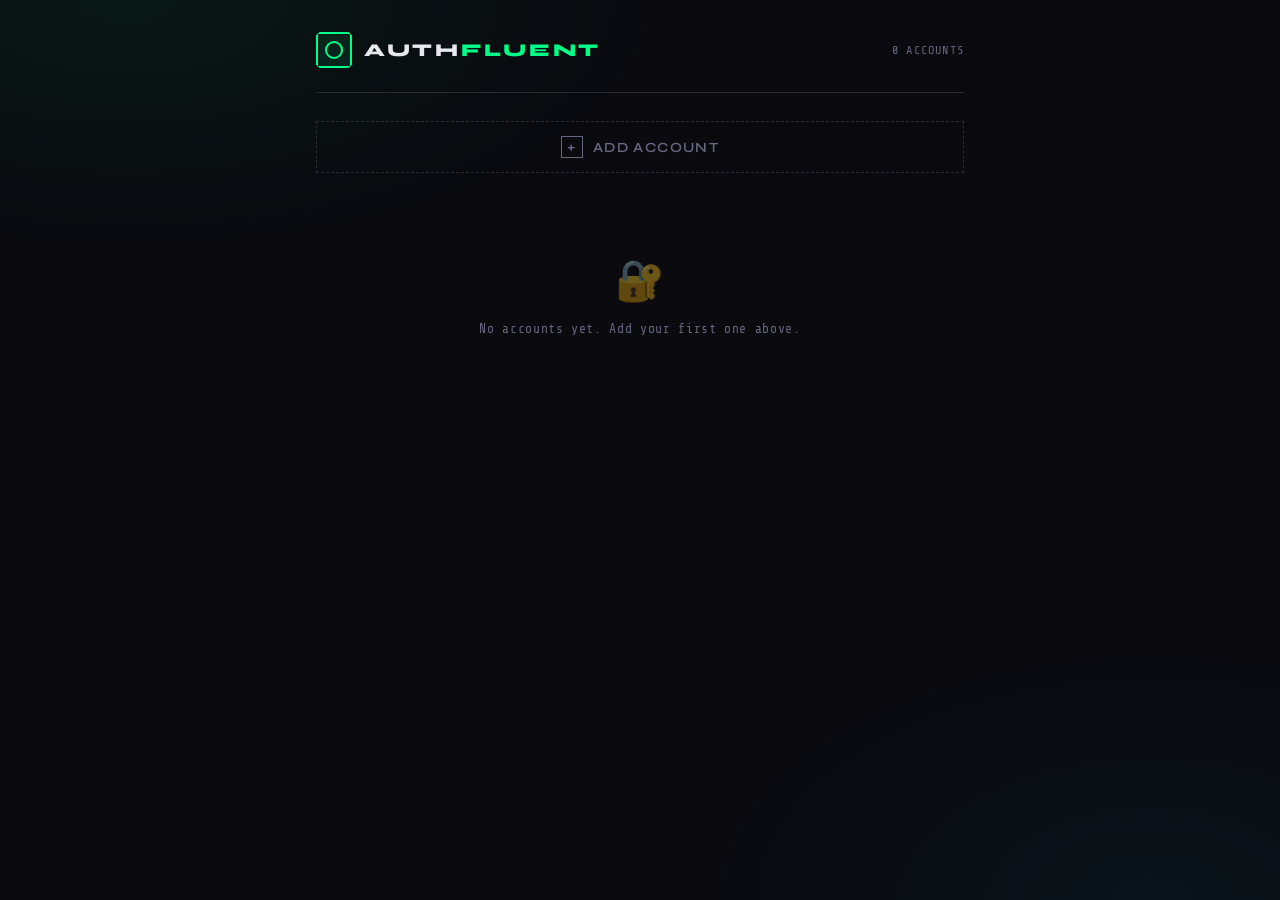
==== index.html @ bec0ef9f "Change greeting from 'Hello' to 'Goodbye'" ====
<!DOCTYPE html>
<html lang="en">
<head>
<meta charset="UTF-8">
<meta name="viewport" content="width=device-width, initial-scale=1.0">
<title>Authfluent</title>
<link rel="icon" type="image/png" href="icon.png">
<meta name="description" content="Secure your online accounts instantly. Our free web authenticator generates safe 2FA codes directly in your browser with zero installation required.">
<style>
  @import url('https://fonts.googleapis.com/css2?family=Share+Tech+Mono&family=Syne:wght@400;600;700;800&display=swap');

  :root {
    --bg: #0a0a0f;
    --surface: #111118;
    --surface2: #18181f;
    --border: #2a2a38;
    --accent: #00ff88;
    --accent2: #00ccff;
    --danger: #ff4466;
    --warn: #ffaa00;
    --text: #e8e8f0;
    --muted: #666680;
    --mono: 'Share Tech Mono', monospace;
    --sans: 'Syne', sans-serif;
  }

  * { box-sizing: border-box; margin: 0; padding: 0; }

  body {
    background: var(--bg);
    color: var(--text);
    font-family: var(--sans);
    min-height: 100vh;
    overflow-x: hidden;
  }

  body::before {
    content: '';
    position: fixed;
    inset: 0;
    background:
      radial-gradient(ellipse 60% 40% at 10% 0%, rgba(0,255,136,0.06) 0%, transparent 70%),
      radial-gradient(ellipse 50% 40% at 90% 100%, rgba(0,204,255,0.05) 0%, transparent 70%);
    pointer-events: none;
    z-index: 0;
  }

  /* scanline effect */
  body::after {
    content: '';
    position: fixed;
    inset: 0;
    background: repeating-linear-gradient(
      0deg,
      transparent,
      transparent 2px,
      rgba(0,0,0,0.03) 2px,
      rgba(0,0,0,0.03) 4px
    );
    pointer-events: none;
    z-index: 0;
  }

  .app {
    position: relative;
    z-index: 1;
    max-width: 680px;
    margin: 0 auto;
    padding: 0 16px 80px;
  }

  /* HEADER */
  header {
    padding: 32px 0 24px;
    display: flex;
    align-items: center;
    justify-content: space-between;
    border-bottom: 1px solid var(--border);
    margin-bottom: 28px;
  }

  .logo {
    display: flex;
    align-items: center;
    gap: 12px;
  }

  .logo-icon {
    width: 36px;
    height: 36px;
    border: 2px solid var(--accent);
    display: grid;
    place-items: center;
    position: relative;
    clip-path: polygon(0 10%, 10% 0, 90% 0, 100% 10%, 100% 90%, 90% 100%, 10% 100%, 0 90%);
    background: rgba(0,255,136,0.08);
  }

  .logo-icon::before {
    content: '';
    width: 14px;
    height: 14px;
    border: 2px solid var(--accent);
    border-radius: 50%;
    animation: pulse 2s ease-in-out infinite;
  }

  .logo h1 {
    font-size: 18px;
    font-weight: 800;
    letter-spacing: 0.15em;
    text-transform: uppercase;
    color: var(--text);
  }

  .logo span { color: var(--accent); }

  .header-count {
    font-family: var(--mono);
    font-size: 12px;
    color: var(--muted);
    letter-spacing: 0.1em;
  }

  /* ADD BUTTON */
  .add-btn {
    width: 100%;
    padding: 14px;
    background: transparent;
    border: 1px dashed var(--border);
    color: var(--muted);
    font-family: var(--sans);
    font-size: 14px;
    font-weight: 600;
    letter-spacing: 0.1em;
    text-transform: uppercase;
    cursor: pointer;
    transition: all 0.2s;
    display: flex;
    align-items: center;
    justify-content: center;
    gap: 10px;
    margin-bottom: 24px;
  }

  .add-btn:hover {
    border-color: var(--accent);
    color: var(--accent);
    background: rgba(0,255,136,0.04);
  }

  .add-btn .plus {
    width: 22px;
    height: 22px;
    border: 1.5px solid currentColor;
    display: grid;
    place-items: center;
    font-size: 16px;
    line-height: 1;
  }

  /* MODAL */
  .modal-overlay {
    position: fixed;
    inset: 0;
    background: rgba(0,0,0,0.85);
    backdrop-filter: blur(8px);
    z-index: 100;
    display: none;
    place-items: center;
    padding: 20px;
  }

  .modal-overlay.open { display: grid; }

  .modal {
    background: var(--surface);
    border: 1px solid var(--border);
    width: 100%;
    max-width: 480px;
    animation: slideUp 0.25s ease;
  }

  @keyframes slideUp {
    from { opacity: 0; transform: translateY(20px); }
    to { opacity: 1; transform: translateY(0); }
  }

  .modal-header {
    padding: 20px 24px;
    border-bottom: 1px solid var(--border);
    display: flex;
    align-items: center;
    justify-content: space-between;
  }

  .modal-title {
    font-size: 13px;
    font-weight: 700;
    letter-spacing: 0.15em;
    text-transform: uppercase;
    color: var(--accent);
  }

  .modal-close {
    background: none;
    border: 1px solid var(--border);
    color: var(--muted);
    width: 28px;
    height: 28px;
    cursor: pointer;
    font-size: 16px;
    display: grid;
    place-items: center;
    transition: all 0.2s;
  }

  .modal-close:hover { border-color: var(--danger); color: var(--danger); }

  /* TABS */
  .tabs {
    display: grid;
    grid-template-columns: 1fr 1fr;
    border-bottom: 1px solid var(--border);
  }

  .tab {
    padding: 14px;
    background: none;
    border: none;
    color: var(--muted);
    font-family: var(--sans);
    font-size: 12px;
    font-weight: 700;
    letter-spacing: 0.1em;
    text-transform: uppercase;
    cursor: pointer;
    transition: all 0.2s;
    border-bottom: 2px solid transparent;
    margin-bottom: -1px;
  }

  .tab.active { color: var(--accent); border-bottom-color: var(--accent); }
  .tab:hover:not(.active) { color: var(--text); }

  .tab-content { display: none; padding: 24px; }
  .tab-content.active { display: block; }

  /* FORM ELEMENTS */
  .field { margin-bottom: 16px; }

  label {
    display: block;
    font-size: 11px;
    font-weight: 700;
    letter-spacing: 0.12em;
    text-transform: uppercase;
    color: var(--muted);
    margin-bottom: 8px;
  }

  input[type="text"], input[type="file"], select {
    width: 100%;
    background: var(--surface2);
    border: 1px solid var(--border);
    color: var(--text);
    font-family: var(--mono);
    font-size: 13px;
    padding: 10px 12px;
    outline: none;
    transition: border-color 0.2s;
  }

  input[type="text"]:focus, select:focus { border-color: var(--accent2); }
  select option { background: var(--surface2); }

  .file-drop {
    border: 1px dashed var(--border);
    padding: 32px 20px;
    text-align: center;
    cursor: pointer;
    transition: all 0.2s;
    position: relative;
    background: var(--surface2);
  }

  .file-drop:hover, .file-drop.dragover {
    border-color: var(--accent2);
    background: rgba(0,204,255,0.04);
  }

  .file-drop input[type="file"] {
    position: absolute;
    inset: 0;
    opacity: 0;
    cursor: pointer;
    width: 100%;
    height: 100%;
    padding: 0;
    border: none;
  }

  .file-drop-icon {
    font-size: 28px;
    margin-bottom: 10px;
    color: var(--muted);
  }

  .file-drop p {
    font-size: 12px;
    color: var(--muted);
    font-family: var(--mono);
  }

  .file-drop p strong { color: var(--accent2); font-family: var(--sans); }

  #qr-preview {
    margin-top: 12px;
    display: none;
    position: relative;
  }

  #qr-preview img {
    width: 100%;
    max-height: 200px;
    object-fit: contain;
    border: 1px solid var(--border);
    background: #fff;
    padding: 8px;
  }

  .error-msg {
    font-size: 11px;
    font-family: var(--mono);
    color: var(--danger);
    margin-top: 6px;
    padding: 8px 10px;
    border: 1px solid rgba(255,68,102,0.3);
    background: rgba(255,68,102,0.06);
    display: none;
  }

  .error-msg.show { display: block; }

  .success-msg {
    font-size: 11px;
    font-family: var(--mono);
    color: var(--accent);
    margin-top: 6px;
    padding: 8px 10px;
    border: 1px solid rgba(0,255,136,0.3);
    background: rgba(0,255,136,0.06);
    display: none;
  }

  .success-msg.show { display: block; }

  .btn-primary {
    width: 100%;
    padding: 12px;
    background: var(--accent);
    border: none;
    color: #000;
    font-family: var(--sans);
    font-size: 13px;
    font-weight: 800;
    letter-spacing: 0.15em;
    text-transform: uppercase;
    cursor: pointer;
    margin-top: 8px;
    transition: all 0.2s;
    clip-path: polygon(0 0, calc(100% - 8px) 0, 100% 8px, 100% 100%, 8px 100%, 0 calc(100% - 8px));
  }

  .btn-primary:hover {
    background: #00cc6e;
    transform: translateY(-1px);
  }

  .btn-primary:active { transform: translateY(0); }

  /* TOKEN CARDS */
  .tokens-grid {
    display: flex;
    flex-direction: column;
    gap: 10px;
  }

  .empty-state {
    text-align: center;
    padding: 60px 20px;
    color: var(--muted);
  }

  .empty-state .empty-icon {
    font-size: 40px;
    margin-bottom: 16px;
    opacity: 0.4;
  }

  .empty-state p {
    font-size: 13px;
    font-family: var(--mono);
    letter-spacing: 0.05em;
  }

  .token-card {
    background: var(--surface);
    border: 1px solid var(--border);
    padding: 16px 20px;
    display: grid;
    grid-template-columns: 1fr auto auto;
    align-items: center;
    gap: 12px;
    transition: border-color 0.2s;
    position: relative;
    overflow: hidden;
    animation: cardIn 0.3s ease;
  }

  @keyframes cardIn {
    from { opacity: 0; transform: translateX(-10px); }
    to { opacity: 1; transform: translateX(0); }
  }

  .token-card::before {
    content: '';
    position: absolute;
    left: 0;
    top: 0;
    bottom: 0;
    width: 3px;
    background: var(--accent);
    opacity: 0.6;
    transition: opacity 0.2s;
  }

  .token-card:hover { border-color: #3a3a48; }
  .token-card:hover::before { opacity: 1; }

  /* expiry warning */
  .token-card.expiring-soon::before { background: var(--warn); }
  .token-card.expiring-soon { border-color: rgba(255,170,0,0.3); }

  .token-info { min-width: 0; }

  .token-issuer {
    font-size: 11px;
    font-weight: 700;
    letter-spacing: 0.12em;
    text-transform: uppercase;
    color: var(--muted);
    margin-bottom: 2px;
    white-space: nowrap;
    overflow: hidden;
    text-overflow: ellipsis;
  }

  .token-account {
    font-size: 13px;
    font-weight: 600;
    color: var(--text);
    white-space: nowrap;
    overflow: hidden;
    text-overflow: ellipsis;
    margin-bottom: 6px;
  }

  .token-code {
    font-family: var(--mono);
    font-size: 26px;
    font-weight: 400;
    letter-spacing: 0.18em;
    color: var(--accent);
    cursor: pointer;
    user-select: all;
    transition: color 0.15s;
    display: flex;
    align-items: center;
    gap: 4px;
  }

  .token-code .copied-hint {
    font-size: 10px;
    color: var(--accent2);
    font-family: var(--sans);
    letter-spacing: 0.1em;
    opacity: 0;
    transition: opacity 0.2s;
    font-weight: 600;
    text-transform: uppercase;
  }

  .token-code.just-copied .copied-hint { opacity: 1; }

  .token-progress {
    width: 48px;
    display: flex;
    flex-direction: column;
    align-items: center;
    gap: 4px;
  }

  .progress-ring {
    transform: rotate(-90deg);
    flex-shrink: 0;
  }

  .progress-ring-bg {
    fill: none;
    stroke: var(--border);
    stroke-width: 3;
  }

  .progress-ring-fill {
    fill: none;
    stroke: var(--accent);
    stroke-width: 3;
    stroke-linecap: round;
    transition: stroke-dashoffset 0.9s linear, stroke 0.5s;
  }

  .progress-ring-fill.warn { stroke: var(--warn); }

  .progress-seconds {
    font-family: var(--mono);
    font-size: 11px;
    color: var(--muted);
  }

  .token-actions {
    display: flex;
    flex-direction: column;
    gap: 6px;
  }

  .action-btn {
    background: none;
    border: 1px solid var(--border);
    color: var(--muted);
    width: 28px;
    height: 28px;
    cursor: pointer;
    font-size: 13px;
    display: grid;
    place-items: center;
    transition: all 0.2s;
    font-family: var(--mono);
  }

  .action-btn:hover { border-color: var(--danger); color: var(--danger); }
  .action-btn.copy-btn:hover { border-color: var(--accent2); color: var(--accent2); }

  /* SEARCH */
  .search-bar {
    position: relative;
    margin-bottom: 16px;
  }

  .search-bar input {
    padding-left: 36px;
    font-family: var(--sans);
    font-size: 13px;
  }

  .search-bar::before {
    content: '⌕';
    position: absolute;
    left: 12px;
    top: 50%;
    transform: translateY(-50%);
    color: var(--muted);
    font-size: 16px;
    pointer-events: none;
  }

  /* Row options */
  .row-opts {
    display: grid;
    grid-template-columns: 1fr 1fr;
    gap: 8px;
    margin-bottom: 16px;
  }

  .row-opts select {
    font-family: var(--sans);
    font-size: 12px;
    padding: 8px 10px;
  }

  /* Notification toast */
  #toast {
    position: fixed;
    bottom: 24px;
    left: 50%;
    transform: translateX(-50%) translateY(20px);
    background: var(--surface2);
    border: 1px solid var(--accent);
    color: var(--accent);
    font-family: var(--mono);
    font-size: 12px;
    padding: 10px 20px;
    letter-spacing: 0.08em;
    opacity: 0;
    transition: all 0.3s;
    z-index: 999;
    pointer-events: none;
    white-space: nowrap;
  }

  #toast.show {
    opacity: 1;
    transform: translateX(-50%) translateY(0);
  }

  canvas { display: none; }

  @media (max-width: 500px) {
    .token-code { font-size: 20px; }
    .token-card { padding: 12px 14px; }
  }
</style>
</head>
<body>

<div class="app">
  <header>
    <div class="logo">
      <div class="logo-icon"></div>
      <h1 style="user-select: none; -webkit-user-select: none;">Auth<span>fluent</span></h1>
    </div>
    <span class="header-count" id="header-count">0 ACCOUNTS</span>
  </header>

  <button class="add-btn" onclick="openModal()">
    <span class="plus">+</span>
    Add Account
  </button>

  <div class="search-bar" id="search-wrap" style="display:none">
    <input type="text" id="search-input" placeholder="Search accounts..." oninput="renderTokens()">
  </div>

  <div class="tokens-grid" id="tokens-grid">
    <div class="empty-state">
      <div class="empty-icon">🔐</div>
      <p>No accounts yet.<br>Add your first one above.</p>
    </div>
  </div>
</div>

<!-- MODAL -->
<div class="modal-overlay" id="modal-overlay" onclick="handleOverlayClick(event)">
  <div class="modal">
    <div class="modal-header">
      <span class="modal-title">Add Account</span>
      <button class="modal-close" onclick="closeModal()">✕</button>
    </div>

    <div class="tabs">
      <button class="tab active" onclick="switchTab('qr', this)">📷 Scan QR Code</button>
      <button class="tab" onclick="switchTab('manual', this)">⌨ Enter Key</button>
    </div>

    <!-- QR TAB -->
    <div class="tab-content active" id="tab-qr">
      <div class="field">
        <label>Upload QR Code Image</label>
        <div class="file-drop" id="file-drop">
          <input type="file" id="qr-file-input" accept="image/*" onchange="handleQRFile(event)">
          <div class="file-drop-icon">🖼</div>
          <p><strong>Click or drag</strong> a QR code image here</p>
          <p style="margin-top:4px; font-size:11px;">PNG, JPG, GIF, WEBP supported</p>
        </div>
        <div id="qr-preview">
          <img id="qr-preview-img" src="" alt="QR Preview">
        </div>
        <div class="error-msg" id="qr-error"></div>
        <div class="success-msg" id="qr-success"></div>
      </div>
      <canvas id="qr-canvas"></canvas>
      <button class="btn-primary" id="qr-add-btn" onclick="addFromQR()" style="display:none">
        Add Account
      </button>
    </div>

    <!-- MANUAL TAB -->
    <div class="tab-content" id="tab-manual">
      <div class="field">
        <label>Issuer / Service Name</label>
        <input type="text" id="manual-issuer" placeholder="e.g. GitHub, Google, AWS">
      </div>
      <div class="field">
        <label>Account / Email</label>
        <input type="text" id="manual-account" placeholder="e.g. user@example.com">
      </div>
      <div class="field">
        <label>Secret Key (Base32)</label>
        <input type="text" id="manual-secret" placeholder="e.g. JBSWY3DPEHPK3PXP" oninput="this.value=this.value.toUpperCase().replace(/\s/g,'')">
      </div>
      <div class="row-opts">
        <div>
          <label>Algorithm</label>
          <select id="manual-algo">
            <option value="SHA1">SHA-1 (default)</option>
            <option value="SHA256">SHA-256</option>
            <option value="SHA512">SHA-512</option>
          </select>
        </div>
        <div>
          <label>Digits</label>
          <select id="manual-digits">
            <option value="6">6 digits</option>
            <option value="7">7 digits</option>
            <option value="8">8 digits</option>
          </select>
        </div>
      </div>
      <div class="field">
        <label>Period (seconds)</label>
        <select id="manual-period">
          <option value="30">30s (standard)</option>
          <option value="60">60s</option>
          <option value="90">90s</option>
        </select>
      </div>
      <div class="error-msg" id="manual-error"></div>
      <button class="btn-primary" onclick="addManual()">Add Account</button>
    </div>
  </div>
</div>

<div id="toast"></div>

<script>
// jsQR embedded library
(function webpackUniversalModuleDefinition(root, factory) {
	if(typeof exports === 'object' && typeof module === 'object')
		module.exports = factory();
	else if(typeof define === 'function' && define.amd)
		define([], factory);
	else if(typeof exports === 'object')
		exports["jsQR"] = factory();
	else
		root["jsQR"] = factory();
})(typeof self !== 'undefined' ? self : this, function() {
return /******/ (function(modules) { // webpackBootstrap
/******/ 	// The module cache
/******/ 	var installedModules = {};
/******/
/******/ 	// The require function
/******/ 	function __webpack_require__(moduleId) {
/******/
/******/ 		// Check if module is in cache
/******/ 		if(installedModules[moduleId]) {
/******/ 			return installedModules[moduleId].exports;
/******/ 		}
/******/ 		// Create a new module (and put it into the cache)
/******/ 		var module = installedModules[moduleId] = {
/******/ 			i: moduleId,
/******/ 			l: false,
/******/ 			exports: {}
/******/ 		};
/******/
/******/ 		// Execute the module function
/******/ 		modules[moduleId].call(module.exports, module, module.exports, __webpack_require__);
/******/
/******/ 		// Flag the module as loaded
/******/ 		module.l = true;
/******/
/******/ 		// Return the exports of the module
/******/ 		return module.exports;
/******/ 	}
/******/
/******/
/******/ 	// expose the modules object (__webpack_modules__)
/******/ 	__webpack_require__.m = modules;
/******/
/******/ 	// expose the module cache
/******/ 	__webpack_require__.c = installedModules;
/******/
/******/ 	// define getter function for harmony exports
/******/ 	__webpack_require__.d = function(exports, name, getter) {
/******/ 		if(!__webpack_require__.o(exports, name)) {
/******/ 			Object.defineProperty(exports, name, {
/******/ 				configurable: false,
/******/ 				enumerable: true,
/******/ 				get: getter
/******/ 			});
/******/ 		}
/******/ 	};
/******/
/******/ 	// getDefaultExport function for compatibility with non-harmony modules
/******/ 	__webpack_require__.n = function(module) {
/******/ 		var getter = module && module.__esModule ?
/******/ 			function getDefault() { return module['default']; } :
/******/ 			function getModuleExports() { return module; };
/******/ 		__webpack_require__.d(getter, 'a', getter);
/******/ 		return getter;
/******/ 	};
/******/
/******/ 	// Object.prototype.hasOwnProperty.call
/******/ 	__webpack_require__.o = function(object, property) { return Object.prototype.hasOwnProperty.call(object, property); };
/******/
/******/ 	// __webpack_public_path__
/******/ 	__webpack_require__.p = "";
/******/
/******/ 	// Load entry module and return exports
/******/ 	return __webpack_require__(__webpack_require__.s = 3);
/******/ })
/************************************************************************/
/******/ ([
/* 0 */
/***/ (function(module, exports, __webpack_require__) {

"use strict";

Object.defineProperty(exports, "__esModule", { value: true });
var BitMatrix = /** @class */ (function () {
    function BitMatrix(data, width) {
        this.width = width;
        this.height = data.length / width;
        this.data = data;
    }
    BitMatrix.createEmpty = function (width, height) {
        return new BitMatrix(new Uint8ClampedArray(width * height), width);
    };
    BitMatrix.prototype.get = function (x, y) {
        if (x < 0 || x >= this.width || y < 0 || y >= this.height) {
            return false;
        }
        return !!this.data[y * this.width + x];
    };
    BitMatrix.prototype.set = function (x, y, v) {
        this.data[y * this.width + x] = v ? 1 : 0;
    };
    BitMatrix.prototype.setRegion = function (left, top, width, height, v) {
        for (var y = top; y < top + height; y++) {
            for (var x = left; x < left + width; x++) {
                this.set(x, y, !!v);
            }
        }
    };
    return BitMatrix;
}());
exports.BitMatrix = BitMatrix;


/***/ }),
/* 1 */
/***/ (function(module, exports, __webpack_require__) {

"use strict";

Object.defineProperty(exports, "__esModule", { value: true });
var GenericGFPoly_1 = __webpack_require__(2);
function addOrSubtractGF(a, b) {
    return a ^ b; // tslint:disable-line:no-bitwise
}
exports.addOrSubtractGF = addOrSubtractGF;
var GenericGF = /** @class */ (function () {
    function GenericGF(primitive, size, genBase) {
        this.primitive = primitive;
        this.size = size;
        this.generatorBase = genBase;
        this.expTable = new Array(this.size);
        this.logTable = new Array(this.size);
        var x = 1;
        for (var i = 0; i < this.size; i++) {
            this.expTable[i] = x;
            x = x * 2;
            if (x >= this.size) {
                x = (x ^ this.primitive) & (this.size - 1); // tslint:disable-line:no-bitwise
            }
        }
        for (var i = 0; i < this.size - 1; i++) {
            this.logTable[this.expTable[i]] = i;
        }
        this.zero = new GenericGFPoly_1.default(this, Uint8ClampedArray.from([0]));
        this.one = new GenericGFPoly_1.default(this, Uint8ClampedArray.from([1]));
    }
    GenericGF.prototype.multiply = function (a, b) {
        if (a === 0 || b === 0) {
            return 0;
        }
        return this.expTable[(this.logTable[a] + this.logTable[b]) % (this.size - 1)];
    };
    GenericGF.prototype.inverse = function (a) {
        if (a === 0) {
            throw new Error("Can't invert 0");
        }
        return this.expTable[this.size - this.logTable[a] - 1];
    };
    GenericGF.prototype.buildMonomial = function (degree, coefficient) {
        if (degree < 0) {
            throw new Error("Invalid monomial degree less than 0");
        }
        if (coefficient === 0) {
            return this.zero;
        }
        var coefficients = new Uint8ClampedArray(degree + 1);
        coefficients[0] = coefficient;
        return new GenericGFPoly_1.default(this, coefficients);
    };
    GenericGF.prototype.log = function (a) {
        if (a === 0) {
            throw new Error("Can't take log(0)");
        }
        return this.logTable[a];
    };
    GenericGF.prototype.exp = function (a) {
        return this.expTable[a];
    };
    return GenericGF;
}());
exports.default = GenericGF;


/***/ }),
/* 2 */
/***/ (function(module, exports, __webpack_require__) {

"use strict";

Object.defineProperty(exports, "__esModule", { value: true });
var GenericGF_1 = __webpack_require__(1);
var GenericGFPoly = /** @class */ (function () {
    function GenericGFPoly(field, coefficients) {
        if (coefficients.length === 0) {
            throw new Error("No coefficients.");
        }
        this.field = field;
        var coefficientsLength = coefficients.length;
        if (coefficientsLength > 1 && coefficients[0] === 0) {
            // Leading term must be non-zero for anything except the constant polynomial "0"
            var firstNonZero = 1;
            while (firstNonZero < coefficientsLength && coefficients[firstNonZero] === 0) {
                firstNonZero++;
            }
            if (firstNonZero === coefficientsLength) {
                this.coefficients = field.zero.coefficients;
            }
            else {
                this.coefficients = new Uint8ClampedArray(coefficientsLength - firstNonZero);
                for (var i = 0; i < this.coefficients.length; i++) {
                    this.coefficients[i] = coefficients[firstNonZero + i];
                }
            }
        }
        else {
            this.coefficients = coefficients;
        }
    }
    GenericGFPoly.prototype.degree = function () {
        return this.coefficients.length - 1;
    };
    GenericGFPoly.prototype.isZero = function () {
        return this.coefficients[0] === 0;
    };
    GenericGFPoly.prototype.getCoefficient = function (degree) {
        return this.coefficients[this.coefficients.length - 1 - degree];
    };
    GenericGFPoly.prototype.addOrSubtract = function (other) {
        var _a;
        if (this.isZero()) {
            return other;
        }
        if (other.isZero()) {
            return this;
        }
        var smallerCoefficients = this.coefficients;
        var largerCoefficients = other.coefficients;
        if (smallerCoefficients.length > largerCoefficients.length) {
            _a = [largerCoefficients, smallerCoefficients], smallerCoefficients = _a[0], largerCoefficients = _a[1];
        }
        var sumDiff = new Uint8ClampedArray(largerCoefficients.length);
        var lengthDiff = largerCoefficients.length - smallerCoefficients.length;
        for (var i = 0; i < lengthDiff; i++) {
            sumDiff[i] = largerCoefficients[i];
        }
        for (var i = lengthDiff; i < largerCoefficients.length; i++) {
            sumDiff[i] = GenericGF_1.addOrSubtractGF(smallerCoefficients[i - lengthDiff], largerCoefficients[i]);
        }
        return new GenericGFPoly(this.field, sumDiff);
    };
    GenericGFPoly.prototype.multiply = function (scalar) {
        if (scalar === 0) {
            return this.field.zero;
        }
        if (scalar === 1) {
            return this;
        }
        var size = this.coefficients.length;
        var product = new Uint8ClampedArray(size);
        for (var i = 0; i < size; i++) {
            product[i] = this.field.multiply(this.coefficients[i], scalar);
        }
        return new GenericGFPoly(this.field, product);
    };
    GenericGFPoly.prototype.multiplyPoly = function (other) {
        if (this.isZero() || other.isZero()) {
            return this.field.zero;
        }
        var aCoefficients = this.coefficients;
        var aLength = aCoefficients.length;
        var bCoefficients = other.coefficients;
        var bLength = bCoefficients.length;
        var product = new Uint8ClampedArray(aLength + bLength - 1);
        for (var i = 0; i < aLength; i++) {
            var aCoeff = aCoefficients[i];
            for (var j = 0; j < bLength; j++) {
                product[i + j] = GenericGF_1.addOrSubtractGF(product[i + j], this.field.multiply(aCoeff, bCoefficients[j]));
            }
        }
        return new GenericGFPoly(this.field, product);
    };
    GenericGFPoly.prototype.multiplyByMonomial = function (degree, coefficient) {
        if (degree < 0) {
            throw new Error("Invalid degree less than 0");
        }
        if (coefficient === 0) {
            return this.field.zero;
        }
        var size = this.coefficients.length;
        var product = new Uint8ClampedArray(size + degree);
        for (var i = 0; i < size; i++) {
            product[i] = this.field.multiply(this.coefficients[i], coefficient);
        }
        return new GenericGFPoly(this.field, product);
    };
    GenericGFPoly.prototype.evaluateAt = function (a) {
        var result = 0;
        if (a === 0) {
            // Just return the x^0 coefficient
            return this.getCoefficient(0);
        }
        var size = this.coefficients.length;
        if (a === 1) {
            // Just the sum of the coefficients
            this.coefficients.forEach(function (coefficient) {
                result = GenericGF_1.addOrSubtractGF(result, coefficient);
            });
            return result;
        }
        result = this.coefficients[0];
        for (var i = 1; i < size; i++) {
            result = GenericGF_1.addOrSubtractGF(this.field.multiply(a, result), this.coefficients[i]);
        }
        return result;
    };
    return GenericGFPoly;
}());
exports.default = GenericGFPoly;


/***/ }),
/* 3 */
/***/ (function(module, exports, __webpack_require__) {

"use strict";

Object.defineProperty(exports, "__esModule", { value: true });
var binarizer_1 = __webpack_require__(4);
var decoder_1 = __webpack_require__(5);
var extractor_1 = __webpack_require__(11);
var locator_1 = __webpack_require__(12);
function scan(matrix) {
    var locations = locator_1.locate(matrix);
    if (!locations) {
        return null;
    }
    for (var _i = 0, locations_1 = locations; _i < locations_1.length; _i++) {
        var location_1 = locations_1[_i];
        var extracted = extractor_1.extract(matrix, location_1);
        var decoded = decoder_1.decode(extracted.matrix);
        if (decoded) {
            return {
                binaryData: decoded.bytes,
                data: decoded.text,
                chunks: decoded.chunks,
                version: decoded.version,
                location: {
                    topRightCorner: extracted.mappingFunction(location_1.dimension, 0),
                    topLeftCorner: extracted.mappingFunction(0, 0),
                    bottomRightCorner: extracted.mappingFunction(location_1.dimension, location_1.dimension),
                    bottomLeftCorner: extracted.mappingFunction(0, location_1.dimension),
                    topRightFinderPattern: location_1.topRight,
                    topLeftFinderPattern: location_1.topLeft,
                    bottomLeftFinderPattern: location_1.bottomLeft,
                    bottomRightAlignmentPattern: location_1.alignmentPattern,
                },
            };
        }
    }
    return null;
}
var defaultOptions = {
    inversionAttempts: "attemptBoth",
};
function jsQR(data, width, height, providedOptions) {
    if (providedOptions === void 0) { providedOptions = {}; }
    var options = defaultOptions;
    Object.keys(options || {}).forEach(function (opt) {
        options[opt] = providedOptions[opt] || options[opt];
    });
    var shouldInvert = options.inversionAttempts === "attemptBoth" || options.inversionAttempts === "invertFirst";
    var tryInvertedFirst = options.inversionAttempts === "onlyInvert" || options.inversionAttempts === "invertFirst";
    var _a = binarizer_1.binarize(data, width, height, shouldInvert), binarized = _a.binarized, inverted = _a.inverted;
    var result = scan(tryInvertedFirst ? inverted : binarized);
    if (!result && (options.inversionAttempts === "attemptBoth" || options.inversionAttempts === "invertFirst")) {
        result = scan(tryInvertedFirst ? binarized : inverted);
    }
    return result;
}
jsQR.default = jsQR;
exports.default = jsQR;


/***/ }),
/* 4 */
/***/ (function(module, exports, __webpack_require__) {

"use strict";

Object.defineProperty(exports, "__esModule", { value: true });
var BitMatrix_1 = __webpack_require__(0);
var REGION_SIZE = 8;
var MIN_DYNAMIC_RANGE = 24;
function numBetween(value, min, max) {
    return value < min ? min : value > max ? max : value;
}
// Like BitMatrix but accepts arbitry Uint8 values
var Matrix = /** @class */ (function () {
    function Matrix(width, height) {
        this.width = width;
        this.data = new Uint8ClampedArray(width * height);
    }
    Matrix.prototype.get = function (x, y) {
        return this.data[y * this.width + x];
    };
    Matrix.prototype.set = function (x, y, value) {
        this.data[y * this.width + x] = value;
    };
    return Matrix;
}());
function binarize(data, width, height, returnInverted) {
    if (data.length !== width * height * 4) {
        throw new Error("Malformed data passed to binarizer.");
    }
    // Convert image to greyscale
    var greyscalePixels = new Matrix(width, height);
    for (var x = 0; x < width; x++) {
        for (var y = 0; y < height; y++) {
            var r = data[((y * width + x) * 4) + 0];
            var g = data[((y * width + x) * 4) + 1];
            var b = data[((y * width + x) * 4) + 2];
            greyscalePixels.set(x, y, 0.2126 * r + 0.7152 * g + 0.0722 * b);
        }
    }
    var horizontalRegionCount = Math.ceil(width / REGION_SIZE);
    var verticalRegionCount = Math.ceil(height / REGION_SIZE);
    var blackPoints = new Matrix(horizontalRegionCount, verticalRegionCount);
    for (var verticalRegion = 0; verticalRegion < verticalRegionCount; verticalRegion++) {
        for (var hortizontalRegion = 0; hortizontalRegion < horizontalRegionCount; hortizontalRegion++) {
            var sum = 0;
            var min = Infinity;
            var max = 0;
            for (var y = 0; y < REGION_SIZE; y++) {
                for (var x = 0; x < REGION_SIZE; x++) {
                    var pixelLumosity = greyscalePixels.get(hortizontalRegion * REGION_SIZE + x, verticalRegion * REGION_SIZE + y);
                    sum += pixelLumosity;
                    min = Math.min(min, pixelLumosity);
                    max = Math.max(max, pixelLumosity);
                }
            }
            var average = sum / (Math.pow(REGION_SIZE, 2));
            if (max - min <= MIN_DYNAMIC_RANGE) {
                // If variation within the block is low, assume this is a block with only light or only
                // dark pixels. In that case we do not want to use the average, as it would divide this
                // low contrast area into black and white pixels, essentially creating data out of noise.
                //
                // Default the blackpoint for these blocks to be half the min - effectively white them out
                average = min / 2;
                if (verticalRegion > 0 && hortizontalRegion > 0) {
                    // Correct the "white background" assumption for blocks that have neighbors by comparing
                    // the pixels in this block to the previously calculated black points. This is based on
                    // the fact that dark barcode symbology is always surrounded by some amount of light
                    // background for which reasonable black point estimates were made. The bp estimated at
                    // the boundaries is used for the interior.
                    // The (min < bp) is arbitrary but works better than other heuristics that were tried.
                    var averageNeighborBlackPoint = (blackPoints.get(hortizontalRegion, verticalRegion - 1) +
                        (2 * blackPoints.get(hortizontalRegion - 1, verticalRegion)) +
                        blackPoints.get(hortizontalRegion - 1, verticalRegion - 1)) / 4;
                    if (min < averageNeighborBlackPoint) {
                        average = averageNeighborBlackPoint;
                    }
                }
            }
            blackPoints.set(hortizontalRegion, verticalRegion, average);
        }
    }
    var binarized = BitMatrix_1.BitMatrix.createEmpty(width, height);
    var inverted = null;
    if (returnInverted) {
        inverted = BitMatrix_1.BitMatrix.createEmpty(width, height);
    }
    for (var verticalRegion = 0; verticalRegion < verticalRegionCount; verticalRegion++) {
        for (var hortizontalRegion = 0; hortizontalRegion < horizontalRegionCount; hortizontalRegion++) {
            var left = numBetween(hortizontalRegion, 2, horizontalRegionCount - 3);
            var top_1 = numBetween(verticalRegion, 2, verticalRegionCount - 3);
            var sum = 0;
            for (var xRegion = -2; xRegion <= 2; xRegion++) {
                for (var yRegion = -2; yRegion <= 2; yRegion++) {
                    sum += blackPoints.get(left + xRegion, top_1 + yRegion);
                }
            }
            var threshold = sum / 25;
            for (var xRegion = 0; xRegion < REGION_SIZE; xRegion++) {
                for (var yRegion = 0; yRegion < REGION_SIZE; yRegion++) {
                    var x = hortizontalRegion * REGION_SIZE + xRegion;
                    var y = verticalRegion * REGION_SIZE + yRegion;
                    var lum = greyscalePixels.get(x, y);
                    binarized.set(x, y, lum <= threshold);
                    if (returnInverted) {
                        inverted.set(x, y, !(lum <= threshold));
                    }
                }
            }
        }
    }
    if (returnInverted) {
        return { binarized: binarized, inverted: inverted };
    }
    return { binarized: binarized };
}
exports.binarize = binarize;


/***/ }),
/* 5 */
/***/ (function(module, exports, __webpack_require__) {

"use strict";

Object.defineProperty(exports, "__esModule", { value: true });
var BitMatrix_1 = __webpack_require__(0);
var decodeData_1 = __webpack_require__(6);
var reedsolomon_1 = __webpack_require__(9);
var version_1 = __webpack_require__(10);
// tslint:disable:no-bitwise
function numBitsDiffering(x, y) {
    var z = x ^ y;
    var bitCount = 0;
    while (z) {
        bitCount++;
        z &= z - 1;
    }
    return bitCount;
}
function pushBit(bit, byte) {
    return (byte << 1) | bit;
}
// tslint:enable:no-bitwise
var FORMAT_INFO_TABLE = [
    { bits: 0x5412, formatInfo: { errorCorrectionLevel: 1, dataMask: 0 } },
    { bits: 0x5125, formatInfo: { errorCorrectionLevel: 1, dataMask: 1 } },
    { bits: 0x5E7C, formatInfo: { errorCorrectionLevel: 1, dataMask: 2 } },
    { bits: 0x5B4B, formatInfo: { errorCorrectionLevel: 1, dataMask: 3 } },
    { bits: 0x45F9, formatInfo: { errorCorrectionLevel: 1, dataMask: 4 } },
    { bits: 0x40CE, formatInfo: { errorCorrectionLevel: 1, dataMask: 5 } },
    { bits: 0x4F97, formatInfo: { errorCorrectionLevel: 1, dataMask: 6 } },
    { bits: 0x4AA0, formatInfo: { errorCorrectionLevel: 1, dataMask: 7 } },
    { bits: 0x77C4, formatInfo: { errorCorrectionLevel: 0, dataMask: 0 } },
    { bits: 0x72F3, formatInfo: { errorCorrectionLevel: 0, dataMask: 1 } },
    { bits: 0x7DAA, formatInfo: { errorCorrectionLevel: 0, dataMask: 2 } },
    { bits: 0x789D, formatInfo: { errorCorrectionLevel: 0, dataMask: 3 } },
    { bits: 0x662F, formatInfo: { errorCorrectionLevel: 0, dataMask: 4 } },
    { bits: 0x6318, formatInfo: { errorCorrectionLevel: 0, dataMask: 5 } },
    { bits: 0x6C41, formatInfo: { errorCorrectionLevel: 0, dataMask: 6 } },
    { bits: 0x6976, formatInfo: { errorCorrectionLevel: 0, dataMask: 7 } },
    { bits: 0x1689, formatInfo: { errorCorrectionLevel: 3, dataMask: 0 } },
    { bits: 0x13BE, formatInfo: { errorCorrectionLevel: 3, dataMask: 1 } },
    { bits: 0x1CE7, formatInfo: { errorCorrectionLevel: 3, dataMask: 2 } },
    { bits: 0x19D0, formatInfo: { errorCorrectionLevel: 3, dataMask: 3 } },
    { bits: 0x0762, formatInfo: { errorCorrectionLevel: 3, dataMask: 4 } },
    { bits: 0x0255, formatInfo: { errorCorrectionLevel: 3, dataMask: 5 } },
    { bits: 0x0D0C, formatInfo: { errorCorrectionLevel: 3, dataMask: 6 } },
    { bits: 0x083B, formatInfo: { errorCorrectionLevel: 3, dataMask: 7 } },
    { bits: 0x355F, formatInfo: { errorCorrectionLevel: 2, dataMask: 0 } },
    { bits: 0x3068, formatInfo: { errorCorrectionLevel: 2, dataMask: 1 } },
    { bits: 0x3F31, formatInfo: { errorCorrectionLevel: 2, dataMask: 2 } },
    { bits: 0x3A06, formatInfo: { errorCorrectionLevel: 2, dataMask: 3 } },
    { bits: 0x24B4, formatInfo: { errorCorrectionLevel: 2, dataMask: 4 } },
    { bits: 0x2183, formatInfo: { errorCorrectionLevel: 2, dataMask: 5 } },
    { bits: 0x2EDA, formatInfo: { errorCorrectionLevel: 2, dataMask: 6 } },
    { bits: 0x2BED, formatInfo: { errorCorrectionLevel: 2, dataMask: 7 } },
];
var DATA_MASKS = [
    function (p) { return ((p.y + p.x) % 2) === 0; },
    function (p) { return (p.y % 2) === 0; },
    function (p) { return p.x % 3 === 0; },
    function (p) { return (p.y + p.x) % 3 === 0; },
    function (p) { return (Math.floor(p.y / 2) + Math.floor(p.x / 3)) % 2 === 0; },
    function (p) { return ((p.x * p.y) % 2) + ((p.x * p.y) % 3) === 0; },
    function (p) { return ((((p.y * p.x) % 2) + (p.y * p.x) % 3) % 2) === 0; },
    function (p) { return ((((p.y + p.x) % 2) + (p.y * p.x) % 3) % 2) === 0; },
];
function buildFunctionPatternMask(version) {
    var dimension = 17 + 4 * version.versionNumber;
    var matrix = BitMatrix_1.BitMatrix.createEmpty(dimension, dimension);
    matrix.setRegion(0, 0, 9, 9, true); // Top left finder pattern + separator + format
    matrix.setRegion(dimension - 8, 0, 8, 9, true); // Top right finder pattern + separator + format
    matrix.setRegion(0, dimension - 8, 9, 8, true); // Bottom left finder pattern + separator + format
    // Alignment patterns
    for (var _i = 0, _a = version.alignmentPatternCenters; _i < _a.length; _i++) {
        var x = _a[_i];
        for (var _b = 0, _c = version.alignmentPatternCenters; _b < _c.length; _b++) {
            var y = _c[_b];
            if (!(x === 6 && y === 6 || x === 6 && y === dimension - 7 || x === dimension - 7 && y === 6)) {
                matrix.setRegion(x - 2, y - 2, 5, 5, true);
            }
        }
    }
    matrix.setRegion(6, 9, 1, dimension - 17, true); // Vertical timing pattern
    matrix.setRegion(9, 6, dimension - 17, 1, true); // Horizontal timing pattern
    if (version.versionNumber > 6) {
        matrix.setRegion(dimension - 11, 0, 3, 6, true); // Version info, top right
        matrix.setRegion(0, dimension - 11, 6, 3, true); // Version info, bottom left
    }
    return matrix;
}
function readCodewords(matrix, version, formatInfo) {
    var dataMask = DATA_MASKS[formatInfo.dataMask];
    var dimension = matrix.height;
    var functionPatternMask = buildFunctionPatternMask(version);
    var codewords = [];
    var currentByte = 0;
    var bitsRead = 0;
    // Read columns in pairs, from right to left
    var readingUp = true;
    for (var columnIndex = dimension - 1; columnIndex > 0; columnIndex -= 2) {
        if (columnIndex === 6) { // Skip whole column with vertical alignment pattern;
            columnIndex--;
        }
        for (var i = 0; i < dimension; i++) {
            var y = readingUp ? dimension - 1 - i : i;
            for (var columnOffset = 0; columnOffset < 2; columnOffset++) {
                var x = columnIndex - columnOffset;
                if (!functionPatternMask.get(x, y)) {
                    bitsRead++;
                    var bit = matrix.get(x, y);
                    if (dataMask({ y: y, x: x })) {
                        bit = !bit;
                    }
                    currentByte = pushBit(bit, currentByte);
                    if (bitsRead === 8) { // Whole bytes
                        codewords.push(currentByte);
                        bitsRead = 0;
                        currentByte = 0;
                    }
                }
            }
        }
        readingUp = !readingUp;
    }
    return codewords;
}
function readVersion(matrix) {
    var dimension = matrix.height;
    var provisionalVersion = Math.floor((dimension - 17) / 4);
    if (provisionalVersion <= 6) { // 6 and under dont have version info in the QR code
        return version_1.VERSIONS[provisionalVersion - 1];
    }
    var topRightVersionBits = 0;
    for (var y = 5; y >= 0; y--) {
        for (var x = dimension - 9; x >= dimension - 11; x--) {
            topRightVersionBits = pushBit(matrix.get(x, y), topRightVersionBits);
        }
    }
    var bottomLeftVersionBits = 0;
    for (var x = 5; x >= 0; x--) {
        for (var y = dimension - 9; y >= dimension - 11; y--) {
            bottomLeftVersionBits = pushBit(matrix.get(x, y), bottomLeftVersionBits);
        }
    }
    var bestDifference = Infinity;
    var bestVersion;
    for (var _i = 0, VERSIONS_1 = version_1.VERSIONS; _i < VERSIONS_1.length; _i++) {
        var version = VERSIONS_1[_i];
        if (version.infoBits === topRightVersionBits || version.infoBits === bottomLeftVersionBits) {
            return version;
        }
        var difference = numBitsDiffering(topRightVersionBits, version.infoBits);
        if (difference < bestDifference) {
            bestVersion = version;
            bestDifference = difference;
        }
        difference = numBitsDiffering(bottomLeftVersionBits, version.infoBits);
        if (difference < bestDifference) {
            bestVersion = version;
            bestDifference = difference;
        }
    }
    // We can tolerate up to 3 bits of error since no two version info codewords will
    // differ in less than 8 bits.
    if (bestDifference <= 3) {
        return bestVersion;
    }
}
function readFormatInformation(matrix) {
    var topLeftFormatInfoBits = 0;
    for (var x = 0; x <= 8; x++) {
        if (x !== 6) { // Skip timing pattern bit
            topLeftFormatInfoBits = pushBit(matrix.get(x, 8), topLeftFormatInfoBits);
        }
    }
    for (var y = 7; y >= 0; y--) {
        if (y !== 6) { // Skip timing pattern bit
            topLeftFormatInfoBits = pushBit(matrix.get(8, y), topLeftFormatInfoBits);
        }
    }
    var dimension = matrix.height;
    var topRightBottomRightFormatInfoBits = 0;
    for (var y = dimension - 1; y >= dimension - 7; y--) { // bottom left
        topRightBottomRightFormatInfoBits = pushBit(matrix.get(8, y), topRightBottomRightFormatInfoBits);
    }
    for (var x = dimension - 8; x < dimension; x++) { // top right
        topRightBottomRightFormatInfoBits = pushBit(matrix.get(x, 8), topRightBottomRightFormatInfoBits);
    }
    var bestDifference = Infinity;
    var bestFormatInfo = null;
    for (var _i = 0, FORMAT_INFO_TABLE_1 = FORMAT_INFO_TABLE; _i < FORMAT_INFO_TABLE_1.length; _i++) {
        var _a = FORMAT_INFO_TABLE_1[_i], bits = _a.bits, formatInfo = _a.formatInfo;
        if (bits === topLeftFormatInfoBits || bits === topRightBottomRightFormatInfoBits) {
            return formatInfo;
        }
        var difference = numBitsDiffering(topLeftFormatInfoBits, bits);
        if (difference < bestDifference) {
            bestFormatInfo = formatInfo;
            bestDifference = difference;
        }
        if (topLeftFormatInfoBits !== topRightBottomRightFormatInfoBits) { // also try the other option
            difference = numBitsDiffering(topRightBottomRightFormatInfoBits, bits);
            if (difference < bestDifference) {
                bestFormatInfo = formatInfo;
                bestDifference = difference;
            }
        }
    }
    // Hamming distance of the 32 masked codes is 7, by construction, so <= 3 bits differing means we found a match
    if (bestDifference <= 3) {
        return bestFormatInfo;
    }
    return null;
}
function getDataBlocks(codewords, version, ecLevel) {
    var ecInfo = version.errorCorrectionLevels[ecLevel];
    var dataBlocks = [];
    var totalCodewords = 0;
    ecInfo.ecBlocks.forEach(function (block) {
        for (var i = 0; i < block.numBlocks; i++) {
            dataBlocks.push({ numDataCodewords: block.dataCodewordsPerBlock, codewords: [] });
            totalCodewords += block.dataCodewordsPerBlock + ecInfo.ecCodewordsPerBlock;
        }
    });
    // In some cases the QR code will be malformed enough that we pull off more or less than we should.
    // If we pull off less there's nothing we can do.
    // If we pull off more we can safely truncate
    if (codewords.length < totalCodewords) {
        return null;
    }
    codewords = codewords.slice(0, totalCodewords);
    var shortBlockSize = ecInfo.ecBlocks[0].dataCodewordsPerBlock;
    // Pull codewords to fill the blocks up to the minimum size
    for (var i = 0; i < shortBlockSize; i++) {
        for (var _i = 0, dataBlocks_1 = dataBlocks; _i < dataBlocks_1.length; _i++) {
            var dataBlock = dataBlocks_1[_i];
            dataBlock.codewords.push(codewords.shift());
        }
    }
    // If there are any large blocks, pull codewords to fill the last element of those
    if (ecInfo.ecBlocks.length > 1) {
        var smallBlockCount = ecInfo.ecBlocks[0].numBlocks;
        var largeBlockCount = ecInfo.ecBlocks[1].numBlocks;
        for (var i = 0; i < largeBlockCount; i++) {
            dataBlocks[smallBlockCount + i].codewords.push(codewords.shift());
        }
    }
    // Add the rest of the codewords to the blocks. These are the error correction codewords.
    while (codewords.length > 0) {
        for (var _a = 0, dataBlocks_2 = dataBlocks; _a < dataBlocks_2.length; _a++) {
            var dataBlock = dataBlocks_2[_a];
            dataBlock.codewords.push(codewords.shift());
        }
    }
    return dataBlocks;
}
function decodeMatrix(matrix) {
    var version = readVersion(matrix);
    if (!version) {
        return null;
    }
    var formatInfo = readFormatInformation(matrix);
    if (!formatInfo) {
        return null;
    }
    var codewords = readCodewords(matrix, version, formatInfo);
    var dataBlocks = getDataBlocks(codewords, version, formatInfo.errorCorrectionLevel);
    if (!dataBlocks) {
        return null;
    }
    // Count total number of data bytes
    var totalBytes = dataBlocks.reduce(function (a, b) { return a + b.numDataCodewords; }, 0);
    var resultBytes = new Uint8ClampedArray(totalBytes);
    var resultIndex = 0;
    for (var _i = 0, dataBlocks_3 = dataBlocks; _i < dataBlocks_3.length; _i++) {
        var dataBlock = dataBlocks_3[_i];
        var correctedBytes = reedsolomon_1.decode(dataBlock.codewords, dataBlock.codewords.length - dataBlock.numDataCodewords);
        if (!correctedBytes) {
            return null;
        }
        for (var i = 0; i < dataBlock.numDataCodewords; i++) {
            resultBytes[resultIndex++] = correctedBytes[i];
        }
    }
    try {
        return decodeData_1.decode(resultBytes, version.versionNumber);
    }
    catch (_a) {
        return null;
    }
}
function decode(matrix) {
    if (matrix == null) {
        return null;
    }
    var result = decodeMatrix(matrix);
    if (result) {
        return result;
    }
    // Decoding didn't work, try mirroring the QR across the topLeft -> bottomRight line.
    for (var x = 0; x < matrix.width; x++) {
        for (var y = x + 1; y < matrix.height; y++) {
            if (matrix.get(x, y) !== matrix.get(y, x)) {
                matrix.set(x, y, !matrix.get(x, y));
                matrix.set(y, x, !matrix.get(y, x));
            }
        }
    }
    return decodeMatrix(matrix);
}
exports.decode = decode;


/***/ }),
/* 6 */
/***/ (function(module, exports, __webpack_require__) {

"use strict";

Object.defineProperty(exports, "__esModule", { value: true });
// tslint:disable:no-bitwise
var BitStream_1 = __webpack_require__(7);
var shiftJISTable_1 = __webpack_require__(8);
var Mode;
(function (Mode) {
    Mode["Numeric"] = "numeric";
    Mode["Alphanumeric"] = "alphanumeric";
    Mode["Byte"] = "byte";
    Mode["Kanji"] = "kanji";
    Mode["ECI"] = "eci";
})(Mode = exports.Mode || (exports.Mode = {}));
var ModeByte;
(function (ModeByte) {
    ModeByte[ModeByte["Terminator"] = 0] = "Terminator";
    ModeByte[ModeByte["Numeric"] = 1] = "Numeric";
    ModeByte[ModeByte["Alphanumeric"] = 2] = "Alphanumeric";
    ModeByte[ModeByte["Byte"] = 4] = "Byte";
    ModeByte[ModeByte["Kanji"] = 8] = "Kanji";
    ModeByte[ModeByte["ECI"] = 7] = "ECI";
    // StructuredAppend = 0x3,
    // FNC1FirstPosition = 0x5,
    // FNC1SecondPosition = 0x9,
})(ModeByte || (ModeByte = {}));
function decodeNumeric(stream, size) {
    var bytes = [];
    var text = "";
    var characterCountSize = [10, 12, 14][size];
    var length = stream.readBits(characterCountSize);
    // Read digits in groups of 3
    while (length >= 3) {
        var num = stream.readBits(10);
        if (num >= 1000) {
            throw new Error("Invalid numeric value above 999");
        }
        var a = Math.floor(num / 100);
        var b = Math.floor(num / 10) % 10;
        var c = num % 10;
        bytes.push(48 + a, 48 + b, 48 + c);
        text += a.toString() + b.toString() + c.toString();
        length -= 3;
    }
    // If the number of digits aren't a multiple of 3, the remaining digits are special cased.
    if (length === 2) {
        var num = stream.readBits(7);
        if (num >= 100) {
            throw new Error("Invalid numeric value above 99");
        }
        var a = Math.floor(num / 10);
        var b = num % 10;
        bytes.push(48 + a, 48 + b);
        text += a.toString() + b.toString();
    }
    else if (length === 1) {
        var num = stream.readBits(4);
        if (num >= 10) {
            throw new Error("Invalid numeric value above 9");
        }
        bytes.push(48 + num);
        text += num.toString();
    }
    return { bytes: bytes, text: text };
}
var AlphanumericCharacterCodes = [
    "0", "1", "2", "3", "4", "5", "6", "7", "8",
    "9", "A", "B", "C", "D", "E", "F", "G", "H",
    "I", "J", "K", "L", "M", "N", "O", "P", "Q",
    "R", "S", "T", "U", "V", "W", "X", "Y", "Z",
    " ", "$", "%", "*", "+", "-", ".", "/", ":",
];
function decodeAlphanumeric(stream, size) {
    var bytes = [];
    var text = "";
    var characterCountSize = [9, 11, 13][size];
    var length = stream.readBits(characterCountSize);
    while (length >= 2) {
        var v = stream.readBits(11);
        var a = Math.floor(v / 45);
        var b = v % 45;
        bytes.push(AlphanumericCharacterCodes[a].charCodeAt(0), AlphanumericCharacterCodes[b].charCodeAt(0));
        text += AlphanumericCharacterCodes[a] + AlphanumericCharacterCodes[b];
        length -= 2;
    }
    if (length === 1) {
        var a = stream.readBits(6);
        bytes.push(AlphanumericCharacterCodes[a].charCodeAt(0));
        text += AlphanumericCharacterCodes[a];
    }
    return { bytes: bytes, text: text };
}
function decodeByte(stream, size) {
    var bytes = [];
    var text = "";
    var characterCountSize = [8, 16, 16][size];
    var length = stream.readBits(characterCountSize);
    for (var i = 0; i < length; i++) {
        var b = stream.readBits(8);
        bytes.push(b);
    }
    try {
        text += decodeURIComponent(bytes.map(function (b) { return "%" + ("0" + b.toString(16)).substr(-2); }).join(""));
    }
    catch (_a) {
        // failed to decode
    }
    return { bytes: bytes, text: text };
}
function decodeKanji(stream, size) {
    var bytes = [];
    var text = "";
    var characterCountSize = [8, 10, 12][size];
    var length = stream.readBits(characterCountSize);
    for (var i = 0; i < length; i++) {
        var k = stream.readBits(13);
        var c = (Math.floor(k / 0xC0) << 8) | (k % 0xC0);
        if (c < 0x1F00) {
            c += 0x8140;
        }
        else {
            c += 0xC140;
        }
        bytes.push(c >> 8, c & 0xFF);
        text += String.fromCharCode(shiftJISTable_1.shiftJISTable[c]);
    }
    return { bytes: bytes, text: text };
}
function decode(data, version) {
    var _a, _b, _c, _d;
    var stream = new BitStream_1.BitStream(data);
    // There are 3 'sizes' based on the version. 1-9 is small (0), 10-26 is medium (1) and 27-40 is large (2).
    var size = version <= 9 ? 0 : version <= 26 ? 1 : 2;
    var result = {
        text: "",
        bytes: [],
        chunks: [],
        version: version,
    };
    while (stream.available() >= 4) {
        var mode = stream.readBits(4);
        if (mode === ModeByte.Terminator) {
            return result;
        }
        else if (mode === ModeByte.ECI) {
            if (stream.readBits(1) === 0) {
                result.chunks.push({
                    type: Mode.ECI,
                    assignmentNumber: stream.readBits(7),
                });
            }
            else if (stream.readBits(1) === 0) {
                result.chunks.push({
                    type: Mode.ECI,
                    assignmentNumber: stream.readBits(14),
                });
            }
            else if (stream.readBits(1) === 0) {
                result.chunks.push({
                    type: Mode.ECI,
                    assignmentNumber: stream.readBits(21),
                });
            }
            else {
                // ECI data seems corrupted
                result.chunks.push({
                    type: Mode.ECI,
                    assignmentNumber: -1,
                });
            }
        }
        else if (mode === ModeByte.Numeric) {
            var numericResult = decodeNumeric(stream, size);
            result.text += numericResult.text;
            (_a = result.bytes).push.apply(_a, numericResult.bytes);
            result.chunks.push({
                type: Mode.Numeric,
                text: numericResult.text,
            });
        }
        else if (mode === ModeByte.Alphanumeric) {
            var alphanumericResult = decodeAlphanumeric(stream, size);
            result.text += alphanumericResult.text;
            (_b = result.bytes).push.apply(_b, alphanumericResult.bytes);
            result.chunks.push({
                type: Mode.Alphanumeric,
                text: alphanumericResult.text,
            });
        }
        else if (mode === ModeByte.Byte) {
            var byteResult = decodeByte(stream, size);
            result.text += byteResult.text;
            (_c = result.bytes).push.apply(_c, byteResult.bytes);
            result.chunks.push({
                type: Mode.Byte,
                bytes: byteResult.bytes,
                text: byteResult.text,
            });
        }
        else if (mode === ModeByte.Kanji) {
            var kanjiResult = decodeKanji(stream, size);
            result.text += kanjiResult.text;
            (_d = result.bytes).push.apply(_d, kanjiResult.bytes);
            result.chunks.push({
                type: Mode.Kanji,
                bytes: kanjiResult.bytes,
                text: kanjiResult.text,
            });
        }
    }
    // If there is no data left, or the remaining bits are all 0, then that counts as a termination marker
    if (stream.available() === 0 || stream.readBits(stream.available()) === 0) {
        return result;
    }
}
exports.decode = decode;


/***/ }),
/* 7 */
/***/ (function(module, exports, __webpack_require__) {

"use strict";

// tslint:disable:no-bitwise
Object.defineProperty(exports, "__esModule", { value: true });
var BitStream = /** @class */ (function () {
    function BitStream(bytes) {
        this.byteOffset = 0;
        this.bitOffset = 0;
        this.bytes = bytes;
    }
    BitStream.prototype.readBits = function (numBits) {
        if (numBits < 1 || numBits > 32 || numBits > this.available()) {
            throw new Error("Cannot read " + numBits.toString() + " bits");
        }
        var result = 0;
        // First, read remainder from current byte
        if (this.bitOffset > 0) {
            var bitsLeft = 8 - this.bitOffset;
            var toRead = numBits < bitsLeft ? numBits : bitsLeft;
            var bitsToNotRead = bitsLeft - toRead;
            var mask = (0xFF >> (8 - toRead)) << bitsToNotRead;
            result = (this.bytes[this.byteOffset] & mask) >> bitsToNotRead;
            numBits -= toRead;
            this.bitOffset += toRead;
            if (this.bitOffset === 8) {
                this.bitOffset = 0;
                this.byteOffset++;
            }
        }
        // Next read whole bytes
        if (numBits > 0) {
            while (numBits >= 8) {
                result = (result << 8) | (this.bytes[this.byteOffset] & 0xFF);
                this.byteOffset++;
                numBits -= 8;
            }
            // Finally read a partial byte
            if (numBits > 0) {
                var bitsToNotRead = 8 - numBits;
                var mask = (0xFF >> bitsToNotRead) << bitsToNotRead;
                result = (result << numBits) | ((this.bytes[this.byteOffset] & mask) >> bitsToNotRead);
                this.bitOffset += numBits;
            }
        }
        return result;
    };
    BitStream.prototype.available = function () {
        return 8 * (this.bytes.length - this.byteOffset) - this.bitOffset;
    };
    return BitStream;
}());
exports.BitStream = BitStream;


/***/ }),
/* 8 */
/***/ (function(module, exports, __webpack_require__) {

"use strict";

Object.defineProperty(exports, "__esModule", { value: true });
exports.shiftJISTable = {
    0x20: 0x0020,
    0x21: 0x0021,
    0x22: 0x0022,
    0x23: 0x0023,
    0x24: 0x0024,
    0x25: 0x0025,
    0x26: 0x0026,
    0x27: 0x0027,
    0x28: 0x0028,
    0x29: 0x0029,
    0x2A: 0x002A,
    0x2B: 0x002B,
    0x2C: 0x002C,
    0x2D: 0x002D,
    0x2E: 0x002E,
    0x2F: 0x002F,
    0x30: 0x0030,
    0x31: 0x0031,
    0x32: 0x0032,
    0x33: 0x0033,
    0x34: 0x0034,
    0x35: 0x0035,
    0x36: 0x0036,
    0x37: 0x0037,
    0x38: 0x0038,
    0x39: 0x0039,
    0x3A: 0x003A,
    0x3B: 0x003B,
    0x3C: 0x003C,
    0x3D: 0x003D,
    0x3E: 0x003E,
    0x3F: 0x003F,
    0x40: 0x0040,
    0x41: 0x0041,
    0x42: 0x0042,
    0x43: 0x0043,
    0x44: 0x0044,
    0x45: 0x0045,
    0x46: 0x0046,
    0x47: 0x0047,
    0x48: 0x0048,
    0x49: 0x0049,
    0x4A: 0x004A,
    0x4B: 0x004B,
    0x4C: 0x004C,
    0x4D: 0x004D,
    0x4E: 0x004E,
    0x4F: 0x004F,
    0x50: 0x0050,
    0x51: 0x0051,
    0x52: 0x0052,
    0x53: 0x0053,
    0x54: 0x0054,
    0x55: 0x0055,
    0x56: 0x0056,
    0x57: 0x0057,
    0x58: 0x0058,
    0x59: 0x0059,
    0x5A: 0x005A,
    0x5B: 0x005B,
    0x5C: 0x00A5,
    0x5D: 0x005D,
    0x5E: 0x005E,
    0x5F: 0x005F,
    0x60: 0x0060,
    0x61: 0x0061,
    0x62: 0x0062,
    0x63: 0x0063,
    0x64: 0x0064,
    0x65: 0x0065,
    0x66: 0x0066,
    0x67: 0x0067,
    0x68: 0x0068,
    0x69: 0x0069,
    0x6A: 0x006A,
    0x6B: 0x006B,
    0x6C: 0x006C,
    0x6D: 0x006D,
    0x6E: 0x006E,
    0x6F: 0x006F,
    0x70: 0x0070,
    0x71: 0x0071,
    0x72: 0x0072,
    0x73: 0x0073,
    0x74: 0x0074,
    0x75: 0x0075,
    0x76: 0x0076,
    0x77: 0x0077,
    0x78: 0x0078,
    0x79: 0x0079,
    0x7A: 0x007A,
    0x7B: 0x007B,
    0x7C: 0x007C,
    0x7D: 0x007D,
    0x7E: 0x203E,
    0x8140: 0x3000,
    0x8141: 0x3001,
    0x8142: 0x3002,
    0x8143: 0xFF0C,
    0x8144: 0xFF0E,
    0x8145: 0x30FB,
    0x8146: 0xFF1A,
    0x8147: 0xFF1B,
    0x8148: 0xFF1F,
    0x8149: 0xFF01,
    0x814A: 0x309B,
    0x814B: 0x309C,
    0x814C: 0x00B4,
    0x814D: 0xFF40,
    0x814E: 0x00A8,
    0x814F: 0xFF3E,
    0x8150: 0xFFE3,
    0x8151: 0xFF3F,
    0x8152: 0x30FD,
    0x8153: 0x30FE,
    0x8154: 0x309D,
    0x8155: 0x309E,
    0x8156: 0x3003,
    0x8157: 0x4EDD,
    0x8158: 0x3005,
    0x8159: 0x3006,
    0x815A: 0x3007,
    0x815B: 0x30FC,
    0x815C: 0x2015,
    0x815D: 0x2010,
    0x815E: 0xFF0F,
    0x815F: 0x005C,
    0x8160: 0x301C,
    0x8161: 0x2016,
    0x8162: 0xFF5C,
    0x8163: 0x2026,
    0x8164: 0x2025,
    0x8165: 0x2018,
    0x8166: 0x2019,
    0x8167: 0x201C,
    0x8168: 0x201D,
    0x8169: 0xFF08,
    0x816A: 0xFF09,
    0x816B: 0x3014,
    0x816C: 0x3015,
    0x816D: 0xFF3B,
    0x816E: 0xFF3D,
    0x816F: 0xFF5B,
    0x8170: 0xFF5D,
    0x8171: 0x3008,
    0x8172: 0x3009,
    0x8173: 0x300A,
    0x8174: 0x300B,
    0x8175: 0x300C,
    0x8176: 0x300D,
    0x8177: 0x300E,
    0x8178: 0x300F,
    0x8179: 0x3010,
    0x817A: 0x3011,
    0x817B: 0xFF0B,
    0x817C: 0x2212,
    0x817D: 0x00B1,
    0x817E: 0x00D7,
    0x8180: 0x00F7,
    0x8181: 0xFF1D,
    0x8182: 0x2260,
    0x8183: 0xFF1C,
    0x8184: 0xFF1E,
    0x8185: 0x2266,
    0x8186: 0x2267,
    0x8187: 0x221E,
    0x8188: 0x2234,
    0x8189: 0x2642,
    0x818A: 0x2640,
    0x818B: 0x00B0,
    0x818C: 0x2032,
    0x818D: 0x2033,
    0x818E: 0x2103,
    0x818F: 0xFFE5,
    0x8190: 0xFF04,
    0x8191: 0x00A2,
    0x8192: 0x00A3,
    0x8193: 0xFF05,
    0x8194: 0xFF03,
    0x8195: 0xFF06,
    0x8196: 0xFF0A,
    0x8197: 0xFF20,
    0x8198: 0x00A7,
    0x8199: 0x2606,
    0x819A: 0x2605,
    0x819B: 0x25CB,
    0x819C: 0x25CF,
    0x819D: 0x25CE,
    0x819E: 0x25C7,
    0x819F: 0x25C6,
    0x81A0: 0x25A1,
    0x81A1: 0x25A0,
    0x81A2: 0x25B3,
    0x81A3: 0x25B2,
    0x81A4: 0x25BD,
    0x81A5: 0x25BC,
    0x81A6: 0x203B,
    0x81A7: 0x3012,
    0x81A8: 0x2192,
    0x81A9: 0x2190,
    0x81AA: 0x2191,
    0x81AB: 0x2193,
    0x81AC: 0x3013,
    0x81B8: 0x2208,
    0x81B9: 0x220B,
    0x81BA: 0x2286,
    0x81BB: 0x2287,
    0x81BC: 0x2282,
    0x81BD: 0x2283,
    0x81BE: 0x222A,
    0x81BF: 0x2229,
    0x81C8: 0x2227,
    0x81C9: 0x2228,
    0x81CA: 0x00AC,
    0x81CB: 0x21D2,
    0x81CC: 0x21D4,
    0x81CD: 0x2200,
    0x81CE: 0x2203,
    0x81DA: 0x2220,
    0x81DB: 0x22A5,
    0x81DC: 0x2312,
    0x81DD: 0x2202,
    0x81DE: 0x2207,
    0x81DF: 0x2261,
    0x81E0: 0x2252,
    0x81E1: 0x226A,
    0x81E2: 0x226B,
    0x81E3: 0x221A,
    0x81E4: 0x223D,
    0x81E5: 0x221D,
    0x81E6: 0x2235,
    0x81E7: 0x222B,
    0x81E8: 0x222C,
    0x81F0: 0x212B,
    0x81F1: 0x2030,
    0x81F2: 0x266F,
    0x81F3: 0x266D,
    0x81F4: 0x266A,
    0x81F5: 0x2020,
    0x81F6: 0x2021,
    0x81F7: 0x00B6,
    0x81FC: 0x25EF,
    0x824F: 0xFF10,
    0x8250: 0xFF11,
    0x8251: 0xFF12,
    0x8252: 0xFF13,
    0x8253: 0xFF14,
    0x8254: 0xFF15,
    0x8255: 0xFF16,
    0x8256: 0xFF17,
    0x8257: 0xFF18,
    0x8258: 0xFF19,
    0x8260: 0xFF21,
    0x8261: 0xFF22,
    0x8262: 0xFF23,
    0x8263: 0xFF24,
    0x8264: 0xFF25,
    0x8265: 0xFF26,
    0x8266: 0xFF27,
    0x8267: 0xFF28,
    0x8268: 0xFF29,
    0x8269: 0xFF2A,
    0x826A: 0xFF2B,
    0x826B: 0xFF2C,
    0x826C: 0xFF2D,
    0x826D: 0xFF2E,
    0x826E: 0xFF2F,
    0x826F: 0xFF30,
    0x8270: 0xFF31,
    0x8271: 0xFF32,
    0x8272: 0xFF33,
    0x8273: 0xFF34,
    0x8274: 0xFF35,
    0x8275: 0xFF36,
    0x8276: 0xFF37,
    0x8277: 0xFF38,
    0x8278: 0xFF39,
    0x8279: 0xFF3A,
    0x8281: 0xFF41,
    0x8282: 0xFF42,
    0x8283: 0xFF43,
    0x8284: 0xFF44,
    0x8285: 0xFF45,
    0x8286: 0xFF46,
    0x8287: 0xFF47,
    0x8288: 0xFF48,
    0x8289: 0xFF49,
    0x828A: 0xFF4A,
    0x828B: 0xFF4B,
    0x828C: 0xFF4C,
    0x828D: 0xFF4D,
    0x828E: 0xFF4E,
    0x828F: 0xFF4F,
    0x8290: 0xFF50,
    0x8291: 0xFF51,
    0x8292: 0xFF52,
    0x8293: 0xFF53,
    0x8294: 0xFF54,
    0x8295: 0xFF55,
    0x8296: 0xFF56,
    0x8297: 0xFF57,
    0x8298: 0xFF58,
    0x8299: 0xFF59,
    0x829A: 0xFF5A,
    0x829F: 0x3041,
    0x82A0: 0x3042,
    0x82A1: 0x3043,
    0x82A2: 0x3044,
    0x82A3: 0x3045,
    0x82A4: 0x3046,
    0x82A5: 0x3047,
    0x82A6: 0x3048,
    0x82A7: 0x3049,
    0x82A8: 0x304A,
    0x82A9: 0x304B,
    0x82AA: 0x304C,
    0x82AB: 0x304D,
    0x82AC: 0x304E,
    0x82AD: 0x304F,
    0x82AE: 0x3050,
    0x82AF: 0x3051,
    0x82B0: 0x3052,
    0x82B1: 0x3053,
    0x82B2: 0x3054,
    0x82B3: 0x3055,
    0x82B4: 0x3056,
    0x82B5: 0x3057,
    0x82B6: 0x3058,
    0x82B7: 0x3059,
    0x82B8: 0x305A,
    0x82B9: 0x305B,
    0x82BA: 0x305C,
    0x82BB: 0x305D,
    0x82BC: 0x305E,
    0x82BD: 0x305F,
    0x82BE: 0x3060,
    0x82BF: 0x3061,
    0x82C0: 0x3062,
    0x82C1: 0x3063,
    0x82C2: 0x3064,
    0x82C3: 0x3065,
    0x82C4: 0x3066,
    0x82C5: 0x3067,
    0x82C6: 0x3068,
    0x82C7: 0x3069,
    0x82C8: 0x306A,
    0x82C9: 0x306B,
    0x82CA: 0x306C,
    0x82CB: 0x306D,
    0x82CC: 0x306E,
    0x82CD: 0x306F,
    0x82CE: 0x3070,
    0x82CF: 0x3071,
    0x82D0: 0x3072,
    0x82D1: 0x3073,
    0x82D2: 0x3074,
    0x82D3: 0x3075,
    0x82D4: 0x3076,
    0x82D5: 0x3077,
    0x82D6: 0x3078,
    0x82D7: 0x3079,
    0x82D8: 0x307A,
    0x82D9: 0x307B,
    0x82DA: 0x307C,
    0x82DB: 0x307D,
    0x82DC: 0x307E,
    0x82DD: 0x307F,
    0x82DE: 0x3080,
    0x82DF: 0x3081,
    0x82E0: 0x3082,
    0x82E1: 0x3083,
    0x82E2: 0x3084,
    0x82E3: 0x3085,
    0x82E4: 0x3086,
    0x82E5: 0x3087,
    0x82E6: 0x3088,
    0x82E7: 0x3089,
    0x82E8: 0x308A,
    0x82E9: 0x308B,
    0x82EA: 0x308C,
    0x82EB: 0x308D,
    0x82EC: 0x308E,
    0x82ED: 0x308F,
    0x82EE: 0x3090,
    0x82EF: 0x3091,
    0x82F0: 0x3092,
    0x82F1: 0x3093,
    0x8340: 0x30A1,
    0x8341: 0x30A2,
    0x8342: 0x30A3,
    0x8343: 0x30A4,
    0x8344: 0x30A5,
    0x8345: 0x30A6,
    0x8346: 0x30A7,
    0x8347: 0x30A8,
    0x8348: 0x30A9,
    0x8349: 0x30AA,
    0x834A: 0x30AB,
    0x834B: 0x30AC,
    0x834C: 0x30AD,
    0x834D: 0x30AE,
    0x834E: 0x30AF,
    0x834F: 0x30B0,
    0x8350: 0x30B1,
    0x8351: 0x30B2,
    0x8352: 0x30B3,
    0x8353: 0x30B4,
    0x8354: 0x30B5,
    0x8355: 0x30B6,
    0x8356: 0x30B7,
    0x8357: 0x30B8,
    0x8358: 0x30B9,
    0x8359: 0x30BA,
    0x835A: 0x30BB,
    0x835B: 0x30BC,
    0x835C: 0x30BD,
    0x835D: 0x30BE,
    0x835E: 0x30BF,
    0x835F: 0x30C0,
    0x8360: 0x30C1,
    0x8361: 0x30C2,
    0x8362: 0x30C3,
    0x8363: 0x30C4,
    0x8364: 0x30C5,
    0x8365: 0x30C6,
    0x8366: 0x30C7,
    0x8367: 0x30C8,
    0x8368: 0x30C9,
    0x8369: 0x30CA,
    0x836A: 0x30CB,
    0x836B: 0x30CC,
    0x836C: 0x30CD,
    0x836D: 0x30CE,
    0x836E: 0x30CF,
    0x836F: 0x30D0,
    0x8370: 0x30D1,
    0x8371: 0x30D2,
    0x8372: 0x30D3,
    0x8373: 0x30D4,
    0x8374: 0x30D5,
    0x8375: 0x30D6,
    0x8376: 0x30D7,
    0x8377: 0x30D8,
    0x8378: 0x30D9,
    0x8379: 0x30DA,
    0x837A: 0x30DB,
    0x837B: 0x30DC,
    0x837C: 0x30DD,
    0x837D: 0x30DE,
    0x837E: 0x30DF,
    0x8380: 0x30E0,
    0x8381: 0x30E1,
    0x8382: 0x30E2,
    0x8383: 0x30E3,
    0x8384: 0x30E4,
    0x8385: 0x30E5,
    0x8386: 0x30E6,
    0x8387: 0x30E7,
    0x8388: 0x30E8,
    0x8389: 0x30E9,
    0x838A: 0x30EA,
    0x838B: 0x30EB,
    0x838C: 0x30EC,
    0x838D: 0x30ED,
    0x838E: 0x30EE,
    0x838F: 0x30EF,
    0x8390: 0x30F0,
    0x8391: 0x30F1,
    0x8392: 0x30F2,
    0x8393: 0x30F3,
    0x8394: 0x30F4,
    0x8395: 0x30F5,
    0x8396: 0x30F6,
    0x839F: 0x0391,
    0x83A0: 0x0392,
    0x83A1: 0x0393,
    0x83A2: 0x0394,
    0x83A3: 0x0395,
    0x83A4: 0x0396,
    0x83A5: 0x0397,
    0x83A6: 0x0398,
    0x83A7: 0x0399,
    0x83A8: 0x039A,
    0x83A9: 0x039B,
    0x83AA: 0x039C,
    0x83AB: 0x039D,
    0x83AC: 0x039E,
    0x83AD: 0x039F,
    0x83AE: 0x03A0,
    0x83AF: 0x03A1,
    0x83B0: 0x03A3,
    0x83B1: 0x03A4,
    0x83B2: 0x03A5,
    0x83B3: 0x03A6,
    0x83B4: 0x03A7,
    0x83B5: 0x03A8,
    0x83B6: 0x03A9,
    0x83BF: 0x03B1,
    0x83C0: 0x03B2,
    0x83C1: 0x03B3,
    0x83C2: 0x03B4,
    0x83C3: 0x03B5,
    0x83C4: 0x03B6,
    0x83C5: 0x03B7,
    0x83C6: 0x03B8,
    0x83C7: 0x03B9,
    0x83C8: 0x03BA,
    0x83C9: 0x03BB,
    0x83CA: 0x03BC,
    0x83CB: 0x03BD,
    0x83CC: 0x03BE,
    0x83CD: 0x03BF,
    0x83CE: 0x03C0,
    0x83CF: 0x03C1,
    0x83D0: 0x03C3,
    0x83D1: 0x03C4,
    0x83D2: 0x03C5,
    0x83D3: 0x03C6,
    0x83D4: 0x03C7,
    0x83D5: 0x03C8,
    0x83D6: 0x03C9,
    0x8440: 0x0410,
    0x8441: 0x0411,
    0x8442: 0x0412,
    0x8443: 0x0413,
    0x8444: 0x0414,
    0x8445: 0x0415,
    0x8446: 0x0401,
    0x8447: 0x0416,
    0x8448: 0x0417,
    0x8449: 0x0418,
    0x844A: 0x0419,
    0x844B: 0x041A,
    0x844C: 0x041B,
    0x844D: 0x041C,
    0x844E: 0x041D,
    0x844F: 0x041E,
    0x8450: 0x041F,
    0x8451: 0x0420,
    0x8452: 0x0421,
    0x8453: 0x0422,
    0x8454: 0x0423,
    0x8455: 0x0424,
    0x8456: 0x0425,
    0x8457: 0x0426,
    0x8458: 0x0427,
    0x8459: 0x0428,
    0x845A: 0x0429,
    0x845B: 0x042A,
    0x845C: 0x042B,
    0x845D: 0x042C,
    0x845E: 0x042D,
    0x845F: 0x042E,
    0x8460: 0x042F,
    0x8470: 0x0430,
    0x8471: 0x0431,
    0x8472: 0x0432,
    0x8473: 0x0433,
    0x8474: 0x0434,
    0x8475: 0x0435,
    0x8476: 0x0451,
    0x8477: 0x0436,
    0x8478: 0x0437,
    0x8479: 0x0438,
    0x847A: 0x0439,
    0x847B: 0x043A,
    0x847C: 0x043B,
    0x847D: 0x043C,
    0x847E: 0x043D,
    0x8480: 0x043E,
    0x8481: 0x043F,
    0x8482: 0x0440,
    0x8483: 0x0441,
    0x8484: 0x0442,
    0x8485: 0x0443,
    0x8486: 0x0444,
    0x8487: 0x0445,
    0x8488: 0x0446,
    0x8489: 0x0447,
    0x848A: 0x0448,
    0x848B: 0x0449,
    0x848C: 0x044A,
    0x848D: 0x044B,
    0x848E: 0x044C,
    0x848F: 0x044D,
    0x8490: 0x044E,
    0x8491: 0x044F,
    0x849F: 0x2500,
    0x84A0: 0x2502,
    0x84A1: 0x250C,
    0x84A2: 0x2510,
    0x84A3: 0x2518,
    0x84A4: 0x2514,
    0x84A5: 0x251C,
    0x84A6: 0x252C,
    0x84A7: 0x2524,
    0x84A8: 0x2534,
    0x84A9: 0x253C,
    0x84AA: 0x2501,
    0x84AB: 0x2503,
    0x84AC: 0x250F,
    0x84AD: 0x2513,
    0x84AE: 0x251B,
    0x84AF: 0x2517,
    0x84B0: 0x2523,
    0x84B1: 0x2533,
    0x84B2: 0x252B,
    0x84B3: 0x253B,
    0x84B4: 0x254B,
    0x84B5: 0x2520,
    0x84B6: 0x252F,
    0x84B7: 0x2528,
    0x84B8: 0x2537,
    0x84B9: 0x253F,
    0x84BA: 0x251D,
    0x84BB: 0x2530,
    0x84BC: 0x2525,
    0x84BD: 0x2538,
    0x84BE: 0x2542,
    0x889F: 0x4E9C,
    0x88A0: 0x5516,
    0x88A1: 0x5A03,
    0x88A2: 0x963F,
    0x88A3: 0x54C0,
    0x88A4: 0x611B,
    0x88A5: 0x6328,
    0x88A6: 0x59F6,
    0x88A7: 0x9022,
    0x88A8: 0x8475,
    0x88A9: 0x831C,
    0x88AA: 0x7A50,
    0x88AB: 0x60AA,
    0x88AC: 0x63E1,
    0x88AD: 0x6E25,
    0x88AE: 0x65ED,
    0x88AF: 0x8466,
    0x88B0: 0x82A6,
    0x88B1: 0x9BF5,
    0x88B2: 0x6893,
    0x88B3: 0x5727,
    0x88B4: 0x65A1,
    0x88B5: 0x6271,
    0x88B6: 0x5B9B,
    0x88B7: 0x59D0,
    0x88B8: 0x867B,
    0x88B9: 0x98F4,
    0x88BA: 0x7D62,
    0x88BB: 0x7DBE,
    0x88BC: 0x9B8E,
    0x88BD: 0x6216,
    0x88BE: 0x7C9F,
    0x88BF: 0x88B7,
    0x88C0: 0x5B89,
    0x88C1: 0x5EB5,
    0x88C2: 0x6309,
    0x88C3: 0x6697,
    0x88C4: 0x6848,
    0x88C5: 0x95C7,
    0x88C6: 0x978D,
    0x88C7: 0x674F,
    0x88C8: 0x4EE5,
    0x88C9: 0x4F0A,
    0x88CA: 0x4F4D,
    0x88CB: 0x4F9D,
    0x88CC: 0x5049,
    0x88CD: 0x56F2,
    0x88CE: 0x5937,
    0x88CF: 0x59D4,
    0x88D0: 0x5A01,
    0x88D1: 0x5C09,
    0x88D2: 0x60DF,
    0x88D3: 0x610F,
    0x88D4: 0x6170,
    0x88D5: 0x6613,
    0x88D6: 0x6905,
    0x88D7: 0x70BA,
    0x88D8: 0x754F,
    0x88D9: 0x7570,
    0x88DA: 0x79FB,
    0x88DB: 0x7DAD,
    0x88DC: 0x7DEF,
    0x88DD: 0x80C3,
    0x88DE: 0x840E,
    0x88DF: 0x8863,
    0x88E0: 0x8B02,
    0x88E1: 0x9055,
    0x88E2: 0x907A,
    0x88E3: 0x533B,
    0x88E4: 0x4E95,
    0x88E5: 0x4EA5,
    0x88E6: 0x57DF,
    0x88E7: 0x80B2,
    0x88E8: 0x90C1,
    0x88E9: 0x78EF,
    0x88EA: 0x4E00,
    0x88EB: 0x58F1,
    0x88EC: 0x6EA2,
    0x88ED: 0x9038,
    0x88EE: 0x7A32,
    0x88EF: 0x8328,
    0x88F0: 0x828B,
    0x88F1: 0x9C2F,
    0x88F2: 0x5141,
    0x88F3: 0x5370,
    0x88F4: 0x54BD,
    0x88F5: 0x54E1,
    0x88F6: 0x56E0,
    0x88F7: 0x59FB,
    0x88F8: 0x5F15,
    0x88F9: 0x98F2,
    0x88FA: 0x6DEB,
    0x88FB: 0x80E4,
    0x88FC: 0x852D,
    0x8940: 0x9662,
    0x8941: 0x9670,
    0x8942: 0x96A0,
    0x8943: 0x97FB,
    0x8944: 0x540B,
    0x8945: 0x53F3,
    0x8946: 0x5B87,
    0x8947: 0x70CF,
    0x8948: 0x7FBD,
    0x8949: 0x8FC2,
    0x894A: 0x96E8,
    0x894B: 0x536F,
    0x894C: 0x9D5C,
    0x894D: 0x7ABA,
    0x894E: 0x4E11,
    0x894F: 0x7893,
    0x8950: 0x81FC,
    0x8951: 0x6E26,
    0x8952: 0x5618,
    0x8953: 0x5504,
    0x8954: 0x6B1D,
    0x8955: 0x851A,
    0x8956: 0x9C3B,
    0x8957: 0x59E5,
    0x8958: 0x53A9,
    0x8959: 0x6D66,
    0x895A: 0x74DC,
    0x895B: 0x958F,
    0x895C: 0x5642,
    0x895D: 0x4E91,
    0x895E: 0x904B,
    0x895F: 0x96F2,
    0x8960: 0x834F,
    0x8961: 0x990C,
    0x8962: 0x53E1,
    0x8963: 0x55B6,
    0x8964: 0x5B30,
    0x8965: 0x5F71,
    0x8966: 0x6620,
    0x8967: 0x66F3,
    0x8968: 0x6804,
    0x8969: 0x6C38,
    0x896A: 0x6CF3,
    0x896B: 0x6D29,
    0x896C: 0x745B,
    0x896D: 0x76C8,
    0x896E: 0x7A4E,
    0x896F: 0x9834,
    0x8970: 0x82F1,
    0x8971: 0x885B,
    0x8972: 0x8A60,
    0x8973: 0x92ED,
    0x8974: 0x6DB2,
    0x8975: 0x75AB,
    0x8976: 0x76CA,
    0x8977: 0x99C5,
    0x8978: 0x60A6,
    0x8979: 0x8B01,
    0x897A: 0x8D8A,
    0x897B: 0x95B2,
    0x897C: 0x698E,
    0x897D: 0x53AD,
    0x897E: 0x5186,
    0x8980: 0x5712,
    0x8981: 0x5830,
    0x8982: 0x5944,
    0x8983: 0x5BB4,
    0x8984: 0x5EF6,
    0x8985: 0x6028,
    0x8986: 0x63A9,
    0x8987: 0x63F4,
    0x8988: 0x6CBF,
    0x8989: 0x6F14,
    0x898A: 0x708E,
    0x898B: 0x7114,
    0x898C: 0x7159,
    0x898D: 0x71D5,
    0x898E: 0x733F,
    0x898F: 0x7E01,
    0x8990: 0x8276,
    0x8991: 0x82D1,
    0x8992: 0x8597,
    0x8993: 0x9060,
    0x8994: 0x925B,
    0x8995: 0x9D1B,
    0x8996: 0x5869,
    0x8997: 0x65BC,
    0x8998: 0x6C5A,
    0x8999: 0x7525,
    0x899A: 0x51F9,
    0x899B: 0x592E,
    0x899C: 0x5965,
    0x899D: 0x5F80,
    0x899E: 0x5FDC,
    0x899F: 0x62BC,
    0x89A0: 0x65FA,
    0x89A1: 0x6A2A,
    0x89A2: 0x6B27,
    0x89A3: 0x6BB4,
    0x89A4: 0x738B,
    0x89A5: 0x7FC1,
    0x89A6: 0x8956,
    0x89A7: 0x9D2C,
    0x89A8: 0x9D0E,
    0x89A9: 0x9EC4,
    0x89AA: 0x5CA1,
    0x89AB: 0x6C96,
    0x89AC: 0x837B,
    0x89AD: 0x5104,
    0x89AE: 0x5C4B,
    0x89AF: 0x61B6,
    0x89B0: 0x81C6,
    0x89B1: 0x6876,
    0x89B2: 0x7261,
    0x89B3: 0x4E59,
    0x89B4: 0x4FFA,
    0x89B5: 0x5378,
    0x89B6: 0x6069,
    0x89B7: 0x6E29,
    0x89B8: 0x7A4F,
    0x89B9: 0x97F3,
    0x89BA: 0x4E0B,
    0x89BB: 0x5316,
    0x89BC: 0x4EEE,
    0x89BD: 0x4F55,
    0x89BE: 0x4F3D,
    0x89BF: 0x4FA1,
    0x89C0: 0x4F73,
    0x89C1: 0x52A0,
    0x89C2: 0x53EF,
    0x89C3: 0x5609,
    0x89C4: 0x590F,
    0x89C5: 0x5AC1,
    0x89C6: 0x5BB6,
    0x89C7: 0x5BE1,
    0x89C8: 0x79D1,
    0x89C9: 0x6687,
    0x89CA: 0x679C,
    0x89CB: 0x67B6,
    0x89CC: 0x6B4C,
    0x89CD: 0x6CB3,
    0x89CE: 0x706B,
    0x89CF: 0x73C2,
    0x89D0: 0x798D,
    0x89D1: 0x79BE,
    0x89D2: 0x7A3C,
    0x89D3: 0x7B87,
    0x89D4: 0x82B1,
    0x89D5: 0x82DB,
    0x89D6: 0x8304,
    0x89D7: 0x8377,
    0x89D8: 0x83EF,
    0x89D9: 0x83D3,
    0x89DA: 0x8766,
    0x89DB: 0x8AB2,
    0x89DC: 0x5629,
    0x89DD: 0x8CA8,
    0x89DE: 0x8FE6,
    0x89DF: 0x904E,
    0x89E0: 0x971E,
    0x89E1: 0x868A,
    0x89E2: 0x4FC4,
    0x89E3: 0x5CE8,
    0x89E4: 0x6211,
    0x89E5: 0x7259,
    0x89E6: 0x753B,
    0x89E7: 0x81E5,
    0x89E8: 0x82BD,
    0x89E9: 0x86FE,
    0x89EA: 0x8CC0,
    0x89EB: 0x96C5,
    0x89EC: 0x9913,
    0x89ED: 0x99D5,
    0x89EE: 0x4ECB,
    0x89EF: 0x4F1A,
    0x89F0: 0x89E3,
    0x89F1: 0x56DE,
    0x89F2: 0x584A,
    0x89F3: 0x58CA,
    0x89F4: 0x5EFB,
    0x89F5: 0x5FEB,
    0x89F6: 0x602A,
    0x89F7: 0x6094,
    0x89F8: 0x6062,
    0x89F9: 0x61D0,
    0x89FA: 0x6212,
    0x89FB: 0x62D0,
    0x89FC: 0x6539,
    0x8A40: 0x9B41,
    0x8A41: 0x6666,
    0x8A42: 0x68B0,
    0x8A43: 0x6D77,
    0x8A44: 0x7070,
    0x8A45: 0x754C,
    0x8A46: 0x7686,
    0x8A47: 0x7D75,
    0x8A48: 0x82A5,
    0x8A49: 0x87F9,
    0x8A4A: 0x958B,
    0x8A4B: 0x968E,
    0x8A4C: 0x8C9D,
    0x8A4D: 0x51F1,
    0x8A4E: 0x52BE,
    0x8A4F: 0x5916,
    0x8A50: 0x54B3,
    0x8A51: 0x5BB3,
    0x8A52: 0x5D16,
    0x8A53: 0x6168,
    0x8A54: 0x6982,
    0x8A55: 0x6DAF,
    0x8A56: 0x788D,
    0x8A57: 0x84CB,
    0x8A58: 0x8857,
    0x8A59: 0x8A72,
    0x8A5A: 0x93A7,
    0x8A5B: 0x9AB8,
    0x8A5C: 0x6D6C,
    0x8A5D: 0x99A8,
    0x8A5E: 0x86D9,
    0x8A5F: 0x57A3,
    0x8A60: 0x67FF,
    0x8A61: 0x86CE,
    0x8A62: 0x920E,
    0x8A63: 0x5283,
    0x8A64: 0x5687,
    0x8A65: 0x5404,
    0x8A66: 0x5ED3,
    0x8A67: 0x62E1,
    0x8A68: 0x64B9,
    0x8A69: 0x683C,
    0x8A6A: 0x6838,
    0x8A6B: 0x6BBB,
    0x8A6C: 0x7372,
    0x8A6D: 0x78BA,
    0x8A6E: 0x7A6B,
    0x8A6F: 0x899A,
    0x8A70: 0x89D2,
    0x8A71: 0x8D6B,
    0x8A72: 0x8F03,
    0x8A73: 0x90ED,
    0x8A74: 0x95A3,
    0x8A75: 0x9694,
    0x8A76: 0x9769,
    0x8A77: 0x5B66,
    0x8A78: 0x5CB3,
    0x8A79: 0x697D,
    0x8A7A: 0x984D,
    0x8A7B: 0x984E,
    0x8A7C: 0x639B,
    0x8A7D: 0x7B20,
    0x8A7E: 0x6A2B,
    0x8A80: 0x6A7F,
    0x8A81: 0x68B6,
    0x8A82: 0x9C0D,
    0x8A83: 0x6F5F,
    0x8A84: 0x5272,
    0x8A85: 0x559D,
    0x8A86: 0x6070,
    0x8A87: 0x62EC,
    0x8A88: 0x6D3B,
    0x8A89: 0x6E07,
    0x8A8A: 0x6ED1,
    0x8A8B: 0x845B,
    0x8A8C: 0x8910,
    0x8A8D: 0x8F44,
    0x8A8E: 0x4E14,
    0x8A8F: 0x9C39,
    0x8A90: 0x53F6,
    0x8A91: 0x691B,
    0x8A92: 0x6A3A,
    0x8A93: 0x9784,
    0x8A94: 0x682A,
    0x8A95: 0x515C,
    0x8A96: 0x7AC3,
    0x8A97: 0x84B2,
    0x8A98: 0x91DC,
    0x8A99: 0x938C,
    0x8A9A: 0x565B,
    0x8A9B: 0x9D28,
    0x8A9C: 0x6822,
    0x8A9D: 0x8305,
    0x8A9E: 0x8431,
    0x8A9F: 0x7CA5,
    0x8AA0: 0x5208,
    0x8AA1: 0x82C5,
    0x8AA2: 0x74E6,
    0x8AA3: 0x4E7E,
    0x8AA4: 0x4F83,
    0x8AA5: 0x51A0,
    0x8AA6: 0x5BD2,
    0x8AA7: 0x520A,
    0x8AA8: 0x52D8,
    0x8AA9: 0x52E7,
    0x8AAA: 0x5DFB,
    0x8AAB: 0x559A,
    0x8AAC: 0x582A,
    0x8AAD: 0x59E6,
    0x8AAE: 0x5B8C,
    0x8AAF: 0x5B98,
    0x8AB0: 0x5BDB,
    0x8AB1: 0x5E72,
    0x8AB2: 0x5E79,
    0x8AB3: 0x60A3,
    0x8AB4: 0x611F,
    0x8AB5: 0x6163,
    0x8AB6: 0x61BE,
    0x8AB7: 0x63DB,
    0x8AB8: 0x6562,
    0x8AB9: 0x67D1,
    0x8ABA: 0x6853,
    0x8ABB: 0x68FA,
    0x8ABC: 0x6B3E,
    0x8ABD: 0x6B53,
    0x8ABE: 0x6C57,
    0x8ABF: 0x6F22,
    0x8AC0: 0x6F97,
    0x8AC1: 0x6F45,
    0x8AC2: 0x74B0,
    0x8AC3: 0x7518,
    0x8AC4: 0x76E3,
    0x8AC5: 0x770B,
    0x8AC6: 0x7AFF,
    0x8AC7: 0x7BA1,
    0x8AC8: 0x7C21,
    0x8AC9: 0x7DE9,
    0x8ACA: 0x7F36,
    0x8ACB: 0x7FF0,
    0x8ACC: 0x809D,
    0x8ACD: 0x8266,
    0x8ACE: 0x839E,
    0x8ACF: 0x89B3,
    0x8AD0: 0x8ACC,
    0x8AD1: 0x8CAB,
    0x8AD2: 0x9084,
    0x8AD3: 0x9451,
    0x8AD4: 0x9593,
    0x8AD5: 0x9591,
    0x8AD6: 0x95A2,
    0x8AD7: 0x9665,
    0x8AD8: 0x97D3,
    0x8AD9: 0x9928,
    0x8ADA: 0x8218,
    0x8ADB: 0x4E38,
    0x8ADC: 0x542B,
    0x8ADD: 0x5CB8,
    0x8ADE: 0x5DCC,
    0x8ADF: 0x73A9,
    0x8AE0: 0x764C,
    0x8AE1: 0x773C,
    0x8AE2: 0x5CA9,
    0x8AE3: 0x7FEB,
    0x8AE4: 0x8D0B,
    0x8AE5: 0x96C1,
    0x8AE6: 0x9811,
    0x8AE7: 0x9854,
    0x8AE8: 0x9858,
    0x8AE9: 0x4F01,
    0x8AEA: 0x4F0E,
    0x8AEB: 0x5371,
    0x8AEC: 0x559C,
    0x8AED: 0x5668,
    0x8AEE: 0x57FA,
    0x8AEF: 0x5947,
    0x8AF0: 0x5B09,
    0x8AF1: 0x5BC4,
    0x8AF2: 0x5C90,
    0x8AF3: 0x5E0C,
    0x8AF4: 0x5E7E,
    0x8AF5: 0x5FCC,
    0x8AF6: 0x63EE,
    0x8AF7: 0x673A,
    0x8AF8: 0x65D7,
    0x8AF9: 0x65E2,
    0x8AFA: 0x671F,
    0x8AFB: 0x68CB,
    0x8AFC: 0x68C4,
    0x8B40: 0x6A5F,
    0x8B41: 0x5E30,
    0x8B42: 0x6BC5,
    0x8B43: 0x6C17,
    0x8B44: 0x6C7D,
    0x8B45: 0x757F,
    0x8B46: 0x7948,
    0x8B47: 0x5B63,
    0x8B48: 0x7A00,
    0x8B49: 0x7D00,
    0x8B4A: 0x5FBD,
    0x8B4B: 0x898F,
    0x8B4C: 0x8A18,
    0x8B4D: 0x8CB4,
    0x8B4E: 0x8D77,
    0x8B4F: 0x8ECC,
    0x8B50: 0x8F1D,
    0x8B51: 0x98E2,
    0x8B52: 0x9A0E,
    0x8B53: 0x9B3C,
    0x8B54: 0x4E80,
    0x8B55: 0x507D,
    0x8B56: 0x5100,
    0x8B57: 0x5993,
    0x8B58: 0x5B9C,
    0x8B59: 0x622F,
    0x8B5A: 0x6280,
    0x8B5B: 0x64EC,
    0x8B5C: 0x6B3A,
    0x8B5D: 0x72A0,
    0x8B5E: 0x7591,
    0x8B5F: 0x7947,
    0x8B60: 0x7FA9,
    0x8B61: 0x87FB,
    0x8B62: 0x8ABC,
    0x8B63: 0x8B70,
    0x8B64: 0x63AC,
    0x8B65: 0x83CA,
    0x8B66: 0x97A0,
    0x8B67: 0x5409,
    0x8B68: 0x5403,
    0x8B69: 0x55AB,
    0x8B6A: 0x6854,
    0x8B6B: 0x6A58,
    0x8B6C: 0x8A70,
    0x8B6D: 0x7827,
    0x8B6E: 0x6775,
    0x8B6F: 0x9ECD,
    0x8B70: 0x5374,
    0x8B71: 0x5BA2,
    0x8B72: 0x811A,
    0x8B73: 0x8650,
    0x8B74: 0x9006,
    0x8B75: 0x4E18,
    0x8B76: 0x4E45,
    0x8B77: 0x4EC7,
    0x8B78: 0x4F11,
    0x8B79: 0x53CA,
    0x8B7A: 0x5438,
    0x8B7B: 0x5BAE,
    0x8B7C: 0x5F13,
    0x8B7D: 0x6025,
    0x8B7E: 0x6551,
    0x8B80: 0x673D,
    0x8B81: 0x6C42,
    0x8B82: 0x6C72,
    0x8B83: 0x6CE3,
    0x8B84: 0x7078,
    0x8B85: 0x7403,
    0x8B86: 0x7A76,
    0x8B87: 0x7AAE,
    0x8B88: 0x7B08,
    0x8B89: 0x7D1A,
    0x8B8A: 0x7CFE,
    0x8B8B: 0x7D66,
    0x8B8C: 0x65E7,
    0x8B8D: 0x725B,
    0x8B8E: 0x53BB,
    0x8B8F: 0x5C45,
    0x8B90: 0x5DE8,
    0x8B91: 0x62D2,
    0x8B92: 0x62E0,
    0x8B93: 0x6319,
    0x8B94: 0x6E20,
    0x8B95: 0x865A,
    0x8B96: 0x8A31,
    0x8B97: 0x8DDD,
    0x8B98: 0x92F8,
    0x8B99: 0x6F01,
    0x8B9A: 0x79A6,
    0x8B9B: 0x9B5A,
    0x8B9C: 0x4EA8,
    0x8B9D: 0x4EAB,
    0x8B9E: 0x4EAC,
    0x8B9F: 0x4F9B,
    0x8BA0: 0x4FA0,
    0x8BA1: 0x50D1,
    0x8BA2: 0x5147,
    0x8BA3: 0x7AF6,
    0x8BA4: 0x5171,
    0x8BA5: 0x51F6,
    0x8BA6: 0x5354,
    0x8BA7: 0x5321,
    0x8BA8: 0x537F,
    0x8BA9: 0x53EB,
    0x8BAA: 0x55AC,
    0x8BAB: 0x5883,
    0x8BAC: 0x5CE1,
    0x8BAD: 0x5F37,
    0x8BAE: 0x5F4A,
    0x8BAF: 0x602F,
    0x8BB0: 0x6050,
    0x8BB1: 0x606D,
    0x8BB2: 0x631F,
    0x8BB3: 0x6559,
    0x8BB4: 0x6A4B,
    0x8BB5: 0x6CC1,
    0x8BB6: 0x72C2,
    0x8BB7: 0x72ED,
    0x8BB8: 0x77EF,
    0x8BB9: 0x80F8,
    0x8BBA: 0x8105,
    0x8BBB: 0x8208,
    0x8BBC: 0x854E,
    0x8BBD: 0x90F7,
    0x8BBE: 0x93E1,
    0x8BBF: 0x97FF,
    0x8BC0: 0x9957,
    0x8BC1: 0x9A5A,
    0x8BC2: 0x4EF0,
    0x8BC3: 0x51DD,
    0x8BC4: 0x5C2D,
    0x8BC5: 0x6681,
    0x8BC6: 0x696D,
    0x8BC7: 0x5C40,
    0x8BC8: 0x66F2,
    0x8BC9: 0x6975,
    0x8BCA: 0x7389,
    0x8BCB: 0x6850,
    0x8BCC: 0x7C81,
    0x8BCD: 0x50C5,
    0x8BCE: 0x52E4,
    0x8BCF: 0x5747,
    0x8BD0: 0x5DFE,
    0x8BD1: 0x9326,
    0x8BD2: 0x65A4,
    0x8BD3: 0x6B23,
    0x8BD4: 0x6B3D,
    0x8BD5: 0x7434,
    0x8BD6: 0x7981,
    0x8BD7: 0x79BD,
    0x8BD8: 0x7B4B,
    0x8BD9: 0x7DCA,
    0x8BDA: 0x82B9,
    0x8BDB: 0x83CC,
    0x8BDC: 0x887F,
    0x8BDD: 0x895F,
    0x8BDE: 0x8B39,
    0x8BDF: 0x8FD1,
    0x8BE0: 0x91D1,
    0x8BE1: 0x541F,
    0x8BE2: 0x9280,
    0x8BE3: 0x4E5D,
    0x8BE4: 0x5036,
    0x8BE5: 0x53E5,
    0x8BE6: 0x533A,
    0x8BE7: 0x72D7,
    0x8BE8: 0x7396,
    0x8BE9: 0x77E9,
    0x8BEA: 0x82E6,
    0x8BEB: 0x8EAF,
    0x8BEC: 0x99C6,
    0x8BED: 0x99C8,
    0x8BEE: 0x99D2,
    0x8BEF: 0x5177,
    0x8BF0: 0x611A,
    0x8BF1: 0x865E,
    0x8BF2: 0x55B0,
    0x8BF3: 0x7A7A,
    0x8BF4: 0x5076,
    0x8BF5: 0x5BD3,
    0x8BF6: 0x9047,
    0x8BF7: 0x9685,
    0x8BF8: 0x4E32,
    0x8BF9: 0x6ADB,
    0x8BFA: 0x91E7,
    0x8BFB: 0x5C51,
    0x8BFC: 0x5C48,
    0x8C40: 0x6398,
    0x8C41: 0x7A9F,
    0x8C42: 0x6C93,
    0x8C43: 0x9774,
    0x8C44: 0x8F61,
    0x8C45: 0x7AAA,
    0x8C46: 0x718A,
    0x8C47: 0x9688,
    0x8C48: 0x7C82,
    0x8C49: 0x6817,
    0x8C4A: 0x7E70,
    0x8C4B: 0x6851,
    0x8C4C: 0x936C,
    0x8C4D: 0x52F2,
    0x8C4E: 0x541B,
    0x8C4F: 0x85AB,
    0x8C50: 0x8A13,
    0x8C51: 0x7FA4,
    0x8C52: 0x8ECD,
    0x8C53: 0x90E1,
    0x8C54: 0x5366,
    0x8C55: 0x8888,
    0x8C56: 0x7941,
    0x8C57: 0x4FC2,
    0x8C58: 0x50BE,
    0x8C59: 0x5211,
    0x8C5A: 0x5144,
    0x8C5B: 0x5553,
    0x8C5C: 0x572D,
    0x8C5D: 0x73EA,
    0x8C5E: 0x578B,
    0x8C5F: 0x5951,
    0x8C60: 0x5F62,
    0x8C61: 0x5F84,
    0x8C62: 0x6075,
    0x8C63: 0x6176,
    0x8C64: 0x6167,
    0x8C65: 0x61A9,
    0x8C66: 0x63B2,
    0x8C67: 0x643A,
    0x8C68: 0x656C,
    0x8C69: 0x666F,
    0x8C6A: 0x6842,
    0x8C6B: 0x6E13,
    0x8C6C: 0x7566,
    0x8C6D: 0x7A3D,
    0x8C6E: 0x7CFB,
    0x8C6F: 0x7D4C,
    0x8C70: 0x7D99,
    0x8C71: 0x7E4B,
    0x8C72: 0x7F6B,
    0x8C73: 0x830E,
    0x8C74: 0x834A,
    0x8C75: 0x86CD,
    0x8C76: 0x8A08,
    0x8C77: 0x8A63,
    0x8C78: 0x8B66,
    0x8C79: 0x8EFD,
    0x8C7A: 0x981A,
    0x8C7B: 0x9D8F,
    0x8C7C: 0x82B8,
    0x8C7D: 0x8FCE,
    0x8C7E: 0x9BE8,
    0x8C80: 0x5287,
    0x8C81: 0x621F,
    0x8C82: 0x6483,
    0x8C83: 0x6FC0,
    0x8C84: 0x9699,
    0x8C85: 0x6841,
    0x8C86: 0x5091,
    0x8C87: 0x6B20,
    0x8C88: 0x6C7A,
    0x8C89: 0x6F54,
    0x8C8A: 0x7A74,
    0x8C8B: 0x7D50,
    0x8C8C: 0x8840,
    0x8C8D: 0x8A23,
    0x8C8E: 0x6708,
    0x8C8F: 0x4EF6,
    0x8C90: 0x5039,
    0x8C91: 0x5026,
    0x8C92: 0x5065,
    0x8C93: 0x517C,
    0x8C94: 0x5238,
    0x8C95: 0x5263,
    0x8C96: 0x55A7,
    0x8C97: 0x570F,
    0x8C98: 0x5805,
    0x8C99: 0x5ACC,
    0x8C9A: 0x5EFA,
    0x8C9B: 0x61B2,
    0x8C9C: 0x61F8,
    0x8C9D: 0x62F3,
    0x8C9E: 0x6372,
    0x8C9F: 0x691C,
    0x8CA0: 0x6A29,
    0x8CA1: 0x727D,
    0x8CA2: 0x72AC,
    0x8CA3: 0x732E,
    0x8CA4: 0x7814,
    0x8CA5: 0x786F,
    0x8CA6: 0x7D79,
    0x8CA7: 0x770C,
    0x8CA8: 0x80A9,
    0x8CA9: 0x898B,
    0x8CAA: 0x8B19,
    0x8CAB: 0x8CE2,
    0x8CAC: 0x8ED2,
    0x8CAD: 0x9063,
    0x8CAE: 0x9375,
    0x8CAF: 0x967A,
    0x8CB0: 0x9855,
    0x8CB1: 0x9A13,
    0x8CB2: 0x9E78,
    0x8CB3: 0x5143,
    0x8CB4: 0x539F,
    0x8CB5: 0x53B3,
    0x8CB6: 0x5E7B,
    0x8CB7: 0x5F26,
    0x8CB8: 0x6E1B,
    0x8CB9: 0x6E90,
    0x8CBA: 0x7384,
    0x8CBB: 0x73FE,
    0x8CBC: 0x7D43,
    0x8CBD: 0x8237,
    0x8CBE: 0x8A00,
    0x8CBF: 0x8AFA,
    0x8CC0: 0x9650,
    0x8CC1: 0x4E4E,
    0x8CC2: 0x500B,
    0x8CC3: 0x53E4,
    0x8CC4: 0x547C,
    0x8CC5: 0x56FA,
    0x8CC6: 0x59D1,
    0x8CC7: 0x5B64,
    0x8CC8: 0x5DF1,
    0x8CC9: 0x5EAB,
    0x8CCA: 0x5F27,
    0x8CCB: 0x6238,
    0x8CCC: 0x6545,
    0x8CCD: 0x67AF,
    0x8CCE: 0x6E56,
    0x8CCF: 0x72D0,
    0x8CD0: 0x7CCA,
    0x8CD1: 0x88B4,
    0x8CD2: 0x80A1,
    0x8CD3: 0x80E1,
    0x8CD4: 0x83F0,
    0x8CD5: 0x864E,
    0x8CD6: 0x8A87,
    0x8CD7: 0x8DE8,
    0x8CD8: 0x9237,
    0x8CD9: 0x96C7,
    0x8CDA: 0x9867,
    0x8CDB: 0x9F13,
    0x8CDC: 0x4E94,
    0x8CDD: 0x4E92,
    0x8CDE: 0x4F0D,
    0x8CDF: 0x5348,
    0x8CE0: 0x5449,
    0x8CE1: 0x543E,
    0x8CE2: 0x5A2F,
    0x8CE3: 0x5F8C,
    0x8CE4: 0x5FA1,
    0x8CE5: 0x609F,
    0x8CE6: 0x68A7,
    0x8CE7: 0x6A8E,
    0x8CE8: 0x745A,
    0x8CE9: 0x7881,
    0x8CEA: 0x8A9E,
    0x8CEB: 0x8AA4,
    0x8CEC: 0x8B77,
    0x8CED: 0x9190,
    0x8CEE: 0x4E5E,
    0x8CEF: 0x9BC9,
    0x8CF0: 0x4EA4,
    0x8CF1: 0x4F7C,
    0x8CF2: 0x4FAF,
    0x8CF3: 0x5019,
    0x8CF4: 0x5016,
    0x8CF5: 0x5149,
    0x8CF6: 0x516C,
    0x8CF7: 0x529F,
    0x8CF8: 0x52B9,
    0x8CF9: 0x52FE,
    0x8CFA: 0x539A,
    0x8CFB: 0x53E3,
    0x8CFC: 0x5411,
    0x8D40: 0x540E,
    0x8D41: 0x5589,
    0x8D42: 0x5751,
    0x8D43: 0x57A2,
    0x8D44: 0x597D,
    0x8D45: 0x5B54,
    0x8D46: 0x5B5D,
    0x8D47: 0x5B8F,
    0x8D48: 0x5DE5,
    0x8D49: 0x5DE7,
    0x8D4A: 0x5DF7,
    0x8D4B: 0x5E78,
    0x8D4C: 0x5E83,
    0x8D4D: 0x5E9A,
    0x8D4E: 0x5EB7,
    0x8D4F: 0x5F18,
    0x8D50: 0x6052,
    0x8D51: 0x614C,
    0x8D52: 0x6297,
    0x8D53: 0x62D8,
    0x8D54: 0x63A7,
    0x8D55: 0x653B,
    0x8D56: 0x6602,
    0x8D57: 0x6643,
    0x8D58: 0x66F4,
    0x8D59: 0x676D,
    0x8D5A: 0x6821,
    0x8D5B: 0x6897,
    0x8D5C: 0x69CB,
    0x8D5D: 0x6C5F,
    0x8D5E: 0x6D2A,
    0x8D5F: 0x6D69,
    0x8D60: 0x6E2F,
    0x8D61: 0x6E9D,
    0x8D62: 0x7532,
    0x8D63: 0x7687,
    0x8D64: 0x786C,
    0x8D65: 0x7A3F,
    0x8D66: 0x7CE0,
    0x8D67: 0x7D05,
    0x8D68: 0x7D18,
    0x8D69: 0x7D5E,
    0x8D6A: 0x7DB1,
    0x8D6B: 0x8015,
    0x8D6C: 0x8003,
    0x8D6D: 0x80AF,
    0x8D6E: 0x80B1,
    0x8D6F: 0x8154,
    0x8D70: 0x818F,
    0x8D71: 0x822A,
    0x8D72: 0x8352,
    0x8D73: 0x884C,
    0x8D74: 0x8861,
    0x8D75: 0x8B1B,
    0x8D76: 0x8CA2,
    0x8D77: 0x8CFC,
    0x8D78: 0x90CA,
    0x8D79: 0x9175,
    0x8D7A: 0x9271,
    0x8D7B: 0x783F,
    0x8D7C: 0x92FC,
    0x8D7D: 0x95A4,
    0x8D7E: 0x964D,
    0x8D80: 0x9805,
    0x8D81: 0x9999,
    0x8D82: 0x9AD8,
    0x8D83: 0x9D3B,
    0x8D84: 0x525B,
    0x8D85: 0x52AB,
    0x8D86: 0x53F7,
    0x8D87: 0x5408,
    0x8D88: 0x58D5,
    0x8D89: 0x62F7,
    0x8D8A: 0x6FE0,
    0x8D8B: 0x8C6A,
    0x8D8C: 0x8F5F,
    0x8D8D: 0x9EB9,
    0x8D8E: 0x514B,
    0x8D8F: 0x523B,
    0x8D90: 0x544A,
    0x8D91: 0x56FD,
    0x8D92: 0x7A40,
    0x8D93: 0x9177,
    0x8D94: 0x9D60,
    0x8D95: 0x9ED2,
    0x8D96: 0x7344,
    0x8D97: 0x6F09,
    0x8D98: 0x8170,
    0x8D99: 0x7511,
    0x8D9A: 0x5FFD,
    0x8D9B: 0x60DA,
    0x8D9C: 0x9AA8,
    0x8D9D: 0x72DB,
    0x8D9E: 0x8FBC,
    0x8D9F: 0x6B64,
    0x8DA0: 0x9803,
    0x8DA1: 0x4ECA,
    0x8DA2: 0x56F0,
    0x8DA3: 0x5764,
    0x8DA4: 0x58BE,
    0x8DA5: 0x5A5A,
    0x8DA6: 0x6068,
    0x8DA7: 0x61C7,
    0x8DA8: 0x660F,
    0x8DA9: 0x6606,
    0x8DAA: 0x6839,
    0x8DAB: 0x68B1,
    0x8DAC: 0x6DF7,
    0x8DAD: 0x75D5,
    0x8DAE: 0x7D3A,
    0x8DAF: 0x826E,
    0x8DB0: 0x9B42,
    0x8DB1: 0x4E9B,
    0x8DB2: 0x4F50,
    0x8DB3: 0x53C9,
    0x8DB4: 0x5506,
    0x8DB5: 0x5D6F,
    0x8DB6: 0x5DE6,
    0x8DB7: 0x5DEE,
    0x8DB8: 0x67FB,
    0x8DB9: 0x6C99,
    0x8DBA: 0x7473,
    0x8DBB: 0x7802,
    0x8DBC: 0x8A50,
    0x8DBD: 0x9396,
    0x8DBE: 0x88DF,
    0x8DBF: 0x5750,
    0x8DC0: 0x5EA7,
    0x8DC1: 0x632B,
    0x8DC2: 0x50B5,
    0x8DC3: 0x50AC,
    0x8DC4: 0x518D,
    0x8DC5: 0x6700,
    0x8DC6: 0x54C9,
    0x8DC7: 0x585E,
    0x8DC8: 0x59BB,
    0x8DC9: 0x5BB0,
    0x8DCA: 0x5F69,
    0x8DCB: 0x624D,
    0x8DCC: 0x63A1,
    0x8DCD: 0x683D,
    0x8DCE: 0x6B73,
    0x8DCF: 0x6E08,
    0x8DD0: 0x707D,
    0x8DD1: 0x91C7,
    0x8DD2: 0x7280,
    0x8DD3: 0x7815,
    0x8DD4: 0x7826,
    0x8DD5: 0x796D,
    0x8DD6: 0x658E,
    0x8DD7: 0x7D30,
    0x8DD8: 0x83DC,
    0x8DD9: 0x88C1,
    0x8DDA: 0x8F09,
    0x8DDB: 0x969B,
    0x8DDC: 0x5264,
    0x8DDD: 0x5728,
    0x8DDE: 0x6750,
    0x8DDF: 0x7F6A,
    0x8DE0: 0x8CA1,
    0x8DE1: 0x51B4,
    0x8DE2: 0x5742,
    0x8DE3: 0x962A,
    0x8DE4: 0x583A,
    0x8DE5: 0x698A,
    0x8DE6: 0x80B4,
    0x8DE7: 0x54B2,
    0x8DE8: 0x5D0E,
    0x8DE9: 0x57FC,
    0x8DEA: 0x7895,
    0x8DEB: 0x9DFA,
    0x8DEC: 0x4F5C,
    0x8DED: 0x524A,
    0x8DEE: 0x548B,
    0x8DEF: 0x643E,
    0x8DF0: 0x6628,
    0x8DF1: 0x6714,
    0x8DF2: 0x67F5,
    0x8DF3: 0x7A84,
    0x8DF4: 0x7B56,
    0x8DF5: 0x7D22,
    0x8DF6: 0x932F,
    0x8DF7: 0x685C,
    0x8DF8: 0x9BAD,
    0x8DF9: 0x7B39,
    0x8DFA: 0x5319,
    0x8DFB: 0x518A,
    0x8DFC: 0x5237,
    0x8E40: 0x5BDF,
    0x8E41: 0x62F6,
    0x8E42: 0x64AE,
    0x8E43: 0x64E6,
    0x8E44: 0x672D,
    0x8E45: 0x6BBA,
    0x8E46: 0x85A9,
    0x8E47: 0x96D1,
    0x8E48: 0x7690,
    0x8E49: 0x9BD6,
    0x8E4A: 0x634C,
    0x8E4B: 0x9306,
    0x8E4C: 0x9BAB,
    0x8E4D: 0x76BF,
    0x8E4E: 0x6652,
    0x8E4F: 0x4E09,
    0x8E50: 0x5098,
    0x8E51: 0x53C2,
    0x8E52: 0x5C71,
    0x8E53: 0x60E8,
    0x8E54: 0x6492,
    0x8E55: 0x6563,
    0x8E56: 0x685F,
    0x8E57: 0x71E6,
    0x8E58: 0x73CA,
    0x8E59: 0x7523,
    0x8E5A: 0x7B97,
    0x8E5B: 0x7E82,
    0x8E5C: 0x8695,
    0x8E5D: 0x8B83,
    0x8E5E: 0x8CDB,
    0x8E5F: 0x9178,
    0x8E60: 0x9910,
    0x8E61: 0x65AC,
    0x8E62: 0x66AB,
    0x8E63: 0x6B8B,
    0x8E64: 0x4ED5,
    0x8E65: 0x4ED4,
    0x8E66: 0x4F3A,
    0x8E67: 0x4F7F,
    0x8E68: 0x523A,
    0x8E69: 0x53F8,
    0x8E6A: 0x53F2,
    0x8E6B: 0x55E3,
    0x8E6C: 0x56DB,
    0x8E6D: 0x58EB,
    0x8E6E: 0x59CB,
    0x8E6F: 0x59C9,
    0x8E70: 0x59FF,
    0x8E71: 0x5B50,
    0x8E72: 0x5C4D,
    0x8E73: 0x5E02,
    0x8E74: 0x5E2B,
    0x8E75: 0x5FD7,
    0x8E76: 0x601D,
    0x8E77: 0x6307,
    0x8E78: 0x652F,
    0x8E79: 0x5B5C,
    0x8E7A: 0x65AF,
    0x8E7B: 0x65BD,
    0x8E7C: 0x65E8,
    0x8E7D: 0x679D,
    0x8E7E: 0x6B62,
    0x8E80: 0x6B7B,
    0x8E81: 0x6C0F,
    0x8E82: 0x7345,
    0x8E83: 0x7949,
    0x8E84: 0x79C1,
    0x8E85: 0x7CF8,
    0x8E86: 0x7D19,
    0x8E87: 0x7D2B,
    0x8E88: 0x80A2,
    0x8E89: 0x8102,
    0x8E8A: 0x81F3,
    0x8E8B: 0x8996,
    0x8E8C: 0x8A5E,
    0x8E8D: 0x8A69,
    0x8E8E: 0x8A66,
    0x8E8F: 0x8A8C,
    0x8E90: 0x8AEE,
    0x8E91: 0x8CC7,
    0x8E92: 0x8CDC,
    0x8E93: 0x96CC,
    0x8E94: 0x98FC,
    0x8E95: 0x6B6F,
    0x8E96: 0x4E8B,
    0x8E97: 0x4F3C,
    0x8E98: 0x4F8D,
    0x8E99: 0x5150,
    0x8E9A: 0x5B57,
    0x8E9B: 0x5BFA,
    0x8E9C: 0x6148,
    0x8E9D: 0x6301,
    0x8E9E: 0x6642,
    0x8E9F: 0x6B21,
    0x8EA0: 0x6ECB,
    0x8EA1: 0x6CBB,
    0x8EA2: 0x723E,
    0x8EA3: 0x74BD,
    0x8EA4: 0x75D4,
    0x8EA5: 0x78C1,
    0x8EA6: 0x793A,
    0x8EA7: 0x800C,
    0x8EA8: 0x8033,
    0x8EA9: 0x81EA,
    0x8EAA: 0x8494,
    0x8EAB: 0x8F9E,
    0x8EAC: 0x6C50,
    0x8EAD: 0x9E7F,
    0x8EAE: 0x5F0F,
    0x8EAF: 0x8B58,
    0x8EB0: 0x9D2B,
    0x8EB1: 0x7AFA,
    0x8EB2: 0x8EF8,
    0x8EB3: 0x5B8D,
    0x8EB4: 0x96EB,
    0x8EB5: 0x4E03,
    0x8EB6: 0x53F1,
    0x8EB7: 0x57F7,
    0x8EB8: 0x5931,
    0x8EB9: 0x5AC9,
    0x8EBA: 0x5BA4,
    0x8EBB: 0x6089,
    0x8EBC: 0x6E7F,
    0x8EBD: 0x6F06,
    0x8EBE: 0x75BE,
    0x8EBF: 0x8CEA,
    0x8EC0: 0x5B9F,
    0x8EC1: 0x8500,
    0x8EC2: 0x7BE0,
    0x8EC3: 0x5072,
    0x8EC4: 0x67F4,
    0x8EC5: 0x829D,
    0x8EC6: 0x5C61,
    0x8EC7: 0x854A,
    0x8EC8: 0x7E1E,
    0x8EC9: 0x820E,
    0x8ECA: 0x5199,
    0x8ECB: 0x5C04,
    0x8ECC: 0x6368,
    0x8ECD: 0x8D66,
    0x8ECE: 0x659C,
    0x8ECF: 0x716E,
    0x8ED0: 0x793E,
    0x8ED1: 0x7D17,
    0x8ED2: 0x8005,
    0x8ED3: 0x8B1D,
    0x8ED4: 0x8ECA,
    0x8ED5: 0x906E,
    0x8ED6: 0x86C7,
    0x8ED7: 0x90AA,
    0x8ED8: 0x501F,
    0x8ED9: 0x52FA,
    0x8EDA: 0x5C3A,
    0x8EDB: 0x6753,
    0x8EDC: 0x707C,
    0x8EDD: 0x7235,
    0x8EDE: 0x914C,
    0x8EDF: 0x91C8,
    0x8EE0: 0x932B,
    0x8EE1: 0x82E5,
    0x8EE2: 0x5BC2,
    0x8EE3: 0x5F31,
    0x8EE4: 0x60F9,
    0x8EE5: 0x4E3B,
    0x8EE6: 0x53D6,
    0x8EE7: 0x5B88,
    0x8EE8: 0x624B,
    0x8EE9: 0x6731,
    0x8EEA: 0x6B8A,
    0x8EEB: 0x72E9,
    0x8EEC: 0x73E0,
    0x8EED: 0x7A2E,
    0x8EEE: 0x816B,
    0x8EEF: 0x8DA3,
    0x8EF0: 0x9152,
    0x8EF1: 0x9996,
    0x8EF2: 0x5112,
    0x8EF3: 0x53D7,
    0x8EF4: 0x546A,
    0x8EF5: 0x5BFF,
    0x8EF6: 0x6388,
    0x8EF7: 0x6A39,
    0x8EF8: 0x7DAC,
    0x8EF9: 0x9700,
    0x8EFA: 0x56DA,
    0x8EFB: 0x53CE,
    0x8EFC: 0x5468,
    0x8F40: 0x5B97,
    0x8F41: 0x5C31,
    0x8F42: 0x5DDE,
    0x8F43: 0x4FEE,
    0x8F44: 0x6101,
    0x8F45: 0x62FE,
    0x8F46: 0x6D32,
    0x8F47: 0x79C0,
    0x8F48: 0x79CB,
    0x8F49: 0x7D42,
    0x8F4A: 0x7E4D,
    0x8F4B: 0x7FD2,
    0x8F4C: 0x81ED,
    0x8F4D: 0x821F,
    0x8F4E: 0x8490,
    0x8F4F: 0x8846,
    0x8F50: 0x8972,
    0x8F51: 0x8B90,
    0x8F52: 0x8E74,
    0x8F53: 0x8F2F,
    0x8F54: 0x9031,
    0x8F55: 0x914B,
    0x8F56: 0x916C,
    0x8F57: 0x96C6,
    0x8F58: 0x919C,
    0x8F59: 0x4EC0,
    0x8F5A: 0x4F4F,
    0x8F5B: 0x5145,
    0x8F5C: 0x5341,
    0x8F5D: 0x5F93,
    0x8F5E: 0x620E,
    0x8F5F: 0x67D4,
    0x8F60: 0x6C41,
    0x8F61: 0x6E0B,
    0x8F62: 0x7363,
    0x8F63: 0x7E26,
    0x8F64: 0x91CD,
    0x8F65: 0x9283,
    0x8F66: 0x53D4,
    0x8F67: 0x5919,
    0x8F68: 0x5BBF,
    0x8F69: 0x6DD1,
    0x8F6A: 0x795D,
    0x8F6B: 0x7E2E,
    0x8F6C: 0x7C9B,
    0x8F6D: 0x587E,
    0x8F6E: 0x719F,
    0x8F6F: 0x51FA,
    0x8F70: 0x8853,
    0x8F71: 0x8FF0,
    0x8F72: 0x4FCA,
    0x8F73: 0x5CFB,
    0x8F74: 0x6625,
    0x8F75: 0x77AC,
    0x8F76: 0x7AE3,
    0x8F77: 0x821C,
    0x8F78: 0x99FF,
    0x8F79: 0x51C6,
    0x8F7A: 0x5FAA,
    0x8F7B: 0x65EC,
    0x8F7C: 0x696F,
    0x8F7D: 0x6B89,
    0x8F7E: 0x6DF3,
    0x8F80: 0x6E96,
    0x8F81: 0x6F64,
    0x8F82: 0x76FE,
    0x8F83: 0x7D14,
    0x8F84: 0x5DE1,
    0x8F85: 0x9075,
    0x8F86: 0x9187,
    0x8F87: 0x9806,
    0x8F88: 0x51E6,
    0x8F89: 0x521D,
    0x8F8A: 0x6240,
    0x8F8B: 0x6691,
    0x8F8C: 0x66D9,
    0x8F8D: 0x6E1A,
    0x8F8E: 0x5EB6,
    0x8F8F: 0x7DD2,
    0x8F90: 0x7F72,
    0x8F91: 0x66F8,
    0x8F92: 0x85AF,
    0x8F93: 0x85F7,
    0x8F94: 0x8AF8,
    0x8F95: 0x52A9,
    0x8F96: 0x53D9,
    0x8F97: 0x5973,
    0x8F98: 0x5E8F,
    0x8F99: 0x5F90,
    0x8F9A: 0x6055,
    0x8F9B: 0x92E4,
    0x8F9C: 0x9664,
    0x8F9D: 0x50B7,
    0x8F9E: 0x511F,
    0x8F9F: 0x52DD,
    0x8FA0: 0x5320,
    0x8FA1: 0x5347,
    0x8FA2: 0x53EC,
    0x8FA3: 0x54E8,
    0x8FA4: 0x5546,
    0x8FA5: 0x5531,
    0x8FA6: 0x5617,
    0x8FA7: 0x5968,
    0x8FA8: 0x59BE,
    0x8FA9: 0x5A3C,
    0x8FAA: 0x5BB5,
    0x8FAB: 0x5C06,
    0x8FAC: 0x5C0F,
    0x8FAD: 0x5C11,
    0x8FAE: 0x5C1A,
    0x8FAF: 0x5E84,
    0x8FB0: 0x5E8A,
    0x8FB1: 0x5EE0,
    0x8FB2: 0x5F70,
    0x8FB3: 0x627F,
    0x8FB4: 0x6284,
    0x8FB5: 0x62DB,
    0x8FB6: 0x638C,
    0x8FB7: 0x6377,
    0x8FB8: 0x6607,
    0x8FB9: 0x660C,
    0x8FBA: 0x662D,
    0x8FBB: 0x6676,
    0x8FBC: 0x677E,
    0x8FBD: 0x68A2,
    0x8FBE: 0x6A1F,
    0x8FBF: 0x6A35,
    0x8FC0: 0x6CBC,
    0x8FC1: 0x6D88,
    0x8FC2: 0x6E09,
    0x8FC3: 0x6E58,
    0x8FC4: 0x713C,
    0x8FC5: 0x7126,
    0x8FC6: 0x7167,
    0x8FC7: 0x75C7,
    0x8FC8: 0x7701,
    0x8FC9: 0x785D,
    0x8FCA: 0x7901,
    0x8FCB: 0x7965,
    0x8FCC: 0x79F0,
    0x8FCD: 0x7AE0,
    0x8FCE: 0x7B11,
    0x8FCF: 0x7CA7,
    0x8FD0: 0x7D39,
    0x8FD1: 0x8096,
    0x8FD2: 0x83D6,
    0x8FD3: 0x848B,
    0x8FD4: 0x8549,
    0x8FD5: 0x885D,
    0x8FD6: 0x88F3,
    0x8FD7: 0x8A1F,
    0x8FD8: 0x8A3C,
    0x8FD9: 0x8A54,
    0x8FDA: 0x8A73,
    0x8FDB: 0x8C61,
    0x8FDC: 0x8CDE,
    0x8FDD: 0x91A4,
    0x8FDE: 0x9266,
    0x8FDF: 0x937E,
    0x8FE0: 0x9418,
    0x8FE1: 0x969C,
    0x8FE2: 0x9798,
    0x8FE3: 0x4E0A,
    0x8FE4: 0x4E08,
    0x8FE5: 0x4E1E,
    0x8FE6: 0x4E57,
    0x8FE7: 0x5197,
    0x8FE8: 0x5270,
    0x8FE9: 0x57CE,
    0x8FEA: 0x5834,
    0x8FEB: 0x58CC,
    0x8FEC: 0x5B22,
    0x8FED: 0x5E38,
    0x8FEE: 0x60C5,
    0x8FEF: 0x64FE,
    0x8FF0: 0x6761,
    0x8FF1: 0x6756,
    0x8FF2: 0x6D44,
    0x8FF3: 0x72B6,
    0x8FF4: 0x7573,
    0x8FF5: 0x7A63,
    0x8FF6: 0x84B8,
    0x8FF7: 0x8B72,
    0x8FF8: 0x91B8,
    0x8FF9: 0x9320,
    0x8FFA: 0x5631,
    0x8FFB: 0x57F4,
    0x8FFC: 0x98FE,
    0x9040: 0x62ED,
    0x9041: 0x690D,
    0x9042: 0x6B96,
    0x9043: 0x71ED,
    0x9044: 0x7E54,
    0x9045: 0x8077,
    0x9046: 0x8272,
    0x9047: 0x89E6,
    0x9048: 0x98DF,
    0x9049: 0x8755,
    0x904A: 0x8FB1,
    0x904B: 0x5C3B,
    0x904C: 0x4F38,
    0x904D: 0x4FE1,
    0x904E: 0x4FB5,
    0x904F: 0x5507,
    0x9050: 0x5A20,
    0x9051: 0x5BDD,
    0x9052: 0x5BE9,
    0x9053: 0x5FC3,
    0x9054: 0x614E,
    0x9055: 0x632F,
    0x9056: 0x65B0,
    0x9057: 0x664B,
    0x9058: 0x68EE,
    0x9059: 0x699B,
    0x905A: 0x6D78,
    0x905B: 0x6DF1,
    0x905C: 0x7533,
    0x905D: 0x75B9,
    0x905E: 0x771F,
    0x905F: 0x795E,
    0x9060: 0x79E6,
    0x9061: 0x7D33,
    0x9062: 0x81E3,
    0x9063: 0x82AF,
    0x9064: 0x85AA,
    0x9065: 0x89AA,
    0x9066: 0x8A3A,
    0x9067: 0x8EAB,
    0x9068: 0x8F9B,
    0x9069: 0x9032,
    0x906A: 0x91DD,
    0x906B: 0x9707,
    0x906C: 0x4EBA,
    0x906D: 0x4EC1,
    0x906E: 0x5203,
    0x906F: 0x5875,
    0x9070: 0x58EC,
    0x9071: 0x5C0B,
    0x9072: 0x751A,
    0x9073: 0x5C3D,
    0x9074: 0x814E,
    0x9075: 0x8A0A,
    0x9076: 0x8FC5,
    0x9077: 0x9663,
    0x9078: 0x976D,
    0x9079: 0x7B25,
    0x907A: 0x8ACF,
    0x907B: 0x9808,
    0x907C: 0x9162,
    0x907D: 0x56F3,
    0x907E: 0x53A8,
    0x9080: 0x9017,
    0x9081: 0x5439,
    0x9082: 0x5782,
    0x9083: 0x5E25,
    0x9084: 0x63A8,
    0x9085: 0x6C34,
    0x9086: 0x708A,
    0x9087: 0x7761,
    0x9088: 0x7C8B,
    0x9089: 0x7FE0,
    0x908A: 0x8870,
    0x908B: 0x9042,
    0x908C: 0x9154,
    0x908D: 0x9310,
    0x908E: 0x9318,
    0x908F: 0x968F,
    0x9090: 0x745E,
    0x9091: 0x9AC4,
    0x9092: 0x5D07,
    0x9093: 0x5D69,
    0x9094: 0x6570,
    0x9095: 0x67A2,
    0x9096: 0x8DA8,
    0x9097: 0x96DB,
    0x9098: 0x636E,
    0x9099: 0x6749,
    0x909A: 0x6919,
    0x909B: 0x83C5,
    0x909C: 0x9817,
    0x909D: 0x96C0,
    0x909E: 0x88FE,
    0x909F: 0x6F84,
    0x90A0: 0x647A,
    0x90A1: 0x5BF8,
    0x90A2: 0x4E16,
    0x90A3: 0x702C,
    0x90A4: 0x755D,
    0x90A5: 0x662F,
    0x90A6: 0x51C4,
    0x90A7: 0x5236,
    0x90A8: 0x52E2,
    0x90A9: 0x59D3,
    0x90AA: 0x5F81,
    0x90AB: 0x6027,
    0x90AC: 0x6210,
    0x90AD: 0x653F,
    0x90AE: 0x6574,
    0x90AF: 0x661F,
    0x90B0: 0x6674,
    0x90B1: 0x68F2,
    0x90B2: 0x6816,
    0x90B3: 0x6B63,
    0x90B4: 0x6E05,
    0x90B5: 0x7272,
    0x90B6: 0x751F,
    0x90B7: 0x76DB,
    0x90B8: 0x7CBE,
    0x90B9: 0x8056,
    0x90BA: 0x58F0,
    0x90BB: 0x88FD,
    0x90BC: 0x897F,
    0x90BD: 0x8AA0,
    0x90BE: 0x8A93,
    0x90BF: 0x8ACB,
    0x90C0: 0x901D,
    0x90C1: 0x9192,
    0x90C2: 0x9752,
    0x90C3: 0x9759,
    0x90C4: 0x6589,
    0x90C5: 0x7A0E,
    0x90C6: 0x8106,
    0x90C7: 0x96BB,
    0x90C8: 0x5E2D,
    0x90C9: 0x60DC,
    0x90CA: 0x621A,
    0x90CB: 0x65A5,
    0x90CC: 0x6614,
    0x90CD: 0x6790,
    0x90CE: 0x77F3,
    0x90CF: 0x7A4D,
    0x90D0: 0x7C4D,
    0x90D1: 0x7E3E,
    0x90D2: 0x810A,
    0x90D3: 0x8CAC,
    0x90D4: 0x8D64,
    0x90D5: 0x8DE1,
    0x90D6: 0x8E5F,
    0x90D7: 0x78A9,
    0x90D8: 0x5207,
    0x90D9: 0x62D9,
    0x90DA: 0x63A5,
    0x90DB: 0x6442,
    0x90DC: 0x6298,
    0x90DD: 0x8A2D,
    0x90DE: 0x7A83,
    0x90DF: 0x7BC0,
    0x90E0: 0x8AAC,
    0x90E1: 0x96EA,
    0x90E2: 0x7D76,
    0x90E3: 0x820C,
    0x90E4: 0x8749,
    0x90E5: 0x4ED9,
    0x90E6: 0x5148,
    0x90E7: 0x5343,
    0x90E8: 0x5360,
    0x90E9: 0x5BA3,
    0x90EA: 0x5C02,
    0x90EB: 0x5C16,
    0x90EC: 0x5DDD,
    0x90ED: 0x6226,
    0x90EE: 0x6247,
    0x90EF: 0x64B0,
    0x90F0: 0x6813,
    0x90F1: 0x6834,
    0x90F2: 0x6CC9,
    0x90F3: 0x6D45,
    0x90F4: 0x6D17,
    0x90F5: 0x67D3,
    0x90F6: 0x6F5C,
    0x90F7: 0x714E,
    0x90F8: 0x717D,
    0x90F9: 0x65CB,
    0x90FA: 0x7A7F,
    0x90FB: 0x7BAD,
    0x90FC: 0x7DDA,
    0x9140: 0x7E4A,
    0x9141: 0x7FA8,
    0x9142: 0x817A,
    0x9143: 0x821B,
    0x9144: 0x8239,
    0x9145: 0x85A6,
    0x9146: 0x8A6E,
    0x9147: 0x8CCE,
    0x9148: 0x8DF5,
    0x9149: 0x9078,
    0x914A: 0x9077,
    0x914B: 0x92AD,
    0x914C: 0x9291,
    0x914D: 0x9583,
    0x914E: 0x9BAE,
    0x914F: 0x524D,
    0x9150: 0x5584,
    0x9151: 0x6F38,
    0x9152: 0x7136,
    0x9153: 0x5168,
    0x9154: 0x7985,
    0x9155: 0x7E55,
    0x9156: 0x81B3,
    0x9157: 0x7CCE,
    0x9158: 0x564C,
    0x9159: 0x5851,
    0x915A: 0x5CA8,
    0x915B: 0x63AA,
    0x915C: 0x66FE,
    0x915D: 0x66FD,
    0x915E: 0x695A,
    0x915F: 0x72D9,
    0x9160: 0x758F,
    0x9161: 0x758E,
    0x9162: 0x790E,
    0x9163: 0x7956,
    0x9164: 0x79DF,
    0x9165: 0x7C97,
    0x9166: 0x7D20,
    0x9167: 0x7D44,
    0x9168: 0x8607,
    0x9169: 0x8A34,
    0x916A: 0x963B,
    0x916B: 0x9061,
    0x916C: 0x9F20,
    0x916D: 0x50E7,
    0x916E: 0x5275,
    0x916F: 0x53CC,
    0x9170: 0x53E2,
    0x9171: 0x5009,
    0x9172: 0x55AA,
    0x9173: 0x58EE,
    0x9174: 0x594F,
    0x9175: 0x723D,
    0x9176: 0x5B8B,
    0x9177: 0x5C64,
    0x9178: 0x531D,
    0x9179: 0x60E3,
    0x917A: 0x60F3,
    0x917B: 0x635C,
    0x917C: 0x6383,
    0x917D: 0x633F,
    0x917E: 0x63BB,
    0x9180: 0x64CD,
    0x9181: 0x65E9,
    0x9182: 0x66F9,
    0x9183: 0x5DE3,
    0x9184: 0x69CD,
    0x9185: 0x69FD,
    0x9186: 0x6F15,
    0x9187: 0x71E5,
    0x9188: 0x4E89,
    0x9189: 0x75E9,
    0x918A: 0x76F8,
    0x918B: 0x7A93,
    0x918C: 0x7CDF,
    0x918D: 0x7DCF,
    0x918E: 0x7D9C,
    0x918F: 0x8061,
    0x9190: 0x8349,
    0x9191: 0x8358,
    0x9192: 0x846C,
    0x9193: 0x84BC,
    0x9194: 0x85FB,
    0x9195: 0x88C5,
    0x9196: 0x8D70,
    0x9197: 0x9001,
    0x9198: 0x906D,
    0x9199: 0x9397,
    0x919A: 0x971C,
    0x919B: 0x9A12,
    0x919C: 0x50CF,
    0x919D: 0x5897,
    0x919E: 0x618E,
    0x919F: 0x81D3,
    0x91A0: 0x8535,
    0x91A1: 0x8D08,
    0x91A2: 0x9020,
    0x91A3: 0x4FC3,
    0x91A4: 0x5074,
    0x91A5: 0x5247,
    0x91A6: 0x5373,
    0x91A7: 0x606F,
    0x91A8: 0x6349,
    0x91A9: 0x675F,
    0x91AA: 0x6E2C,
    0x91AB: 0x8DB3,
    0x91AC: 0x901F,
    0x91AD: 0x4FD7,
    0x91AE: 0x5C5E,
    0x91AF: 0x8CCA,
    0x91B0: 0x65CF,
    0x91B1: 0x7D9A,
    0x91B2: 0x5352,
    0x91B3: 0x8896,
    0x91B4: 0x5176,
    0x91B5: 0x63C3,
    0x91B6: 0x5B58,
    0x91B7: 0x5B6B,
    0x91B8: 0x5C0A,
    0x91B9: 0x640D,
    0x91BA: 0x6751,
    0x91BB: 0x905C,
    0x91BC: 0x4ED6,
    0x91BD: 0x591A,
    0x91BE: 0x592A,
    0x91BF: 0x6C70,
    0x91C0: 0x8A51,
    0x91C1: 0x553E,
    0x91C2: 0x5815,
    0x91C3: 0x59A5,
    0x91C4: 0x60F0,
    0x91C5: 0x6253,
    0x91C6: 0x67C1,
    0x91C7: 0x8235,
    0x91C8: 0x6955,
    0x91C9: 0x9640,
    0x91CA: 0x99C4,
    0x91CB: 0x9A28,
    0x91CC: 0x4F53,
    0x91CD: 0x5806,
    0x91CE: 0x5BFE,
    0x91CF: 0x8010,
    0x91D0: 0x5CB1,
    0x91D1: 0x5E2F,
    0x91D2: 0x5F85,
    0x91D3: 0x6020,
    0x91D4: 0x614B,
    0x91D5: 0x6234,
    0x91D6: 0x66FF,
    0x91D7: 0x6CF0,
    0x91D8: 0x6EDE,
    0x91D9: 0x80CE,
    0x91DA: 0x817F,
    0x91DB: 0x82D4,
    0x91DC: 0x888B,
    0x91DD: 0x8CB8,
    0x91DE: 0x9000,
    0x91DF: 0x902E,
    0x91E0: 0x968A,
    0x91E1: 0x9EDB,
    0x91E2: 0x9BDB,
    0x91E3: 0x4EE3,
    0x91E4: 0x53F0,
    0x91E5: 0x5927,
    0x91E6: 0x7B2C,
    0x91E7: 0x918D,
    0x91E8: 0x984C,
    0x91E9: 0x9DF9,
    0x91EA: 0x6EDD,
    0x91EB: 0x7027,
    0x91EC: 0x5353,
    0x91ED: 0x5544,
    0x91EE: 0x5B85,
    0x91EF: 0x6258,
    0x91F0: 0x629E,
    0x91F1: 0x62D3,
    0x91F2: 0x6CA2,
    0x91F3: 0x6FEF,
    0x91F4: 0x7422,
    0x91F5: 0x8A17,
    0x91F6: 0x9438,
    0x91F7: 0x6FC1,
    0x91F8: 0x8AFE,
    0x91F9: 0x8338,
    0x91FA: 0x51E7,
    0x91FB: 0x86F8,
    0x91FC: 0x53EA,
    0x9240: 0x53E9,
    0x9241: 0x4F46,
    0x9242: 0x9054,
    0x9243: 0x8FB0,
    0x9244: 0x596A,
    0x9245: 0x8131,
    0x9246: 0x5DFD,
    0x9247: 0x7AEA,
    0x9248: 0x8FBF,
    0x9249: 0x68DA,
    0x924A: 0x8C37,
    0x924B: 0x72F8,
    0x924C: 0x9C48,
    0x924D: 0x6A3D,
    0x924E: 0x8AB0,
    0x924F: 0x4E39,
    0x9250: 0x5358,
    0x9251: 0x5606,
    0x9252: 0x5766,
    0x9253: 0x62C5,
    0x9254: 0x63A2,
    0x9255: 0x65E6,
    0x9256: 0x6B4E,
    0x9257: 0x6DE1,
    0x9258: 0x6E5B,
    0x9259: 0x70AD,
    0x925A: 0x77ED,
    0x925B: 0x7AEF,
    0x925C: 0x7BAA,
    0x925D: 0x7DBB,
    0x925E: 0x803D,
    0x925F: 0x80C6,
    0x9260: 0x86CB,
    0x9261: 0x8A95,
    0x9262: 0x935B,
    0x9263: 0x56E3,
    0x9264: 0x58C7,
    0x9265: 0x5F3E,
    0x9266: 0x65AD,
    0x9267: 0x6696,
    0x9268: 0x6A80,
    0x9269: 0x6BB5,
    0x926A: 0x7537,
    0x926B: 0x8AC7,
    0x926C: 0x5024,
    0x926D: 0x77E5,
    0x926E: 0x5730,
    0x926F: 0x5F1B,
    0x9270: 0x6065,
    0x9271: 0x667A,
    0x9272: 0x6C60,
    0x9273: 0x75F4,
    0x9274: 0x7A1A,
    0x9275: 0x7F6E,
    0x9276: 0x81F4,
    0x9277: 0x8718,
    0x9278: 0x9045,
    0x9279: 0x99B3,
    0x927A: 0x7BC9,
    0x927B: 0x755C,
    0x927C: 0x7AF9,
    0x927D: 0x7B51,
    0x927E: 0x84C4,
    0x9280: 0x9010,
    0x9281: 0x79E9,
    0x9282: 0x7A92,
    0x9283: 0x8336,
    0x9284: 0x5AE1,
    0x9285: 0x7740,
    0x9286: 0x4E2D,
    0x9287: 0x4EF2,
    0x9288: 0x5B99,
    0x9289: 0x5FE0,
    0x928A: 0x62BD,
    0x928B: 0x663C,
    0x928C: 0x67F1,
    0x928D: 0x6CE8,
    0x928E: 0x866B,
    0x928F: 0x8877,
    0x9290: 0x8A3B,
    0x9291: 0x914E,
    0x9292: 0x92F3,
    0x9293: 0x99D0,
    0x9294: 0x6A17,
    0x9295: 0x7026,
    0x9296: 0x732A,
    0x9297: 0x82E7,
    0x9298: 0x8457,
    0x9299: 0x8CAF,
    0x929A: 0x4E01,
    0x929B: 0x5146,
    0x929C: 0x51CB,
    0x929D: 0x558B,
    0x929E: 0x5BF5,
    0x929F: 0x5E16,
    0x92A0: 0x5E33,
    0x92A1: 0x5E81,
    0x92A2: 0x5F14,
    0x92A3: 0x5F35,
    0x92A4: 0x5F6B,
    0x92A5: 0x5FB4,
    0x92A6: 0x61F2,
    0x92A7: 0x6311,
    0x92A8: 0x66A2,
    0x92A9: 0x671D,
    0x92AA: 0x6F6E,
    0x92AB: 0x7252,
    0x92AC: 0x753A,
    0x92AD: 0x773A,
    0x92AE: 0x8074,
    0x92AF: 0x8139,
    0x92B0: 0x8178,
    0x92B1: 0x8776,
    0x92B2: 0x8ABF,
    0x92B3: 0x8ADC,
    0x92B4: 0x8D85,
    0x92B5: 0x8DF3,
    0x92B6: 0x929A,
    0x92B7: 0x9577,
    0x92B8: 0x9802,
    0x92B9: 0x9CE5,
    0x92BA: 0x52C5,
    0x92BB: 0x6357,
    0x92BC: 0x76F4,
    0x92BD: 0x6715,
    0x92BE: 0x6C88,
    0x92BF: 0x73CD,
    0x92C0: 0x8CC3,
    0x92C1: 0x93AE,
    0x92C2: 0x9673,
    0x92C3: 0x6D25,
    0x92C4: 0x589C,
    0x92C5: 0x690E,
    0x92C6: 0x69CC,
    0x92C7: 0x8FFD,
    0x92C8: 0x939A,
    0x92C9: 0x75DB,
    0x92CA: 0x901A,
    0x92CB: 0x585A,
    0x92CC: 0x6802,
    0x92CD: 0x63B4,
    0x92CE: 0x69FB,
    0x92CF: 0x4F43,
    0x92D0: 0x6F2C,
    0x92D1: 0x67D8,
    0x92D2: 0x8FBB,
    0x92D3: 0x8526,
    0x92D4: 0x7DB4,
    0x92D5: 0x9354,
    0x92D6: 0x693F,
    0x92D7: 0x6F70,
    0x92D8: 0x576A,
    0x92D9: 0x58F7,
    0x92DA: 0x5B2C,
    0x92DB: 0x7D2C,
    0x92DC: 0x722A,
    0x92DD: 0x540A,
    0x92DE: 0x91E3,
    0x92DF: 0x9DB4,
    0x92E0: 0x4EAD,
    0x92E1: 0x4F4E,
    0x92E2: 0x505C,
    0x92E3: 0x5075,
    0x92E4: 0x5243,
    0x92E5: 0x8C9E,
    0x92E6: 0x5448,
    0x92E7: 0x5824,
    0x92E8: 0x5B9A,
    0x92E9: 0x5E1D,
    0x92EA: 0x5E95,
    0x92EB: 0x5EAD,
    0x92EC: 0x5EF7,
    0x92ED: 0x5F1F,
    0x92EE: 0x608C,
    0x92EF: 0x62B5,
    0x92F0: 0x633A,
    0x92F1: 0x63D0,
    0x92F2: 0x68AF,
    0x92F3: 0x6C40,
    0x92F4: 0x7887,
    0x92F5: 0x798E,
    0x92F6: 0x7A0B,
    0x92F7: 0x7DE0,
    0x92F8: 0x8247,
    0x92F9: 0x8A02,
    0x92FA: 0x8AE6,
    0x92FB: 0x8E44,
    0x92FC: 0x9013,
    0x9340: 0x90B8,
    0x9341: 0x912D,
    0x9342: 0x91D8,
    0x9343: 0x9F0E,
    0x9344: 0x6CE5,
    0x9345: 0x6458,
    0x9346: 0x64E2,
    0x9347: 0x6575,
    0x9348: 0x6EF4,
    0x9349: 0x7684,
    0x934A: 0x7B1B,
    0x934B: 0x9069,
    0x934C: 0x93D1,
    0x934D: 0x6EBA,
    0x934E: 0x54F2,
    0x934F: 0x5FB9,
    0x9350: 0x64A4,
    0x9351: 0x8F4D,
    0x9352: 0x8FED,
    0x9353: 0x9244,
    0x9354: 0x5178,
    0x9355: 0x586B,
    0x9356: 0x5929,
    0x9357: 0x5C55,
    0x9358: 0x5E97,
    0x9359: 0x6DFB,
    0x935A: 0x7E8F,
    0x935B: 0x751C,
    0x935C: 0x8CBC,
    0x935D: 0x8EE2,
    0x935E: 0x985B,
    0x935F: 0x70B9,
    0x9360: 0x4F1D,
    0x9361: 0x6BBF,
    0x9362: 0x6FB1,
    0x9363: 0x7530,
    0x9364: 0x96FB,
    0x9365: 0x514E,
    0x9366: 0x5410,
    0x9367: 0x5835,
    0x9368: 0x5857,
    0x9369: 0x59AC,
    0x936A: 0x5C60,
    0x936B: 0x5F92,
    0x936C: 0x6597,
    0x936D: 0x675C,
    0x936E: 0x6E21,
    0x936F: 0x767B,
    0x9370: 0x83DF,
    0x9371: 0x8CED,
    0x9372: 0x9014,
    0x9373: 0x90FD,
    0x9374: 0x934D,
    0x9375: 0x7825,
    0x9376: 0x783A,
    0x9377: 0x52AA,
    0x9378: 0x5EA6,
    0x9379: 0x571F,
    0x937A: 0x5974,
    0x937B: 0x6012,
    0x937C: 0x5012,
    0x937D: 0x515A,
    0x937E: 0x51AC,
    0x9380: 0x51CD,
    0x9381: 0x5200,
    0x9382: 0x5510,
    0x9383: 0x5854,
    0x9384: 0x5858,
    0x9385: 0x5957,
    0x9386: 0x5B95,
    0x9387: 0x5CF6,
    0x9388: 0x5D8B,
    0x9389: 0x60BC,
    0x938A: 0x6295,
    0x938B: 0x642D,
    0x938C: 0x6771,
    0x938D: 0x6843,
    0x938E: 0x68BC,
    0x938F: 0x68DF,
    0x9390: 0x76D7,
    0x9391: 0x6DD8,
    0x9392: 0x6E6F,
    0x9393: 0x6D9B,
    0x9394: 0x706F,
    0x9395: 0x71C8,
    0x9396: 0x5F53,
    0x9397: 0x75D8,
    0x9398: 0x7977,
    0x9399: 0x7B49,
    0x939A: 0x7B54,
    0x939B: 0x7B52,
    0x939C: 0x7CD6,
    0x939D: 0x7D71,
    0x939E: 0x5230,
    0x939F: 0x8463,
    0x93A0: 0x8569,
    0x93A1: 0x85E4,
    0x93A2: 0x8A0E,
    0x93A3: 0x8B04,
    0x93A4: 0x8C46,
    0x93A5: 0x8E0F,
    0x93A6: 0x9003,
    0x93A7: 0x900F,
    0x93A8: 0x9419,
    0x93A9: 0x9676,
    0x93AA: 0x982D,
    0x93AB: 0x9A30,
    0x93AC: 0x95D8,
    0x93AD: 0x50CD,
    0x93AE: 0x52D5,
    0x93AF: 0x540C,
    0x93B0: 0x5802,
    0x93B1: 0x5C0E,
    0x93B2: 0x61A7,
    0x93B3: 0x649E,
    0x93B4: 0x6D1E,
    0x93B5: 0x77B3,
    0x93B6: 0x7AE5,
    0x93B7: 0x80F4,
    0x93B8: 0x8404,
    0x93B9: 0x9053,
    0x93BA: 0x9285,
    0x93BB: 0x5CE0,
    0x93BC: 0x9D07,
    0x93BD: 0x533F,
    0x93BE: 0x5F97,
    0x93BF: 0x5FB3,
    0x93C0: 0x6D9C,
    0x93C1: 0x7279,
    0x93C2: 0x7763,
    0x93C3: 0x79BF,
    0x93C4: 0x7BE4,
    0x93C5: 0x6BD2,
    0x93C6: 0x72EC,
    0x93C7: 0x8AAD,
    0x93C8: 0x6803,
    0x93C9: 0x6A61,
    0x93CA: 0x51F8,
    0x93CB: 0x7A81,
    0x93CC: 0x6934,
    0x93CD: 0x5C4A,
    0x93CE: 0x9CF6,
    0x93CF: 0x82EB,
    0x93D0: 0x5BC5,
    0x93D1: 0x9149,
    0x93D2: 0x701E,
    0x93D3: 0x5678,
    0x93D4: 0x5C6F,
    0x93D5: 0x60C7,
    0x93D6: 0x6566,
    0x93D7: 0x6C8C,
    0x93D8: 0x8C5A,
    0x93D9: 0x9041,
    0x93DA: 0x9813,
    0x93DB: 0x5451,
    0x93DC: 0x66C7,
    0x93DD: 0x920D,
    0x93DE: 0x5948,
    0x93DF: 0x90A3,
    0x93E0: 0x5185,
    0x93E1: 0x4E4D,
    0x93E2: 0x51EA,
    0x93E3: 0x8599,
    0x93E4: 0x8B0E,
    0x93E5: 0x7058,
    0x93E6: 0x637A,
    0x93E7: 0x934B,
    0x93E8: 0x6962,
    0x93E9: 0x99B4,
    0x93EA: 0x7E04,
    0x93EB: 0x7577,
    0x93EC: 0x5357,
    0x93ED: 0x6960,
    0x93EE: 0x8EDF,
    0x93EF: 0x96E3,
    0x93F0: 0x6C5D,
    0x93F1: 0x4E8C,
    0x93F2: 0x5C3C,
    0x93F3: 0x5F10,
    0x93F4: 0x8FE9,
    0x93F5: 0x5302,
    0x93F6: 0x8CD1,
    0x93F7: 0x8089,
    0x93F8: 0x8679,
    0x93F9: 0x5EFF,
    0x93FA: 0x65E5,
    0x93FB: 0x4E73,
    0x93FC: 0x5165,
    0x9440: 0x5982,
    0x9441: 0x5C3F,
    0x9442: 0x97EE,
    0x9443: 0x4EFB,
    0x9444: 0x598A,
    0x9445: 0x5FCD,
    0x9446: 0x8A8D,
    0x9447: 0x6FE1,
    0x9448: 0x79B0,
    0x9449: 0x7962,
    0x944A: 0x5BE7,
    0x944B: 0x8471,
    0x944C: 0x732B,
    0x944D: 0x71B1,
    0x944E: 0x5E74,
    0x944F: 0x5FF5,
    0x9450: 0x637B,
    0x9451: 0x649A,
    0x9452: 0x71C3,
    0x9453: 0x7C98,
    0x9454: 0x4E43,
    0x9455: 0x5EFC,
    0x9456: 0x4E4B,
    0x9457: 0x57DC,
    0x9458: 0x56A2,
    0x9459: 0x60A9,
    0x945A: 0x6FC3,
    0x945B: 0x7D0D,
    0x945C: 0x80FD,
    0x945D: 0x8133,
    0x945E: 0x81BF,
    0x945F: 0x8FB2,
    0x9460: 0x8997,
    0x9461: 0x86A4,
    0x9462: 0x5DF4,
    0x9463: 0x628A,
    0x9464: 0x64AD,
    0x9465: 0x8987,
    0x9466: 0x6777,
    0x9467: 0x6CE2,
    0x9468: 0x6D3E,
    0x9469: 0x7436,
    0x946A: 0x7834,
    0x946B: 0x5A46,
    0x946C: 0x7F75,
    0x946D: 0x82AD,
    0x946E: 0x99AC,
    0x946F: 0x4FF3,
    0x9470: 0x5EC3,
    0x9471: 0x62DD,
    0x9472: 0x6392,
    0x9473: 0x6557,
    0x9474: 0x676F,
    0x9475: 0x76C3,
    0x9476: 0x724C,
    0x9477: 0x80CC,
    0x9478: 0x80BA,
    0x9479: 0x8F29,
    0x947A: 0x914D,
    0x947B: 0x500D,
    0x947C: 0x57F9,
    0x947D: 0x5A92,
    0x947E: 0x6885,
    0x9480: 0x6973,
    0x9481: 0x7164,
    0x9482: 0x72FD,
    0x9483: 0x8CB7,
    0x9484: 0x58F2,
    0x9485: 0x8CE0,
    0x9486: 0x966A,
    0x9487: 0x9019,
    0x9488: 0x877F,
    0x9489: 0x79E4,
    0x948A: 0x77E7,
    0x948B: 0x8429,
    0x948C: 0x4F2F,
    0x948D: 0x5265,
    0x948E: 0x535A,
    0x948F: 0x62CD,
    0x9490: 0x67CF,
    0x9491: 0x6CCA,
    0x9492: 0x767D,
    0x9493: 0x7B94,
    0x9494: 0x7C95,
    0x9495: 0x8236,
    0x9496: 0x8584,
    0x9497: 0x8FEB,
    0x9498: 0x66DD,
    0x9499: 0x6F20,
    0x949A: 0x7206,
    0x949B: 0x7E1B,
    0x949C: 0x83AB,
    0x949D: 0x99C1,
    0x949E: 0x9EA6,
    0x949F: 0x51FD,
    0x94A0: 0x7BB1,
    0x94A1: 0x7872,
    0x94A2: 0x7BB8,
    0x94A3: 0x8087,
    0x94A4: 0x7B48,
    0x94A5: 0x6AE8,
    0x94A6: 0x5E61,
    0x94A7: 0x808C,
    0x94A8: 0x7551,
    0x94A9: 0x7560,
    0x94AA: 0x516B,
    0x94AB: 0x9262,
    0x94AC: 0x6E8C,
    0x94AD: 0x767A,
    0x94AE: 0x9197,
    0x94AF: 0x9AEA,
    0x94B0: 0x4F10,
    0x94B1: 0x7F70,
    0x94B2: 0x629C,
    0x94B3: 0x7B4F,
    0x94B4: 0x95A5,
    0x94B5: 0x9CE9,
    0x94B6: 0x567A,
    0x94B7: 0x5859,
    0x94B8: 0x86E4,
    0x94B9: 0x96BC,
    0x94BA: 0x4F34,
    0x94BB: 0x5224,
    0x94BC: 0x534A,
    0x94BD: 0x53CD,
    0x94BE: 0x53DB,
    0x94BF: 0x5E06,
    0x94C0: 0x642C,
    0x94C1: 0x6591,
    0x94C2: 0x677F,
    0x94C3: 0x6C3E,
    0x94C4: 0x6C4E,
    0x94C5: 0x7248,
    0x94C6: 0x72AF,
    0x94C7: 0x73ED,
    0x94C8: 0x7554,
    0x94C9: 0x7E41,
    0x94CA: 0x822C,
    0x94CB: 0x85E9,
    0x94CC: 0x8CA9,
    0x94CD: 0x7BC4,
    0x94CE: 0x91C6,
    0x94CF: 0x7169,
    0x94D0: 0x9812,
    0x94D1: 0x98EF,
    0x94D2: 0x633D,
    0x94D3: 0x6669,
    0x94D4: 0x756A,
    0x94D5: 0x76E4,
    0x94D6: 0x78D0,
    0x94D7: 0x8543,
    0x94D8: 0x86EE,
    0x94D9: 0x532A,
    0x94DA: 0x5351,
    0x94DB: 0x5426,
    0x94DC: 0x5983,
    0x94DD: 0x5E87,
    0x94DE: 0x5F7C,
    0x94DF: 0x60B2,
    0x94E0: 0x6249,
    0x94E1: 0x6279,
    0x94E2: 0x62AB,
    0x94E3: 0x6590,
    0x94E4: 0x6BD4,
    0x94E5: 0x6CCC,
    0x94E6: 0x75B2,
    0x94E7: 0x76AE,
    0x94E8: 0x7891,
    0x94E9: 0x79D8,
    0x94EA: 0x7DCB,
    0x94EB: 0x7F77,
    0x94EC: 0x80A5,
    0x94ED: 0x88AB,
    0x94EE: 0x8AB9,
    0x94EF: 0x8CBB,
    0x94F0: 0x907F,
    0x94F1: 0x975E,
    0x94F2: 0x98DB,
    0x94F3: 0x6A0B,
    0x94F4: 0x7C38,
    0x94F5: 0x5099,
    0x94F6: 0x5C3E,
    0x94F7: 0x5FAE,
    0x94F8: 0x6787,
    0x94F9: 0x6BD8,
    0x94FA: 0x7435,
    0x94FB: 0x7709,
    0x94FC: 0x7F8E,
    0x9540: 0x9F3B,
    0x9541: 0x67CA,
    0x9542: 0x7A17,
    0x9543: 0x5339,
    0x9544: 0x758B,
    0x9545: 0x9AED,
    0x9546: 0x5F66,
    0x9547: 0x819D,
    0x9548: 0x83F1,
    0x9549: 0x8098,
    0x954A: 0x5F3C,
    0x954B: 0x5FC5,
    0x954C: 0x7562,
    0x954D: 0x7B46,
    0x954E: 0x903C,
    0x954F: 0x6867,
    0x9550: 0x59EB,
    0x9551: 0x5A9B,
    0x9552: 0x7D10,
    0x9553: 0x767E,
    0x9554: 0x8B2C,
    0x9555: 0x4FF5,
    0x9556: 0x5F6A,
    0x9557: 0x6A19,
    0x9558: 0x6C37,
    0x9559: 0x6F02,
    0x955A: 0x74E2,
    0x955B: 0x7968,
    0x955C: 0x8868,
    0x955D: 0x8A55,
    0x955E: 0x8C79,
    0x955F: 0x5EDF,
    0x9560: 0x63CF,
    0x9561: 0x75C5,
    0x9562: 0x79D2,
    0x9563: 0x82D7,
    0x9564: 0x9328,
    0x9565: 0x92F2,
    0x9566: 0x849C,
    0x9567: 0x86ED,
    0x9568: 0x9C2D,
    0x9569: 0x54C1,
    0x956A: 0x5F6C,
    0x956B: 0x658C,
    0x956C: 0x6D5C,
    0x956D: 0x7015,
    0x956E: 0x8CA7,
    0x956F: 0x8CD3,
    0x9570: 0x983B,
    0x9571: 0x654F,
    0x9572: 0x74F6,
    0x9573: 0x4E0D,
    0x9574: 0x4ED8,
    0x9575: 0x57E0,
    0x9576: 0x592B,
    0x9577: 0x5A66,
    0x9578: 0x5BCC,
    0x9579: 0x51A8,
    0x957A: 0x5E03,
    0x957B: 0x5E9C,
    0x957C: 0x6016,
    0x957D: 0x6276,
    0x957E: 0x6577,
    0x9580: 0x65A7,
    0x9581: 0x666E,
    0x9582: 0x6D6E,
    0x9583: 0x7236,
    0x9584: 0x7B26,
    0x9585: 0x8150,
    0x9586: 0x819A,
    0x9587: 0x8299,
    0x9588: 0x8B5C,
    0x9589: 0x8CA0,
    0x958A: 0x8CE6,
    0x958B: 0x8D74,
    0x958C: 0x961C,
    0x958D: 0x9644,
    0x958E: 0x4FAE,
    0x958F: 0x64AB,
    0x9590: 0x6B66,
    0x9591: 0x821E,
    0x9592: 0x8461,
    0x9593: 0x856A,
    0x9594: 0x90E8,
    0x9595: 0x5C01,
    0x9596: 0x6953,
    0x9597: 0x98A8,
    0x9598: 0x847A,
    0x9599: 0x8557,
    0x959A: 0x4F0F,
    0x959B: 0x526F,
    0x959C: 0x5FA9,
    0x959D: 0x5E45,
    0x959E: 0x670D,
    0x959F: 0x798F,
    0x95A0: 0x8179,
    0x95A1: 0x8907,
    0x95A2: 0x8986,
    0x95A3: 0x6DF5,
    0x95A4: 0x5F17,
    0x95A5: 0x6255,
    0x95A6: 0x6CB8,
    0x95A7: 0x4ECF,
    0x95A8: 0x7269,
    0x95A9: 0x9B92,
    0x95AA: 0x5206,
    0x95AB: 0x543B,
    0x95AC: 0x5674,
    0x95AD: 0x58B3,
    0x95AE: 0x61A4,
    0x95AF: 0x626E,
    0x95B0: 0x711A,
    0x95B1: 0x596E,
    0x95B2: 0x7C89,
    0x95B3: 0x7CDE,
    0x95B4: 0x7D1B,
    0x95B5: 0x96F0,
    0x95B6: 0x6587,
    0x95B7: 0x805E,
    0x95B8: 0x4E19,
    0x95B9: 0x4F75,
    0x95BA: 0x5175,
    0x95BB: 0x5840,
    0x95BC: 0x5E63,
    0x95BD: 0x5E73,
    0x95BE: 0x5F0A,
    0x95BF: 0x67C4,
    0x95C0: 0x4E26,
    0x95C1: 0x853D,
    0x95C2: 0x9589,
    0x95C3: 0x965B,
    0x95C4: 0x7C73,
    0x95C5: 0x9801,
    0x95C6: 0x50FB,
    0x95C7: 0x58C1,
    0x95C8: 0x7656,
    0x95C9: 0x78A7,
    0x95CA: 0x5225,
    0x95CB: 0x77A5,
    0x95CC: 0x8511,
    0x95CD: 0x7B86,
    0x95CE: 0x504F,
    0x95CF: 0x5909,
    0x95D0: 0x7247,
    0x95D1: 0x7BC7,
    0x95D2: 0x7DE8,
    0x95D3: 0x8FBA,
    0x95D4: 0x8FD4,
    0x95D5: 0x904D,
    0x95D6: 0x4FBF,
    0x95D7: 0x52C9,
    0x95D8: 0x5A29,
    0x95D9: 0x5F01,
    0x95DA: 0x97AD,
    0x95DB: 0x4FDD,
    0x95DC: 0x8217,
    0x95DD: 0x92EA,
    0x95DE: 0x5703,
    0x95DF: 0x6355,
    0x95E0: 0x6B69,
    0x95E1: 0x752B,
    0x95E2: 0x88DC,
    0x95E3: 0x8F14,
    0x95E4: 0x7A42,
    0x95E5: 0x52DF,
    0x95E6: 0x5893,
    0x95E7: 0x6155,
    0x95E8: 0x620A,
    0x95E9: 0x66AE,
    0x95EA: 0x6BCD,
    0x95EB: 0x7C3F,
    0x95EC: 0x83E9,
    0x95ED: 0x5023,
    0x95EE: 0x4FF8,
    0x95EF: 0x5305,
    0x95F0: 0x5446,
    0x95F1: 0x5831,
    0x95F2: 0x5949,
    0x95F3: 0x5B9D,
    0x95F4: 0x5CF0,
    0x95F5: 0x5CEF,
    0x95F6: 0x5D29,
    0x95F7: 0x5E96,
    0x95F8: 0x62B1,
    0x95F9: 0x6367,
    0x95FA: 0x653E,
    0x95FB: 0x65B9,
    0x95FC: 0x670B,
    0x9640: 0x6CD5,
    0x9641: 0x6CE1,
    0x9642: 0x70F9,
    0x9643: 0x7832,
    0x9644: 0x7E2B,
    0x9645: 0x80DE,
    0x9646: 0x82B3,
    0x9647: 0x840C,
    0x9648: 0x84EC,
    0x9649: 0x8702,
    0x964A: 0x8912,
    0x964B: 0x8A2A,
    0x964C: 0x8C4A,
    0x964D: 0x90A6,
    0x964E: 0x92D2,
    0x964F: 0x98FD,
    0x9650: 0x9CF3,
    0x9651: 0x9D6C,
    0x9652: 0x4E4F,
    0x9653: 0x4EA1,
    0x9654: 0x508D,
    0x9655: 0x5256,
    0x9656: 0x574A,
    0x9657: 0x59A8,
    0x9658: 0x5E3D,
    0x9659: 0x5FD8,
    0x965A: 0x5FD9,
    0x965B: 0x623F,
    0x965C: 0x66B4,
    0x965D: 0x671B,
    0x965E: 0x67D0,
    0x965F: 0x68D2,
    0x9660: 0x5192,
    0x9661: 0x7D21,
    0x9662: 0x80AA,
    0x9663: 0x81A8,
    0x9664: 0x8B00,
    0x9665: 0x8C8C,
    0x9666: 0x8CBF,
    0x9667: 0x927E,
    0x9668: 0x9632,
    0x9669: 0x5420,
    0x966A: 0x982C,
    0x966B: 0x5317,
    0x966C: 0x50D5,
    0x966D: 0x535C,
    0x966E: 0x58A8,
    0x966F: 0x64B2,
    0x9670: 0x6734,
    0x9671: 0x7267,
    0x9672: 0x7766,
    0x9673: 0x7A46,
    0x9674: 0x91E6,
    0x9675: 0x52C3,
    0x9676: 0x6CA1,
    0x9677: 0x6B86,
    0x9678: 0x5800,
    0x9679: 0x5E4C,
    0x967A: 0x5954,
    0x967B: 0x672C,
    0x967C: 0x7FFB,
    0x967D: 0x51E1,
    0x967E: 0x76C6,
    0x9680: 0x6469,
    0x9681: 0x78E8,
    0x9682: 0x9B54,
    0x9683: 0x9EBB,
    0x9684: 0x57CB,
    0x9685: 0x59B9,
    0x9686: 0x6627,
    0x9687: 0x679A,
    0x9688: 0x6BCE,
    0x9689: 0x54E9,
    0x968A: 0x69D9,
    0x968B: 0x5E55,
    0x968C: 0x819C,
    0x968D: 0x6795,
    0x968E: 0x9BAA,
    0x968F: 0x67FE,
    0x9690: 0x9C52,
    0x9691: 0x685D,
    0x9692: 0x4EA6,
    0x9693: 0x4FE3,
    0x9694: 0x53C8,
    0x9695: 0x62B9,
    0x9696: 0x672B,
    0x9697: 0x6CAB,
    0x9698: 0x8FC4,
    0x9699: 0x4FAD,
    0x969A: 0x7E6D,
    0x969B: 0x9EBF,
    0x969C: 0x4E07,
    0x969D: 0x6162,
    0x969E: 0x6E80,
    0x969F: 0x6F2B,
    0x96A0: 0x8513,
    0x96A1: 0x5473,
    0x96A2: 0x672A,
    0x96A3: 0x9B45,
    0x96A4: 0x5DF3,
    0x96A5: 0x7B95,
    0x96A6: 0x5CAC,
    0x96A7: 0x5BC6,
    0x96A8: 0x871C,
    0x96A9: 0x6E4A,
    0x96AA: 0x84D1,
    0x96AB: 0x7A14,
    0x96AC: 0x8108,
    0x96AD: 0x5999,
    0x96AE: 0x7C8D,
    0x96AF: 0x6C11,
    0x96B0: 0x7720,
    0x96B1: 0x52D9,
    0x96B2: 0x5922,
    0x96B3: 0x7121,
    0x96B4: 0x725F,
    0x96B5: 0x77DB,
    0x96B6: 0x9727,
    0x96B7: 0x9D61,
    0x96B8: 0x690B,
    0x96B9: 0x5A7F,
    0x96BA: 0x5A18,
    0x96BB: 0x51A5,
    0x96BC: 0x540D,
    0x96BD: 0x547D,
    0x96BE: 0x660E,
    0x96BF: 0x76DF,
    0x96C0: 0x8FF7,
    0x96C1: 0x9298,
    0x96C2: 0x9CF4,
    0x96C3: 0x59EA,
    0x96C4: 0x725D,
    0x96C5: 0x6EC5,
    0x96C6: 0x514D,
    0x96C7: 0x68C9,
    0x96C8: 0x7DBF,
    0x96C9: 0x7DEC,
    0x96CA: 0x9762,
    0x96CB: 0x9EBA,
    0x96CC: 0x6478,
    0x96CD: 0x6A21,
    0x96CE: 0x8302,
    0x96CF: 0x5984,
    0x96D0: 0x5B5F,
    0x96D1: 0x6BDB,
    0x96D2: 0x731B,
    0x96D3: 0x76F2,
    0x96D4: 0x7DB2,
    0x96D5: 0x8017,
    0x96D6: 0x8499,
    0x96D7: 0x5132,
    0x96D8: 0x6728,
    0x96D9: 0x9ED9,
    0x96DA: 0x76EE,
    0x96DB: 0x6762,
    0x96DC: 0x52FF,
    0x96DD: 0x9905,
    0x96DE: 0x5C24,
    0x96DF: 0x623B,
    0x96E0: 0x7C7E,
    0x96E1: 0x8CB0,
    0x96E2: 0x554F,
    0x96E3: 0x60B6,
    0x96E4: 0x7D0B,
    0x96E5: 0x9580,
    0x96E6: 0x5301,
    0x96E7: 0x4E5F,
    0x96E8: 0x51B6,
    0x96E9: 0x591C,
    0x96EA: 0x723A,
    0x96EB: 0x8036,
    0x96EC: 0x91CE,
    0x96ED: 0x5F25,
    0x96EE: 0x77E2,
    0x96EF: 0x5384,
    0x96F0: 0x5F79,
    0x96F1: 0x7D04,
    0x96F2: 0x85AC,
    0x96F3: 0x8A33,
    0x96F4: 0x8E8D,
    0x96F5: 0x9756,
    0x96F6: 0x67F3,
    0x96F7: 0x85AE,
    0x96F8: 0x9453,
    0x96F9: 0x6109,
    0x96FA: 0x6108,
    0x96FB: 0x6CB9,
    0x96FC: 0x7652,
    0x9740: 0x8AED,
    0x9741: 0x8F38,
    0x9742: 0x552F,
    0x9743: 0x4F51,
    0x9744: 0x512A,
    0x9745: 0x52C7,
    0x9746: 0x53CB,
    0x9747: 0x5BA5,
    0x9748: 0x5E7D,
    0x9749: 0x60A0,
    0x974A: 0x6182,
    0x974B: 0x63D6,
    0x974C: 0x6709,
    0x974D: 0x67DA,
    0x974E: 0x6E67,
    0x974F: 0x6D8C,
    0x9750: 0x7336,
    0x9751: 0x7337,
    0x9752: 0x7531,
    0x9753: 0x7950,
    0x9754: 0x88D5,
    0x9755: 0x8A98,
    0x9756: 0x904A,
    0x9757: 0x9091,
    0x9758: 0x90F5,
    0x9759: 0x96C4,
    0x975A: 0x878D,
    0x975B: 0x5915,
    0x975C: 0x4E88,
    0x975D: 0x4F59,
    0x975E: 0x4E0E,
    0x975F: 0x8A89,
    0x9760: 0x8F3F,
    0x9761: 0x9810,
    0x9762: 0x50AD,
    0x9763: 0x5E7C,
    0x9764: 0x5996,
    0x9765: 0x5BB9,
    0x9766: 0x5EB8,
    0x9767: 0x63DA,
    0x9768: 0x63FA,
    0x9769: 0x64C1,
    0x976A: 0x66DC,
    0x976B: 0x694A,
    0x976C: 0x69D8,
    0x976D: 0x6D0B,
    0x976E: 0x6EB6,
    0x976F: 0x7194,
    0x9770: 0x7528,
    0x9771: 0x7AAF,
    0x9772: 0x7F8A,
    0x9773: 0x8000,
    0x9774: 0x8449,
    0x9775: 0x84C9,
    0x9776: 0x8981,
    0x9777: 0x8B21,
    0x9778: 0x8E0A,
    0x9779: 0x9065,
    0x977A: 0x967D,
    0x977B: 0x990A,
    0x977C: 0x617E,
    0x977D: 0x6291,
    0x977E: 0x6B32,
    0x9780: 0x6C83,
    0x9781: 0x6D74,
    0x9782: 0x7FCC,
    0x9783: 0x7FFC,
    0x9784: 0x6DC0,
    0x9785: 0x7F85,
    0x9786: 0x87BA,
    0x9787: 0x88F8,
    0x9788: 0x6765,
    0x9789: 0x83B1,
    0x978A: 0x983C,
    0x978B: 0x96F7,
    0x978C: 0x6D1B,
    0x978D: 0x7D61,
    0x978E: 0x843D,
    0x978F: 0x916A,
    0x9790: 0x4E71,
    0x9791: 0x5375,
    0x9792: 0x5D50,
    0x9793: 0x6B04,
    0x9794: 0x6FEB,
    0x9795: 0x85CD,
    0x9796: 0x862D,
    0x9797: 0x89A7,
    0x9798: 0x5229,
    0x9799: 0x540F,
    0x979A: 0x5C65,
    0x979B: 0x674E,
    0x979C: 0x68A8,
    0x979D: 0x7406,
    0x979E: 0x7483,
    0x979F: 0x75E2,
    0x97A0: 0x88CF,
    0x97A1: 0x88E1,
    0x97A2: 0x91CC,
    0x97A3: 0x96E2,
    0x97A4: 0x9678,
    0x97A5: 0x5F8B,
    0x97A6: 0x7387,
    0x97A7: 0x7ACB,
    0x97A8: 0x844E,
    0x97A9: 0x63A0,
    0x97AA: 0x7565,
    0x97AB: 0x5289,
    0x97AC: 0x6D41,
    0x97AD: 0x6E9C,
    0x97AE: 0x7409,
    0x97AF: 0x7559,
    0x97B0: 0x786B,
    0x97B1: 0x7C92,
    0x97B2: 0x9686,
    0x97B3: 0x7ADC,
    0x97B4: 0x9F8D,
    0x97B5: 0x4FB6,
    0x97B6: 0x616E,
    0x97B7: 0x65C5,
    0x97B8: 0x865C,
    0x97B9: 0x4E86,
    0x97BA: 0x4EAE,
    0x97BB: 0x50DA,
    0x97BC: 0x4E21,
    0x97BD: 0x51CC,
    0x97BE: 0x5BEE,
    0x97BF: 0x6599,
    0x97C0: 0x6881,
    0x97C1: 0x6DBC,
    0x97C2: 0x731F,
    0x97C3: 0x7642,
    0x97C4: 0x77AD,
    0x97C5: 0x7A1C,
    0x97C6: 0x7CE7,
    0x97C7: 0x826F,
    0x97C8: 0x8AD2,
    0x97C9: 0x907C,
    0x97CA: 0x91CF,
    0x97CB: 0x9675,
    0x97CC: 0x9818,
    0x97CD: 0x529B,
    0x97CE: 0x7DD1,
    0x97CF: 0x502B,
    0x97D0: 0x5398,
    0x97D1: 0x6797,
    0x97D2: 0x6DCB,
    0x97D3: 0x71D0,
    0x97D4: 0x7433,
    0x97D5: 0x81E8,
    0x97D6: 0x8F2A,
    0x97D7: 0x96A3,
    0x97D8: 0x9C57,
    0x97D9: 0x9E9F,
    0x97DA: 0x7460,
    0x97DB: 0x5841,
    0x97DC: 0x6D99,
    0x97DD: 0x7D2F,
    0x97DE: 0x985E,
    0x97DF: 0x4EE4,
    0x97E0: 0x4F36,
    0x97E1: 0x4F8B,
    0x97E2: 0x51B7,
    0x97E3: 0x52B1,
    0x97E4: 0x5DBA,
    0x97E5: 0x601C,
    0x97E6: 0x73B2,
    0x97E7: 0x793C,
    0x97E8: 0x82D3,
    0x97E9: 0x9234,
    0x97EA: 0x96B7,
    0x97EB: 0x96F6,
    0x97EC: 0x970A,
    0x97ED: 0x9E97,
    0x97EE: 0x9F62,
    0x97EF: 0x66A6,
    0x97F0: 0x6B74,
    0x97F1: 0x5217,
    0x97F2: 0x52A3,
    0x97F3: 0x70C8,
    0x97F4: 0x88C2,
    0x97F5: 0x5EC9,
    0x97F6: 0x604B,
    0x97F7: 0x6190,
    0x97F8: 0x6F23,
    0x97F9: 0x7149,
    0x97FA: 0x7C3E,
    0x97FB: 0x7DF4,
    0x97FC: 0x806F,
    0x9840: 0x84EE,
    0x9841: 0x9023,
    0x9842: 0x932C,
    0x9843: 0x5442,
    0x9844: 0x9B6F,
    0x9845: 0x6AD3,
    0x9846: 0x7089,
    0x9847: 0x8CC2,
    0x9848: 0x8DEF,
    0x9849: 0x9732,
    0x984A: 0x52B4,
    0x984B: 0x5A41,
    0x984C: 0x5ECA,
    0x984D: 0x5F04,
    0x984E: 0x6717,
    0x984F: 0x697C,
    0x9850: 0x6994,
    0x9851: 0x6D6A,
    0x9852: 0x6F0F,
    0x9853: 0x7262,
    0x9854: 0x72FC,
    0x9855: 0x7BED,
    0x9856: 0x8001,
    0x9857: 0x807E,
    0x9858: 0x874B,
    0x9859: 0x90CE,
    0x985A: 0x516D,
    0x985B: 0x9E93,
    0x985C: 0x7984,
    0x985D: 0x808B,
    0x985E: 0x9332,
    0x985F: 0x8AD6,
    0x9860: 0x502D,
    0x9861: 0x548C,
    0x9862: 0x8A71,
    0x9863: 0x6B6A,
    0x9864: 0x8CC4,
    0x9865: 0x8107,
    0x9866: 0x60D1,
    0x9867: 0x67A0,
    0x9868: 0x9DF2,
    0x9869: 0x4E99,
    0x986A: 0x4E98,
    0x986B: 0x9C10,
    0x986C: 0x8A6B,
    0x986D: 0x85C1,
    0x986E: 0x8568,
    0x986F: 0x6900,
    0x9870: 0x6E7E,
    0x9871: 0x7897,
    0x9872: 0x8155,
    0x989F: 0x5F0C,
    0x98A0: 0x4E10,
    0x98A1: 0x4E15,
    0x98A2: 0x4E2A,
    0x98A3: 0x4E31,
    0x98A4: 0x4E36,
    0x98A5: 0x4E3C,
    0x98A6: 0x4E3F,
    0x98A7: 0x4E42,
    0x98A8: 0x4E56,
    0x98A9: 0x4E58,
    0x98AA: 0x4E82,
    0x98AB: 0x4E85,
    0x98AC: 0x8C6B,
    0x98AD: 0x4E8A,
    0x98AE: 0x8212,
    0x98AF: 0x5F0D,
    0x98B0: 0x4E8E,
    0x98B1: 0x4E9E,
    0x98B2: 0x4E9F,
    0x98B3: 0x4EA0,
    0x98B4: 0x4EA2,
    0x98B5: 0x4EB0,
    0x98B6: 0x4EB3,
    0x98B7: 0x4EB6,
    0x98B8: 0x4ECE,
    0x98B9: 0x4ECD,
    0x98BA: 0x4EC4,
    0x98BB: 0x4EC6,
    0x98BC: 0x4EC2,
    0x98BD: 0x4ED7,
    0x98BE: 0x4EDE,
    0x98BF: 0x4EED,
    0x98C0: 0x4EDF,
    0x98C1: 0x4EF7,
    0x98C2: 0x4F09,
    0x98C3: 0x4F5A,
    0x98C4: 0x4F30,
    0x98C5: 0x4F5B,
    0x98C6: 0x4F5D,
    0x98C7: 0x4F57,
    0x98C8: 0x4F47,
    0x98C9: 0x4F76,
    0x98CA: 0x4F88,
    0x98CB: 0x4F8F,
    0x98CC: 0x4F98,
    0x98CD: 0x4F7B,
    0x98CE: 0x4F69,
    0x98CF: 0x4F70,
    0x98D0: 0x4F91,
    0x98D1: 0x4F6F,
    0x98D2: 0x4F86,
    0x98D3: 0x4F96,
    0x98D4: 0x5118,
    0x98D5: 0x4FD4,
    0x98D6: 0x4FDF,
    0x98D7: 0x4FCE,
    0x98D8: 0x4FD8,
    0x98D9: 0x4FDB,
    0x98DA: 0x4FD1,
    0x98DB: 0x4FDA,
    0x98DC: 0x4FD0,
    0x98DD: 0x4FE4,
    0x98DE: 0x4FE5,
    0x98DF: 0x501A,
    0x98E0: 0x5028,
    0x98E1: 0x5014,
    0x98E2: 0x502A,
    0x98E3: 0x5025,
    0x98E4: 0x5005,
    0x98E5: 0x4F1C,
    0x98E6: 0x4FF6,
    0x98E7: 0x5021,
    0x98E8: 0x5029,
    0x98E9: 0x502C,
    0x98EA: 0x4FFE,
    0x98EB: 0x4FEF,
    0x98EC: 0x5011,
    0x98ED: 0x5006,
    0x98EE: 0x5043,
    0x98EF: 0x5047,
    0x98F0: 0x6703,
    0x98F1: 0x5055,
    0x98F2: 0x5050,
    0x98F3: 0x5048,
    0x98F4: 0x505A,
    0x98F5: 0x5056,
    0x98F6: 0x506C,
    0x98F7: 0x5078,
    0x98F8: 0x5080,
    0x98F9: 0x509A,
    0x98FA: 0x5085,
    0x98FB: 0x50B4,
    0x98FC: 0x50B2,
    0x9940: 0x50C9,
    0x9941: 0x50CA,
    0x9942: 0x50B3,
    0x9943: 0x50C2,
    0x9944: 0x50D6,
    0x9945: 0x50DE,
    0x9946: 0x50E5,
    0x9947: 0x50ED,
    0x9948: 0x50E3,
    0x9949: 0x50EE,
    0x994A: 0x50F9,
    0x994B: 0x50F5,
    0x994C: 0x5109,
    0x994D: 0x5101,
    0x994E: 0x5102,
    0x994F: 0x5116,
    0x9950: 0x5115,
    0x9951: 0x5114,
    0x9952: 0x511A,
    0x9953: 0x5121,
    0x9954: 0x513A,
    0x9955: 0x5137,
    0x9956: 0x513C,
    0x9957: 0x513B,
    0x9958: 0x513F,
    0x9959: 0x5140,
    0x995A: 0x5152,
    0x995B: 0x514C,
    0x995C: 0x5154,
    0x995D: 0x5162,
    0x995E: 0x7AF8,
    0x995F: 0x5169,
    0x9960: 0x516A,
    0x9961: 0x516E,
    0x9962: 0x5180,
    0x9963: 0x5182,
    0x9964: 0x56D8,
    0x9965: 0x518C,
    0x9966: 0x5189,
    0x9967: 0x518F,
    0x9968: 0x5191,
    0x9969: 0x5193,
    0x996A: 0x5195,
    0x996B: 0x5196,
    0x996C: 0x51A4,
    0x996D: 0x51A6,
    0x996E: 0x51A2,
    0x996F: 0x51A9,
    0x9970: 0x51AA,
    0x9971: 0x51AB,
    0x9972: 0x51B3,
    0x9973: 0x51B1,
    0x9974: 0x51B2,
    0x9975: 0x51B0,
    0x9976: 0x51B5,
    0x9977: 0x51BD,
    0x9978: 0x51C5,
    0x9979: 0x51C9,
    0x997A: 0x51DB,
    0x997B: 0x51E0,
    0x997C: 0x8655,
    0x997D: 0x51E9,
    0x997E: 0x51ED,
    0x9980: 0x51F0,
    0x9981: 0x51F5,
    0x9982: 0x51FE,
    0x9983: 0x5204,
    0x9984: 0x520B,
    0x9985: 0x5214,
    0x9986: 0x520E,
    0x9987: 0x5227,
    0x9988: 0x522A,
    0x9989: 0x522E,
    0x998A: 0x5233,
    0x998B: 0x5239,
    0x998C: 0x524F,
    0x998D: 0x5244,
    0x998E: 0x524B,
    0x998F: 0x524C,
    0x9990: 0x525E,
    0x9991: 0x5254,
    0x9992: 0x526A,
    0x9993: 0x5274,
    0x9994: 0x5269,
    0x9995: 0x5273,
    0x9996: 0x527F,
    0x9997: 0x527D,
    0x9998: 0x528D,
    0x9999: 0x5294,
    0x999A: 0x5292,
    0x999B: 0x5271,
    0x999C: 0x5288,
    0x999D: 0x5291,
    0x999E: 0x8FA8,
    0x999F: 0x8FA7,
    0x99A0: 0x52AC,
    0x99A1: 0x52AD,
    0x99A2: 0x52BC,
    0x99A3: 0x52B5,
    0x99A4: 0x52C1,
    0x99A5: 0x52CD,
    0x99A6: 0x52D7,
    0x99A7: 0x52DE,
    0x99A8: 0x52E3,
    0x99A9: 0x52E6,
    0x99AA: 0x98ED,
    0x99AB: 0x52E0,
    0x99AC: 0x52F3,
    0x99AD: 0x52F5,
    0x99AE: 0x52F8,
    0x99AF: 0x52F9,
    0x99B0: 0x5306,
    0x99B1: 0x5308,
    0x99B2: 0x7538,
    0x99B3: 0x530D,
    0x99B4: 0x5310,
    0x99B5: 0x530F,
    0x99B6: 0x5315,
    0x99B7: 0x531A,
    0x99B8: 0x5323,
    0x99B9: 0x532F,
    0x99BA: 0x5331,
    0x99BB: 0x5333,
    0x99BC: 0x5338,
    0x99BD: 0x5340,
    0x99BE: 0x5346,
    0x99BF: 0x5345,
    0x99C0: 0x4E17,
    0x99C1: 0x5349,
    0x99C2: 0x534D,
    0x99C3: 0x51D6,
    0x99C4: 0x535E,
    0x99C5: 0x5369,
    0x99C6: 0x536E,
    0x99C7: 0x5918,
    0x99C8: 0x537B,
    0x99C9: 0x5377,
    0x99CA: 0x5382,
    0x99CB: 0x5396,
    0x99CC: 0x53A0,
    0x99CD: 0x53A6,
    0x99CE: 0x53A5,
    0x99CF: 0x53AE,
    0x99D0: 0x53B0,
    0x99D1: 0x53B6,
    0x99D2: 0x53C3,
    0x99D3: 0x7C12,
    0x99D4: 0x96D9,
    0x99D5: 0x53DF,
    0x99D6: 0x66FC,
    0x99D7: 0x71EE,
    0x99D8: 0x53EE,
    0x99D9: 0x53E8,
    0x99DA: 0x53ED,
    0x99DB: 0x53FA,
    0x99DC: 0x5401,
    0x99DD: 0x543D,
    0x99DE: 0x5440,
    0x99DF: 0x542C,
    0x99E0: 0x542D,
    0x99E1: 0x543C,
    0x99E2: 0x542E,
    0x99E3: 0x5436,
    0x99E4: 0x5429,
    0x99E5: 0x541D,
    0x99E6: 0x544E,
    0x99E7: 0x548F,
    0x99E8: 0x5475,
    0x99E9: 0x548E,
    0x99EA: 0x545F,
    0x99EB: 0x5471,
    0x99EC: 0x5477,
    0x99ED: 0x5470,
    0x99EE: 0x5492,
    0x99EF: 0x547B,
    0x99F0: 0x5480,
    0x99F1: 0x5476,
    0x99F2: 0x5484,
    0x99F3: 0x5490,
    0x99F4: 0x5486,
    0x99F5: 0x54C7,
    0x99F6: 0x54A2,
    0x99F7: 0x54B8,
    0x99F8: 0x54A5,
    0x99F9: 0x54AC,
    0x99FA: 0x54C4,
    0x99FB: 0x54C8,
    0x99FC: 0x54A8,
    0x9A40: 0x54AB,
    0x9A41: 0x54C2,
    0x9A42: 0x54A4,
    0x9A43: 0x54BE,
    0x9A44: 0x54BC,
    0x9A45: 0x54D8,
    0x9A46: 0x54E5,
    0x9A47: 0x54E6,
    0x9A48: 0x550F,
    0x9A49: 0x5514,
    0x9A4A: 0x54FD,
    0x9A4B: 0x54EE,
    0x9A4C: 0x54ED,
    0x9A4D: 0x54FA,
    0x9A4E: 0x54E2,
    0x9A4F: 0x5539,
    0x9A50: 0x5540,
    0x9A51: 0x5563,
    0x9A52: 0x554C,
    0x9A53: 0x552E,
    0x9A54: 0x555C,
    0x9A55: 0x5545,
    0x9A56: 0x5556,
    0x9A57: 0x5557,
    0x9A58: 0x5538,
    0x9A59: 0x5533,
    0x9A5A: 0x555D,
    0x9A5B: 0x5599,
    0x9A5C: 0x5580,
    0x9A5D: 0x54AF,
    0x9A5E: 0x558A,
    0x9A5F: 0x559F,
    0x9A60: 0x557B,
    0x9A61: 0x557E,
    0x9A62: 0x5598,
    0x9A63: 0x559E,
    0x9A64: 0x55AE,
    0x9A65: 0x557C,
    0x9A66: 0x5583,
    0x9A67: 0x55A9,
    0x9A68: 0x5587,
    0x9A69: 0x55A8,
    0x9A6A: 0x55DA,
    0x9A6B: 0x55C5,
    0x9A6C: 0x55DF,
    0x9A6D: 0x55C4,
    0x9A6E: 0x55DC,
    0x9A6F: 0x55E4,
    0x9A70: 0x55D4,
    0x9A71: 0x5614,
    0x9A72: 0x55F7,
    0x9A73: 0x5616,
    0x9A74: 0x55FE,
    0x9A75: 0x55FD,
    0x9A76: 0x561B,
    0x9A77: 0x55F9,
    0x9A78: 0x564E,
    0x9A79: 0x5650,
    0x9A7A: 0x71DF,
    0x9A7B: 0x5634,
    0x9A7C: 0x5636,
    0x9A7D: 0x5632,
    0x9A7E: 0x5638,
    0x9A80: 0x566B,
    0x9A81: 0x5664,
    0x9A82: 0x562F,
    0x9A83: 0x566C,
    0x9A84: 0x566A,
    0x9A85: 0x5686,
    0x9A86: 0x5680,
    0x9A87: 0x568A,
    0x9A88: 0x56A0,
    0x9A89: 0x5694,
    0x9A8A: 0x568F,
    0x9A8B: 0x56A5,
    0x9A8C: 0x56AE,
    0x9A8D: 0x56B6,
    0x9A8E: 0x56B4,
    0x9A8F: 0x56C2,
    0x9A90: 0x56BC,
    0x9A91: 0x56C1,
    0x9A92: 0x56C3,
    0x9A93: 0x56C0,
    0x9A94: 0x56C8,
    0x9A95: 0x56CE,
    0x9A96: 0x56D1,
    0x9A97: 0x56D3,
    0x9A98: 0x56D7,
    0x9A99: 0x56EE,
    0x9A9A: 0x56F9,
    0x9A9B: 0x5700,
    0x9A9C: 0x56FF,
    0x9A9D: 0x5704,
    0x9A9E: 0x5709,
    0x9A9F: 0x5708,
    0x9AA0: 0x570B,
    0x9AA1: 0x570D,
    0x9AA2: 0x5713,
    0x9AA3: 0x5718,
    0x9AA4: 0x5716,
    0x9AA5: 0x55C7,
    0x9AA6: 0x571C,
    0x9AA7: 0x5726,
    0x9AA8: 0x5737,
    0x9AA9: 0x5738,
    0x9AAA: 0x574E,
    0x9AAB: 0x573B,
    0x9AAC: 0x5740,
    0x9AAD: 0x574F,
    0x9AAE: 0x5769,
    0x9AAF: 0x57C0,
    0x9AB0: 0x5788,
    0x9AB1: 0x5761,
    0x9AB2: 0x577F,
    0x9AB3: 0x5789,
    0x9AB4: 0x5793,
    0x9AB5: 0x57A0,
    0x9AB6: 0x57B3,
    0x9AB7: 0x57A4,
    0x9AB8: 0x57AA,
    0x9AB9: 0x57B0,
    0x9ABA: 0x57C3,
    0x9ABB: 0x57C6,
    0x9ABC: 0x57D4,
    0x9ABD: 0x57D2,
    0x9ABE: 0x57D3,
    0x9ABF: 0x580A,
    0x9AC0: 0x57D6,
    0x9AC1: 0x57E3,
    0x9AC2: 0x580B,
    0x9AC3: 0x5819,
    0x9AC4: 0x581D,
    0x9AC5: 0x5872,
    0x9AC6: 0x5821,
    0x9AC7: 0x5862,
    0x9AC8: 0x584B,
    0x9AC9: 0x5870,
    0x9ACA: 0x6BC0,
    0x9ACB: 0x5852,
    0x9ACC: 0x583D,
    0x9ACD: 0x5879,
    0x9ACE: 0x5885,
    0x9ACF: 0x58B9,
    0x9AD0: 0x589F,
    0x9AD1: 0x58AB,
    0x9AD2: 0x58BA,
    0x9AD3: 0x58DE,
    0x9AD4: 0x58BB,
    0x9AD5: 0x58B8,
    0x9AD6: 0x58AE,
    0x9AD7: 0x58C5,
    0x9AD8: 0x58D3,
    0x9AD9: 0x58D1,
    0x9ADA: 0x58D7,
    0x9ADB: 0x58D9,
    0x9ADC: 0x58D8,
    0x9ADD: 0x58E5,
    0x9ADE: 0x58DC,
    0x9ADF: 0x58E4,
    0x9AE0: 0x58DF,
    0x9AE1: 0x58EF,
    0x9AE2: 0x58FA,
    0x9AE3: 0x58F9,
    0x9AE4: 0x58FB,
    0x9AE5: 0x58FC,
    0x9AE6: 0x58FD,
    0x9AE7: 0x5902,
    0x9AE8: 0x590A,
    0x9AE9: 0x5910,
    0x9AEA: 0x591B,
    0x9AEB: 0x68A6,
    0x9AEC: 0x5925,
    0x9AED: 0x592C,
    0x9AEE: 0x592D,
    0x9AEF: 0x5932,
    0x9AF0: 0x5938,
    0x9AF1: 0x593E,
    0x9AF2: 0x7AD2,
    0x9AF3: 0x5955,
    0x9AF4: 0x5950,
    0x9AF5: 0x594E,
    0x9AF6: 0x595A,
    0x9AF7: 0x5958,
    0x9AF8: 0x5962,
    0x9AF9: 0x5960,
    0x9AFA: 0x5967,
    0x9AFB: 0x596C,
    0x9AFC: 0x5969,
    0x9B40: 0x5978,
    0x9B41: 0x5981,
    0x9B42: 0x599D,
    0x9B43: 0x4F5E,
    0x9B44: 0x4FAB,
    0x9B45: 0x59A3,
    0x9B46: 0x59B2,
    0x9B47: 0x59C6,
    0x9B48: 0x59E8,
    0x9B49: 0x59DC,
    0x9B4A: 0x598D,
    0x9B4B: 0x59D9,
    0x9B4C: 0x59DA,
    0x9B4D: 0x5A25,
    0x9B4E: 0x5A1F,
    0x9B4F: 0x5A11,
    0x9B50: 0x5A1C,
    0x9B51: 0x5A09,
    0x9B52: 0x5A1A,
    0x9B53: 0x5A40,
    0x9B54: 0x5A6C,
    0x9B55: 0x5A49,
    0x9B56: 0x5A35,
    0x9B57: 0x5A36,
    0x9B58: 0x5A62,
    0x9B59: 0x5A6A,
    0x9B5A: 0x5A9A,
    0x9B5B: 0x5ABC,
    0x9B5C: 0x5ABE,
    0x9B5D: 0x5ACB,
    0x9B5E: 0x5AC2,
    0x9B5F: 0x5ABD,
    0x9B60: 0x5AE3,
    0x9B61: 0x5AD7,
    0x9B62: 0x5AE6,
    0x9B63: 0x5AE9,
    0x9B64: 0x5AD6,
    0x9B65: 0x5AFA,
    0x9B66: 0x5AFB,
    0x9B67: 0x5B0C,
    0x9B68: 0x5B0B,
    0x9B69: 0x5B16,
    0x9B6A: 0x5B32,
    0x9B6B: 0x5AD0,
    0x9B6C: 0x5B2A,
    0x9B6D: 0x5B36,
    0x9B6E: 0x5B3E,
    0x9B6F: 0x5B43,
    0x9B70: 0x5B45,
    0x9B71: 0x5B40,
    0x9B72: 0x5B51,
    0x9B73: 0x5B55,
    0x9B74: 0x5B5A,
    0x9B75: 0x5B5B,
    0x9B76: 0x5B65,
    0x9B77: 0x5B69,
    0x9B78: 0x5B70,
    0x9B79: 0x5B73,
    0x9B7A: 0x5B75,
    0x9B7B: 0x5B78,
    0x9B7C: 0x6588,
    0x9B7D: 0x5B7A,
    0x9B7E: 0x5B80,
    0x9B80: 0x5B83,
    0x9B81: 0x5BA6,
    0x9B82: 0x5BB8,
    0x9B83: 0x5BC3,
    0x9B84: 0x5BC7,
    0x9B85: 0x5BC9,
    0x9B86: 0x5BD4,
    0x9B87: 0x5BD0,
    0x9B88: 0x5BE4,
    0x9B89: 0x5BE6,
    0x9B8A: 0x5BE2,
    0x9B8B: 0x5BDE,
    0x9B8C: 0x5BE5,
    0x9B8D: 0x5BEB,
    0x9B8E: 0x5BF0,
    0x9B8F: 0x5BF6,
    0x9B90: 0x5BF3,
    0x9B91: 0x5C05,
    0x9B92: 0x5C07,
    0x9B93: 0x5C08,
    0x9B94: 0x5C0D,
    0x9B95: 0x5C13,
    0x9B96: 0x5C20,
    0x9B97: 0x5C22,
    0x9B98: 0x5C28,
    0x9B99: 0x5C38,
    0x9B9A: 0x5C39,
    0x9B9B: 0x5C41,
    0x9B9C: 0x5C46,
    0x9B9D: 0x5C4E,
    0x9B9E: 0x5C53,
    0x9B9F: 0x5C50,
    0x9BA0: 0x5C4F,
    0x9BA1: 0x5B71,
    0x9BA2: 0x5C6C,
    0x9BA3: 0x5C6E,
    0x9BA4: 0x4E62,
    0x9BA5: 0x5C76,
    0x9BA6: 0x5C79,
    0x9BA7: 0x5C8C,
    0x9BA8: 0x5C91,
    0x9BA9: 0x5C94,
    0x9BAA: 0x599B,
    0x9BAB: 0x5CAB,
    0x9BAC: 0x5CBB,
    0x9BAD: 0x5CB6,
    0x9BAE: 0x5CBC,
    0x9BAF: 0x5CB7,
    0x9BB0: 0x5CC5,
    0x9BB1: 0x5CBE,
    0x9BB2: 0x5CC7,
    0x9BB3: 0x5CD9,
    0x9BB4: 0x5CE9,
    0x9BB5: 0x5CFD,
    0x9BB6: 0x5CFA,
    0x9BB7: 0x5CED,
    0x9BB8: 0x5D8C,
    0x9BB9: 0x5CEA,
    0x9BBA: 0x5D0B,
    0x9BBB: 0x5D15,
    0x9BBC: 0x5D17,
    0x9BBD: 0x5D5C,
    0x9BBE: 0x5D1F,
    0x9BBF: 0x5D1B,
    0x9BC0: 0x5D11,
    0x9BC1: 0x5D14,
    0x9BC2: 0x5D22,
    0x9BC3: 0x5D1A,
    0x9BC4: 0x5D19,
    0x9BC5: 0x5D18,
    0x9BC6: 0x5D4C,
    0x9BC7: 0x5D52,
    0x9BC8: 0x5D4E,
    0x9BC9: 0x5D4B,
    0x9BCA: 0x5D6C,
    0x9BCB: 0x5D73,
    0x9BCC: 0x5D76,
    0x9BCD: 0x5D87,
    0x9BCE: 0x5D84,
    0x9BCF: 0x5D82,
    0x9BD0: 0x5DA2,
    0x9BD1: 0x5D9D,
    0x9BD2: 0x5DAC,
    0x9BD3: 0x5DAE,
    0x9BD4: 0x5DBD,
    0x9BD5: 0x5D90,
    0x9BD6: 0x5DB7,
    0x9BD7: 0x5DBC,
    0x9BD8: 0x5DC9,
    0x9BD9: 0x5DCD,
    0x9BDA: 0x5DD3,
    0x9BDB: 0x5DD2,
    0x9BDC: 0x5DD6,
    0x9BDD: 0x5DDB,
    0x9BDE: 0x5DEB,
    0x9BDF: 0x5DF2,
    0x9BE0: 0x5DF5,
    0x9BE1: 0x5E0B,
    0x9BE2: 0x5E1A,
    0x9BE3: 0x5E19,
    0x9BE4: 0x5E11,
    0x9BE5: 0x5E1B,
    0x9BE6: 0x5E36,
    0x9BE7: 0x5E37,
    0x9BE8: 0x5E44,
    0x9BE9: 0x5E43,
    0x9BEA: 0x5E40,
    0x9BEB: 0x5E4E,
    0x9BEC: 0x5E57,
    0x9BED: 0x5E54,
    0x9BEE: 0x5E5F,
    0x9BEF: 0x5E62,
    0x9BF0: 0x5E64,
    0x9BF1: 0x5E47,
    0x9BF2: 0x5E75,
    0x9BF3: 0x5E76,
    0x9BF4: 0x5E7A,
    0x9BF5: 0x9EBC,
    0x9BF6: 0x5E7F,
    0x9BF7: 0x5EA0,
    0x9BF8: 0x5EC1,
    0x9BF9: 0x5EC2,
    0x9BFA: 0x5EC8,
    0x9BFB: 0x5ED0,
    0x9BFC: 0x5ECF,
    0x9C40: 0x5ED6,
    0x9C41: 0x5EE3,
    0x9C42: 0x5EDD,
    0x9C43: 0x5EDA,
    0x9C44: 0x5EDB,
    0x9C45: 0x5EE2,
    0x9C46: 0x5EE1,
    0x9C47: 0x5EE8,
    0x9C48: 0x5EE9,
    0x9C49: 0x5EEC,
    0x9C4A: 0x5EF1,
    0x9C4B: 0x5EF3,
    0x9C4C: 0x5EF0,
    0x9C4D: 0x5EF4,
    0x9C4E: 0x5EF8,
    0x9C4F: 0x5EFE,
    0x9C50: 0x5F03,
    0x9C51: 0x5F09,
    0x9C52: 0x5F5D,
    0x9C53: 0x5F5C,
    0x9C54: 0x5F0B,
    0x9C55: 0x5F11,
    0x9C56: 0x5F16,
    0x9C57: 0x5F29,
    0x9C58: 0x5F2D,
    0x9C59: 0x5F38,
    0x9C5A: 0x5F41,
    0x9C5B: 0x5F48,
    0x9C5C: 0x5F4C,
    0x9C5D: 0x5F4E,
    0x9C5E: 0x5F2F,
    0x9C5F: 0x5F51,
    0x9C60: 0x5F56,
    0x9C61: 0x5F57,
    0x9C62: 0x5F59,
    0x9C63: 0x5F61,
    0x9C64: 0x5F6D,
    0x9C65: 0x5F73,
    0x9C66: 0x5F77,
    0x9C67: 0x5F83,
    0x9C68: 0x5F82,
    0x9C69: 0x5F7F,
    0x9C6A: 0x5F8A,
    0x9C6B: 0x5F88,
    0x9C6C: 0x5F91,
    0x9C6D: 0x5F87,
    0x9C6E: 0x5F9E,
    0x9C6F: 0x5F99,
    0x9C70: 0x5F98,
    0x9C71: 0x5FA0,
    0x9C72: 0x5FA8,
    0x9C73: 0x5FAD,
    0x9C74: 0x5FBC,
    0x9C75: 0x5FD6,
    0x9C76: 0x5FFB,
    0x9C77: 0x5FE4,
    0x9C78: 0x5FF8,
    0x9C79: 0x5FF1,
    0x9C7A: 0x5FDD,
    0x9C7B: 0x60B3,
    0x9C7C: 0x5FFF,
    0x9C7D: 0x6021,
    0x9C7E: 0x6060,
    0x9C80: 0x6019,
    0x9C81: 0x6010,
    0x9C82: 0x6029,
    0x9C83: 0x600E,
    0x9C84: 0x6031,
    0x9C85: 0x601B,
    0x9C86: 0x6015,
    0x9C87: 0x602B,
    0x9C88: 0x6026,
    0x9C89: 0x600F,
    0x9C8A: 0x603A,
    0x9C8B: 0x605A,
    0x9C8C: 0x6041,
    0x9C8D: 0x606A,
    0x9C8E: 0x6077,
    0x9C8F: 0x605F,
    0x9C90: 0x604A,
    0x9C91: 0x6046,
    0x9C92: 0x604D,
    0x9C93: 0x6063,
    0x9C94: 0x6043,
    0x9C95: 0x6064,
    0x9C96: 0x6042,
    0x9C97: 0x606C,
    0x9C98: 0x606B,
    0x9C99: 0x6059,
    0x9C9A: 0x6081,
    0x9C9B: 0x608D,
    0x9C9C: 0x60E7,
    0x9C9D: 0x6083,
    0x9C9E: 0x609A,
    0x9C9F: 0x6084,
    0x9CA0: 0x609B,
    0x9CA1: 0x6096,
    0x9CA2: 0x6097,
    0x9CA3: 0x6092,
    0x9CA4: 0x60A7,
    0x9CA5: 0x608B,
    0x9CA6: 0x60E1,
    0x9CA7: 0x60B8,
    0x9CA8: 0x60E0,
    0x9CA9: 0x60D3,
    0x9CAA: 0x60B4,
    0x9CAB: 0x5FF0,
    0x9CAC: 0x60BD,
    0x9CAD: 0x60C6,
    0x9CAE: 0x60B5,
    0x9CAF: 0x60D8,
    0x9CB0: 0x614D,
    0x9CB1: 0x6115,
    0x9CB2: 0x6106,
    0x9CB3: 0x60F6,
    0x9CB4: 0x60F7,
    0x9CB5: 0x6100,
    0x9CB6: 0x60F4,
    0x9CB7: 0x60FA,
    0x9CB8: 0x6103,
    0x9CB9: 0x6121,
    0x9CBA: 0x60FB,
    0x9CBB: 0x60F1,
    0x9CBC: 0x610D,
    0x9CBD: 0x610E,
    0x9CBE: 0x6147,
    0x9CBF: 0x613E,
    0x9CC0: 0x6128,
    0x9CC1: 0x6127,
    0x9CC2: 0x614A,
    0x9CC3: 0x613F,
    0x9CC4: 0x613C,
    0x9CC5: 0x612C,
    0x9CC6: 0x6134,
    0x9CC7: 0x613D,
    0x9CC8: 0x6142,
    0x9CC9: 0x6144,
    0x9CCA: 0x6173,
    0x9CCB: 0x6177,
    0x9CCC: 0x6158,
    0x9CCD: 0x6159,
    0x9CCE: 0x615A,
    0x9CCF: 0x616B,
    0x9CD0: 0x6174,
    0x9CD1: 0x616F,
    0x9CD2: 0x6165,
    0x9CD3: 0x6171,
    0x9CD4: 0x615F,
    0x9CD5: 0x615D,
    0x9CD6: 0x6153,
    0x9CD7: 0x6175,
    0x9CD8: 0x6199,
    0x9CD9: 0x6196,
    0x9CDA: 0x6187,
    0x9CDB: 0x61AC,
    0x9CDC: 0x6194,
    0x9CDD: 0x619A,
    0x9CDE: 0x618A,
    0x9CDF: 0x6191,
    0x9CE0: 0x61AB,
    0x9CE1: 0x61AE,
    0x9CE2: 0x61CC,
    0x9CE3: 0x61CA,
    0x9CE4: 0x61C9,
    0x9CE5: 0x61F7,
    0x9CE6: 0x61C8,
    0x9CE7: 0x61C3,
    0x9CE8: 0x61C6,
    0x9CE9: 0x61BA,
    0x9CEA: 0x61CB,
    0x9CEB: 0x7F79,
    0x9CEC: 0x61CD,
    0x9CED: 0x61E6,
    0x9CEE: 0x61E3,
    0x9CEF: 0x61F6,
    0x9CF0: 0x61FA,
    0x9CF1: 0x61F4,
    0x9CF2: 0x61FF,
    0x9CF3: 0x61FD,
    0x9CF4: 0x61FC,
    0x9CF5: 0x61FE,
    0x9CF6: 0x6200,
    0x9CF7: 0x6208,
    0x9CF8: 0x6209,
    0x9CF9: 0x620D,
    0x9CFA: 0x620C,
    0x9CFB: 0x6214,
    0x9CFC: 0x621B,
    0x9D40: 0x621E,
    0x9D41: 0x6221,
    0x9D42: 0x622A,
    0x9D43: 0x622E,
    0x9D44: 0x6230,
    0x9D45: 0x6232,
    0x9D46: 0x6233,
    0x9D47: 0x6241,
    0x9D48: 0x624E,
    0x9D49: 0x625E,
    0x9D4A: 0x6263,
    0x9D4B: 0x625B,
    0x9D4C: 0x6260,
    0x9D4D: 0x6268,
    0x9D4E: 0x627C,
    0x9D4F: 0x6282,
    0x9D50: 0x6289,
    0x9D51: 0x627E,
    0x9D52: 0x6292,
    0x9D53: 0x6293,
    0x9D54: 0x6296,
    0x9D55: 0x62D4,
    0x9D56: 0x6283,
    0x9D57: 0x6294,
    0x9D58: 0x62D7,
    0x9D59: 0x62D1,
    0x9D5A: 0x62BB,
    0x9D5B: 0x62CF,
    0x9D5C: 0x62FF,
    0x9D5D: 0x62C6,
    0x9D5E: 0x64D4,
    0x9D5F: 0x62C8,
    0x9D60: 0x62DC,
    0x9D61: 0x62CC,
    0x9D62: 0x62CA,
    0x9D63: 0x62C2,
    0x9D64: 0x62C7,
    0x9D65: 0x629B,
    0x9D66: 0x62C9,
    0x9D67: 0x630C,
    0x9D68: 0x62EE,
    0x9D69: 0x62F1,
    0x9D6A: 0x6327,
    0x9D6B: 0x6302,
    0x9D6C: 0x6308,
    0x9D6D: 0x62EF,
    0x9D6E: 0x62F5,
    0x9D6F: 0x6350,
    0x9D70: 0x633E,
    0x9D71: 0x634D,
    0x9D72: 0x641C,
    0x9D73: 0x634F,
    0x9D74: 0x6396,
    0x9D75: 0x638E,
    0x9D76: 0x6380,
    0x9D77: 0x63AB,
    0x9D78: 0x6376,
    0x9D79: 0x63A3,
    0x9D7A: 0x638F,
    0x9D7B: 0x6389,
    0x9D7C: 0x639F,
    0x9D7D: 0x63B5,
    0x9D7E: 0x636B,
    0x9D80: 0x6369,
    0x9D81: 0x63BE,
    0x9D82: 0x63E9,
    0x9D83: 0x63C0,
    0x9D84: 0x63C6,
    0x9D85: 0x63E3,
    0x9D86: 0x63C9,
    0x9D87: 0x63D2,
    0x9D88: 0x63F6,
    0x9D89: 0x63C4,
    0x9D8A: 0x6416,
    0x9D8B: 0x6434,
    0x9D8C: 0x6406,
    0x9D8D: 0x6413,
    0x9D8E: 0x6426,
    0x9D8F: 0x6436,
    0x9D90: 0x651D,
    0x9D91: 0x6417,
    0x9D92: 0x6428,
    0x9D93: 0x640F,
    0x9D94: 0x6467,
    0x9D95: 0x646F,
    0x9D96: 0x6476,
    0x9D97: 0x644E,
    0x9D98: 0x652A,
    0x9D99: 0x6495,
    0x9D9A: 0x6493,
    0x9D9B: 0x64A5,
    0x9D9C: 0x64A9,
    0x9D9D: 0x6488,
    0x9D9E: 0x64BC,
    0x9D9F: 0x64DA,
    0x9DA0: 0x64D2,
    0x9DA1: 0x64C5,
    0x9DA2: 0x64C7,
    0x9DA3: 0x64BB,
    0x9DA4: 0x64D8,
    0x9DA5: 0x64C2,
    0x9DA6: 0x64F1,
    0x9DA7: 0x64E7,
    0x9DA8: 0x8209,
    0x9DA9: 0x64E0,
    0x9DAA: 0x64E1,
    0x9DAB: 0x62AC,
    0x9DAC: 0x64E3,
    0x9DAD: 0x64EF,
    0x9DAE: 0x652C,
    0x9DAF: 0x64F6,
    0x9DB0: 0x64F4,
    0x9DB1: 0x64F2,
    0x9DB2: 0x64FA,
    0x9DB3: 0x6500,
    0x9DB4: 0x64FD,
    0x9DB5: 0x6518,
    0x9DB6: 0x651C,
    0x9DB7: 0x6505,
    0x9DB8: 0x6524,
    0x9DB9: 0x6523,
    0x9DBA: 0x652B,
    0x9DBB: 0x6534,
    0x9DBC: 0x6535,
    0x9DBD: 0x6537,
    0x9DBE: 0x6536,
    0x9DBF: 0x6538,
    0x9DC0: 0x754B,
    0x9DC1: 0x6548,
    0x9DC2: 0x6556,
    0x9DC3: 0x6555,
    0x9DC4: 0x654D,
    0x9DC5: 0x6558,
    0x9DC6: 0x655E,
    0x9DC7: 0x655D,
    0x9DC8: 0x6572,
    0x9DC9: 0x6578,
    0x9DCA: 0x6582,
    0x9DCB: 0x6583,
    0x9DCC: 0x8B8A,
    0x9DCD: 0x659B,
    0x9DCE: 0x659F,
    0x9DCF: 0x65AB,
    0x9DD0: 0x65B7,
    0x9DD1: 0x65C3,
    0x9DD2: 0x65C6,
    0x9DD3: 0x65C1,
    0x9DD4: 0x65C4,
    0x9DD5: 0x65CC,
    0x9DD6: 0x65D2,
    0x9DD7: 0x65DB,
    0x9DD8: 0x65D9,
    0x9DD9: 0x65E0,
    0x9DDA: 0x65E1,
    0x9DDB: 0x65F1,
    0x9DDC: 0x6772,
    0x9DDD: 0x660A,
    0x9DDE: 0x6603,
    0x9DDF: 0x65FB,
    0x9DE0: 0x6773,
    0x9DE1: 0x6635,
    0x9DE2: 0x6636,
    0x9DE3: 0x6634,
    0x9DE4: 0x661C,
    0x9DE5: 0x664F,
    0x9DE6: 0x6644,
    0x9DE7: 0x6649,
    0x9DE8: 0x6641,
    0x9DE9: 0x665E,
    0x9DEA: 0x665D,
    0x9DEB: 0x6664,
    0x9DEC: 0x6667,
    0x9DED: 0x6668,
    0x9DEE: 0x665F,
    0x9DEF: 0x6662,
    0x9DF0: 0x6670,
    0x9DF1: 0x6683,
    0x9DF2: 0x6688,
    0x9DF3: 0x668E,
    0x9DF4: 0x6689,
    0x9DF5: 0x6684,
    0x9DF6: 0x6698,
    0x9DF7: 0x669D,
    0x9DF8: 0x66C1,
    0x9DF9: 0x66B9,
    0x9DFA: 0x66C9,
    0x9DFB: 0x66BE,
    0x9DFC: 0x66BC,
    0x9E40: 0x66C4,
    0x9E41: 0x66B8,
    0x9E42: 0x66D6,
    0x9E43: 0x66DA,
    0x9E44: 0x66E0,
    0x9E45: 0x663F,
    0x9E46: 0x66E6,
    0x9E47: 0x66E9,
    0x9E48: 0x66F0,
    0x9E49: 0x66F5,
    0x9E4A: 0x66F7,
    0x9E4B: 0x670F,
    0x9E4C: 0x6716,
    0x9E4D: 0x671E,
    0x9E4E: 0x6726,
    0x9E4F: 0x6727,
    0x9E50: 0x9738,
    0x9E51: 0x672E,
    0x9E52: 0x673F,
    0x9E53: 0x6736,
    0x9E54: 0x6741,
    0x9E55: 0x6738,
    0x9E56: 0x6737,
    0x9E57: 0x6746,
    0x9E58: 0x675E,
    0x9E59: 0x6760,
    0x9E5A: 0x6759,
    0x9E5B: 0x6763,
    0x9E5C: 0x6764,
    0x9E5D: 0x6789,
    0x9E5E: 0x6770,
    0x9E5F: 0x67A9,
    0x9E60: 0x677C,
    0x9E61: 0x676A,
    0x9E62: 0x678C,
    0x9E63: 0x678B,
    0x9E64: 0x67A6,
    0x9E65: 0x67A1,
    0x9E66: 0x6785,
    0x9E67: 0x67B7,
    0x9E68: 0x67EF,
    0x9E69: 0x67B4,
    0x9E6A: 0x67EC,
    0x9E6B: 0x67B3,
    0x9E6C: 0x67E9,
    0x9E6D: 0x67B8,
    0x9E6E: 0x67E4,
    0x9E6F: 0x67DE,
    0x9E70: 0x67DD,
    0x9E71: 0x67E2,
    0x9E72: 0x67EE,
    0x9E73: 0x67B9,
    0x9E74: 0x67CE,
    0x9E75: 0x67C6,
    0x9E76: 0x67E7,
    0x9E77: 0x6A9C,
    0x9E78: 0x681E,
    0x9E79: 0x6846,
    0x9E7A: 0x6829,
    0x9E7B: 0x6840,
    0x9E7C: 0x684D,
    0x9E7D: 0x6832,
    0x9E7E: 0x684E,
    0x9E80: 0x68B3,
    0x9E81: 0x682B,
    0x9E82: 0x6859,
    0x9E83: 0x6863,
    0x9E84: 0x6877,
    0x9E85: 0x687F,
    0x9E86: 0x689F,
    0x9E87: 0x688F,
    0x9E88: 0x68AD,
    0x9E89: 0x6894,
    0x9E8A: 0x689D,
    0x9E8B: 0x689B,
    0x9E8C: 0x6883,
    0x9E8D: 0x6AAE,
    0x9E8E: 0x68B9,
    0x9E8F: 0x6874,
    0x9E90: 0x68B5,
    0x9E91: 0x68A0,
    0x9E92: 0x68BA,
    0x9E93: 0x690F,
    0x9E94: 0x688D,
    0x9E95: 0x687E,
    0x9E96: 0x6901,
    0x9E97: 0x68CA,
    0x9E98: 0x6908,
    0x9E99: 0x68D8,
    0x9E9A: 0x6922,
    0x9E9B: 0x6926,
    0x9E9C: 0x68E1,
    0x9E9D: 0x690C,
    0x9E9E: 0x68CD,
    0x9E9F: 0x68D4,
    0x9EA0: 0x68E7,
    0x9EA1: 0x68D5,
    0x9EA2: 0x6936,
    0x9EA3: 0x6912,
    0x9EA4: 0x6904,
    0x9EA5: 0x68D7,
    0x9EA6: 0x68E3,
    0x9EA7: 0x6925,
    0x9EA8: 0x68F9,
    0x9EA9: 0x68E0,
    0x9EAA: 0x68EF,
    0x9EAB: 0x6928,
    0x9EAC: 0x692A,
    0x9EAD: 0x691A,
    0x9EAE: 0x6923,
    0x9EAF: 0x6921,
    0x9EB0: 0x68C6,
    0x9EB1: 0x6979,
    0x9EB2: 0x6977,
    0x9EB3: 0x695C,
    0x9EB4: 0x6978,
    0x9EB5: 0x696B,
    0x9EB6: 0x6954,
    0x9EB7: 0x697E,
    0x9EB8: 0x696E,
    0x9EB9: 0x6939,
    0x9EBA: 0x6974,
    0x9EBB: 0x693D,
    0x9EBC: 0x6959,
    0x9EBD: 0x6930,
    0x9EBE: 0x6961,
    0x9EBF: 0x695E,
    0x9EC0: 0x695D,
    0x9EC1: 0x6981,
    0x9EC2: 0x696A,
    0x9EC3: 0x69B2,
    0x9EC4: 0x69AE,
    0x9EC5: 0x69D0,
    0x9EC6: 0x69BF,
    0x9EC7: 0x69C1,
    0x9EC8: 0x69D3,
    0x9EC9: 0x69BE,
    0x9ECA: 0x69CE,
    0x9ECB: 0x5BE8,
    0x9ECC: 0x69CA,
    0x9ECD: 0x69DD,
    0x9ECE: 0x69BB,
    0x9ECF: 0x69C3,
    0x9ED0: 0x69A7,
    0x9ED1: 0x6A2E,
    0x9ED2: 0x6991,
    0x9ED3: 0x69A0,
    0x9ED4: 0x699C,
    0x9ED5: 0x6995,
    0x9ED6: 0x69B4,
    0x9ED7: 0x69DE,
    0x9ED8: 0x69E8,
    0x9ED9: 0x6A02,
    0x9EDA: 0x6A1B,
    0x9EDB: 0x69FF,
    0x9EDC: 0x6B0A,
    0x9EDD: 0x69F9,
    0x9EDE: 0x69F2,
    0x9EDF: 0x69E7,
    0x9EE0: 0x6A05,
    0x9EE1: 0x69B1,
    0x9EE2: 0x6A1E,
    0x9EE3: 0x69ED,
    0x9EE4: 0x6A14,
    0x9EE5: 0x69EB,
    0x9EE6: 0x6A0A,
    0x9EE7: 0x6A12,
    0x9EE8: 0x6AC1,
    0x9EE9: 0x6A23,
    0x9EEA: 0x6A13,
    0x9EEB: 0x6A44,
    0x9EEC: 0x6A0C,
    0x9EED: 0x6A72,
    0x9EEE: 0x6A36,
    0x9EEF: 0x6A78,
    0x9EF0: 0x6A47,
    0x9EF1: 0x6A62,
    0x9EF2: 0x6A59,
    0x9EF3: 0x6A66,
    0x9EF4: 0x6A48,
    0x9EF5: 0x6A38,
    0x9EF6: 0x6A22,
    0x9EF7: 0x6A90,
    0x9EF8: 0x6A8D,
    0x9EF9: 0x6AA0,
    0x9EFA: 0x6A84,
    0x9EFB: 0x6AA2,
    0x9EFC: 0x6AA3,
    0x9F40: 0x6A97,
    0x9F41: 0x8617,
    0x9F42: 0x6ABB,
    0x9F43: 0x6AC3,
    0x9F44: 0x6AC2,
    0x9F45: 0x6AB8,
    0x9F46: 0x6AB3,
    0x9F47: 0x6AAC,
    0x9F48: 0x6ADE,
    0x9F49: 0x6AD1,
    0x9F4A: 0x6ADF,
    0x9F4B: 0x6AAA,
    0x9F4C: 0x6ADA,
    0x9F4D: 0x6AEA,
    0x9F4E: 0x6AFB,
    0x9F4F: 0x6B05,
    0x9F50: 0x8616,
    0x9F51: 0x6AFA,
    0x9F52: 0x6B12,
    0x9F53: 0x6B16,
    0x9F54: 0x9B31,
    0x9F55: 0x6B1F,
    0x9F56: 0x6B38,
    0x9F57: 0x6B37,
    0x9F58: 0x76DC,
    0x9F59: 0x6B39,
    0x9F5A: 0x98EE,
    0x9F5B: 0x6B47,
    0x9F5C: 0x6B43,
    0x9F5D: 0x6B49,
    0x9F5E: 0x6B50,
    0x9F5F: 0x6B59,
    0x9F60: 0x6B54,
    0x9F61: 0x6B5B,
    0x9F62: 0x6B5F,
    0x9F63: 0x6B61,
    0x9F64: 0x6B78,
    0x9F65: 0x6B79,
    0x9F66: 0x6B7F,
    0x9F67: 0x6B80,
    0x9F68: 0x6B84,
    0x9F69: 0x6B83,
    0x9F6A: 0x6B8D,
    0x9F6B: 0x6B98,
    0x9F6C: 0x6B95,
    0x9F6D: 0x6B9E,
    0x9F6E: 0x6BA4,
    0x9F6F: 0x6BAA,
    0x9F70: 0x6BAB,
    0x9F71: 0x6BAF,
    0x9F72: 0x6BB2,
    0x9F73: 0x6BB1,
    0x9F74: 0x6BB3,
    0x9F75: 0x6BB7,
    0x9F76: 0x6BBC,
    0x9F77: 0x6BC6,
    0x9F78: 0x6BCB,
    0x9F79: 0x6BD3,
    0x9F7A: 0x6BDF,
    0x9F7B: 0x6BEC,
    0x9F7C: 0x6BEB,
    0x9F7D: 0x6BF3,
    0x9F7E: 0x6BEF,
    0x9F80: 0x9EBE,
    0x9F81: 0x6C08,
    0x9F82: 0x6C13,
    0x9F83: 0x6C14,
    0x9F84: 0x6C1B,
    0x9F85: 0x6C24,
    0x9F86: 0x6C23,
    0x9F87: 0x6C5E,
    0x9F88: 0x6C55,
    0x9F89: 0x6C62,
    0x9F8A: 0x6C6A,
    0x9F8B: 0x6C82,
    0x9F8C: 0x6C8D,
    0x9F8D: 0x6C9A,
    0x9F8E: 0x6C81,
    0x9F8F: 0x6C9B,
    0x9F90: 0x6C7E,
    0x9F91: 0x6C68,
    0x9F92: 0x6C73,
    0x9F93: 0x6C92,
    0x9F94: 0x6C90,
    0x9F95: 0x6CC4,
    0x9F96: 0x6CF1,
    0x9F97: 0x6CD3,
    0x9F98: 0x6CBD,
    0x9F99: 0x6CD7,
    0x9F9A: 0x6CC5,
    0x9F9B: 0x6CDD,
    0x9F9C: 0x6CAE,
    0x9F9D: 0x6CB1,
    0x9F9E: 0x6CBE,
    0x9F9F: 0x6CBA,
    0x9FA0: 0x6CDB,
    0x9FA1: 0x6CEF,
    0x9FA2: 0x6CD9,
    0x9FA3: 0x6CEA,
    0x9FA4: 0x6D1F,
    0x9FA5: 0x884D,
    0x9FA6: 0x6D36,
    0x9FA7: 0x6D2B,
    0x9FA8: 0x6D3D,
    0x9FA9: 0x6D38,
    0x9FAA: 0x6D19,
    0x9FAB: 0x6D35,
    0x9FAC: 0x6D33,
    0x9FAD: 0x6D12,
    0x9FAE: 0x6D0C,
    0x9FAF: 0x6D63,
    0x9FB0: 0x6D93,
    0x9FB1: 0x6D64,
    0x9FB2: 0x6D5A,
    0x9FB3: 0x6D79,
    0x9FB4: 0x6D59,
    0x9FB5: 0x6D8E,
    0x9FB6: 0x6D95,
    0x9FB7: 0x6FE4,
    0x9FB8: 0x6D85,
    0x9FB9: 0x6DF9,
    0x9FBA: 0x6E15,
    0x9FBB: 0x6E0A,
    0x9FBC: 0x6DB5,
    0x9FBD: 0x6DC7,
    0x9FBE: 0x6DE6,
    0x9FBF: 0x6DB8,
    0x9FC0: 0x6DC6,
    0x9FC1: 0x6DEC,
    0x9FC2: 0x6DDE,
    0x9FC3: 0x6DCC,
    0x9FC4: 0x6DE8,
    0x9FC5: 0x6DD2,
    0x9FC6: 0x6DC5,
    0x9FC7: 0x6DFA,
    0x9FC8: 0x6DD9,
    0x9FC9: 0x6DE4,
    0x9FCA: 0x6DD5,
    0x9FCB: 0x6DEA,
    0x9FCC: 0x6DEE,
    0x9FCD: 0x6E2D,
    0x9FCE: 0x6E6E,
    0x9FCF: 0x6E2E,
    0x9FD0: 0x6E19,
    0x9FD1: 0x6E72,
    0x9FD2: 0x6E5F,
    0x9FD3: 0x6E3E,
    0x9FD4: 0x6E23,
    0x9FD5: 0x6E6B,
    0x9FD6: 0x6E2B,
    0x9FD7: 0x6E76,
    0x9FD8: 0x6E4D,
    0x9FD9: 0x6E1F,
    0x9FDA: 0x6E43,
    0x9FDB: 0x6E3A,
    0x9FDC: 0x6E4E,
    0x9FDD: 0x6E24,
    0x9FDE: 0x6EFF,
    0x9FDF: 0x6E1D,
    0x9FE0: 0x6E38,
    0x9FE1: 0x6E82,
    0x9FE2: 0x6EAA,
    0x9FE3: 0x6E98,
    0x9FE4: 0x6EC9,
    0x9FE5: 0x6EB7,
    0x9FE6: 0x6ED3,
    0x9FE7: 0x6EBD,
    0x9FE8: 0x6EAF,
    0x9FE9: 0x6EC4,
    0x9FEA: 0x6EB2,
    0x9FEB: 0x6ED4,
    0x9FEC: 0x6ED5,
    0x9FED: 0x6E8F,
    0x9FEE: 0x6EA5,
    0x9FEF: 0x6EC2,
    0x9FF0: 0x6E9F,
    0x9FF1: 0x6F41,
    0x9FF2: 0x6F11,
    0x9FF3: 0x704C,
    0x9FF4: 0x6EEC,
    0x9FF5: 0x6EF8,
    0x9FF6: 0x6EFE,
    0x9FF7: 0x6F3F,
    0x9FF8: 0x6EF2,
    0x9FF9: 0x6F31,
    0x9FFA: 0x6EEF,
    0x9FFB: 0x6F32,
    0x9FFC: 0x6ECC,
    0xA1: 0xFF61,
    0xA2: 0xFF62,
    0xA3: 0xFF63,
    0xA4: 0xFF64,
    0xA5: 0xFF65,
    0xA6: 0xFF66,
    0xA7: 0xFF67,
    0xA8: 0xFF68,
    0xA9: 0xFF69,
    0xAA: 0xFF6A,
    0xAB: 0xFF6B,
    0xAC: 0xFF6C,
    0xAD: 0xFF6D,
    0xAE: 0xFF6E,
    0xAF: 0xFF6F,
    0xB0: 0xFF70,
    0xB1: 0xFF71,
    0xB2: 0xFF72,
    0xB3: 0xFF73,
    0xB4: 0xFF74,
    0xB5: 0xFF75,
    0xB6: 0xFF76,
    0xB7: 0xFF77,
    0xB8: 0xFF78,
    0xB9: 0xFF79,
    0xBA: 0xFF7A,
    0xBB: 0xFF7B,
    0xBC: 0xFF7C,
    0xBD: 0xFF7D,
    0xBE: 0xFF7E,
    0xBF: 0xFF7F,
    0xC0: 0xFF80,
    0xC1: 0xFF81,
    0xC2: 0xFF82,
    0xC3: 0xFF83,
    0xC4: 0xFF84,
    0xC5: 0xFF85,
    0xC6: 0xFF86,
    0xC7: 0xFF87,
    0xC8: 0xFF88,
    0xC9: 0xFF89,
    0xCA: 0xFF8A,
    0xCB: 0xFF8B,
    0xCC: 0xFF8C,
    0xCD: 0xFF8D,
    0xCE: 0xFF8E,
    0xCF: 0xFF8F,
    0xD0: 0xFF90,
    0xD1: 0xFF91,
    0xD2: 0xFF92,
    0xD3: 0xFF93,
    0xD4: 0xFF94,
    0xD5: 0xFF95,
    0xD6: 0xFF96,
    0xD7: 0xFF97,
    0xD8: 0xFF98,
    0xD9: 0xFF99,
    0xDA: 0xFF9A,
    0xDB: 0xFF9B,
    0xDC: 0xFF9C,
    0xDD: 0xFF9D,
    0xDE: 0xFF9E,
    0xDF: 0xFF9F,
    0xE040: 0x6F3E,
    0xE041: 0x6F13,
    0xE042: 0x6EF7,
    0xE043: 0x6F86,
    0xE044: 0x6F7A,
    0xE045: 0x6F78,
    0xE046: 0x6F81,
    0xE047: 0x6F80,
    0xE048: 0x6F6F,
    0xE049: 0x6F5B,
    0xE04A: 0x6FF3,
    0xE04B: 0x6F6D,
    0xE04C: 0x6F82,
    0xE04D: 0x6F7C,
    0xE04E: 0x6F58,
    0xE04F: 0x6F8E,
    0xE050: 0x6F91,
    0xE051: 0x6FC2,
    0xE052: 0x6F66,
    0xE053: 0x6FB3,
    0xE054: 0x6FA3,
    0xE055: 0x6FA1,
    0xE056: 0x6FA4,
    0xE057: 0x6FB9,
    0xE058: 0x6FC6,
    0xE059: 0x6FAA,
    0xE05A: 0x6FDF,
    0xE05B: 0x6FD5,
    0xE05C: 0x6FEC,
    0xE05D: 0x6FD4,
    0xE05E: 0x6FD8,
    0xE05F: 0x6FF1,
    0xE060: 0x6FEE,
    0xE061: 0x6FDB,
    0xE062: 0x7009,
    0xE063: 0x700B,
    0xE064: 0x6FFA,
    0xE065: 0x7011,
    0xE066: 0x7001,
    0xE067: 0x700F,
    0xE068: 0x6FFE,
    0xE069: 0x701B,
    0xE06A: 0x701A,
    0xE06B: 0x6F74,
    0xE06C: 0x701D,
    0xE06D: 0x7018,
    0xE06E: 0x701F,
    0xE06F: 0x7030,
    0xE070: 0x703E,
    0xE071: 0x7032,
    0xE072: 0x7051,
    0xE073: 0x7063,
    0xE074: 0x7099,
    0xE075: 0x7092,
    0xE076: 0x70AF,
    0xE077: 0x70F1,
    0xE078: 0x70AC,
    0xE079: 0x70B8,
    0xE07A: 0x70B3,
    0xE07B: 0x70AE,
    0xE07C: 0x70DF,
    0xE07D: 0x70CB,
    0xE07E: 0x70DD,
    0xE080: 0x70D9,
    0xE081: 0x7109,
    0xE082: 0x70FD,
    0xE083: 0x711C,
    0xE084: 0x7119,
    0xE085: 0x7165,
    0xE086: 0x7155,
    0xE087: 0x7188,
    0xE088: 0x7166,
    0xE089: 0x7162,
    0xE08A: 0x714C,
    0xE08B: 0x7156,
    0xE08C: 0x716C,
    0xE08D: 0x718F,
    0xE08E: 0x71FB,
    0xE08F: 0x7184,
    0xE090: 0x7195,
    0xE091: 0x71A8,
    0xE092: 0x71AC,
    0xE093: 0x71D7,
    0xE094: 0x71B9,
    0xE095: 0x71BE,
    0xE096: 0x71D2,
    0xE097: 0x71C9,
    0xE098: 0x71D4,
    0xE099: 0x71CE,
    0xE09A: 0x71E0,
    0xE09B: 0x71EC,
    0xE09C: 0x71E7,
    0xE09D: 0x71F5,
    0xE09E: 0x71FC,
    0xE09F: 0x71F9,
    0xE0A0: 0x71FF,
    0xE0A1: 0x720D,
    0xE0A2: 0x7210,
    0xE0A3: 0x721B,
    0xE0A4: 0x7228,
    0xE0A5: 0x722D,
    0xE0A6: 0x722C,
    0xE0A7: 0x7230,
    0xE0A8: 0x7232,
    0xE0A9: 0x723B,
    0xE0AA: 0x723C,
    0xE0AB: 0x723F,
    0xE0AC: 0x7240,
    0xE0AD: 0x7246,
    0xE0AE: 0x724B,
    0xE0AF: 0x7258,
    0xE0B0: 0x7274,
    0xE0B1: 0x727E,
    0xE0B2: 0x7282,
    0xE0B3: 0x7281,
    0xE0B4: 0x7287,
    0xE0B5: 0x7292,
    0xE0B6: 0x7296,
    0xE0B7: 0x72A2,
    0xE0B8: 0x72A7,
    0xE0B9: 0x72B9,
    0xE0BA: 0x72B2,
    0xE0BB: 0x72C3,
    0xE0BC: 0x72C6,
    0xE0BD: 0x72C4,
    0xE0BE: 0x72CE,
    0xE0BF: 0x72D2,
    0xE0C0: 0x72E2,
    0xE0C1: 0x72E0,
    0xE0C2: 0x72E1,
    0xE0C3: 0x72F9,
    0xE0C4: 0x72F7,
    0xE0C5: 0x500F,
    0xE0C6: 0x7317,
    0xE0C7: 0x730A,
    0xE0C8: 0x731C,
    0xE0C9: 0x7316,
    0xE0CA: 0x731D,
    0xE0CB: 0x7334,
    0xE0CC: 0x732F,
    0xE0CD: 0x7329,
    0xE0CE: 0x7325,
    0xE0CF: 0x733E,
    0xE0D0: 0x734E,
    0xE0D1: 0x734F,
    0xE0D2: 0x9ED8,
    0xE0D3: 0x7357,
    0xE0D4: 0x736A,
    0xE0D5: 0x7368,
    0xE0D6: 0x7370,
    0xE0D7: 0x7378,
    0xE0D8: 0x7375,
    0xE0D9: 0x737B,
    0xE0DA: 0x737A,
    0xE0DB: 0x73C8,
    0xE0DC: 0x73B3,
    0xE0DD: 0x73CE,
    0xE0DE: 0x73BB,
    0xE0DF: 0x73C0,
    0xE0E0: 0x73E5,
    0xE0E1: 0x73EE,
    0xE0E2: 0x73DE,
    0xE0E3: 0x74A2,
    0xE0E4: 0x7405,
    0xE0E5: 0x746F,
    0xE0E6: 0x7425,
    0xE0E7: 0x73F8,
    0xE0E8: 0x7432,
    0xE0E9: 0x743A,
    0xE0EA: 0x7455,
    0xE0EB: 0x743F,
    0xE0EC: 0x745F,
    0xE0ED: 0x7459,
    0xE0EE: 0x7441,
    0xE0EF: 0x745C,
    0xE0F0: 0x7469,
    0xE0F1: 0x7470,
    0xE0F2: 0x7463,
    0xE0F3: 0x746A,
    0xE0F4: 0x7476,
    0xE0F5: 0x747E,
    0xE0F6: 0x748B,
    0xE0F7: 0x749E,
    0xE0F8: 0x74A7,
    0xE0F9: 0x74CA,
    0xE0FA: 0x74CF,
    0xE0FB: 0x74D4,
    0xE0FC: 0x73F1,
    0xE140: 0x74E0,
    0xE141: 0x74E3,
    0xE142: 0x74E7,
    0xE143: 0x74E9,
    0xE144: 0x74EE,
    0xE145: 0x74F2,
    0xE146: 0x74F0,
    0xE147: 0x74F1,
    0xE148: 0x74F8,
    0xE149: 0x74F7,
    0xE14A: 0x7504,
    0xE14B: 0x7503,
    0xE14C: 0x7505,
    0xE14D: 0x750C,
    0xE14E: 0x750E,
    0xE14F: 0x750D,
    0xE150: 0x7515,
    0xE151: 0x7513,
    0xE152: 0x751E,
    0xE153: 0x7526,
    0xE154: 0x752C,
    0xE155: 0x753C,
    0xE156: 0x7544,
    0xE157: 0x754D,
    0xE158: 0x754A,
    0xE159: 0x7549,
    0xE15A: 0x755B,
    0xE15B: 0x7546,
    0xE15C: 0x755A,
    0xE15D: 0x7569,
    0xE15E: 0x7564,
    0xE15F: 0x7567,
    0xE160: 0x756B,
    0xE161: 0x756D,
    0xE162: 0x7578,
    0xE163: 0x7576,
    0xE164: 0x7586,
    0xE165: 0x7587,
    0xE166: 0x7574,
    0xE167: 0x758A,
    0xE168: 0x7589,
    0xE169: 0x7582,
    0xE16A: 0x7594,
    0xE16B: 0x759A,
    0xE16C: 0x759D,
    0xE16D: 0x75A5,
    0xE16E: 0x75A3,
    0xE16F: 0x75C2,
    0xE170: 0x75B3,
    0xE171: 0x75C3,
    0xE172: 0x75B5,
    0xE173: 0x75BD,
    0xE174: 0x75B8,
    0xE175: 0x75BC,
    0xE176: 0x75B1,
    0xE177: 0x75CD,
    0xE178: 0x75CA,
    0xE179: 0x75D2,
    0xE17A: 0x75D9,
    0xE17B: 0x75E3,
    0xE17C: 0x75DE,
    0xE17D: 0x75FE,
    0xE17E: 0x75FF,
    0xE180: 0x75FC,
    0xE181: 0x7601,
    0xE182: 0x75F0,
    0xE183: 0x75FA,
    0xE184: 0x75F2,
    0xE185: 0x75F3,
    0xE186: 0x760B,
    0xE187: 0x760D,
    0xE188: 0x7609,
    0xE189: 0x761F,
    0xE18A: 0x7627,
    0xE18B: 0x7620,
    0xE18C: 0x7621,
    0xE18D: 0x7622,
    0xE18E: 0x7624,
    0xE18F: 0x7634,
    0xE190: 0x7630,
    0xE191: 0x763B,
    0xE192: 0x7647,
    0xE193: 0x7648,
    0xE194: 0x7646,
    0xE195: 0x765C,
    0xE196: 0x7658,
    0xE197: 0x7661,
    0xE198: 0x7662,
    0xE199: 0x7668,
    0xE19A: 0x7669,
    0xE19B: 0x766A,
    0xE19C: 0x7667,
    0xE19D: 0x766C,
    0xE19E: 0x7670,
    0xE19F: 0x7672,
    0xE1A0: 0x7676,
    0xE1A1: 0x7678,
    0xE1A2: 0x767C,
    0xE1A3: 0x7680,
    0xE1A4: 0x7683,
    0xE1A5: 0x7688,
    0xE1A6: 0x768B,
    0xE1A7: 0x768E,
    0xE1A8: 0x7696,
    0xE1A9: 0x7693,
    0xE1AA: 0x7699,
    0xE1AB: 0x769A,
    0xE1AC: 0x76B0,
    0xE1AD: 0x76B4,
    0xE1AE: 0x76B8,
    0xE1AF: 0x76B9,
    0xE1B0: 0x76BA,
    0xE1B1: 0x76C2,
    0xE1B2: 0x76CD,
    0xE1B3: 0x76D6,
    0xE1B4: 0x76D2,
    0xE1B5: 0x76DE,
    0xE1B6: 0x76E1,
    0xE1B7: 0x76E5,
    0xE1B8: 0x76E7,
    0xE1B9: 0x76EA,
    0xE1BA: 0x862F,
    0xE1BB: 0x76FB,
    0xE1BC: 0x7708,
    0xE1BD: 0x7707,
    0xE1BE: 0x7704,
    0xE1BF: 0x7729,
    0xE1C0: 0x7724,
    0xE1C1: 0x771E,
    0xE1C2: 0x7725,
    0xE1C3: 0x7726,
    0xE1C4: 0x771B,
    0xE1C5: 0x7737,
    0xE1C6: 0x7738,
    0xE1C7: 0x7747,
    0xE1C8: 0x775A,
    0xE1C9: 0x7768,
    0xE1CA: 0x776B,
    0xE1CB: 0x775B,
    0xE1CC: 0x7765,
    0xE1CD: 0x777F,
    0xE1CE: 0x777E,
    0xE1CF: 0x7779,
    0xE1D0: 0x778E,
    0xE1D1: 0x778B,
    0xE1D2: 0x7791,
    0xE1D3: 0x77A0,
    0xE1D4: 0x779E,
    0xE1D5: 0x77B0,
    0xE1D6: 0x77B6,
    0xE1D7: 0x77B9,
    0xE1D8: 0x77BF,
    0xE1D9: 0x77BC,
    0xE1DA: 0x77BD,
    0xE1DB: 0x77BB,
    0xE1DC: 0x77C7,
    0xE1DD: 0x77CD,
    0xE1DE: 0x77D7,
    0xE1DF: 0x77DA,
    0xE1E0: 0x77DC,
    0xE1E1: 0x77E3,
    0xE1E2: 0x77EE,
    0xE1E3: 0x77FC,
    0xE1E4: 0x780C,
    0xE1E5: 0x7812,
    0xE1E6: 0x7926,
    0xE1E7: 0x7820,
    0xE1E8: 0x792A,
    0xE1E9: 0x7845,
    0xE1EA: 0x788E,
    0xE1EB: 0x7874,
    0xE1EC: 0x7886,
    0xE1ED: 0x787C,
    0xE1EE: 0x789A,
    0xE1EF: 0x788C,
    0xE1F0: 0x78A3,
    0xE1F1: 0x78B5,
    0xE1F2: 0x78AA,
    0xE1F3: 0x78AF,
    0xE1F4: 0x78D1,
    0xE1F5: 0x78C6,
    0xE1F6: 0x78CB,
    0xE1F7: 0x78D4,
    0xE1F8: 0x78BE,
    0xE1F9: 0x78BC,
    0xE1FA: 0x78C5,
    0xE1FB: 0x78CA,
    0xE1FC: 0x78EC,
    0xE240: 0x78E7,
    0xE241: 0x78DA,
    0xE242: 0x78FD,
    0xE243: 0x78F4,
    0xE244: 0x7907,
    0xE245: 0x7912,
    0xE246: 0x7911,
    0xE247: 0x7919,
    0xE248: 0x792C,
    0xE249: 0x792B,
    0xE24A: 0x7940,
    0xE24B: 0x7960,
    0xE24C: 0x7957,
    0xE24D: 0x795F,
    0xE24E: 0x795A,
    0xE24F: 0x7955,
    0xE250: 0x7953,
    0xE251: 0x797A,
    0xE252: 0x797F,
    0xE253: 0x798A,
    0xE254: 0x799D,
    0xE255: 0x79A7,
    0xE256: 0x9F4B,
    0xE257: 0x79AA,
    0xE258: 0x79AE,
    0xE259: 0x79B3,
    0xE25A: 0x79B9,
    0xE25B: 0x79BA,
    0xE25C: 0x79C9,
    0xE25D: 0x79D5,
    0xE25E: 0x79E7,
    0xE25F: 0x79EC,
    0xE260: 0x79E1,
    0xE261: 0x79E3,
    0xE262: 0x7A08,
    0xE263: 0x7A0D,
    0xE264: 0x7A18,
    0xE265: 0x7A19,
    0xE266: 0x7A20,
    0xE267: 0x7A1F,
    0xE268: 0x7980,
    0xE269: 0x7A31,
    0xE26A: 0x7A3B,
    0xE26B: 0x7A3E,
    0xE26C: 0x7A37,
    0xE26D: 0x7A43,
    0xE26E: 0x7A57,
    0xE26F: 0x7A49,
    0xE270: 0x7A61,
    0xE271: 0x7A62,
    0xE272: 0x7A69,
    0xE273: 0x9F9D,
    0xE274: 0x7A70,
    0xE275: 0x7A79,
    0xE276: 0x7A7D,
    0xE277: 0x7A88,
    0xE278: 0x7A97,
    0xE279: 0x7A95,
    0xE27A: 0x7A98,
    0xE27B: 0x7A96,
    0xE27C: 0x7AA9,
    0xE27D: 0x7AC8,
    0xE27E: 0x7AB0,
    0xE280: 0x7AB6,
    0xE281: 0x7AC5,
    0xE282: 0x7AC4,
    0xE283: 0x7ABF,
    0xE284: 0x9083,
    0xE285: 0x7AC7,
    0xE286: 0x7ACA,
    0xE287: 0x7ACD,
    0xE288: 0x7ACF,
    0xE289: 0x7AD5,
    0xE28A: 0x7AD3,
    0xE28B: 0x7AD9,
    0xE28C: 0x7ADA,
    0xE28D: 0x7ADD,
    0xE28E: 0x7AE1,
    0xE28F: 0x7AE2,
    0xE290: 0x7AE6,
    0xE291: 0x7AED,
    0xE292: 0x7AF0,
    0xE293: 0x7B02,
    0xE294: 0x7B0F,
    0xE295: 0x7B0A,
    0xE296: 0x7B06,
    0xE297: 0x7B33,
    0xE298: 0x7B18,
    0xE299: 0x7B19,
    0xE29A: 0x7B1E,
    0xE29B: 0x7B35,
    0xE29C: 0x7B28,
    0xE29D: 0x7B36,
    0xE29E: 0x7B50,
    0xE29F: 0x7B7A,
    0xE2A0: 0x7B04,
    0xE2A1: 0x7B4D,
    0xE2A2: 0x7B0B,
    0xE2A3: 0x7B4C,
    0xE2A4: 0x7B45,
    0xE2A5: 0x7B75,
    0xE2A6: 0x7B65,
    0xE2A7: 0x7B74,
    0xE2A8: 0x7B67,
    0xE2A9: 0x7B70,
    0xE2AA: 0x7B71,
    0xE2AB: 0x7B6C,
    0xE2AC: 0x7B6E,
    0xE2AD: 0x7B9D,
    0xE2AE: 0x7B98,
    0xE2AF: 0x7B9F,
    0xE2B0: 0x7B8D,
    0xE2B1: 0x7B9C,
    0xE2B2: 0x7B9A,
    0xE2B3: 0x7B8B,
    0xE2B4: 0x7B92,
    0xE2B5: 0x7B8F,
    0xE2B6: 0x7B5D,
    0xE2B7: 0x7B99,
    0xE2B8: 0x7BCB,
    0xE2B9: 0x7BC1,
    0xE2BA: 0x7BCC,
    0xE2BB: 0x7BCF,
    0xE2BC: 0x7BB4,
    0xE2BD: 0x7BC6,
    0xE2BE: 0x7BDD,
    0xE2BF: 0x7BE9,
    0xE2C0: 0x7C11,
    0xE2C1: 0x7C14,
    0xE2C2: 0x7BE6,
    0xE2C3: 0x7BE5,
    0xE2C4: 0x7C60,
    0xE2C5: 0x7C00,
    0xE2C6: 0x7C07,
    0xE2C7: 0x7C13,
    0xE2C8: 0x7BF3,
    0xE2C9: 0x7BF7,
    0xE2CA: 0x7C17,
    0xE2CB: 0x7C0D,
    0xE2CC: 0x7BF6,
    0xE2CD: 0x7C23,
    0xE2CE: 0x7C27,
    0xE2CF: 0x7C2A,
    0xE2D0: 0x7C1F,
    0xE2D1: 0x7C37,
    0xE2D2: 0x7C2B,
    0xE2D3: 0x7C3D,
    0xE2D4: 0x7C4C,
    0xE2D5: 0x7C43,
    0xE2D6: 0x7C54,
    0xE2D7: 0x7C4F,
    0xE2D8: 0x7C40,
    0xE2D9: 0x7C50,
    0xE2DA: 0x7C58,
    0xE2DB: 0x7C5F,
    0xE2DC: 0x7C64,
    0xE2DD: 0x7C56,
    0xE2DE: 0x7C65,
    0xE2DF: 0x7C6C,
    0xE2E0: 0x7C75,
    0xE2E1: 0x7C83,
    0xE2E2: 0x7C90,
    0xE2E3: 0x7CA4,
    0xE2E4: 0x7CAD,
    0xE2E5: 0x7CA2,
    0xE2E6: 0x7CAB,
    0xE2E7: 0x7CA1,
    0xE2E8: 0x7CA8,
    0xE2E9: 0x7CB3,
    0xE2EA: 0x7CB2,
    0xE2EB: 0x7CB1,
    0xE2EC: 0x7CAE,
    0xE2ED: 0x7CB9,
    0xE2EE: 0x7CBD,
    0xE2EF: 0x7CC0,
    0xE2F0: 0x7CC5,
    0xE2F1: 0x7CC2,
    0xE2F2: 0x7CD8,
    0xE2F3: 0x7CD2,
    0xE2F4: 0x7CDC,
    0xE2F5: 0x7CE2,
    0xE2F6: 0x9B3B,
    0xE2F7: 0x7CEF,
    0xE2F8: 0x7CF2,
    0xE2F9: 0x7CF4,
    0xE2FA: 0x7CF6,
    0xE2FB: 0x7CFA,
    0xE2FC: 0x7D06,
    0xE340: 0x7D02,
    0xE341: 0x7D1C,
    0xE342: 0x7D15,
    0xE343: 0x7D0A,
    0xE344: 0x7D45,
    0xE345: 0x7D4B,
    0xE346: 0x7D2E,
    0xE347: 0x7D32,
    0xE348: 0x7D3F,
    0xE349: 0x7D35,
    0xE34A: 0x7D46,
    0xE34B: 0x7D73,
    0xE34C: 0x7D56,
    0xE34D: 0x7D4E,
    0xE34E: 0x7D72,
    0xE34F: 0x7D68,
    0xE350: 0x7D6E,
    0xE351: 0x7D4F,
    0xE352: 0x7D63,
    0xE353: 0x7D93,
    0xE354: 0x7D89,
    0xE355: 0x7D5B,
    0xE356: 0x7D8F,
    0xE357: 0x7D7D,
    0xE358: 0x7D9B,
    0xE359: 0x7DBA,
    0xE35A: 0x7DAE,
    0xE35B: 0x7DA3,
    0xE35C: 0x7DB5,
    0xE35D: 0x7DC7,
    0xE35E: 0x7DBD,
    0xE35F: 0x7DAB,
    0xE360: 0x7E3D,
    0xE361: 0x7DA2,
    0xE362: 0x7DAF,
    0xE363: 0x7DDC,
    0xE364: 0x7DB8,
    0xE365: 0x7D9F,
    0xE366: 0x7DB0,
    0xE367: 0x7DD8,
    0xE368: 0x7DDD,
    0xE369: 0x7DE4,
    0xE36A: 0x7DDE,
    0xE36B: 0x7DFB,
    0xE36C: 0x7DF2,
    0xE36D: 0x7DE1,
    0xE36E: 0x7E05,
    0xE36F: 0x7E0A,
    0xE370: 0x7E23,
    0xE371: 0x7E21,
    0xE372: 0x7E12,
    0xE373: 0x7E31,
    0xE374: 0x7E1F,
    0xE375: 0x7E09,
    0xE376: 0x7E0B,
    0xE377: 0x7E22,
    0xE378: 0x7E46,
    0xE379: 0x7E66,
    0xE37A: 0x7E3B,
    0xE37B: 0x7E35,
    0xE37C: 0x7E39,
    0xE37D: 0x7E43,
    0xE37E: 0x7E37,
    0xE380: 0x7E32,
    0xE381: 0x7E3A,
    0xE382: 0x7E67,
    0xE383: 0x7E5D,
    0xE384: 0x7E56,
    0xE385: 0x7E5E,
    0xE386: 0x7E59,
    0xE387: 0x7E5A,
    0xE388: 0x7E79,
    0xE389: 0x7E6A,
    0xE38A: 0x7E69,
    0xE38B: 0x7E7C,
    0xE38C: 0x7E7B,
    0xE38D: 0x7E83,
    0xE38E: 0x7DD5,
    0xE38F: 0x7E7D,
    0xE390: 0x8FAE,
    0xE391: 0x7E7F,
    0xE392: 0x7E88,
    0xE393: 0x7E89,
    0xE394: 0x7E8C,
    0xE395: 0x7E92,
    0xE396: 0x7E90,
    0xE397: 0x7E93,
    0xE398: 0x7E94,
    0xE399: 0x7E96,
    0xE39A: 0x7E8E,
    0xE39B: 0x7E9B,
    0xE39C: 0x7E9C,
    0xE39D: 0x7F38,
    0xE39E: 0x7F3A,
    0xE39F: 0x7F45,
    0xE3A0: 0x7F4C,
    0xE3A1: 0x7F4D,
    0xE3A2: 0x7F4E,
    0xE3A3: 0x7F50,
    0xE3A4: 0x7F51,
    0xE3A5: 0x7F55,
    0xE3A6: 0x7F54,
    0xE3A7: 0x7F58,
    0xE3A8: 0x7F5F,
    0xE3A9: 0x7F60,
    0xE3AA: 0x7F68,
    0xE3AB: 0x7F69,
    0xE3AC: 0x7F67,
    0xE3AD: 0x7F78,
    0xE3AE: 0x7F82,
    0xE3AF: 0x7F86,
    0xE3B0: 0x7F83,
    0xE3B1: 0x7F88,
    0xE3B2: 0x7F87,
    0xE3B3: 0x7F8C,
    0xE3B4: 0x7F94,
    0xE3B5: 0x7F9E,
    0xE3B6: 0x7F9D,
    0xE3B7: 0x7F9A,
    0xE3B8: 0x7FA3,
    0xE3B9: 0x7FAF,
    0xE3BA: 0x7FB2,
    0xE3BB: 0x7FB9,
    0xE3BC: 0x7FAE,
    0xE3BD: 0x7FB6,
    0xE3BE: 0x7FB8,
    0xE3BF: 0x8B71,
    0xE3C0: 0x7FC5,
    0xE3C1: 0x7FC6,
    0xE3C2: 0x7FCA,
    0xE3C3: 0x7FD5,
    0xE3C4: 0x7FD4,
    0xE3C5: 0x7FE1,
    0xE3C6: 0x7FE6,
    0xE3C7: 0x7FE9,
    0xE3C8: 0x7FF3,
    0xE3C9: 0x7FF9,
    0xE3CA: 0x98DC,
    0xE3CB: 0x8006,
    0xE3CC: 0x8004,
    0xE3CD: 0x800B,
    0xE3CE: 0x8012,
    0xE3CF: 0x8018,
    0xE3D0: 0x8019,
    0xE3D1: 0x801C,
    0xE3D2: 0x8021,
    0xE3D3: 0x8028,
    0xE3D4: 0x803F,
    0xE3D5: 0x803B,
    0xE3D6: 0x804A,
    0xE3D7: 0x8046,
    0xE3D8: 0x8052,
    0xE3D9: 0x8058,
    0xE3DA: 0x805A,
    0xE3DB: 0x805F,
    0xE3DC: 0x8062,
    0xE3DD: 0x8068,
    0xE3DE: 0x8073,
    0xE3DF: 0x8072,
    0xE3E0: 0x8070,
    0xE3E1: 0x8076,
    0xE3E2: 0x8079,
    0xE3E3: 0x807D,
    0xE3E4: 0x807F,
    0xE3E5: 0x8084,
    0xE3E6: 0x8086,
    0xE3E7: 0x8085,
    0xE3E8: 0x809B,
    0xE3E9: 0x8093,
    0xE3EA: 0x809A,
    0xE3EB: 0x80AD,
    0xE3EC: 0x5190,
    0xE3ED: 0x80AC,
    0xE3EE: 0x80DB,
    0xE3EF: 0x80E5,
    0xE3F0: 0x80D9,
    0xE3F1: 0x80DD,
    0xE3F2: 0x80C4,
    0xE3F3: 0x80DA,
    0xE3F4: 0x80D6,
    0xE3F5: 0x8109,
    0xE3F6: 0x80EF,
    0xE3F7: 0x80F1,
    0xE3F8: 0x811B,
    0xE3F9: 0x8129,
    0xE3FA: 0x8123,
    0xE3FB: 0x812F,
    0xE3FC: 0x814B,
    0xE440: 0x968B,
    0xE441: 0x8146,
    0xE442: 0x813E,
    0xE443: 0x8153,
    0xE444: 0x8151,
    0xE445: 0x80FC,
    0xE446: 0x8171,
    0xE447: 0x816E,
    0xE448: 0x8165,
    0xE449: 0x8166,
    0xE44A: 0x8174,
    0xE44B: 0x8183,
    0xE44C: 0x8188,
    0xE44D: 0x818A,
    0xE44E: 0x8180,
    0xE44F: 0x8182,
    0xE450: 0x81A0,
    0xE451: 0x8195,
    0xE452: 0x81A4,
    0xE453: 0x81A3,
    0xE454: 0x815F,
    0xE455: 0x8193,
    0xE456: 0x81A9,
    0xE457: 0x81B0,
    0xE458: 0x81B5,
    0xE459: 0x81BE,
    0xE45A: 0x81B8,
    0xE45B: 0x81BD,
    0xE45C: 0x81C0,
    0xE45D: 0x81C2,
    0xE45E: 0x81BA,
    0xE45F: 0x81C9,
    0xE460: 0x81CD,
    0xE461: 0x81D1,
    0xE462: 0x81D9,
    0xE463: 0x81D8,
    0xE464: 0x81C8,
    0xE465: 0x81DA,
    0xE466: 0x81DF,
    0xE467: 0x81E0,
    0xE468: 0x81E7,
    0xE469: 0x81FA,
    0xE46A: 0x81FB,
    0xE46B: 0x81FE,
    0xE46C: 0x8201,
    0xE46D: 0x8202,
    0xE46E: 0x8205,
    0xE46F: 0x8207,
    0xE470: 0x820A,
    0xE471: 0x820D,
    0xE472: 0x8210,
    0xE473: 0x8216,
    0xE474: 0x8229,
    0xE475: 0x822B,
    0xE476: 0x8238,
    0xE477: 0x8233,
    0xE478: 0x8240,
    0xE479: 0x8259,
    0xE47A: 0x8258,
    0xE47B: 0x825D,
    0xE47C: 0x825A,
    0xE47D: 0x825F,
    0xE47E: 0x8264,
    0xE480: 0x8262,
    0xE481: 0x8268,
    0xE482: 0x826A,
    0xE483: 0x826B,
    0xE484: 0x822E,
    0xE485: 0x8271,
    0xE486: 0x8277,
    0xE487: 0x8278,
    0xE488: 0x827E,
    0xE489: 0x828D,
    0xE48A: 0x8292,
    0xE48B: 0x82AB,
    0xE48C: 0x829F,
    0xE48D: 0x82BB,
    0xE48E: 0x82AC,
    0xE48F: 0x82E1,
    0xE490: 0x82E3,
    0xE491: 0x82DF,
    0xE492: 0x82D2,
    0xE493: 0x82F4,
    0xE494: 0x82F3,
    0xE495: 0x82FA,
    0xE496: 0x8393,
    0xE497: 0x8303,
    0xE498: 0x82FB,
    0xE499: 0x82F9,
    0xE49A: 0x82DE,
    0xE49B: 0x8306,
    0xE49C: 0x82DC,
    0xE49D: 0x8309,
    0xE49E: 0x82D9,
    0xE49F: 0x8335,
    0xE4A0: 0x8334,
    0xE4A1: 0x8316,
    0xE4A2: 0x8332,
    0xE4A3: 0x8331,
    0xE4A4: 0x8340,
    0xE4A5: 0x8339,
    0xE4A6: 0x8350,
    0xE4A7: 0x8345,
    0xE4A8: 0x832F,
    0xE4A9: 0x832B,
    0xE4AA: 0x8317,
    0xE4AB: 0x8318,
    0xE4AC: 0x8385,
    0xE4AD: 0x839A,
    0xE4AE: 0x83AA,
    0xE4AF: 0x839F,
    0xE4B0: 0x83A2,
    0xE4B1: 0x8396,
    0xE4B2: 0x8323,
    0xE4B3: 0x838E,
    0xE4B4: 0x8387,
    0xE4B5: 0x838A,
    0xE4B6: 0x837C,
    0xE4B7: 0x83B5,
    0xE4B8: 0x8373,
    0xE4B9: 0x8375,
    0xE4BA: 0x83A0,
    0xE4BB: 0x8389,
    0xE4BC: 0x83A8,
    0xE4BD: 0x83F4,
    0xE4BE: 0x8413,
    0xE4BF: 0x83EB,
    0xE4C0: 0x83CE,
    0xE4C1: 0x83FD,
    0xE4C2: 0x8403,
    0xE4C3: 0x83D8,
    0xE4C4: 0x840B,
    0xE4C5: 0x83C1,
    0xE4C6: 0x83F7,
    0xE4C7: 0x8407,
    0xE4C8: 0x83E0,
    0xE4C9: 0x83F2,
    0xE4CA: 0x840D,
    0xE4CB: 0x8422,
    0xE4CC: 0x8420,
    0xE4CD: 0x83BD,
    0xE4CE: 0x8438,
    0xE4CF: 0x8506,
    0xE4D0: 0x83FB,
    0xE4D1: 0x846D,
    0xE4D2: 0x842A,
    0xE4D3: 0x843C,
    0xE4D4: 0x855A,
    0xE4D5: 0x8484,
    0xE4D6: 0x8477,
    0xE4D7: 0x846B,
    0xE4D8: 0x84AD,
    0xE4D9: 0x846E,
    0xE4DA: 0x8482,
    0xE4DB: 0x8469,
    0xE4DC: 0x8446,
    0xE4DD: 0x842C,
    0xE4DE: 0x846F,
    0xE4DF: 0x8479,
    0xE4E0: 0x8435,
    0xE4E1: 0x84CA,
    0xE4E2: 0x8462,
    0xE4E3: 0x84B9,
    0xE4E4: 0x84BF,
    0xE4E5: 0x849F,
    0xE4E6: 0x84D9,
    0xE4E7: 0x84CD,
    0xE4E8: 0x84BB,
    0xE4E9: 0x84DA,
    0xE4EA: 0x84D0,
    0xE4EB: 0x84C1,
    0xE4EC: 0x84C6,
    0xE4ED: 0x84D6,
    0xE4EE: 0x84A1,
    0xE4EF: 0x8521,
    0xE4F0: 0x84FF,
    0xE4F1: 0x84F4,
    0xE4F2: 0x8517,
    0xE4F3: 0x8518,
    0xE4F4: 0x852C,
    0xE4F5: 0x851F,
    0xE4F6: 0x8515,
    0xE4F7: 0x8514,
    0xE4F8: 0x84FC,
    0xE4F9: 0x8540,
    0xE4FA: 0x8563,
    0xE4FB: 0x8558,
    0xE4FC: 0x8548,
    0xE540: 0x8541,
    0xE541: 0x8602,
    0xE542: 0x854B,
    0xE543: 0x8555,
    0xE544: 0x8580,
    0xE545: 0x85A4,
    0xE546: 0x8588,
    0xE547: 0x8591,
    0xE548: 0x858A,
    0xE549: 0x85A8,
    0xE54A: 0x856D,
    0xE54B: 0x8594,
    0xE54C: 0x859B,
    0xE54D: 0x85EA,
    0xE54E: 0x8587,
    0xE54F: 0x859C,
    0xE550: 0x8577,
    0xE551: 0x857E,
    0xE552: 0x8590,
    0xE553: 0x85C9,
    0xE554: 0x85BA,
    0xE555: 0x85CF,
    0xE556: 0x85B9,
    0xE557: 0x85D0,
    0xE558: 0x85D5,
    0xE559: 0x85DD,
    0xE55A: 0x85E5,
    0xE55B: 0x85DC,
    0xE55C: 0x85F9,
    0xE55D: 0x860A,
    0xE55E: 0x8613,
    0xE55F: 0x860B,
    0xE560: 0x85FE,
    0xE561: 0x85FA,
    0xE562: 0x8606,
    0xE563: 0x8622,
    0xE564: 0x861A,
    0xE565: 0x8630,
    0xE566: 0x863F,
    0xE567: 0x864D,
    0xE568: 0x4E55,
    0xE569: 0x8654,
    0xE56A: 0x865F,
    0xE56B: 0x8667,
    0xE56C: 0x8671,
    0xE56D: 0x8693,
    0xE56E: 0x86A3,
    0xE56F: 0x86A9,
    0xE570: 0x86AA,
    0xE571: 0x868B,
    0xE572: 0x868C,
    0xE573: 0x86B6,
    0xE574: 0x86AF,
    0xE575: 0x86C4,
    0xE576: 0x86C6,
    0xE577: 0x86B0,
    0xE578: 0x86C9,
    0xE579: 0x8823,
    0xE57A: 0x86AB,
    0xE57B: 0x86D4,
    0xE57C: 0x86DE,
    0xE57D: 0x86E9,
    0xE57E: 0x86EC,
    0xE580: 0x86DF,
    0xE581: 0x86DB,
    0xE582: 0x86EF,
    0xE583: 0x8712,
    0xE584: 0x8706,
    0xE585: 0x8708,
    0xE586: 0x8700,
    0xE587: 0x8703,
    0xE588: 0x86FB,
    0xE589: 0x8711,
    0xE58A: 0x8709,
    0xE58B: 0x870D,
    0xE58C: 0x86F9,
    0xE58D: 0x870A,
    0xE58E: 0x8734,
    0xE58F: 0x873F,
    0xE590: 0x8737,
    0xE591: 0x873B,
    0xE592: 0x8725,
    0xE593: 0x8729,
    0xE594: 0x871A,
    0xE595: 0x8760,
    0xE596: 0x875F,
    0xE597: 0x8778,
    0xE598: 0x874C,
    0xE599: 0x874E,
    0xE59A: 0x8774,
    0xE59B: 0x8757,
    0xE59C: 0x8768,
    0xE59D: 0x876E,
    0xE59E: 0x8759,
    0xE59F: 0x8753,
    0xE5A0: 0x8763,
    0xE5A1: 0x876A,
    0xE5A2: 0x8805,
    0xE5A3: 0x87A2,
    0xE5A4: 0x879F,
    0xE5A5: 0x8782,
    0xE5A6: 0x87AF,
    0xE5A7: 0x87CB,
    0xE5A8: 0x87BD,
    0xE5A9: 0x87C0,
    0xE5AA: 0x87D0,
    0xE5AB: 0x96D6,
    0xE5AC: 0x87AB,
    0xE5AD: 0x87C4,
    0xE5AE: 0x87B3,
    0xE5AF: 0x87C7,
    0xE5B0: 0x87C6,
    0xE5B1: 0x87BB,
    0xE5B2: 0x87EF,
    0xE5B3: 0x87F2,
    0xE5B4: 0x87E0,
    0xE5B5: 0x880F,
    0xE5B6: 0x880D,
    0xE5B7: 0x87FE,
    0xE5B8: 0x87F6,
    0xE5B9: 0x87F7,
    0xE5BA: 0x880E,
    0xE5BB: 0x87D2,
    0xE5BC: 0x8811,
    0xE5BD: 0x8816,
    0xE5BE: 0x8815,
    0xE5BF: 0x8822,
    0xE5C0: 0x8821,
    0xE5C1: 0x8831,
    0xE5C2: 0x8836,
    0xE5C3: 0x8839,
    0xE5C4: 0x8827,
    0xE5C5: 0x883B,
    0xE5C6: 0x8844,
    0xE5C7: 0x8842,
    0xE5C8: 0x8852,
    0xE5C9: 0x8859,
    0xE5CA: 0x885E,
    0xE5CB: 0x8862,
    0xE5CC: 0x886B,
    0xE5CD: 0x8881,
    0xE5CE: 0x887E,
    0xE5CF: 0x889E,
    0xE5D0: 0x8875,
    0xE5D1: 0x887D,
    0xE5D2: 0x88B5,
    0xE5D3: 0x8872,
    0xE5D4: 0x8882,
    0xE5D5: 0x8897,
    0xE5D6: 0x8892,
    0xE5D7: 0x88AE,
    0xE5D8: 0x8899,
    0xE5D9: 0x88A2,
    0xE5DA: 0x888D,
    0xE5DB: 0x88A4,
    0xE5DC: 0x88B0,
    0xE5DD: 0x88BF,
    0xE5DE: 0x88B1,
    0xE5DF: 0x88C3,
    0xE5E0: 0x88C4,
    0xE5E1: 0x88D4,
    0xE5E2: 0x88D8,
    0xE5E3: 0x88D9,
    0xE5E4: 0x88DD,
    0xE5E5: 0x88F9,
    0xE5E6: 0x8902,
    0xE5E7: 0x88FC,
    0xE5E8: 0x88F4,
    0xE5E9: 0x88E8,
    0xE5EA: 0x88F2,
    0xE5EB: 0x8904,
    0xE5EC: 0x890C,
    0xE5ED: 0x890A,
    0xE5EE: 0x8913,
    0xE5EF: 0x8943,
    0xE5F0: 0x891E,
    0xE5F1: 0x8925,
    0xE5F2: 0x892A,
    0xE5F3: 0x892B,
    0xE5F4: 0x8941,
    0xE5F5: 0x8944,
    0xE5F6: 0x893B,
    0xE5F7: 0x8936,
    0xE5F8: 0x8938,
    0xE5F9: 0x894C,
    0xE5FA: 0x891D,
    0xE5FB: 0x8960,
    0xE5FC: 0x895E,
    0xE640: 0x8966,
    0xE641: 0x8964,
    0xE642: 0x896D,
    0xE643: 0x896A,
    0xE644: 0x896F,
    0xE645: 0x8974,
    0xE646: 0x8977,
    0xE647: 0x897E,
    0xE648: 0x8983,
    0xE649: 0x8988,
    0xE64A: 0x898A,
    0xE64B: 0x8993,
    0xE64C: 0x8998,
    0xE64D: 0x89A1,
    0xE64E: 0x89A9,
    0xE64F: 0x89A6,
    0xE650: 0x89AC,
    0xE651: 0x89AF,
    0xE652: 0x89B2,
    0xE653: 0x89BA,
    0xE654: 0x89BD,
    0xE655: 0x89BF,
    0xE656: 0x89C0,
    0xE657: 0x89DA,
    0xE658: 0x89DC,
    0xE659: 0x89DD,
    0xE65A: 0x89E7,
    0xE65B: 0x89F4,
    0xE65C: 0x89F8,
    0xE65D: 0x8A03,
    0xE65E: 0x8A16,
    0xE65F: 0x8A10,
    0xE660: 0x8A0C,
    0xE661: 0x8A1B,
    0xE662: 0x8A1D,
    0xE663: 0x8A25,
    0xE664: 0x8A36,
    0xE665: 0x8A41,
    0xE666: 0x8A5B,
    0xE667: 0x8A52,
    0xE668: 0x8A46,
    0xE669: 0x8A48,
    0xE66A: 0x8A7C,
    0xE66B: 0x8A6D,
    0xE66C: 0x8A6C,
    0xE66D: 0x8A62,
    0xE66E: 0x8A85,
    0xE66F: 0x8A82,
    0xE670: 0x8A84,
    0xE671: 0x8AA8,
    0xE672: 0x8AA1,
    0xE673: 0x8A91,
    0xE674: 0x8AA5,
    0xE675: 0x8AA6,
    0xE676: 0x8A9A,
    0xE677: 0x8AA3,
    0xE678: 0x8AC4,
    0xE679: 0x8ACD,
    0xE67A: 0x8AC2,
    0xE67B: 0x8ADA,
    0xE67C: 0x8AEB,
    0xE67D: 0x8AF3,
    0xE67E: 0x8AE7,
    0xE680: 0x8AE4,
    0xE681: 0x8AF1,
    0xE682: 0x8B14,
    0xE683: 0x8AE0,
    0xE684: 0x8AE2,
    0xE685: 0x8AF7,
    0xE686: 0x8ADE,
    0xE687: 0x8ADB,
    0xE688: 0x8B0C,
    0xE689: 0x8B07,
    0xE68A: 0x8B1A,
    0xE68B: 0x8AE1,
    0xE68C: 0x8B16,
    0xE68D: 0x8B10,
    0xE68E: 0x8B17,
    0xE68F: 0x8B20,
    0xE690: 0x8B33,
    0xE691: 0x97AB,
    0xE692: 0x8B26,
    0xE693: 0x8B2B,
    0xE694: 0x8B3E,
    0xE695: 0x8B28,
    0xE696: 0x8B41,
    0xE697: 0x8B4C,
    0xE698: 0x8B4F,
    0xE699: 0x8B4E,
    0xE69A: 0x8B49,
    0xE69B: 0x8B56,
    0xE69C: 0x8B5B,
    0xE69D: 0x8B5A,
    0xE69E: 0x8B6B,
    0xE69F: 0x8B5F,
    0xE6A0: 0x8B6C,
    0xE6A1: 0x8B6F,
    0xE6A2: 0x8B74,
    0xE6A3: 0x8B7D,
    0xE6A4: 0x8B80,
    0xE6A5: 0x8B8C,
    0xE6A6: 0x8B8E,
    0xE6A7: 0x8B92,
    0xE6A8: 0x8B93,
    0xE6A9: 0x8B96,
    0xE6AA: 0x8B99,
    0xE6AB: 0x8B9A,
    0xE6AC: 0x8C3A,
    0xE6AD: 0x8C41,
    0xE6AE: 0x8C3F,
    0xE6AF: 0x8C48,
    0xE6B0: 0x8C4C,
    0xE6B1: 0x8C4E,
    0xE6B2: 0x8C50,
    0xE6B3: 0x8C55,
    0xE6B4: 0x8C62,
    0xE6B5: 0x8C6C,
    0xE6B6: 0x8C78,
    0xE6B7: 0x8C7A,
    0xE6B8: 0x8C82,
    0xE6B9: 0x8C89,
    0xE6BA: 0x8C85,
    0xE6BB: 0x8C8A,
    0xE6BC: 0x8C8D,
    0xE6BD: 0x8C8E,
    0xE6BE: 0x8C94,
    0xE6BF: 0x8C7C,
    0xE6C0: 0x8C98,
    0xE6C1: 0x621D,
    0xE6C2: 0x8CAD,
    0xE6C3: 0x8CAA,
    0xE6C4: 0x8CBD,
    0xE6C5: 0x8CB2,
    0xE6C6: 0x8CB3,
    0xE6C7: 0x8CAE,
    0xE6C8: 0x8CB6,
    0xE6C9: 0x8CC8,
    0xE6CA: 0x8CC1,
    0xE6CB: 0x8CE4,
    0xE6CC: 0x8CE3,
    0xE6CD: 0x8CDA,
    0xE6CE: 0x8CFD,
    0xE6CF: 0x8CFA,
    0xE6D0: 0x8CFB,
    0xE6D1: 0x8D04,
    0xE6D2: 0x8D05,
    0xE6D3: 0x8D0A,
    0xE6D4: 0x8D07,
    0xE6D5: 0x8D0F,
    0xE6D6: 0x8D0D,
    0xE6D7: 0x8D10,
    0xE6D8: 0x9F4E,
    0xE6D9: 0x8D13,
    0xE6DA: 0x8CCD,
    0xE6DB: 0x8D14,
    0xE6DC: 0x8D16,
    0xE6DD: 0x8D67,
    0xE6DE: 0x8D6D,
    0xE6DF: 0x8D71,
    0xE6E0: 0x8D73,
    0xE6E1: 0x8D81,
    0xE6E2: 0x8D99,
    0xE6E3: 0x8DC2,
    0xE6E4: 0x8DBE,
    0xE6E5: 0x8DBA,
    0xE6E6: 0x8DCF,
    0xE6E7: 0x8DDA,
    0xE6E8: 0x8DD6,
    0xE6E9: 0x8DCC,
    0xE6EA: 0x8DDB,
    0xE6EB: 0x8DCB,
    0xE6EC: 0x8DEA,
    0xE6ED: 0x8DEB,
    0xE6EE: 0x8DDF,
    0xE6EF: 0x8DE3,
    0xE6F0: 0x8DFC,
    0xE6F1: 0x8E08,
    0xE6F2: 0x8E09,
    0xE6F3: 0x8DFF,
    0xE6F4: 0x8E1D,
    0xE6F5: 0x8E1E,
    0xE6F6: 0x8E10,
    0xE6F7: 0x8E1F,
    0xE6F8: 0x8E42,
    0xE6F9: 0x8E35,
    0xE6FA: 0x8E30,
    0xE6FB: 0x8E34,
    0xE6FC: 0x8E4A,
    0xE740: 0x8E47,
    0xE741: 0x8E49,
    0xE742: 0x8E4C,
    0xE743: 0x8E50,
    0xE744: 0x8E48,
    0xE745: 0x8E59,
    0xE746: 0x8E64,
    0xE747: 0x8E60,
    0xE748: 0x8E2A,
    0xE749: 0x8E63,
    0xE74A: 0x8E55,
    0xE74B: 0x8E76,
    0xE74C: 0x8E72,
    0xE74D: 0x8E7C,
    0xE74E: 0x8E81,
    0xE74F: 0x8E87,
    0xE750: 0x8E85,
    0xE751: 0x8E84,
    0xE752: 0x8E8B,
    0xE753: 0x8E8A,
    0xE754: 0x8E93,
    0xE755: 0x8E91,
    0xE756: 0x8E94,
    0xE757: 0x8E99,
    0xE758: 0x8EAA,
    0xE759: 0x8EA1,
    0xE75A: 0x8EAC,
    0xE75B: 0x8EB0,
    0xE75C: 0x8EC6,
    0xE75D: 0x8EB1,
    0xE75E: 0x8EBE,
    0xE75F: 0x8EC5,
    0xE760: 0x8EC8,
    0xE761: 0x8ECB,
    0xE762: 0x8EDB,
    0xE763: 0x8EE3,
    0xE764: 0x8EFC,
    0xE765: 0x8EFB,
    0xE766: 0x8EEB,
    0xE767: 0x8EFE,
    0xE768: 0x8F0A,
    0xE769: 0x8F05,
    0xE76A: 0x8F15,
    0xE76B: 0x8F12,
    0xE76C: 0x8F19,
    0xE76D: 0x8F13,
    0xE76E: 0x8F1C,
    0xE76F: 0x8F1F,
    0xE770: 0x8F1B,
    0xE771: 0x8F0C,
    0xE772: 0x8F26,
    0xE773: 0x8F33,
    0xE774: 0x8F3B,
    0xE775: 0x8F39,
    0xE776: 0x8F45,
    0xE777: 0x8F42,
    0xE778: 0x8F3E,
    0xE779: 0x8F4C,
    0xE77A: 0x8F49,
    0xE77B: 0x8F46,
    0xE77C: 0x8F4E,
    0xE77D: 0x8F57,
    0xE77E: 0x8F5C,
    0xE780: 0x8F62,
    0xE781: 0x8F63,
    0xE782: 0x8F64,
    0xE783: 0x8F9C,
    0xE784: 0x8F9F,
    0xE785: 0x8FA3,
    0xE786: 0x8FAD,
    0xE787: 0x8FAF,
    0xE788: 0x8FB7,
    0xE789: 0x8FDA,
    0xE78A: 0x8FE5,
    0xE78B: 0x8FE2,
    0xE78C: 0x8FEA,
    0xE78D: 0x8FEF,
    0xE78E: 0x9087,
    0xE78F: 0x8FF4,
    0xE790: 0x9005,
    0xE791: 0x8FF9,
    0xE792: 0x8FFA,
    0xE793: 0x9011,
    0xE794: 0x9015,
    0xE795: 0x9021,
    0xE796: 0x900D,
    0xE797: 0x901E,
    0xE798: 0x9016,
    0xE799: 0x900B,
    0xE79A: 0x9027,
    0xE79B: 0x9036,
    0xE79C: 0x9035,
    0xE79D: 0x9039,
    0xE79E: 0x8FF8,
    0xE79F: 0x904F,
    0xE7A0: 0x9050,
    0xE7A1: 0x9051,
    0xE7A2: 0x9052,
    0xE7A3: 0x900E,
    0xE7A4: 0x9049,
    0xE7A5: 0x903E,
    0xE7A6: 0x9056,
    0xE7A7: 0x9058,
    0xE7A8: 0x905E,
    0xE7A9: 0x9068,
    0xE7AA: 0x906F,
    0xE7AB: 0x9076,
    0xE7AC: 0x96A8,
    0xE7AD: 0x9072,
    0xE7AE: 0x9082,
    0xE7AF: 0x907D,
    0xE7B0: 0x9081,
    0xE7B1: 0x9080,
    0xE7B2: 0x908A,
    0xE7B3: 0x9089,
    0xE7B4: 0x908F,
    0xE7B5: 0x90A8,
    0xE7B6: 0x90AF,
    0xE7B7: 0x90B1,
    0xE7B8: 0x90B5,
    0xE7B9: 0x90E2,
    0xE7BA: 0x90E4,
    0xE7BB: 0x6248,
    0xE7BC: 0x90DB,
    0xE7BD: 0x9102,
    0xE7BE: 0x9112,
    0xE7BF: 0x9119,
    0xE7C0: 0x9132,
    0xE7C1: 0x9130,
    0xE7C2: 0x914A,
    0xE7C3: 0x9156,
    0xE7C4: 0x9158,
    0xE7C5: 0x9163,
    0xE7C6: 0x9165,
    0xE7C7: 0x9169,
    0xE7C8: 0x9173,
    0xE7C9: 0x9172,
    0xE7CA: 0x918B,
    0xE7CB: 0x9189,
    0xE7CC: 0x9182,
    0xE7CD: 0x91A2,
    0xE7CE: 0x91AB,
    0xE7CF: 0x91AF,
    0xE7D0: 0x91AA,
    0xE7D1: 0x91B5,
    0xE7D2: 0x91B4,
    0xE7D3: 0x91BA,
    0xE7D4: 0x91C0,
    0xE7D5: 0x91C1,
    0xE7D6: 0x91C9,
    0xE7D7: 0x91CB,
    0xE7D8: 0x91D0,
    0xE7D9: 0x91D6,
    0xE7DA: 0x91DF,
    0xE7DB: 0x91E1,
    0xE7DC: 0x91DB,
    0xE7DD: 0x91FC,
    0xE7DE: 0x91F5,
    0xE7DF: 0x91F6,
    0xE7E0: 0x921E,
    0xE7E1: 0x91FF,
    0xE7E2: 0x9214,
    0xE7E3: 0x922C,
    0xE7E4: 0x9215,
    0xE7E5: 0x9211,
    0xE7E6: 0x925E,
    0xE7E7: 0x9257,
    0xE7E8: 0x9245,
    0xE7E9: 0x9249,
    0xE7EA: 0x9264,
    0xE7EB: 0x9248,
    0xE7EC: 0x9295,
    0xE7ED: 0x923F,
    0xE7EE: 0x924B,
    0xE7EF: 0x9250,
    0xE7F0: 0x929C,
    0xE7F1: 0x9296,
    0xE7F2: 0x9293,
    0xE7F3: 0x929B,
    0xE7F4: 0x925A,
    0xE7F5: 0x92CF,
    0xE7F6: 0x92B9,
    0xE7F7: 0x92B7,
    0xE7F8: 0x92E9,
    0xE7F9: 0x930F,
    0xE7FA: 0x92FA,
    0xE7FB: 0x9344,
    0xE7FC: 0x932E,
    0xE840: 0x9319,
    0xE841: 0x9322,
    0xE842: 0x931A,
    0xE843: 0x9323,
    0xE844: 0x933A,
    0xE845: 0x9335,
    0xE846: 0x933B,
    0xE847: 0x935C,
    0xE848: 0x9360,
    0xE849: 0x937C,
    0xE84A: 0x936E,
    0xE84B: 0x9356,
    0xE84C: 0x93B0,
    0xE84D: 0x93AC,
    0xE84E: 0x93AD,
    0xE84F: 0x9394,
    0xE850: 0x93B9,
    0xE851: 0x93D6,
    0xE852: 0x93D7,
    0xE853: 0x93E8,
    0xE854: 0x93E5,
    0xE855: 0x93D8,
    0xE856: 0x93C3,
    0xE857: 0x93DD,
    0xE858: 0x93D0,
    0xE859: 0x93C8,
    0xE85A: 0x93E4,
    0xE85B: 0x941A,
    0xE85C: 0x9414,
    0xE85D: 0x9413,
    0xE85E: 0x9403,
    0xE85F: 0x9407,
    0xE860: 0x9410,
    0xE861: 0x9436,
    0xE862: 0x942B,
    0xE863: 0x9435,
    0xE864: 0x9421,
    0xE865: 0x943A,
    0xE866: 0x9441,
    0xE867: 0x9452,
    0xE868: 0x9444,
    0xE869: 0x945B,
    0xE86A: 0x9460,
    0xE86B: 0x9462,
    0xE86C: 0x945E,
    0xE86D: 0x946A,
    0xE86E: 0x9229,
    0xE86F: 0x9470,
    0xE870: 0x9475,
    0xE871: 0x9477,
    0xE872: 0x947D,
    0xE873: 0x945A,
    0xE874: 0x947C,
    0xE875: 0x947E,
    0xE876: 0x9481,
    0xE877: 0x947F,
    0xE878: 0x9582,
    0xE879: 0x9587,
    0xE87A: 0x958A,
    0xE87B: 0x9594,
    0xE87C: 0x9596,
    0xE87D: 0x9598,
    0xE87E: 0x9599,
    0xE880: 0x95A0,
    0xE881: 0x95A8,
    0xE882: 0x95A7,
    0xE883: 0x95AD,
    0xE884: 0x95BC,
    0xE885: 0x95BB,
    0xE886: 0x95B9,
    0xE887: 0x95BE,
    0xE888: 0x95CA,
    0xE889: 0x6FF6,
    0xE88A: 0x95C3,
    0xE88B: 0x95CD,
    0xE88C: 0x95CC,
    0xE88D: 0x95D5,
    0xE88E: 0x95D4,
    0xE88F: 0x95D6,
    0xE890: 0x95DC,
    0xE891: 0x95E1,
    0xE892: 0x95E5,
    0xE893: 0x95E2,
    0xE894: 0x9621,
    0xE895: 0x9628,
    0xE896: 0x962E,
    0xE897: 0x962F,
    0xE898: 0x9642,
    0xE899: 0x964C,
    0xE89A: 0x964F,
    0xE89B: 0x964B,
    0xE89C: 0x9677,
    0xE89D: 0x965C,
    0xE89E: 0x965E,
    0xE89F: 0x965D,
    0xE8A0: 0x965F,
    0xE8A1: 0x9666,
    0xE8A2: 0x9672,
    0xE8A3: 0x966C,
    0xE8A4: 0x968D,
    0xE8A5: 0x9698,
    0xE8A6: 0x9695,
    0xE8A7: 0x9697,
    0xE8A8: 0x96AA,
    0xE8A9: 0x96A7,
    0xE8AA: 0x96B1,
    0xE8AB: 0x96B2,
    0xE8AC: 0x96B0,
    0xE8AD: 0x96B4,
    0xE8AE: 0x96B6,
    0xE8AF: 0x96B8,
    0xE8B0: 0x96B9,
    0xE8B1: 0x96CE,
    0xE8B2: 0x96CB,
    0xE8B3: 0x96C9,
    0xE8B4: 0x96CD,
    0xE8B5: 0x894D,
    0xE8B6: 0x96DC,
    0xE8B7: 0x970D,
    0xE8B8: 0x96D5,
    0xE8B9: 0x96F9,
    0xE8BA: 0x9704,
    0xE8BB: 0x9706,
    0xE8BC: 0x9708,
    0xE8BD: 0x9713,
    0xE8BE: 0x970E,
    0xE8BF: 0x9711,
    0xE8C0: 0x970F,
    0xE8C1: 0x9716,
    0xE8C2: 0x9719,
    0xE8C3: 0x9724,
    0xE8C4: 0x972A,
    0xE8C5: 0x9730,
    0xE8C6: 0x9739,
    0xE8C7: 0x973D,
    0xE8C8: 0x973E,
    0xE8C9: 0x9744,
    0xE8CA: 0x9746,
    0xE8CB: 0x9748,
    0xE8CC: 0x9742,
    0xE8CD: 0x9749,
    0xE8CE: 0x975C,
    0xE8CF: 0x9760,
    0xE8D0: 0x9764,
    0xE8D1: 0x9766,
    0xE8D2: 0x9768,
    0xE8D3: 0x52D2,
    0xE8D4: 0x976B,
    0xE8D5: 0x9771,
    0xE8D6: 0x9779,
    0xE8D7: 0x9785,
    0xE8D8: 0x977C,
    0xE8D9: 0x9781,
    0xE8DA: 0x977A,
    0xE8DB: 0x9786,
    0xE8DC: 0x978B,
    0xE8DD: 0x978F,
    0xE8DE: 0x9790,
    0xE8DF: 0x979C,
    0xE8E0: 0x97A8,
    0xE8E1: 0x97A6,
    0xE8E2: 0x97A3,
    0xE8E3: 0x97B3,
    0xE8E4: 0x97B4,
    0xE8E5: 0x97C3,
    0xE8E6: 0x97C6,
    0xE8E7: 0x97C8,
    0xE8E8: 0x97CB,
    0xE8E9: 0x97DC,
    0xE8EA: 0x97ED,
    0xE8EB: 0x9F4F,
    0xE8EC: 0x97F2,
    0xE8ED: 0x7ADF,
    0xE8EE: 0x97F6,
    0xE8EF: 0x97F5,
    0xE8F0: 0x980F,
    0xE8F1: 0x980C,
    0xE8F2: 0x9838,
    0xE8F3: 0x9824,
    0xE8F4: 0x9821,
    0xE8F5: 0x9837,
    0xE8F6: 0x983D,
    0xE8F7: 0x9846,
    0xE8F8: 0x984F,
    0xE8F9: 0x984B,
    0xE8FA: 0x986B,
    0xE8FB: 0x986F,
    0xE8FC: 0x9870,
    0xE940: 0x9871,
    0xE941: 0x9874,
    0xE942: 0x9873,
    0xE943: 0x98AA,
    0xE944: 0x98AF,
    0xE945: 0x98B1,
    0xE946: 0x98B6,
    0xE947: 0x98C4,
    0xE948: 0x98C3,
    0xE949: 0x98C6,
    0xE94A: 0x98E9,
    0xE94B: 0x98EB,
    0xE94C: 0x9903,
    0xE94D: 0x9909,
    0xE94E: 0x9912,
    0xE94F: 0x9914,
    0xE950: 0x9918,
    0xE951: 0x9921,
    0xE952: 0x991D,
    0xE953: 0x991E,
    0xE954: 0x9924,
    0xE955: 0x9920,
    0xE956: 0x992C,
    0xE957: 0x992E,
    0xE958: 0x993D,
    0xE959: 0x993E,
    0xE95A: 0x9942,
    0xE95B: 0x9949,
    0xE95C: 0x9945,
    0xE95D: 0x9950,
    0xE95E: 0x994B,
    0xE95F: 0x9951,
    0xE960: 0x9952,
    0xE961: 0x994C,
    0xE962: 0x9955,
    0xE963: 0x9997,
    0xE964: 0x9998,
    0xE965: 0x99A5,
    0xE966: 0x99AD,
    0xE967: 0x99AE,
    0xE968: 0x99BC,
    0xE969: 0x99DF,
    0xE96A: 0x99DB,
    0xE96B: 0x99DD,
    0xE96C: 0x99D8,
    0xE96D: 0x99D1,
    0xE96E: 0x99ED,
    0xE96F: 0x99EE,
    0xE970: 0x99F1,
    0xE971: 0x99F2,
    0xE972: 0x99FB,
    0xE973: 0x99F8,
    0xE974: 0x9A01,
    0xE975: 0x9A0F,
    0xE976: 0x9A05,
    0xE977: 0x99E2,
    0xE978: 0x9A19,
    0xE979: 0x9A2B,
    0xE97A: 0x9A37,
    0xE97B: 0x9A45,
    0xE97C: 0x9A42,
    0xE97D: 0x9A40,
    0xE97E: 0x9A43,
    0xE980: 0x9A3E,
    0xE981: 0x9A55,
    0xE982: 0x9A4D,
    0xE983: 0x9A5B,
    0xE984: 0x9A57,
    0xE985: 0x9A5F,
    0xE986: 0x9A62,
    0xE987: 0x9A65,
    0xE988: 0x9A64,
    0xE989: 0x9A69,
    0xE98A: 0x9A6B,
    0xE98B: 0x9A6A,
    0xE98C: 0x9AAD,
    0xE98D: 0x9AB0,
    0xE98E: 0x9ABC,
    0xE98F: 0x9AC0,
    0xE990: 0x9ACF,
    0xE991: 0x9AD1,
    0xE992: 0x9AD3,
    0xE993: 0x9AD4,
    0xE994: 0x9ADE,
    0xE995: 0x9ADF,
    0xE996: 0x9AE2,
    0xE997: 0x9AE3,
    0xE998: 0x9AE6,
    0xE999: 0x9AEF,
    0xE99A: 0x9AEB,
    0xE99B: 0x9AEE,
    0xE99C: 0x9AF4,
    0xE99D: 0x9AF1,
    0xE99E: 0x9AF7,
    0xE99F: 0x9AFB,
    0xE9A0: 0x9B06,
    0xE9A1: 0x9B18,
    0xE9A2: 0x9B1A,
    0xE9A3: 0x9B1F,
    0xE9A4: 0x9B22,
    0xE9A5: 0x9B23,
    0xE9A6: 0x9B25,
    0xE9A7: 0x9B27,
    0xE9A8: 0x9B28,
    0xE9A9: 0x9B29,
    0xE9AA: 0x9B2A,
    0xE9AB: 0x9B2E,
    0xE9AC: 0x9B2F,
    0xE9AD: 0x9B32,
    0xE9AE: 0x9B44,
    0xE9AF: 0x9B43,
    0xE9B0: 0x9B4F,
    0xE9B1: 0x9B4D,
    0xE9B2: 0x9B4E,
    0xE9B3: 0x9B51,
    0xE9B4: 0x9B58,
    0xE9B5: 0x9B74,
    0xE9B6: 0x9B93,
    0xE9B7: 0x9B83,
    0xE9B8: 0x9B91,
    0xE9B9: 0x9B96,
    0xE9BA: 0x9B97,
    0xE9BB: 0x9B9F,
    0xE9BC: 0x9BA0,
    0xE9BD: 0x9BA8,
    0xE9BE: 0x9BB4,
    0xE9BF: 0x9BC0,
    0xE9C0: 0x9BCA,
    0xE9C1: 0x9BB9,
    0xE9C2: 0x9BC6,
    0xE9C3: 0x9BCF,
    0xE9C4: 0x9BD1,
    0xE9C5: 0x9BD2,
    0xE9C6: 0x9BE3,
    0xE9C7: 0x9BE2,
    0xE9C8: 0x9BE4,
    0xE9C9: 0x9BD4,
    0xE9CA: 0x9BE1,
    0xE9CB: 0x9C3A,
    0xE9CC: 0x9BF2,
    0xE9CD: 0x9BF1,
    0xE9CE: 0x9BF0,
    0xE9CF: 0x9C15,
    0xE9D0: 0x9C14,
    0xE9D1: 0x9C09,
    0xE9D2: 0x9C13,
    0xE9D3: 0x9C0C,
    0xE9D4: 0x9C06,
    0xE9D5: 0x9C08,
    0xE9D6: 0x9C12,
    0xE9D7: 0x9C0A,
    0xE9D8: 0x9C04,
    0xE9D9: 0x9C2E,
    0xE9DA: 0x9C1B,
    0xE9DB: 0x9C25,
    0xE9DC: 0x9C24,
    0xE9DD: 0x9C21,
    0xE9DE: 0x9C30,
    0xE9DF: 0x9C47,
    0xE9E0: 0x9C32,
    0xE9E1: 0x9C46,
    0xE9E2: 0x9C3E,
    0xE9E3: 0x9C5A,
    0xE9E4: 0x9C60,
    0xE9E5: 0x9C67,
    0xE9E6: 0x9C76,
    0xE9E7: 0x9C78,
    0xE9E8: 0x9CE7,
    0xE9E9: 0x9CEC,
    0xE9EA: 0x9CF0,
    0xE9EB: 0x9D09,
    0xE9EC: 0x9D08,
    0xE9ED: 0x9CEB,
    0xE9EE: 0x9D03,
    0xE9EF: 0x9D06,
    0xE9F0: 0x9D2A,
    0xE9F1: 0x9D26,
    0xE9F2: 0x9DAF,
    0xE9F3: 0x9D23,
    0xE9F4: 0x9D1F,
    0xE9F5: 0x9D44,
    0xE9F6: 0x9D15,
    0xE9F7: 0x9D12,
    0xE9F8: 0x9D41,
    0xE9F9: 0x9D3F,
    0xE9FA: 0x9D3E,
    0xE9FB: 0x9D46,
    0xE9FC: 0x9D48,
    0xEA40: 0x9D5D,
    0xEA41: 0x9D5E,
    0xEA42: 0x9D64,
    0xEA43: 0x9D51,
    0xEA44: 0x9D50,
    0xEA45: 0x9D59,
    0xEA46: 0x9D72,
    0xEA47: 0x9D89,
    0xEA48: 0x9D87,
    0xEA49: 0x9DAB,
    0xEA4A: 0x9D6F,
    0xEA4B: 0x9D7A,
    0xEA4C: 0x9D9A,
    0xEA4D: 0x9DA4,
    0xEA4E: 0x9DA9,
    0xEA4F: 0x9DB2,
    0xEA50: 0x9DC4,
    0xEA51: 0x9DC1,
    0xEA52: 0x9DBB,
    0xEA53: 0x9DB8,
    0xEA54: 0x9DBA,
    0xEA55: 0x9DC6,
    0xEA56: 0x9DCF,
    0xEA57: 0x9DC2,
    0xEA58: 0x9DD9,
    0xEA59: 0x9DD3,
    0xEA5A: 0x9DF8,
    0xEA5B: 0x9DE6,
    0xEA5C: 0x9DED,
    0xEA5D: 0x9DEF,
    0xEA5E: 0x9DFD,
    0xEA5F: 0x9E1A,
    0xEA60: 0x9E1B,
    0xEA61: 0x9E1E,
    0xEA62: 0x9E75,
    0xEA63: 0x9E79,
    0xEA64: 0x9E7D,
    0xEA65: 0x9E81,
    0xEA66: 0x9E88,
    0xEA67: 0x9E8B,
    0xEA68: 0x9E8C,
    0xEA69: 0x9E92,
    0xEA6A: 0x9E95,
    0xEA6B: 0x9E91,
    0xEA6C: 0x9E9D,
    0xEA6D: 0x9EA5,
    0xEA6E: 0x9EA9,
    0xEA6F: 0x9EB8,
    0xEA70: 0x9EAA,
    0xEA71: 0x9EAD,
    0xEA72: 0x9761,
    0xEA73: 0x9ECC,
    0xEA74: 0x9ECE,
    0xEA75: 0x9ECF,
    0xEA76: 0x9ED0,
    0xEA77: 0x9ED4,
    0xEA78: 0x9EDC,
    0xEA79: 0x9EDE,
    0xEA7A: 0x9EDD,
    0xEA7B: 0x9EE0,
    0xEA7C: 0x9EE5,
    0xEA7D: 0x9EE8,
    0xEA7E: 0x9EEF,
    0xEA80: 0x9EF4,
    0xEA81: 0x9EF6,
    0xEA82: 0x9EF7,
    0xEA83: 0x9EF9,
    0xEA84: 0x9EFB,
    0xEA85: 0x9EFC,
    0xEA86: 0x9EFD,
    0xEA87: 0x9F07,
    0xEA88: 0x9F08,
    0xEA89: 0x76B7,
    0xEA8A: 0x9F15,
    0xEA8B: 0x9F21,
    0xEA8C: 0x9F2C,
    0xEA8D: 0x9F3E,
    0xEA8E: 0x9F4A,
    0xEA8F: 0x9F52,
    0xEA90: 0x9F54,
    0xEA91: 0x9F63,
    0xEA92: 0x9F5F,
    0xEA93: 0x9F60,
    0xEA94: 0x9F61,
    0xEA95: 0x9F66,
    0xEA96: 0x9F67,
    0xEA97: 0x9F6C,
    0xEA98: 0x9F6A,
    0xEA99: 0x9F77,
    0xEA9A: 0x9F72,
    0xEA9B: 0x9F76,
    0xEA9C: 0x9F95,
    0xEA9D: 0x9F9C,
    0xEA9E: 0x9FA0,
    0xEA9F: 0x582F,
    0xEAA0: 0x69C7,
    0xEAA1: 0x9059,
    0xEAA2: 0x7464,
    0xEAA3: 0x51DC,
    0xEAA4: 0x7199,
};


/***/ }),
/* 9 */
/***/ (function(module, exports, __webpack_require__) {

"use strict";

Object.defineProperty(exports, "__esModule", { value: true });
var GenericGF_1 = __webpack_require__(1);
var GenericGFPoly_1 = __webpack_require__(2);
function runEuclideanAlgorithm(field, a, b, R) {
    var _a;
    // Assume a's degree is >= b's
    if (a.degree() < b.degree()) {
        _a = [b, a], a = _a[0], b = _a[1];
    }
    var rLast = a;
    var r = b;
    var tLast = field.zero;
    var t = field.one;
    // Run Euclidean algorithm until r's degree is less than R/2
    while (r.degree() >= R / 2) {
        var rLastLast = rLast;
        var tLastLast = tLast;
        rLast = r;
        tLast = t;
        // Divide rLastLast by rLast, with quotient in q and remainder in r
        if (rLast.isZero()) {
            // Euclidean algorithm already terminated?
            return null;
        }
        r = rLastLast;
        var q = field.zero;
        var denominatorLeadingTerm = rLast.getCoefficient(rLast.degree());
        var dltInverse = field.inverse(denominatorLeadingTerm);
        while (r.degree() >= rLast.degree() && !r.isZero()) {
            var degreeDiff = r.degree() - rLast.degree();
            var scale = field.multiply(r.getCoefficient(r.degree()), dltInverse);
            q = q.addOrSubtract(field.buildMonomial(degreeDiff, scale));
            r = r.addOrSubtract(rLast.multiplyByMonomial(degreeDiff, scale));
        }
        t = q.multiplyPoly(tLast).addOrSubtract(tLastLast);
        if (r.degree() >= rLast.degree()) {
            return null;
        }
    }
    var sigmaTildeAtZero = t.getCoefficient(0);
    if (sigmaTildeAtZero === 0) {
        return null;
    }
    var inverse = field.inverse(sigmaTildeAtZero);
    return [t.multiply(inverse), r.multiply(inverse)];
}
function findErrorLocations(field, errorLocator) {
    // This is a direct application of Chien's search
    var numErrors = errorLocator.degree();
    if (numErrors === 1) {
        return [errorLocator.getCoefficient(1)];
    }
    var result = new Array(numErrors);
    var errorCount = 0;
    for (var i = 1; i < field.size && errorCount < numErrors; i++) {
        if (errorLocator.evaluateAt(i) === 0) {
            result[errorCount] = field.inverse(i);
            errorCount++;
        }
    }
    if (errorCount !== numErrors) {
        return null;
    }
    return result;
}
function findErrorMagnitudes(field, errorEvaluator, errorLocations) {
    // This is directly applying Forney's Formula
    var s = errorLocations.length;
    var result = new Array(s);
    for (var i = 0; i < s; i++) {
        var xiInverse = field.inverse(errorLocations[i]);
        var denominator = 1;
        for (var j = 0; j < s; j++) {
            if (i !== j) {
                denominator = field.multiply(denominator, GenericGF_1.addOrSubtractGF(1, field.multiply(errorLocations[j], xiInverse)));
            }
        }
        result[i] = field.multiply(errorEvaluator.evaluateAt(xiInverse), field.inverse(denominator));
        if (field.generatorBase !== 0) {
            result[i] = field.multiply(result[i], xiInverse);
        }
    }
    return result;
}
function decode(bytes, twoS) {
    var outputBytes = new Uint8ClampedArray(bytes.length);
    outputBytes.set(bytes);
    var field = new GenericGF_1.default(0x011D, 256, 0); // x^8 + x^4 + x^3 + x^2 + 1
    var poly = new GenericGFPoly_1.default(field, outputBytes);
    var syndromeCoefficients = new Uint8ClampedArray(twoS);
    var error = false;
    for (var s = 0; s < twoS; s++) {
        var evaluation = poly.evaluateAt(field.exp(s + field.generatorBase));
        syndromeCoefficients[syndromeCoefficients.length - 1 - s] = evaluation;
        if (evaluation !== 0) {
            error = true;
        }
    }
    if (!error) {
        return outputBytes;
    }
    var syndrome = new GenericGFPoly_1.default(field, syndromeCoefficients);
    var sigmaOmega = runEuclideanAlgorithm(field, field.buildMonomial(twoS, 1), syndrome, twoS);
    if (sigmaOmega === null) {
        return null;
    }
    var errorLocations = findErrorLocations(field, sigmaOmega[0]);
    if (errorLocations == null) {
        return null;
    }
    var errorMagnitudes = findErrorMagnitudes(field, sigmaOmega[1], errorLocations);
    for (var i = 0; i < errorLocations.length; i++) {
        var position = outputBytes.length - 1 - field.log(errorLocations[i]);
        if (position < 0) {
            return null;
        }
        outputBytes[position] = GenericGF_1.addOrSubtractGF(outputBytes[position], errorMagnitudes[i]);
    }
    return outputBytes;
}
exports.decode = decode;


/***/ }),
/* 10 */
/***/ (function(module, exports, __webpack_require__) {

"use strict";

Object.defineProperty(exports, "__esModule", { value: true });
exports.VERSIONS = [
    {
        infoBits: null,
        versionNumber: 1,
        alignmentPatternCenters: [],
        errorCorrectionLevels: [
            {
                ecCodewordsPerBlock: 7,
                ecBlocks: [{ numBlocks: 1, dataCodewordsPerBlock: 19 }],
            },
            {
                ecCodewordsPerBlock: 10,
                ecBlocks: [{ numBlocks: 1, dataCodewordsPerBlock: 16 }],
            },
            {
                ecCodewordsPerBlock: 13,
                ecBlocks: [{ numBlocks: 1, dataCodewordsPerBlock: 13 }],
            },
            {
                ecCodewordsPerBlock: 17,
                ecBlocks: [{ numBlocks: 1, dataCodewordsPerBlock: 9 }],
            },
        ],
    },
    {
        infoBits: null,
        versionNumber: 2,
        alignmentPatternCenters: [6, 18],
        errorCorrectionLevels: [
            {
                ecCodewordsPerBlock: 10,
                ecBlocks: [{ numBlocks: 1, dataCodewordsPerBlock: 34 }],
            },
            {
                ecCodewordsPerBlock: 16,
                ecBlocks: [{ numBlocks: 1, dataCodewordsPerBlock: 28 }],
            },
            {
                ecCodewordsPerBlock: 22,
                ecBlocks: [{ numBlocks: 1, dataCodewordsPerBlock: 22 }],
            },
            {
                ecCodewordsPerBlock: 28,
                ecBlocks: [{ numBlocks: 1, dataCodewordsPerBlock: 16 }],
            },
        ],
    },
    {
        infoBits: null,
        versionNumber: 3,
        alignmentPatternCenters: [6, 22],
        errorCorrectionLevels: [
            {
                ecCodewordsPerBlock: 15,
                ecBlocks: [{ numBlocks: 1, dataCodewordsPerBlock: 55 }],
            },
            {
                ecCodewordsPerBlock: 26,
                ecBlocks: [{ numBlocks: 1, dataCodewordsPerBlock: 44 }],
            },
            {
                ecCodewordsPerBlock: 18,
                ecBlocks: [{ numBlocks: 2, dataCodewordsPerBlock: 17 }],
            },
            {
                ecCodewordsPerBlock: 22,
                ecBlocks: [{ numBlocks: 2, dataCodewordsPerBlock: 13 }],
            },
        ],
    },
    {
        infoBits: null,
        versionNumber: 4,
        alignmentPatternCenters: [6, 26],
        errorCorrectionLevels: [
            {
                ecCodewordsPerBlock: 20,
                ecBlocks: [{ numBlocks: 1, dataCodewordsPerBlock: 80 }],
            },
            {
                ecCodewordsPerBlock: 18,
                ecBlocks: [{ numBlocks: 2, dataCodewordsPerBlock: 32 }],
            },
            {
                ecCodewordsPerBlock: 26,
                ecBlocks: [{ numBlocks: 2, dataCodewordsPerBlock: 24 }],
            },
            {
                ecCodewordsPerBlock: 16,
                ecBlocks: [{ numBlocks: 4, dataCodewordsPerBlock: 9 }],
            },
        ],
    },
    {
        infoBits: null,
        versionNumber: 5,
        alignmentPatternCenters: [6, 30],
        errorCorrectionLevels: [
            {
                ecCodewordsPerBlock: 26,
                ecBlocks: [{ numBlocks: 1, dataCodewordsPerBlock: 108 }],
            },
            {
                ecCodewordsPerBlock: 24,
                ecBlocks: [{ numBlocks: 2, dataCodewordsPerBlock: 43 }],
            },
            {
                ecCodewordsPerBlock: 18,
                ecBlocks: [
                    { numBlocks: 2, dataCodewordsPerBlock: 15 },
                    { numBlocks: 2, dataCodewordsPerBlock: 16 },
                ],
            },
            {
                ecCodewordsPerBlock: 22,
                ecBlocks: [
                    { numBlocks: 2, dataCodewordsPerBlock: 11 },
                    { numBlocks: 2, dataCodewordsPerBlock: 12 },
                ],
            },
        ],
    },
    {
        infoBits: null,
        versionNumber: 6,
        alignmentPatternCenters: [6, 34],
        errorCorrectionLevels: [
            {
                ecCodewordsPerBlock: 18,
                ecBlocks: [{ numBlocks: 2, dataCodewordsPerBlock: 68 }],
            },
            {
                ecCodewordsPerBlock: 16,
                ecBlocks: [{ numBlocks: 4, dataCodewordsPerBlock: 27 }],
            },
            {
                ecCodewordsPerBlock: 24,
                ecBlocks: [{ numBlocks: 4, dataCodewordsPerBlock: 19 }],
            },
            {
                ecCodewordsPerBlock: 28,
                ecBlocks: [{ numBlocks: 4, dataCodewordsPerBlock: 15 }],
            },
        ],
    },
    {
        infoBits: 0x07C94,
        versionNumber: 7,
        alignmentPatternCenters: [6, 22, 38],
        errorCorrectionLevels: [
            {
                ecCodewordsPerBlock: 20,
                ecBlocks: [{ numBlocks: 2, dataCodewordsPerBlock: 78 }],
            },
            {
                ecCodewordsPerBlock: 18,
                ecBlocks: [{ numBlocks: 4, dataCodewordsPerBlock: 31 }],
            },
            {
                ecCodewordsPerBlock: 18,
                ecBlocks: [
                    { numBlocks: 2, dataCodewordsPerBlock: 14 },
                    { numBlocks: 4, dataCodewordsPerBlock: 15 },
                ],
            },
            {
                ecCodewordsPerBlock: 26,
                ecBlocks: [
                    { numBlocks: 4, dataCodewordsPerBlock: 13 },
                    { numBlocks: 1, dataCodewordsPerBlock: 14 },
                ],
            },
        ],
    },
    {
        infoBits: 0x085BC,
        versionNumber: 8,
        alignmentPatternCenters: [6, 24, 42],
        errorCorrectionLevels: [
            {
                ecCodewordsPerBlock: 24,
                ecBlocks: [{ numBlocks: 2, dataCodewordsPerBlock: 97 }],
            },
            {
                ecCodewordsPerBlock: 22,
                ecBlocks: [
                    { numBlocks: 2, dataCodewordsPerBlock: 38 },
                    { numBlocks: 2, dataCodewordsPerBlock: 39 },
                ],
            },
            {
                ecCodewordsPerBlock: 22,
                ecBlocks: [
                    { numBlocks: 4, dataCodewordsPerBlock: 18 },
                    { numBlocks: 2, dataCodewordsPerBlock: 19 },
                ],
            },
            {
                ecCodewordsPerBlock: 26,
                ecBlocks: [
                    { numBlocks: 4, dataCodewordsPerBlock: 14 },
                    { numBlocks: 2, dataCodewordsPerBlock: 15 },
                ],
            },
        ],
    },
    {
        infoBits: 0x09A99,
        versionNumber: 9,
        alignmentPatternCenters: [6, 26, 46],
        errorCorrectionLevels: [
            {
                ecCodewordsPerBlock: 30,
                ecBlocks: [{ numBlocks: 2, dataCodewordsPerBlock: 116 }],
            },
            {
                ecCodewordsPerBlock: 22,
                ecBlocks: [
                    { numBlocks: 3, dataCodewordsPerBlock: 36 },
                    { numBlocks: 2, dataCodewordsPerBlock: 37 },
                ],
            },
            {
                ecCodewordsPerBlock: 20,
                ecBlocks: [
                    { numBlocks: 4, dataCodewordsPerBlock: 16 },
                    { numBlocks: 4, dataCodewordsPerBlock: 17 },
                ],
            },
            {
                ecCodewordsPerBlock: 24,
                ecBlocks: [
                    { numBlocks: 4, dataCodewordsPerBlock: 12 },
                    { numBlocks: 4, dataCodewordsPerBlock: 13 },
                ],
            },
        ],
    },
    {
        infoBits: 0x0A4D3,
        versionNumber: 10,
        alignmentPatternCenters: [6, 28, 50],
        errorCorrectionLevels: [
            {
                ecCodewordsPerBlock: 18,
                ecBlocks: [
                    { numBlocks: 2, dataCodewordsPerBlock: 68 },
                    { numBlocks: 2, dataCodewordsPerBlock: 69 },
                ],
            },
            {
                ecCodewordsPerBlock: 26,
                ecBlocks: [
                    { numBlocks: 4, dataCodewordsPerBlock: 43 },
                    { numBlocks: 1, dataCodewordsPerBlock: 44 },
                ],
            },
            {
                ecCodewordsPerBlock: 24,
                ecBlocks: [
                    { numBlocks: 6, dataCodewordsPerBlock: 19 },
                    { numBlocks: 2, dataCodewordsPerBlock: 20 },
                ],
            },
            {
                ecCodewordsPerBlock: 28,
                ecBlocks: [
                    { numBlocks: 6, dataCodewordsPerBlock: 15 },
                    { numBlocks: 2, dataCodewordsPerBlock: 16 },
                ],
            },
        ],
    },
    {
        infoBits: 0x0BBF6,
        versionNumber: 11,
        alignmentPatternCenters: [6, 30, 54],
        errorCorrectionLevels: [
            {
                ecCodewordsPerBlock: 20,
                ecBlocks: [{ numBlocks: 4, dataCodewordsPerBlock: 81 }],
            },
            {
                ecCodewordsPerBlock: 30,
                ecBlocks: [
                    { numBlocks: 1, dataCodewordsPerBlock: 50 },
                    { numBlocks: 4, dataCodewordsPerBlock: 51 },
                ],
            },
            {
                ecCodewordsPerBlock: 28,
                ecBlocks: [
                    { numBlocks: 4, dataCodewordsPerBlock: 22 },
                    { numBlocks: 4, dataCodewordsPerBlock: 23 },
                ],
            },
            {
                ecCodewordsPerBlock: 24,
                ecBlocks: [
                    { numBlocks: 3, dataCodewordsPerBlock: 12 },
                    { numBlocks: 8, dataCodewordsPerBlock: 13 },
                ],
            },
        ],
    },
    {
        infoBits: 0x0C762,
        versionNumber: 12,
        alignmentPatternCenters: [6, 32, 58],
        errorCorrectionLevels: [
            {
                ecCodewordsPerBlock: 24,
                ecBlocks: [
                    { numBlocks: 2, dataCodewordsPerBlock: 92 },
                    { numBlocks: 2, dataCodewordsPerBlock: 93 },
                ],
            },
            {
                ecCodewordsPerBlock: 22,
                ecBlocks: [
                    { numBlocks: 6, dataCodewordsPerBlock: 36 },
                    { numBlocks: 2, dataCodewordsPerBlock: 37 },
                ],
            },
            {
                ecCodewordsPerBlock: 26,
                ecBlocks: [
                    { numBlocks: 4, dataCodewordsPerBlock: 20 },
                    { numBlocks: 6, dataCodewordsPerBlock: 21 },
                ],
            },
            {
                ecCodewordsPerBlock: 28,
                ecBlocks: [
                    { numBlocks: 7, dataCodewordsPerBlock: 14 },
                    { numBlocks: 4, dataCodewordsPerBlock: 15 },
                ],
            },
        ],
    },
    {
        infoBits: 0x0D847,
        versionNumber: 13,
        alignmentPatternCenters: [6, 34, 62],
        errorCorrectionLevels: [
            {
                ecCodewordsPerBlock: 26,
                ecBlocks: [{ numBlocks: 4, dataCodewordsPerBlock: 107 }],
            },
            {
                ecCodewordsPerBlock: 22,
                ecBlocks: [
                    { numBlocks: 8, dataCodewordsPerBlock: 37 },
                    { numBlocks: 1, dataCodewordsPerBlock: 38 },
                ],
            },
            {
                ecCodewordsPerBlock: 24,
                ecBlocks: [
                    { numBlocks: 8, dataCodewordsPerBlock: 20 },
                    { numBlocks: 4, dataCodewordsPerBlock: 21 },
                ],
            },
            {
                ecCodewordsPerBlock: 22,
                ecBlocks: [
                    { numBlocks: 12, dataCodewordsPerBlock: 11 },
                    { numBlocks: 4, dataCodewordsPerBlock: 12 },
                ],
            },
        ],
    },
    {
        infoBits: 0x0E60D,
        versionNumber: 14,
        alignmentPatternCenters: [6, 26, 46, 66],
        errorCorrectionLevels: [
            {
                ecCodewordsPerBlock: 30,
                ecBlocks: [
                    { numBlocks: 3, dataCodewordsPerBlock: 115 },
                    { numBlocks: 1, dataCodewordsPerBlock: 116 },
                ],
            },
            {
                ecCodewordsPerBlock: 24,
                ecBlocks: [
                    { numBlocks: 4, dataCodewordsPerBlock: 40 },
                    { numBlocks: 5, dataCodewordsPerBlock: 41 },
                ],
            },
            {
                ecCodewordsPerBlock: 20,
                ecBlocks: [
                    { numBlocks: 11, dataCodewordsPerBlock: 16 },
                    { numBlocks: 5, dataCodewordsPerBlock: 17 },
                ],
            },
            {
                ecCodewordsPerBlock: 24,
                ecBlocks: [
                    { numBlocks: 11, dataCodewordsPerBlock: 12 },
                    { numBlocks: 5, dataCodewordsPerBlock: 13 },
                ],
            },
        ],
    },
    {
        infoBits: 0x0F928,
        versionNumber: 15,
        alignmentPatternCenters: [6, 26, 48, 70],
        errorCorrectionLevels: [
            {
                ecCodewordsPerBlock: 22,
                ecBlocks: [
                    { numBlocks: 5, dataCodewordsPerBlock: 87 },
                    { numBlocks: 1, dataCodewordsPerBlock: 88 },
                ],
            },
            {
                ecCodewordsPerBlock: 24,
                ecBlocks: [
                    { numBlocks: 5, dataCodewordsPerBlock: 41 },
                    { numBlocks: 5, dataCodewordsPerBlock: 42 },
                ],
            },
            {
                ecCodewordsPerBlock: 30,
                ecBlocks: [
                    { numBlocks: 5, dataCodewordsPerBlock: 24 },
                    { numBlocks: 7, dataCodewordsPerBlock: 25 },
                ],
            },
            {
                ecCodewordsPerBlock: 24,
                ecBlocks: [
                    { numBlocks: 11, dataCodewordsPerBlock: 12 },
                    { numBlocks: 7, dataCodewordsPerBlock: 13 },
                ],
            },
        ],
    },
    {
        infoBits: 0x10B78,
        versionNumber: 16,
        alignmentPatternCenters: [6, 26, 50, 74],
        errorCorrectionLevels: [
            {
                ecCodewordsPerBlock: 24,
                ecBlocks: [
                    { numBlocks: 5, dataCodewordsPerBlock: 98 },
                    { numBlocks: 1, dataCodewordsPerBlock: 99 },
                ],
            },
            {
                ecCodewordsPerBlock: 28,
                ecBlocks: [
                    { numBlocks: 7, dataCodewordsPerBlock: 45 },
                    { numBlocks: 3, dataCodewordsPerBlock: 46 },
                ],
            },
            {
                ecCodewordsPerBlock: 24,
                ecBlocks: [
                    { numBlocks: 15, dataCodewordsPerBlock: 19 },
                    { numBlocks: 2, dataCodewordsPerBlock: 20 },
                ],
            },
            {
                ecCodewordsPerBlock: 30,
                ecBlocks: [
                    { numBlocks: 3, dataCodewordsPerBlock: 15 },
                    { numBlocks: 13, dataCodewordsPerBlock: 16 },
                ],
            },
        ],
    },
    {
        infoBits: 0x1145D,
        versionNumber: 17,
        alignmentPatternCenters: [6, 30, 54, 78],
        errorCorrectionLevels: [
            {
                ecCodewordsPerBlock: 28,
                ecBlocks: [
                    { numBlocks: 1, dataCodewordsPerBlock: 107 },
                    { numBlocks: 5, dataCodewordsPerBlock: 108 },
                ],
            },
            {
                ecCodewordsPerBlock: 28,
                ecBlocks: [
                    { numBlocks: 10, dataCodewordsPerBlock: 46 },
                    { numBlocks: 1, dataCodewordsPerBlock: 47 },
                ],
            },
            {
                ecCodewordsPerBlock: 28,
                ecBlocks: [
                    { numBlocks: 1, dataCodewordsPerBlock: 22 },
                    { numBlocks: 15, dataCodewordsPerBlock: 23 },
                ],
            },
            {
                ecCodewordsPerBlock: 28,
                ecBlocks: [
                    { numBlocks: 2, dataCodewordsPerBlock: 14 },
                    { numBlocks: 17, dataCodewordsPerBlock: 15 },
                ],
            },
        ],
    },
    {
        infoBits: 0x12A17,
        versionNumber: 18,
        alignmentPatternCenters: [6, 30, 56, 82],
        errorCorrectionLevels: [
            {
                ecCodewordsPerBlock: 30,
                ecBlocks: [
                    { numBlocks: 5, dataCodewordsPerBlock: 120 },
                    { numBlocks: 1, dataCodewordsPerBlock: 121 },
                ],
            },
            {
                ecCodewordsPerBlock: 26,
                ecBlocks: [
                    { numBlocks: 9, dataCodewordsPerBlock: 43 },
                    { numBlocks: 4, dataCodewordsPerBlock: 44 },
                ],
            },
            {
                ecCodewordsPerBlock: 28,
                ecBlocks: [
                    { numBlocks: 17, dataCodewordsPerBlock: 22 },
                    { numBlocks: 1, dataCodewordsPerBlock: 23 },
                ],
            },
            {
                ecCodewordsPerBlock: 28,
                ecBlocks: [
                    { numBlocks: 2, dataCodewordsPerBlock: 14 },
                    { numBlocks: 19, dataCodewordsPerBlock: 15 },
                ],
            },
        ],
    },
    {
        infoBits: 0x13532,
        versionNumber: 19,
        alignmentPatternCenters: [6, 30, 58, 86],
        errorCorrectionLevels: [
            {
                ecCodewordsPerBlock: 28,
                ecBlocks: [
                    { numBlocks: 3, dataCodewordsPerBlock: 113 },
                    { numBlocks: 4, dataCodewordsPerBlock: 114 },
                ],
            },
            {
                ecCodewordsPerBlock: 26,
                ecBlocks: [
                    { numBlocks: 3, dataCodewordsPerBlock: 44 },
                    { numBlocks: 11, dataCodewordsPerBlock: 45 },
                ],
            },
            {
                ecCodewordsPerBlock: 26,
                ecBlocks: [
                    { numBlocks: 17, dataCodewordsPerBlock: 21 },
                    { numBlocks: 4, dataCodewordsPerBlock: 22 },
                ],
            },
            {
                ecCodewordsPerBlock: 26,
                ecBlocks: [
                    { numBlocks: 9, dataCodewordsPerBlock: 13 },
                    { numBlocks: 16, dataCodewordsPerBlock: 14 },
                ],
            },
        ],
    },
    {
        infoBits: 0x149A6,
        versionNumber: 20,
        alignmentPatternCenters: [6, 34, 62, 90],
        errorCorrectionLevels: [
            {
                ecCodewordsPerBlock: 28,
                ecBlocks: [
                    { numBlocks: 3, dataCodewordsPerBlock: 107 },
                    { numBlocks: 5, dataCodewordsPerBlock: 108 },
                ],
            },
            {
                ecCodewordsPerBlock: 26,
                ecBlocks: [
                    { numBlocks: 3, dataCodewordsPerBlock: 41 },
                    { numBlocks: 13, dataCodewordsPerBlock: 42 },
                ],
            },
            {
                ecCodewordsPerBlock: 30,
                ecBlocks: [
                    { numBlocks: 15, dataCodewordsPerBlock: 24 },
                    { numBlocks: 5, dataCodewordsPerBlock: 25 },
                ],
            },
            {
                ecCodewordsPerBlock: 28,
                ecBlocks: [
                    { numBlocks: 15, dataCodewordsPerBlock: 15 },
                    { numBlocks: 10, dataCodewordsPerBlock: 16 },
                ],
            },
        ],
    },
    {
        infoBits: 0x15683,
        versionNumber: 21,
        alignmentPatternCenters: [6, 28, 50, 72, 94],
        errorCorrectionLevels: [
            {
                ecCodewordsPerBlock: 28,
                ecBlocks: [
                    { numBlocks: 4, dataCodewordsPerBlock: 116 },
                    { numBlocks: 4, dataCodewordsPerBlock: 117 },
                ],
            },
            {
                ecCodewordsPerBlock: 26,
                ecBlocks: [{ numBlocks: 17, dataCodewordsPerBlock: 42 }],
            },
            {
                ecCodewordsPerBlock: 28,
                ecBlocks: [
                    { numBlocks: 17, dataCodewordsPerBlock: 22 },
                    { numBlocks: 6, dataCodewordsPerBlock: 23 },
                ],
            },
            {
                ecCodewordsPerBlock: 30,
                ecBlocks: [
                    { numBlocks: 19, dataCodewordsPerBlock: 16 },
                    { numBlocks: 6, dataCodewordsPerBlock: 17 },
                ],
            },
        ],
    },
    {
        infoBits: 0x168C9,
        versionNumber: 22,
        alignmentPatternCenters: [6, 26, 50, 74, 98],
        errorCorrectionLevels: [
            {
                ecCodewordsPerBlock: 28,
                ecBlocks: [
                    { numBlocks: 2, dataCodewordsPerBlock: 111 },
                    { numBlocks: 7, dataCodewordsPerBlock: 112 },
                ],
            },
            {
                ecCodewordsPerBlock: 28,
                ecBlocks: [{ numBlocks: 17, dataCodewordsPerBlock: 46 }],
            },
            {
                ecCodewordsPerBlock: 30,
                ecBlocks: [
                    { numBlocks: 7, dataCodewordsPerBlock: 24 },
                    { numBlocks: 16, dataCodewordsPerBlock: 25 },
                ],
            },
            {
                ecCodewordsPerBlock: 24,
                ecBlocks: [{ numBlocks: 34, dataCodewordsPerBlock: 13 }],
            },
        ],
    },
    {
        infoBits: 0x177EC,
        versionNumber: 23,
        alignmentPatternCenters: [6, 30, 54, 74, 102],
        errorCorrectionLevels: [
            {
                ecCodewordsPerBlock: 30,
                ecBlocks: [
                    { numBlocks: 4, dataCodewordsPerBlock: 121 },
                    { numBlocks: 5, dataCodewordsPerBlock: 122 },
                ],
            },
            {
                ecCodewordsPerBlock: 28,
                ecBlocks: [
                    { numBlocks: 4, dataCodewordsPerBlock: 47 },
                    { numBlocks: 14, dataCodewordsPerBlock: 48 },
                ],
            },
            {
                ecCodewordsPerBlock: 30,
                ecBlocks: [
                    { numBlocks: 11, dataCodewordsPerBlock: 24 },
                    { numBlocks: 14, dataCodewordsPerBlock: 25 },
                ],
            },
            {
                ecCodewordsPerBlock: 30,
                ecBlocks: [
                    { numBlocks: 16, dataCodewordsPerBlock: 15 },
                    { numBlocks: 14, dataCodewordsPerBlock: 16 },
                ],
            },
        ],
    },
    {
        infoBits: 0x18EC4,
        versionNumber: 24,
        alignmentPatternCenters: [6, 28, 54, 80, 106],
        errorCorrectionLevels: [
            {
                ecCodewordsPerBlock: 30,
                ecBlocks: [
                    { numBlocks: 6, dataCodewordsPerBlock: 117 },
                    { numBlocks: 4, dataCodewordsPerBlock: 118 },
                ],
            },
            {
                ecCodewordsPerBlock: 28,
                ecBlocks: [
                    { numBlocks: 6, dataCodewordsPerBlock: 45 },
                    { numBlocks: 14, dataCodewordsPerBlock: 46 },
                ],
            },
            {
                ecCodewordsPerBlock: 30,
                ecBlocks: [
                    { numBlocks: 11, dataCodewordsPerBlock: 24 },
                    { numBlocks: 16, dataCodewordsPerBlock: 25 },
                ],
            },
            {
                ecCodewordsPerBlock: 30,
                ecBlocks: [
                    { numBlocks: 30, dataCodewordsPerBlock: 16 },
                    { numBlocks: 2, dataCodewordsPerBlock: 17 },
                ],
            },
        ],
    },
    {
        infoBits: 0x191E1,
        versionNumber: 25,
        alignmentPatternCenters: [6, 32, 58, 84, 110],
        errorCorrectionLevels: [
            {
                ecCodewordsPerBlock: 26,
                ecBlocks: [
                    { numBlocks: 8, dataCodewordsPerBlock: 106 },
                    { numBlocks: 4, dataCodewordsPerBlock: 107 },
                ],
            },
            {
                ecCodewordsPerBlock: 28,
                ecBlocks: [
                    { numBlocks: 8, dataCodewordsPerBlock: 47 },
                    { numBlocks: 13, dataCodewordsPerBlock: 48 },
                ],
            },
            {
                ecCodewordsPerBlock: 30,
                ecBlocks: [
                    { numBlocks: 7, dataCodewordsPerBlock: 24 },
                    { numBlocks: 22, dataCodewordsPerBlock: 25 },
                ],
            },
            {
                ecCodewordsPerBlock: 30,
                ecBlocks: [
                    { numBlocks: 22, dataCodewordsPerBlock: 15 },
                    { numBlocks: 13, dataCodewordsPerBlock: 16 },
                ],
            },
        ],
    },
    {
        infoBits: 0x1AFAB,
        versionNumber: 26,
        alignmentPatternCenters: [6, 30, 58, 86, 114],
        errorCorrectionLevels: [
            {
                ecCodewordsPerBlock: 28,
                ecBlocks: [
                    { numBlocks: 10, dataCodewordsPerBlock: 114 },
                    { numBlocks: 2, dataCodewordsPerBlock: 115 },
                ],
            },
            {
                ecCodewordsPerBlock: 28,
                ecBlocks: [
                    { numBlocks: 19, dataCodewordsPerBlock: 46 },
                    { numBlocks: 4, dataCodewordsPerBlock: 47 },
                ],
            },
            {
                ecCodewordsPerBlock: 28,
                ecBlocks: [
                    { numBlocks: 28, dataCodewordsPerBlock: 22 },
                    { numBlocks: 6, dataCodewordsPerBlock: 23 },
                ],
            },
            {
                ecCodewordsPerBlock: 30,
                ecBlocks: [
                    { numBlocks: 33, dataCodewordsPerBlock: 16 },
                    { numBlocks: 4, dataCodewordsPerBlock: 17 },
                ],
            },
        ],
    },
    {
        infoBits: 0x1B08E,
        versionNumber: 27,
        alignmentPatternCenters: [6, 34, 62, 90, 118],
        errorCorrectionLevels: [
            {
                ecCodewordsPerBlock: 30,
                ecBlocks: [
                    { numBlocks: 8, dataCodewordsPerBlock: 122 },
                    { numBlocks: 4, dataCodewordsPerBlock: 123 },
                ],
            },
            {
                ecCodewordsPerBlock: 28,
                ecBlocks: [
                    { numBlocks: 22, dataCodewordsPerBlock: 45 },
                    { numBlocks: 3, dataCodewordsPerBlock: 46 },
                ],
            },
            {
                ecCodewordsPerBlock: 30,
                ecBlocks: [
                    { numBlocks: 8, dataCodewordsPerBlock: 23 },
                    { numBlocks: 26, dataCodewordsPerBlock: 24 },
                ],
            },
            {
                ecCodewordsPerBlock: 30,
                ecBlocks: [
                    { numBlocks: 12, dataCodewordsPerBlock: 15 },
                    { numBlocks: 28, dataCodewordsPerBlock: 16 },
                ],
            },
        ],
    },
    {
        infoBits: 0x1CC1A,
        versionNumber: 28,
        alignmentPatternCenters: [6, 26, 50, 74, 98, 122],
        errorCorrectionLevels: [
            {
                ecCodewordsPerBlock: 30,
                ecBlocks: [
                    { numBlocks: 3, dataCodewordsPerBlock: 117 },
                    { numBlocks: 10, dataCodewordsPerBlock: 118 },
                ],
            },
            {
                ecCodewordsPerBlock: 28,
                ecBlocks: [
                    { numBlocks: 3, dataCodewordsPerBlock: 45 },
                    { numBlocks: 23, dataCodewordsPerBlock: 46 },
                ],
            },
            {
                ecCodewordsPerBlock: 30,
                ecBlocks: [
                    { numBlocks: 4, dataCodewordsPerBlock: 24 },
                    { numBlocks: 31, dataCodewordsPerBlock: 25 },
                ],
            },
            {
                ecCodewordsPerBlock: 30,
                ecBlocks: [
                    { numBlocks: 11, dataCodewordsPerBlock: 15 },
                    { numBlocks: 31, dataCodewordsPerBlock: 16 },
                ],
            },
        ],
    },
    {
        infoBits: 0x1D33F,
        versionNumber: 29,
        alignmentPatternCenters: [6, 30, 54, 78, 102, 126],
        errorCorrectionLevels: [
            {
                ecCodewordsPerBlock: 30,
                ecBlocks: [
                    { numBlocks: 7, dataCodewordsPerBlock: 116 },
                    { numBlocks: 7, dataCodewordsPerBlock: 117 },
                ],
            },
            {
                ecCodewordsPerBlock: 28,
                ecBlocks: [
                    { numBlocks: 21, dataCodewordsPerBlock: 45 },
                    { numBlocks: 7, dataCodewordsPerBlock: 46 },
                ],
            },
            {
                ecCodewordsPerBlock: 30,
                ecBlocks: [
                    { numBlocks: 1, dataCodewordsPerBlock: 23 },
                    { numBlocks: 37, dataCodewordsPerBlock: 24 },
                ],
            },
            {
                ecCodewordsPerBlock: 30,
                ecBlocks: [
                    { numBlocks: 19, dataCodewordsPerBlock: 15 },
                    { numBlocks: 26, dataCodewordsPerBlock: 16 },
                ],
            },
        ],
    },
    {
        infoBits: 0x1ED75,
        versionNumber: 30,
        alignmentPatternCenters: [6, 26, 52, 78, 104, 130],
        errorCorrectionLevels: [
            {
                ecCodewordsPerBlock: 30,
                ecBlocks: [
                    { numBlocks: 5, dataCodewordsPerBlock: 115 },
                    { numBlocks: 10, dataCodewordsPerBlock: 116 },
                ],
            },
            {
                ecCodewordsPerBlock: 28,
                ecBlocks: [
                    { numBlocks: 19, dataCodewordsPerBlock: 47 },
                    { numBlocks: 10, dataCodewordsPerBlock: 48 },
                ],
            },
            {
                ecCodewordsPerBlock: 30,
                ecBlocks: [
                    { numBlocks: 15, dataCodewordsPerBlock: 24 },
                    { numBlocks: 25, dataCodewordsPerBlock: 25 },
                ],
            },
            {
                ecCodewordsPerBlock: 30,
                ecBlocks: [
                    { numBlocks: 23, dataCodewordsPerBlock: 15 },
                    { numBlocks: 25, dataCodewordsPerBlock: 16 },
                ],
            },
        ],
    },
    {
        infoBits: 0x1F250,
        versionNumber: 31,
        alignmentPatternCenters: [6, 30, 56, 82, 108, 134],
        errorCorrectionLevels: [
            {
                ecCodewordsPerBlock: 30,
                ecBlocks: [
                    { numBlocks: 13, dataCodewordsPerBlock: 115 },
                    { numBlocks: 3, dataCodewordsPerBlock: 116 },
                ],
            },
            {
                ecCodewordsPerBlock: 28,
                ecBlocks: [
                    { numBlocks: 2, dataCodewordsPerBlock: 46 },
                    { numBlocks: 29, dataCodewordsPerBlock: 47 },
                ],
            },
            {
                ecCodewordsPerBlock: 30,
                ecBlocks: [
                    { numBlocks: 42, dataCodewordsPerBlock: 24 },
                    { numBlocks: 1, dataCodewordsPerBlock: 25 },
                ],
            },
            {
                ecCodewordsPerBlock: 30,
                ecBlocks: [
                    { numBlocks: 23, dataCodewordsPerBlock: 15 },
                    { numBlocks: 28, dataCodewordsPerBlock: 16 },
                ],
            },
        ],
    },
    {
        infoBits: 0x209D5,
        versionNumber: 32,
        alignmentPatternCenters: [6, 34, 60, 86, 112, 138],
        errorCorrectionLevels: [
            {
                ecCodewordsPerBlock: 30,
                ecBlocks: [{ numBlocks: 17, dataCodewordsPerBlock: 115 }],
            },
            {
                ecCodewordsPerBlock: 28,
                ecBlocks: [
                    { numBlocks: 10, dataCodewordsPerBlock: 46 },
                    { numBlocks: 23, dataCodewordsPerBlock: 47 },
                ],
            },
            {
                ecCodewordsPerBlock: 30,
                ecBlocks: [
                    { numBlocks: 10, dataCodewordsPerBlock: 24 },
                    { numBlocks: 35, dataCodewordsPerBlock: 25 },
                ],
            },
            {
                ecCodewordsPerBlock: 30,
                ecBlocks: [
                    { numBlocks: 19, dataCodewordsPerBlock: 15 },
                    { numBlocks: 35, dataCodewordsPerBlock: 16 },
                ],
            },
        ],
    },
    {
        infoBits: 0x216F0,
        versionNumber: 33,
        alignmentPatternCenters: [6, 30, 58, 86, 114, 142],
        errorCorrectionLevels: [
            {
                ecCodewordsPerBlock: 30,
                ecBlocks: [
                    { numBlocks: 17, dataCodewordsPerBlock: 115 },
                    { numBlocks: 1, dataCodewordsPerBlock: 116 },
                ],
            },
            {
                ecCodewordsPerBlock: 28,
                ecBlocks: [
                    { numBlocks: 14, dataCodewordsPerBlock: 46 },
                    { numBlocks: 21, dataCodewordsPerBlock: 47 },
                ],
            },
            {
                ecCodewordsPerBlock: 30,
                ecBlocks: [
                    { numBlocks: 29, dataCodewordsPerBlock: 24 },
                    { numBlocks: 19, dataCodewordsPerBlock: 25 },
                ],
            },
            {
                ecCodewordsPerBlock: 30,
                ecBlocks: [
                    { numBlocks: 11, dataCodewordsPerBlock: 15 },
                    { numBlocks: 46, dataCodewordsPerBlock: 16 },
                ],
            },
        ],
    },
    {
        infoBits: 0x228BA,
        versionNumber: 34,
        alignmentPatternCenters: [6, 34, 62, 90, 118, 146],
        errorCorrectionLevels: [
            {
                ecCodewordsPerBlock: 30,
                ecBlocks: [
                    { numBlocks: 13, dataCodewordsPerBlock: 115 },
                    { numBlocks: 6, dataCodewordsPerBlock: 116 },
                ],
            },
            {
                ecCodewordsPerBlock: 28,
                ecBlocks: [
                    { numBlocks: 14, dataCodewordsPerBlock: 46 },
                    { numBlocks: 23, dataCodewordsPerBlock: 47 },
                ],
            },
            {
                ecCodewordsPerBlock: 30,
                ecBlocks: [
                    { numBlocks: 44, dataCodewordsPerBlock: 24 },
                    { numBlocks: 7, dataCodewordsPerBlock: 25 },
                ],
            },
            {
                ecCodewordsPerBlock: 30,
                ecBlocks: [
                    { numBlocks: 59, dataCodewordsPerBlock: 16 },
                    { numBlocks: 1, dataCodewordsPerBlock: 17 },
                ],
            },
        ],
    },
    {
        infoBits: 0x2379F,
        versionNumber: 35,
        alignmentPatternCenters: [6, 30, 54, 78, 102, 126, 150],
        errorCorrectionLevels: [
            {
                ecCodewordsPerBlock: 30,
                ecBlocks: [
                    { numBlocks: 12, dataCodewordsPerBlock: 121 },
                    { numBlocks: 7, dataCodewordsPerBlock: 122 },
                ],
            },
            {
                ecCodewordsPerBlock: 28,
                ecBlocks: [
                    { numBlocks: 12, dataCodewordsPerBlock: 47 },
                    { numBlocks: 26, dataCodewordsPerBlock: 48 },
                ],
            },
            {
                ecCodewordsPerBlock: 30,
                ecBlocks: [
                    { numBlocks: 39, dataCodewordsPerBlock: 24 },
                    { numBlocks: 14, dataCodewordsPerBlock: 25 },
                ],
            },
            {
                ecCodewordsPerBlock: 30,
                ecBlocks: [
                    { numBlocks: 22, dataCodewordsPerBlock: 15 },
                    { numBlocks: 41, dataCodewordsPerBlock: 16 },
                ],
            },
        ],
    },
    {
        infoBits: 0x24B0B,
        versionNumber: 36,
        alignmentPatternCenters: [6, 24, 50, 76, 102, 128, 154],
        errorCorrectionLevels: [
            {
                ecCodewordsPerBlock: 30,
                ecBlocks: [
                    { numBlocks: 6, dataCodewordsPerBlock: 121 },
                    { numBlocks: 14, dataCodewordsPerBlock: 122 },
                ],
            },
            {
                ecCodewordsPerBlock: 28,
                ecBlocks: [
                    { numBlocks: 6, dataCodewordsPerBlock: 47 },
                    { numBlocks: 34, dataCodewordsPerBlock: 48 },
                ],
            },
            {
                ecCodewordsPerBlock: 30,
                ecBlocks: [
                    { numBlocks: 46, dataCodewordsPerBlock: 24 },
                    { numBlocks: 10, dataCodewordsPerBlock: 25 },
                ],
            },
            {
                ecCodewordsPerBlock: 30,
                ecBlocks: [
                    { numBlocks: 2, dataCodewordsPerBlock: 15 },
                    { numBlocks: 64, dataCodewordsPerBlock: 16 },
                ],
            },
        ],
    },
    {
        infoBits: 0x2542E,
        versionNumber: 37,
        alignmentPatternCenters: [6, 28, 54, 80, 106, 132, 158],
        errorCorrectionLevels: [
            {
                ecCodewordsPerBlock: 30,
                ecBlocks: [
                    { numBlocks: 17, dataCodewordsPerBlock: 122 },
                    { numBlocks: 4, dataCodewordsPerBlock: 123 },
                ],
            },
            {
                ecCodewordsPerBlock: 28,
                ecBlocks: [
                    { numBlocks: 29, dataCodewordsPerBlock: 46 },
                    { numBlocks: 14, dataCodewordsPerBlock: 47 },
                ],
            },
            {
                ecCodewordsPerBlock: 30,
                ecBlocks: [
                    { numBlocks: 49, dataCodewordsPerBlock: 24 },
                    { numBlocks: 10, dataCodewordsPerBlock: 25 },
                ],
            },
            {
                ecCodewordsPerBlock: 30,
                ecBlocks: [
                    { numBlocks: 24, dataCodewordsPerBlock: 15 },
                    { numBlocks: 46, dataCodewordsPerBlock: 16 },
                ],
            },
        ],
    },
    {
        infoBits: 0x26A64,
        versionNumber: 38,
        alignmentPatternCenters: [6, 32, 58, 84, 110, 136, 162],
        errorCorrectionLevels: [
            {
                ecCodewordsPerBlock: 30,
                ecBlocks: [
                    { numBlocks: 4, dataCodewordsPerBlock: 122 },
                    { numBlocks: 18, dataCodewordsPerBlock: 123 },
                ],
            },
            {
                ecCodewordsPerBlock: 28,
                ecBlocks: [
                    { numBlocks: 13, dataCodewordsPerBlock: 46 },
                    { numBlocks: 32, dataCodewordsPerBlock: 47 },
                ],
            },
            {
                ecCodewordsPerBlock: 30,
                ecBlocks: [
                    { numBlocks: 48, dataCodewordsPerBlock: 24 },
                    { numBlocks: 14, dataCodewordsPerBlock: 25 },
                ],
            },
            {
                ecCodewordsPerBlock: 30,
                ecBlocks: [
                    { numBlocks: 42, dataCodewordsPerBlock: 15 },
                    { numBlocks: 32, dataCodewordsPerBlock: 16 },
                ],
            },
        ],
    },
    {
        infoBits: 0x27541,
        versionNumber: 39,
        alignmentPatternCenters: [6, 26, 54, 82, 110, 138, 166],
        errorCorrectionLevels: [
            {
                ecCodewordsPerBlock: 30,
                ecBlocks: [
                    { numBlocks: 20, dataCodewordsPerBlock: 117 },
                    { numBlocks: 4, dataCodewordsPerBlock: 118 },
                ],
            },
            {
                ecCodewordsPerBlock: 28,
                ecBlocks: [
                    { numBlocks: 40, dataCodewordsPerBlock: 47 },
                    { numBlocks: 7, dataCodewordsPerBlock: 48 },
                ],
            },
            {
                ecCodewordsPerBlock: 30,
                ecBlocks: [
                    { numBlocks: 43, dataCodewordsPerBlock: 24 },
                    { numBlocks: 22, dataCodewordsPerBlock: 25 },
                ],
            },
            {
                ecCodewordsPerBlock: 30,
                ecBlocks: [
                    { numBlocks: 10, dataCodewordsPerBlock: 15 },
                    { numBlocks: 67, dataCodewordsPerBlock: 16 },
                ],
            },
        ],
    },
    {
        infoBits: 0x28C69,
        versionNumber: 40,
        alignmentPatternCenters: [6, 30, 58, 86, 114, 142, 170],
        errorCorrectionLevels: [
            {
                ecCodewordsPerBlock: 30,
                ecBlocks: [
                    { numBlocks: 19, dataCodewordsPerBlock: 118 },
                    { numBlocks: 6, dataCodewordsPerBlock: 119 },
                ],
            },
            {
                ecCodewordsPerBlock: 28,
                ecBlocks: [
                    { numBlocks: 18, dataCodewordsPerBlock: 47 },
                    { numBlocks: 31, dataCodewordsPerBlock: 48 },
                ],
            },
            {
                ecCodewordsPerBlock: 30,
                ecBlocks: [
                    { numBlocks: 34, dataCodewordsPerBlock: 24 },
                    { numBlocks: 34, dataCodewordsPerBlock: 25 },
                ],
            },
            {
                ecCodewordsPerBlock: 30,
                ecBlocks: [
                    { numBlocks: 20, dataCodewordsPerBlock: 15 },
                    { numBlocks: 61, dataCodewordsPerBlock: 16 },
                ],
            },
        ],
    },
];


/***/ }),
/* 11 */
/***/ (function(module, exports, __webpack_require__) {

"use strict";

Object.defineProperty(exports, "__esModule", { value: true });
var BitMatrix_1 = __webpack_require__(0);
function squareToQuadrilateral(p1, p2, p3, p4) {
    var dx3 = p1.x - p2.x + p3.x - p4.x;
    var dy3 = p1.y - p2.y + p3.y - p4.y;
    if (dx3 === 0 && dy3 === 0) { // Affine
        return {
            a11: p2.x - p1.x,
            a12: p2.y - p1.y,
            a13: 0,
            a21: p3.x - p2.x,
            a22: p3.y - p2.y,
            a23: 0,
            a31: p1.x,
            a32: p1.y,
            a33: 1,
        };
    }
    else {
        var dx1 = p2.x - p3.x;
        var dx2 = p4.x - p3.x;
        var dy1 = p2.y - p3.y;
        var dy2 = p4.y - p3.y;
        var denominator = dx1 * dy2 - dx2 * dy1;
        var a13 = (dx3 * dy2 - dx2 * dy3) / denominator;
        var a23 = (dx1 * dy3 - dx3 * dy1) / denominator;
        return {
            a11: p2.x - p1.x + a13 * p2.x,
            a12: p2.y - p1.y + a13 * p2.y,
            a13: a13,
            a21: p4.x - p1.x + a23 * p4.x,
            a22: p4.y - p1.y + a23 * p4.y,
            a23: a23,
            a31: p1.x,
            a32: p1.y,
            a33: 1,
        };
    }
}
function quadrilateralToSquare(p1, p2, p3, p4) {
    // Here, the adjoint serves as the inverse:
    var sToQ = squareToQuadrilateral(p1, p2, p3, p4);
    return {
        a11: sToQ.a22 * sToQ.a33 - sToQ.a23 * sToQ.a32,
        a12: sToQ.a13 * sToQ.a32 - sToQ.a12 * sToQ.a33,
        a13: sToQ.a12 * sToQ.a23 - sToQ.a13 * sToQ.a22,
        a21: sToQ.a23 * sToQ.a31 - sToQ.a21 * sToQ.a33,
        a22: sToQ.a11 * sToQ.a33 - sToQ.a13 * sToQ.a31,
        a23: sToQ.a13 * sToQ.a21 - sToQ.a11 * sToQ.a23,
        a31: sToQ.a21 * sToQ.a32 - sToQ.a22 * sToQ.a31,
        a32: sToQ.a12 * sToQ.a31 - sToQ.a11 * sToQ.a32,
        a33: sToQ.a11 * sToQ.a22 - sToQ.a12 * sToQ.a21,
    };
}
function times(a, b) {
    return {
        a11: a.a11 * b.a11 + a.a21 * b.a12 + a.a31 * b.a13,
        a12: a.a12 * b.a11 + a.a22 * b.a12 + a.a32 * b.a13,
        a13: a.a13 * b.a11 + a.a23 * b.a12 + a.a33 * b.a13,
        a21: a.a11 * b.a21 + a.a21 * b.a22 + a.a31 * b.a23,
        a22: a.a12 * b.a21 + a.a22 * b.a22 + a.a32 * b.a23,
        a23: a.a13 * b.a21 + a.a23 * b.a22 + a.a33 * b.a23,
        a31: a.a11 * b.a31 + a.a21 * b.a32 + a.a31 * b.a33,
        a32: a.a12 * b.a31 + a.a22 * b.a32 + a.a32 * b.a33,
        a33: a.a13 * b.a31 + a.a23 * b.a32 + a.a33 * b.a33,
    };
}
function extract(image, location) {
    var qToS = quadrilateralToSquare({ x: 3.5, y: 3.5 }, { x: location.dimension - 3.5, y: 3.5 }, { x: location.dimension - 6.5, y: location.dimension - 6.5 }, { x: 3.5, y: location.dimension - 3.5 });
    var sToQ = squareToQuadrilateral(location.topLeft, location.topRight, location.alignmentPattern, location.bottomLeft);
    var transform = times(sToQ, qToS);
    var matrix = BitMatrix_1.BitMatrix.createEmpty(location.dimension, location.dimension);
    var mappingFunction = function (x, y) {
        var denominator = transform.a13 * x + transform.a23 * y + transform.a33;
        return {
            x: (transform.a11 * x + transform.a21 * y + transform.a31) / denominator,
            y: (transform.a12 * x + transform.a22 * y + transform.a32) / denominator,
        };
    };
    for (var y = 0; y < location.dimension; y++) {
        for (var x = 0; x < location.dimension; x++) {
            var xValue = x + 0.5;
            var yValue = y + 0.5;
            var sourcePixel = mappingFunction(xValue, yValue);
            matrix.set(x, y, image.get(Math.floor(sourcePixel.x), Math.floor(sourcePixel.y)));
        }
    }
    return {
        matrix: matrix,
        mappingFunction: mappingFunction,
    };
}
exports.extract = extract;


/***/ }),
/* 12 */
/***/ (function(module, exports, __webpack_require__) {

"use strict";

Object.defineProperty(exports, "__esModule", { value: true });
var MAX_FINDERPATTERNS_TO_SEARCH = 4;
var MIN_QUAD_RATIO = 0.5;
var MAX_QUAD_RATIO = 1.5;
var distance = function (a, b) { return Math.sqrt(Math.pow((b.x - a.x), 2) + Math.pow((b.y - a.y), 2)); };
function sum(values) {
    return values.reduce(function (a, b) { return a + b; });
}
// Takes three finder patterns and organizes them into topLeft, topRight, etc
function reorderFinderPatterns(pattern1, pattern2, pattern3) {
    var _a, _b, _c, _d;
    // Find distances between pattern centers
    var oneTwoDistance = distance(pattern1, pattern2);
    var twoThreeDistance = distance(pattern2, pattern3);
    var oneThreeDistance = distance(pattern1, pattern3);
    var bottomLeft;
    var topLeft;
    var topRight;
    // Assume one closest to other two is B; A and C will just be guesses at first
    if (twoThreeDistance >= oneTwoDistance && twoThreeDistance >= oneThreeDistance) {
        _a = [pattern2, pattern1, pattern3], bottomLeft = _a[0], topLeft = _a[1], topRight = _a[2];
    }
    else if (oneThreeDistance >= twoThreeDistance && oneThreeDistance >= oneTwoDistance) {
        _b = [pattern1, pattern2, pattern3], bottomLeft = _b[0], topLeft = _b[1], topRight = _b[2];
    }
    else {
        _c = [pattern1, pattern3, pattern2], bottomLeft = _c[0], topLeft = _c[1], topRight = _c[2];
    }
    // Use cross product to figure out whether bottomLeft (A) and topRight (C) are correct or flipped in relation to topLeft (B)
    // This asks whether BC x BA has a positive z component, which is the arrangement we want. If it's negative, then
    // we've got it flipped around and should swap topRight and bottomLeft.
    if (((topRight.x - topLeft.x) * (bottomLeft.y - topLeft.y)) - ((topRight.y - topLeft.y) * (bottomLeft.x - topLeft.x)) < 0) {
        _d = [topRight, bottomLeft], bottomLeft = _d[0], topRight = _d[1];
    }
    return { bottomLeft: bottomLeft, topLeft: topLeft, topRight: topRight };
}
// Computes the dimension (number of modules on a side) of the QR Code based on the position of the finder patterns
function computeDimension(topLeft, topRight, bottomLeft, matrix) {
    var moduleSize = (sum(countBlackWhiteRun(topLeft, bottomLeft, matrix, 5)) / 7 + // Divide by 7 since the ratio is 1:1:3:1:1
        sum(countBlackWhiteRun(topLeft, topRight, matrix, 5)) / 7 +
        sum(countBlackWhiteRun(bottomLeft, topLeft, matrix, 5)) / 7 +
        sum(countBlackWhiteRun(topRight, topLeft, matrix, 5)) / 7) / 4;
    if (moduleSize < 1) {
        throw new Error("Invalid module size");
    }
    var topDimension = Math.round(distance(topLeft, topRight) / moduleSize);
    var sideDimension = Math.round(distance(topLeft, bottomLeft) / moduleSize);
    var dimension = Math.floor((topDimension + sideDimension) / 2) + 7;
    switch (dimension % 4) {
        case 0:
            dimension++;
            break;
        case 2:
            dimension--;
            break;
    }
    return { dimension: dimension, moduleSize: moduleSize };
}
// Takes an origin point and an end point and counts the sizes of the black white run from the origin towards the end point.
// Returns an array of elements, representing the pixel size of the black white run.
// Uses a variant of http://en.wikipedia.org/wiki/Bresenham's_line_algorithm
function countBlackWhiteRunTowardsPoint(origin, end, matrix, length) {
    var switchPoints = [{ x: Math.floor(origin.x), y: Math.floor(origin.y) }];
    var steep = Math.abs(end.y - origin.y) > Math.abs(end.x - origin.x);
    var fromX;
    var fromY;
    var toX;
    var toY;
    if (steep) {
        fromX = Math.floor(origin.y);
        fromY = Math.floor(origin.x);
        toX = Math.floor(end.y);
        toY = Math.floor(end.x);
    }
    else {
        fromX = Math.floor(origin.x);
        fromY = Math.floor(origin.y);
        toX = Math.floor(end.x);
        toY = Math.floor(end.y);
    }
    var dx = Math.abs(toX - fromX);
    var dy = Math.abs(toY - fromY);
    var error = Math.floor(-dx / 2);
    var xStep = fromX < toX ? 1 : -1;
    var yStep = fromY < toY ? 1 : -1;
    var currentPixel = true;
    // Loop up until x == toX, but not beyond
    for (var x = fromX, y = fromY; x !== toX + xStep; x += xStep) {
        // Does current pixel mean we have moved white to black or vice versa?
        // Scanning black in state 0,2 and white in state 1, so if we find the wrong
        // color, advance to next state or end if we are in state 2 already
        var realX = steep ? y : x;
        var realY = steep ? x : y;
        if (matrix.get(realX, realY) !== currentPixel) {
            currentPixel = !currentPixel;
            switchPoints.push({ x: realX, y: realY });
            if (switchPoints.length === length + 1) {
                break;
            }
        }
        error += dy;
        if (error > 0) {
            if (y === toY) {
                break;
            }
            y += yStep;
            error -= dx;
        }
    }
    var distances = [];
    for (var i = 0; i < length; i++) {
        if (switchPoints[i] && switchPoints[i + 1]) {
            distances.push(distance(switchPoints[i], switchPoints[i + 1]));
        }
        else {
            distances.push(0);
        }
    }
    return distances;
}
// Takes an origin point and an end point and counts the sizes of the black white run in the origin point
// along the line that intersects with the end point. Returns an array of elements, representing the pixel sizes
// of the black white run. Takes a length which represents the number of switches from black to white to look for.
function countBlackWhiteRun(origin, end, matrix, length) {
    var _a;
    var rise = end.y - origin.y;
    var run = end.x - origin.x;
    var towardsEnd = countBlackWhiteRunTowardsPoint(origin, end, matrix, Math.ceil(length / 2));
    var awayFromEnd = countBlackWhiteRunTowardsPoint(origin, { x: origin.x - run, y: origin.y - rise }, matrix, Math.ceil(length / 2));
    var middleValue = towardsEnd.shift() + awayFromEnd.shift() - 1; // Substract one so we don't double count a pixel
    return (_a = awayFromEnd.concat(middleValue)).concat.apply(_a, towardsEnd);
}
// Takes in a black white run and an array of expected ratios. Returns the average size of the run as well as the "error" -
// that is the amount the run diverges from the expected ratio
function scoreBlackWhiteRun(sequence, ratios) {
    var averageSize = sum(sequence) / sum(ratios);
    var error = 0;
    ratios.forEach(function (ratio, i) {
        error += Math.pow((sequence[i] - ratio * averageSize), 2);
    });
    return { averageSize: averageSize, error: error };
}
// Takes an X,Y point and an array of sizes and scores the point against those ratios.
// For example for a finder pattern takes the ratio list of 1:1:3:1:1 and checks horizontal, vertical and diagonal ratios
// against that.
function scorePattern(point, ratios, matrix) {
    try {
        var horizontalRun = countBlackWhiteRun(point, { x: -1, y: point.y }, matrix, ratios.length);
        var verticalRun = countBlackWhiteRun(point, { x: point.x, y: -1 }, matrix, ratios.length);
        var topLeftPoint = {
            x: Math.max(0, point.x - point.y) - 1,
            y: Math.max(0, point.y - point.x) - 1,
        };
        var topLeftBottomRightRun = countBlackWhiteRun(point, topLeftPoint, matrix, ratios.length);
        var bottomLeftPoint = {
            x: Math.min(matrix.width, point.x + point.y) + 1,
            y: Math.min(matrix.height, point.y + point.x) + 1,
        };
        var bottomLeftTopRightRun = countBlackWhiteRun(point, bottomLeftPoint, matrix, ratios.length);
        var horzError = scoreBlackWhiteRun(horizontalRun, ratios);
        var vertError = scoreBlackWhiteRun(verticalRun, ratios);
        var diagDownError = scoreBlackWhiteRun(topLeftBottomRightRun, ratios);
        var diagUpError = scoreBlackWhiteRun(bottomLeftTopRightRun, ratios);
        var ratioError = Math.sqrt(horzError.error * horzError.error +
            vertError.error * vertError.error +
            diagDownError.error * diagDownError.error +
            diagUpError.error * diagUpError.error);
        var avgSize = (horzError.averageSize + vertError.averageSize + diagDownError.averageSize + diagUpError.averageSize) / 4;
        var sizeError = (Math.pow((horzError.averageSize - avgSize), 2) +
            Math.pow((vertError.averageSize - avgSize), 2) +
            Math.pow((diagDownError.averageSize - avgSize), 2) +
            Math.pow((diagUpError.averageSize - avgSize), 2)) / avgSize;
        return ratioError + sizeError;
    }
    catch (_a) {
        return Infinity;
    }
}
function recenterLocation(matrix, p) {
    var leftX = Math.round(p.x);
    while (matrix.get(leftX, Math.round(p.y))) {
        leftX--;
    }
    var rightX = Math.round(p.x);
    while (matrix.get(rightX, Math.round(p.y))) {
        rightX++;
    }
    var x = (leftX + rightX) / 2;
    var topY = Math.round(p.y);
    while (matrix.get(Math.round(x), topY)) {
        topY--;
    }
    var bottomY = Math.round(p.y);
    while (matrix.get(Math.round(x), bottomY)) {
        bottomY++;
    }
    var y = (topY + bottomY) / 2;
    return { x: x, y: y };
}
function locate(matrix) {
    var finderPatternQuads = [];
    var activeFinderPatternQuads = [];
    var alignmentPatternQuads = [];
    var activeAlignmentPatternQuads = [];
    var _loop_1 = function (y) {
        var length_1 = 0;
        var lastBit = false;
        var scans = [0, 0, 0, 0, 0];
        var _loop_2 = function (x) {
            var v = matrix.get(x, y);
            if (v === lastBit) {
                length_1++;
            }
            else {
                scans = [scans[1], scans[2], scans[3], scans[4], length_1];
                length_1 = 1;
                lastBit = v;
                // Do the last 5 color changes ~ match the expected ratio for a finder pattern? 1:1:3:1:1 of b:w:b:w:b
                var averageFinderPatternBlocksize = sum(scans) / 7;
                var validFinderPattern = Math.abs(scans[0] - averageFinderPatternBlocksize) < averageFinderPatternBlocksize &&
                    Math.abs(scans[1] - averageFinderPatternBlocksize) < averageFinderPatternBlocksize &&
                    Math.abs(scans[2] - 3 * averageFinderPatternBlocksize) < 3 * averageFinderPatternBlocksize &&
                    Math.abs(scans[3] - averageFinderPatternBlocksize) < averageFinderPatternBlocksize &&
                    Math.abs(scans[4] - averageFinderPatternBlocksize) < averageFinderPatternBlocksize &&
                    !v; // And make sure the current pixel is white since finder patterns are bordered in white
                // Do the last 3 color changes ~ match the expected ratio for an alignment pattern? 1:1:1 of w:b:w
                var averageAlignmentPatternBlocksize = sum(scans.slice(-3)) / 3;
                var validAlignmentPattern = Math.abs(scans[2] - averageAlignmentPatternBlocksize) < averageAlignmentPatternBlocksize &&
                    Math.abs(scans[3] - averageAlignmentPatternBlocksize) < averageAlignmentPatternBlocksize &&
                    Math.abs(scans[4] - averageAlignmentPatternBlocksize) < averageAlignmentPatternBlocksize &&
                    v; // Is the current pixel black since alignment patterns are bordered in black
                if (validFinderPattern) {
                    // Compute the start and end x values of the large center black square
                    var endX_1 = x - scans[3] - scans[4];
                    var startX_1 = endX_1 - scans[2];
                    var line = { startX: startX_1, endX: endX_1, y: y };
                    // Is there a quad directly above the current spot? If so, extend it with the new line. Otherwise, create a new quad with
                    // that line as the starting point.
                    var matchingQuads = activeFinderPatternQuads.filter(function (q) {
                        return (startX_1 >= q.bottom.startX && startX_1 <= q.bottom.endX) ||
                            (endX_1 >= q.bottom.startX && startX_1 <= q.bottom.endX) ||
                            (startX_1 <= q.bottom.startX && endX_1 >= q.bottom.endX && ((scans[2] / (q.bottom.endX - q.bottom.startX)) < MAX_QUAD_RATIO &&
                                (scans[2] / (q.bottom.endX - q.bottom.startX)) > MIN_QUAD_RATIO));
                    });
                    if (matchingQuads.length > 0) {
                        matchingQuads[0].bottom = line;
                    }
                    else {
                        activeFinderPatternQuads.push({ top: line, bottom: line });
                    }
                }
                if (validAlignmentPattern) {
                    // Compute the start and end x values of the center black square
                    var endX_2 = x - scans[4];
                    var startX_2 = endX_2 - scans[3];
                    var line = { startX: startX_2, y: y, endX: endX_2 };
                    // Is there a quad directly above the current spot? If so, extend it with the new line. Otherwise, create a new quad with
                    // that line as the starting point.
                    var matchingQuads = activeAlignmentPatternQuads.filter(function (q) {
                        return (startX_2 >= q.bottom.startX && startX_2 <= q.bottom.endX) ||
                            (endX_2 >= q.bottom.startX && startX_2 <= q.bottom.endX) ||
                            (startX_2 <= q.bottom.startX && endX_2 >= q.bottom.endX && ((scans[2] / (q.bottom.endX - q.bottom.startX)) < MAX_QUAD_RATIO &&
                                (scans[2] / (q.bottom.endX - q.bottom.startX)) > MIN_QUAD_RATIO));
                    });
                    if (matchingQuads.length > 0) {
                        matchingQuads[0].bottom = line;
                    }
                    else {
                        activeAlignmentPatternQuads.push({ top: line, bottom: line });
                    }
                }
            }
        };
        for (var x = -1; x <= matrix.width; x++) {
            _loop_2(x);
        }
        finderPatternQuads.push.apply(finderPatternQuads, activeFinderPatternQuads.filter(function (q) { return q.bottom.y !== y && q.bottom.y - q.top.y >= 2; }));
        activeFinderPatternQuads = activeFinderPatternQuads.filter(function (q) { return q.bottom.y === y; });
        alignmentPatternQuads.push.apply(alignmentPatternQuads, activeAlignmentPatternQuads.filter(function (q) { return q.bottom.y !== y; }));
        activeAlignmentPatternQuads = activeAlignmentPatternQuads.filter(function (q) { return q.bottom.y === y; });
    };
    for (var y = 0; y <= matrix.height; y++) {
        _loop_1(y);
    }
    finderPatternQuads.push.apply(finderPatternQuads, activeFinderPatternQuads.filter(function (q) { return q.bottom.y - q.top.y >= 2; }));
    alignmentPatternQuads.push.apply(alignmentPatternQuads, activeAlignmentPatternQuads);
    var finderPatternGroups = finderPatternQuads
        .filter(function (q) { return q.bottom.y - q.top.y >= 2; }) // All quads must be at least 2px tall since the center square is larger than a block
        .map(function (q) {
        var x = (q.top.startX + q.top.endX + q.bottom.startX + q.bottom.endX) / 4;
        var y = (q.top.y + q.bottom.y + 1) / 2;
        if (!matrix.get(Math.round(x), Math.round(y))) {
            return;
        }
        var lengths = [q.top.endX - q.top.startX, q.bottom.endX - q.bottom.startX, q.bottom.y - q.top.y + 1];
        var size = sum(lengths) / lengths.length;
        var score = scorePattern({ x: Math.round(x), y: Math.round(y) }, [1, 1, 3, 1, 1], matrix);
        return { score: score, x: x, y: y, size: size };
    })
        .filter(function (q) { return !!q; }) // Filter out any rejected quads from above
        .sort(function (a, b) { return a.score - b.score; })
        // Now take the top finder pattern options and try to find 2 other options with a similar size.
        .map(function (point, i, finderPatterns) {
        if (i > MAX_FINDERPATTERNS_TO_SEARCH) {
            return null;
        }
        var otherPoints = finderPatterns
            .filter(function (p, ii) { return i !== ii; })
            .map(function (p) { return ({ x: p.x, y: p.y, score: p.score + (Math.pow((p.size - point.size), 2)) / point.size, size: p.size }); })
            .sort(function (a, b) { return a.score - b.score; });
        if (otherPoints.length < 2) {
            return null;
        }
        var score = point.score + otherPoints[0].score + otherPoints[1].score;
        return { points: [point].concat(otherPoints.slice(0, 2)), score: score };
    })
        .filter(function (q) { return !!q; }) // Filter out any rejected finder patterns from above
        .sort(function (a, b) { return a.score - b.score; });
    if (finderPatternGroups.length === 0) {
        return null;
    }
    var _a = reorderFinderPatterns(finderPatternGroups[0].points[0], finderPatternGroups[0].points[1], finderPatternGroups[0].points[2]), topRight = _a.topRight, topLeft = _a.topLeft, bottomLeft = _a.bottomLeft;
    var alignment = findAlignmentPattern(matrix, alignmentPatternQuads, topRight, topLeft, bottomLeft);
    var result = [];
    if (alignment) {
        result.push({
            alignmentPattern: { x: alignment.alignmentPattern.x, y: alignment.alignmentPattern.y },
            bottomLeft: { x: bottomLeft.x, y: bottomLeft.y },
            dimension: alignment.dimension,
            topLeft: { x: topLeft.x, y: topLeft.y },
            topRight: { x: topRight.x, y: topRight.y },
        });
    }
    // We normally use the center of the quads as the location of the tracking points, which is optimal for most cases and will account
    // for a skew in the image. However, In some cases, a slight skew might not be real and instead be caused by image compression
    // errors and/or low resolution. For those cases, we'd be better off centering the point exactly in the middle of the black area. We
    // compute and return the location data for the naively centered points as it is little additional work and allows for multiple
    // attempts at decoding harder images.
    var midTopRight = recenterLocation(matrix, topRight);
    var midTopLeft = recenterLocation(matrix, topLeft);
    var midBottomLeft = recenterLocation(matrix, bottomLeft);
    var centeredAlignment = findAlignmentPattern(matrix, alignmentPatternQuads, midTopRight, midTopLeft, midBottomLeft);
    if (centeredAlignment) {
        result.push({
            alignmentPattern: { x: centeredAlignment.alignmentPattern.x, y: centeredAlignment.alignmentPattern.y },
            bottomLeft: { x: midBottomLeft.x, y: midBottomLeft.y },
            topLeft: { x: midTopLeft.x, y: midTopLeft.y },
            topRight: { x: midTopRight.x, y: midTopRight.y },
            dimension: centeredAlignment.dimension,
        });
    }
    if (result.length === 0) {
        return null;
    }
    return result;
}
exports.locate = locate;
function findAlignmentPattern(matrix, alignmentPatternQuads, topRight, topLeft, bottomLeft) {
    var _a;
    // Now that we've found the three finder patterns we can determine the blockSize and the size of the QR code.
    // We'll use these to help find the alignment pattern but also later when we do the extraction.
    var dimension;
    var moduleSize;
    try {
        (_a = computeDimension(topLeft, topRight, bottomLeft, matrix), dimension = _a.dimension, moduleSize = _a.moduleSize);
    }
    catch (e) {
        return null;
    }
    // Now find the alignment pattern
    var bottomRightFinderPattern = {
        x: topRight.x - topLeft.x + bottomLeft.x,
        y: topRight.y - topLeft.y + bottomLeft.y,
    };
    var modulesBetweenFinderPatterns = ((distance(topLeft, bottomLeft) + distance(topLeft, topRight)) / 2 / moduleSize);
    var correctionToTopLeft = 1 - (3 / modulesBetweenFinderPatterns);
    var expectedAlignmentPattern = {
        x: topLeft.x + correctionToTopLeft * (bottomRightFinderPattern.x - topLeft.x),
        y: topLeft.y + correctionToTopLeft * (bottomRightFinderPattern.y - topLeft.y),
    };
    var alignmentPatterns = alignmentPatternQuads
        .map(function (q) {
        var x = (q.top.startX + q.top.endX + q.bottom.startX + q.bottom.endX) / 4;
        var y = (q.top.y + q.bottom.y + 1) / 2;
        if (!matrix.get(Math.floor(x), Math.floor(y))) {
            return;
        }
        var sizeScore = scorePattern({ x: Math.floor(x), y: Math.floor(y) }, [1, 1, 1], matrix);
        var score = sizeScore + distance({ x: x, y: y }, expectedAlignmentPattern);
        return { x: x, y: y, score: score };
    })
        .filter(function (v) { return !!v; })
        .sort(function (a, b) { return a.score - b.score; });
    // If there are less than 15 modules between finder patterns it's a version 1 QR code and as such has no alignmemnt pattern
    // so we can only use our best guess.
    var alignmentPattern = modulesBetweenFinderPatterns >= 15 && alignmentPatterns.length ? alignmentPatterns[0] : expectedAlignmentPattern;
    return { alignmentPattern: alignmentPattern, dimension: dimension };
}


/***/ })
/******/ ])["default"];
});

// ─── Storage ───────────────────────────────────────────────────────────────
const STORAGE_KEY = 'authkey_accounts';

function loadAccounts() {
  try { return JSON.parse(localStorage.getItem(STORAGE_KEY)) || []; }
  catch { return []; }
}

function saveAccounts(accounts) {
  localStorage.setItem(STORAGE_KEY, JSON.stringify(accounts));
}

let accounts = loadAccounts();
let pendingEntry = null;

// ─── Modal ─────────────────────────────────────────────────────────────────
function openModal() {
  document.getElementById('modal-overlay').classList.add('open');
  resetModal();
}

function closeModal() {
  document.getElementById('modal-overlay').classList.remove('open');
  pendingEntry = null;
}

function handleOverlayClick(e) {
  if (e.target === document.getElementById('modal-overlay')) closeModal();
}

function resetModal() {
  pendingEntry = null;
  document.getElementById('qr-file-input').value = '';
  document.getElementById('qr-preview').style.display = 'none';
  document.getElementById('qr-error').classList.remove('show');
  document.getElementById('qr-success').classList.remove('show');
  document.getElementById('qr-add-btn').style.display = 'none';
  document.getElementById('manual-issuer').value = '';
  document.getElementById('manual-account').value = '';
  document.getElementById('manual-secret').value = '';
  document.getElementById('manual-error').classList.remove('show');
}

function switchTab(tab, el) {
  document.querySelectorAll('.tab').forEach(t => t.classList.remove('active'));
  document.querySelectorAll('.tab-content').forEach(t => t.classList.remove('active'));
  el.classList.add('active');
  document.getElementById('tab-' + tab).classList.add('active');
}

// ─── QR Code Scanning ──────────────────────────────────────────────────────
async function handleQRFile(event) {
  const file = event.target.files[0];
  if (!file) return;

  const errEl = document.getElementById('qr-error');
  const sucEl = document.getElementById('qr-success');
  const preview = document.getElementById('qr-preview');
  const previewImg = document.getElementById('qr-preview-img');
  const addBtn = document.getElementById('qr-add-btn');

  errEl.classList.remove('show');
  sucEl.classList.remove('show');
  addBtn.style.display = 'none';
  pendingEntry = null;

  const objectUrl = URL.createObjectURL(file);
  previewImg.src = objectUrl;
  preview.style.display = 'block';

  try {
    const qrData = await decodeQRFromFile(file);
    if (!qrData) {
      showError(errEl, 'No QR code found in this image. Try a clearer or higher-resolution image.');
      return;
    }

    const entry = parseOTPAuthURL(qrData);
    if (!entry) {
      showError(errEl, 'QR code found but not a valid OTP auth URL.\nContent: ' + qrData.substring(0, 80));
      return;
    }

    pendingEntry = entry;
    sucEl.textContent = '✓ Valid QR code — ' + (entry.issuer || 'Unknown') + ': ' + (entry.account || 'Unknown');
    sucEl.classList.add('show');
    addBtn.style.display = 'block';

  } catch (err) {
    showError(errEl, 'Failed to read image: ' + err.message);
  }
}

function showError(el, msg) {
  el.textContent = msg;
  el.classList.add('show');
}

async function decodeQRFromFile(file) {
  return new Promise((resolve, reject) => {
    const img = new Image();
    const url = URL.createObjectURL(file);
    img.onload = () => {
      URL.revokeObjectURL(url);
      const canvas = document.getElementById('qr-canvas');
      const ctx = canvas.getContext('2d');

      // Try multiple scales for best detection
      const attempts = [
        { w: img.naturalWidth, h: img.naturalHeight },
        { w: 800, h: Math.round(img.naturalHeight * 800 / img.naturalWidth) },
        { w: 400, h: Math.round(img.naturalHeight * 400 / img.naturalWidth) },
        { w: 1200, h: Math.round(img.naturalHeight * 1200 / img.naturalWidth) },
      ];

      for (const { w, h } of attempts) {
        canvas.width = w;
        canvas.height = h;
        ctx.drawImage(img, 0, 0, w, h);
        const imageData = ctx.getImageData(0, 0, w, h);
        const result = jsQR(imageData.data, imageData.width, imageData.height, {
          inversionAttempts: 'dontInvert'
        });
        if (result) { resolve(result.data); return; }

        // Try inverted
        const result2 = jsQR(imageData.data, imageData.width, imageData.height, {
          inversionAttempts: 'onlyInvert'
        });
        if (result2) { resolve(result2.data); return; }
      }

      resolve(null);
    };
    img.onerror = () => { URL.revokeObjectURL(url); reject(new Error('Could not load image')); };
    img.src = url;
  });
}

// ─── OTP Auth URL Parser ──────────────────────────────────────────────────
function parseOTPAuthURL(url) {
  try {
    url = url.trim();
    if (!url.toLowerCase().startsWith('otpauth://')) return null;

    const u = new URL(url);
    if (u.protocol !== 'otpauth:') return null;

    const type = u.host; // 'totp' or 'hotp'
    if (type !== 'totp' && type !== 'hotp') return null;

    let label = decodeURIComponent(u.pathname.slice(1));
    let issuer = '', account = label;

    if (label.includes(':')) {
      [issuer, account] = label.split(':', 2);
      issuer = issuer.trim();
      account = account.trim();
    }

    const params = u.searchParams;
    const secret = params.get('secret');
    if (!secret) return null;

    // Validate base32
    if (!isValidBase32(secret)) return null;

    issuer = params.get('issuer') || issuer;
    const digits = parseInt(params.get('digits') || '6');
    const period = parseInt(params.get('period') || '30');
    const algorithm = (params.get('algorithm') || 'SHA1').toUpperCase();

    return {
      type, issuer, account, secret: secret.toUpperCase().replace(/\s/g,''),
      digits, period, algorithm
    };
  } catch(e) {
    return null;
  }
}

function isValidBase32(s) {
  return /^[A-Z2-7]+=*$/i.test(s.replace(/\s/g,'')) && s.replace(/\s/g,'').length > 0;
}

// ─── TOTP ─────────────────────────────────────────────────────────────────
async function generateTOTP(secret, period = 30, digits = 6, algorithm = 'SHA1') {
  const key = base32Decode(secret);
  const time = Math.floor(Date.now() / 1000 / period);
  const msg = new Uint8Array(8);
  let t = time;
  for (let i = 7; i >= 0; i--) { msg[i] = t & 0xff; t >>= 8; }

  const algoMap = { SHA1: 'SHA-1', SHA256: 'SHA-256', SHA512: 'SHA-512' };
  const algo = algoMap[algorithm] || 'SHA-1';

  const cryptoKey = await crypto.subtle.importKey('raw', key, { name: 'HMAC', hash: algo }, false, ['sign']);
  const sig = await crypto.subtle.sign('HMAC', cryptoKey, msg);
  const hmac = new Uint8Array(sig);

  const offset = hmac[hmac.length - 1] & 0xf;
  const code = ((hmac[offset] & 0x7f) << 24) |
               ((hmac[offset+1] & 0xff) << 16) |
               ((hmac[offset+2] & 0xff) << 8) |
                (hmac[offset+3] & 0xff);
  return String(code % (10 ** digits)).padStart(digits, '0');
}

function base32Decode(input) {
  const alphabet = 'ABCDEFGHIJKLMNOPQRSTUVWXYZ234567';
  input = input.toUpperCase().replace(/=+$/, '').replace(/\s/g,'');
  let bits = 0, value = 0;
  const output = [];
  for (const c of input) {
    const i = alphabet.indexOf(c);
    if (i === -1) continue;
    value = (value << 5) | i;
    bits += 5;
    if (bits >= 8) { output.push((value >>> (bits - 8)) & 0xff); bits -= 8; }
  }
  return new Uint8Array(output);
}

// ─── Render ───────────────────────────────────────────────────────────────
let codes = {}; // cache of { id: code }
let intervals = [];

async function renderTokens() {
  const grid = document.getElementById('tokens-grid');
  const searchVal = (document.getElementById('search-input')?.value || '').toLowerCase();
  const searchWrap = document.getElementById('search-wrap');

  const count = document.getElementById('header-count');
  count.textContent = `${accounts.length} ACCOUNT${accounts.length !== 1 ? 'S' : ''}`;

  searchWrap.style.display = accounts.length > 3 ? 'block' : 'none';

  const filtered = accounts.filter(a =>
    !searchVal ||
    (a.issuer || '').toLowerCase().includes(searchVal) ||
    (a.account || '').toLowerCase().includes(searchVal)
  );

  if (filtered.length === 0) {
    grid.innerHTML = `<div class="empty-state">
      <div class="empty-icon">${accounts.length > 0 ? '🔍' : '🔐'}</div>
      <p>${accounts.length > 0 ? 'No accounts match your search.' : 'No accounts yet.\nAdd your first one above.'}</p>
    </div>`;
    return;
  }

  grid.innerHTML = '';

  for (const acc of filtered) {
    const code = await generateTOTP(acc.secret, acc.period || 30, acc.digits || 6, acc.algorithm || 'SHA1')
      .catch(() => '------');

    const formatted = formatCode(code, acc.digits || 6);
    const card = document.createElement('div');
    card.className = 'token-card';
    card.dataset.id = acc.id;

    card.innerHTML = `
      <div class="token-info">
        <div class="token-issuer">${escHtml(acc.issuer || 'Unknown')}</div>
        <div class="token-account">${escHtml(acc.account || '')}</div>
        <div class="token-code" onclick="copyCode('${acc.id}', '${code}')" id="code-${acc.id}">
          <span class="code-text">${formatted}</span>
          <span class="copied-hint">COPIED</span>
        </div>
      </div>
      <div class="token-progress">
        <svg class="progress-ring" width="40" height="40">
          <circle class="progress-ring-bg" cx="20" cy="20" r="16"/>
          <circle class="progress-ring-fill" id="ring-${acc.id}" cx="20" cy="20" r="16"
            stroke-dasharray="${2*Math.PI*16}"
            stroke-dashoffset="0"/>
        </svg>
        <span class="progress-seconds" id="sec-${acc.id}">--</span>
      </div>
      <div class="token-actions">
        <button class="action-btn copy-btn" onclick="copyCode('${acc.id}', '${code}')" title="Copy code">⎘</button>
        <button class="action-btn" onclick="deleteAccount('${acc.id}')" title="Delete">✕</button>
      </div>`;

    grid.appendChild(card);
  }

  startTimers();
}

function formatCode(code, digits) {
  if (digits === 6) return code.slice(0,3) + ' ' + code.slice(3);
  if (digits === 8) return code.slice(0,4) + ' ' + code.slice(4);
  return code;
}

function escHtml(s) {
  return s.replace(/&/g,'&amp;').replace(/</g,'&lt;').replace(/>/g,'&gt;').replace(/"/g,'&quot;');
}

function startTimers() {
  const circumference = 2 * Math.PI * 16;

  function tick() {
    const now = Math.floor(Date.now() / 1000);
    for (const acc of accounts) {
      const period = acc.period || 30;
      const remaining = period - (now % period);
      const ring = document.getElementById(`ring-${acc.id}`);
      const sec = document.getElementById(`sec-${acc.id}`);
      const card = document.querySelector(`.token-card[data-id="${acc.id}"]`);

      if (!ring || !sec) continue;

      const frac = remaining / period;
      ring.style.strokeDashoffset = circumference * (1 - frac);

      if (remaining <= 5) {
        ring.classList.add('warn');
        if (card) card.classList.add('expiring-soon');
      } else {
        ring.classList.remove('warn');
        if (card) card.classList.remove('expiring-soon');
      }

      sec.textContent = remaining + 's';

      // Refresh code when timer resets
      if (remaining === period) {
        generateTOTP(acc.secret, period, acc.digits||6, acc.algorithm||'SHA1').then(code => {
          const el = document.getElementById(`code-${acc.id}`);
          if (el) {
            el.querySelector('.code-text').textContent = formatCode(code, acc.digits||6);
            el.onclick = () => copyCode(acc.id, code);
          }
          const copyBtn = document.querySelector(`.token-card[data-id="${acc.id}"] .copy-btn`);
          if (copyBtn) copyBtn.onclick = () => copyCode(acc.id, code);
        }).catch(()=>{});
      }
    }
  }

  clearInterval(window._timerInterval);
  window._timerInterval = setInterval(tick, 500);
  tick();
}

function copyCode(id, code) {
  navigator.clipboard.writeText(code).then(() => {
    const el = document.getElementById(`code-${id}`);
    if (el) {
      el.classList.add('just-copied');
      setTimeout(() => el.classList.remove('just-copied'), 1500);
    }
    showToast('Code copied!');
  }).catch(() => {
    // Fallback
    const ta = document.createElement('textarea');
    ta.value = code;
    document.body.appendChild(ta);
    ta.select();
    document.execCommand('copy');
    document.body.removeChild(ta);
    showToast('Code copied!');
  });
}

function showToast(msg) {
  const t = document.getElementById('toast');
  t.textContent = msg;
  t.classList.add('show');
  clearTimeout(window._toastTimer);
  window._toastTimer = setTimeout(() => t.classList.remove('show'), 2000);
}

// ─── Add / Delete ─────────────────────────────────────────────────────────
function addFromQR() {
  if (!pendingEntry) return;
  addEntry(pendingEntry);
}

function addManual() {
  const issuer = document.getElementById('manual-issuer').value.trim();
  const account = document.getElementById('manual-account').value.trim();
  const secret = document.getElementById('manual-secret').value.trim().toUpperCase().replace(/\s/g,'');
  const algorithm = document.getElementById('manual-algo').value;
  const digits = parseInt(document.getElementById('manual-digits').value);
  const period = parseInt(document.getElementById('manual-period').value);
  const errEl = document.getElementById('manual-error');

  errEl.classList.remove('show');

  if (!secret) { showError(errEl, 'Secret key is required.'); return; }
  if (!isValidBase32(secret)) { showError(errEl, 'Invalid secret key. Must be a valid Base32 string (A-Z, 2-7).'); return; }
  if (!issuer && !account) { showError(errEl, 'Please enter at least an issuer or account name.'); return; }

  addEntry({ type: 'totp', issuer, account, secret, algorithm, digits, period });
}

function addEntry(entry) {
  const id = Date.now().toString(36) + Math.random().toString(36).slice(2,6);
  accounts.push({ ...entry, id, addedAt: Date.now() });
  saveAccounts(accounts);
  closeModal();
  renderTokens();
  showToast(`Account added: ${entry.issuer || entry.account}`);
}

function deleteAccount(id) {
  const acc = accounts.find(a => a.id === id);
  if (!acc) return;
  if (!confirm(`Remove "${acc.issuer || acc.account}"?`)) return;
  accounts = accounts.filter(a => a.id !== id);
  saveAccounts(accounts);
  renderTokens();
  showToast('Account removed.');
}

// ─── Drag & Drop on file area ─────────────────────────────────────────────
const fileDrop = document.getElementById('file-drop');
fileDrop.addEventListener('dragover', e => { e.preventDefault(); fileDrop.classList.add('dragover'); });
fileDrop.addEventListener('dragleave', () => fileDrop.classList.remove('dragover'));
fileDrop.addEventListener('drop', e => {
  e.preventDefault();
  fileDrop.classList.remove('dragover');
  const file = e.dataTransfer.files[0];
  if (file) {
    document.getElementById('qr-file-input').files = e.dataTransfer.files;
    handleQRFile({ target: { files: [file] } });
  }
});

// ─── Boot ─────────────────────────────────────────────────────────────────
renderTokens();
</script>
</body>
</html>
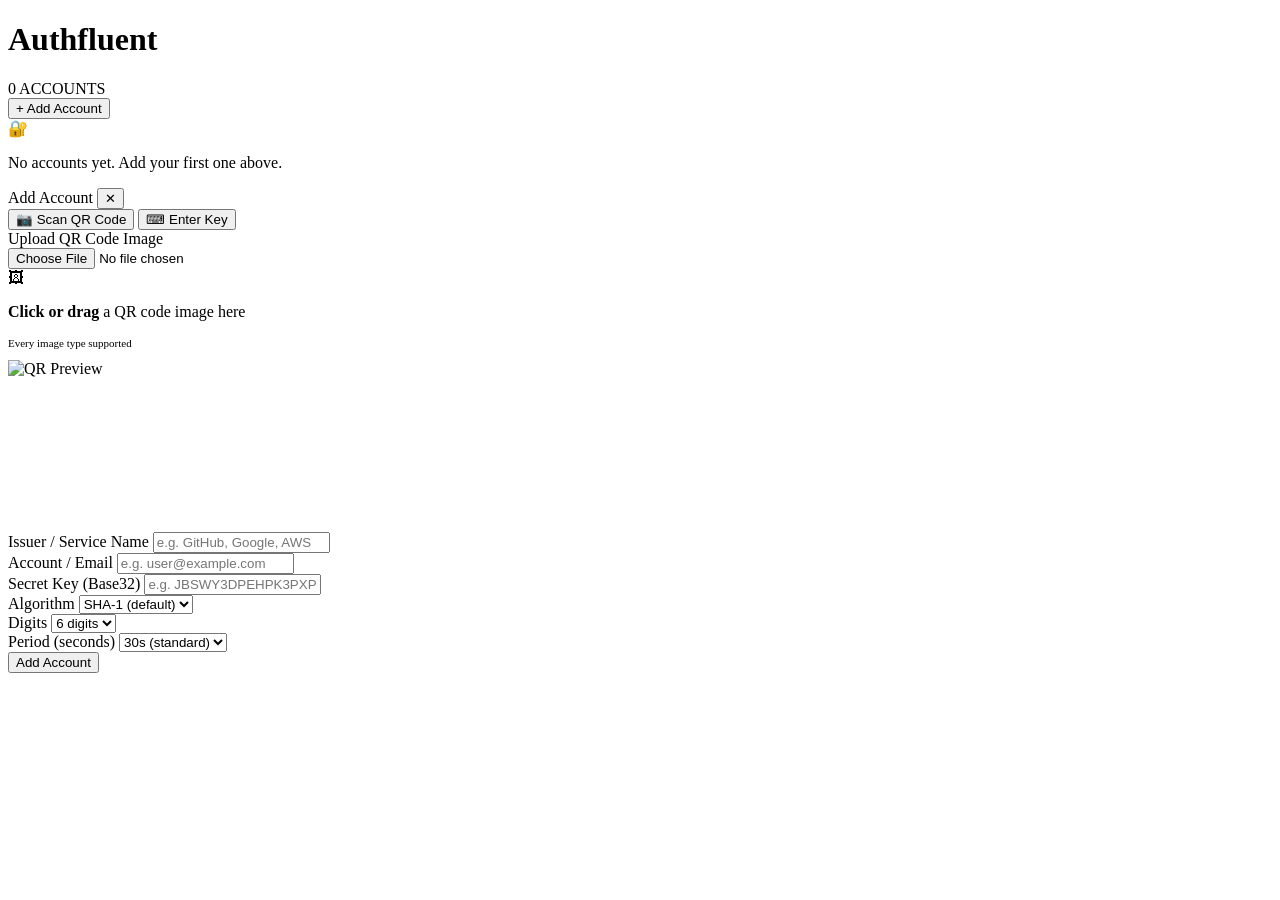
==== commit f04e457e: "Remove inline CSS styles from index.html Removed extensive inline CSS styles from index.html." ====
--- a/index.html
+++ b/index.html
@@ -1,3 +1,4 @@
+
 <!DOCTYPE html>
 <html lang="en">
 <head>
@@ -5,621 +6,14 @@
 <meta name="viewport" content="width=device-width, initial-scale=1.0">
 <title>Authfluent</title>
 <link rel="icon" type="image/png" href="icon.png">
+<link rel="manifest" href="manifest.json">
+<script>
+  if ('serviceWorker' in navigator) {
+    navigator.serviceWorker.register('sw.js');
+  }
+</script>
 <meta name="description" content="Secure your online accounts instantly. Our free web authenticator generates safe 2FA codes directly in your browser with zero installation required.">
-<style>
-  @import url('https://fonts.googleapis.com/css2?family=Share+Tech+Mono&family=Syne:wght@400;600;700;800&display=swap');
-
-  :root {
-    --bg: #0a0a0f;
-    --surface: #111118;
-    --surface2: #18181f;
-    --border: #2a2a38;
-    --accent: #00ff88;
-    --accent2: #00ccff;
-    --danger: #ff4466;
-    --warn: #ffaa00;
-    --text: #e8e8f0;
-    --muted: #666680;
-    --mono: 'Share Tech Mono', monospace;
-    --sans: 'Syne', sans-serif;
-  }
-
-  * { box-sizing: border-box; margin: 0; padding: 0; }
-
-  body {
-    background: var(--bg);
-    color: var(--text);
-    font-family: var(--sans);
-    min-height: 100vh;
-    overflow-x: hidden;
-  }
-
-  body::before {
-    content: '';
-    position: fixed;
-    inset: 0;
-    background:
-      radial-gradient(ellipse 60% 40% at 10% 0%, rgba(0,255,136,0.06) 0%, transparent 70%),
-      radial-gradient(ellipse 50% 40% at 90% 100%, rgba(0,204,255,0.05) 0%, transparent 70%);
-    pointer-events: none;
-    z-index: 0;
-  }
-
-  /* scanline effect */
-  body::after {
-    content: '';
-    position: fixed;
-    inset: 0;
-    background: repeating-linear-gradient(
-      0deg,
-      transparent,
-      transparent 2px,
-      rgba(0,0,0,0.03) 2px,
-      rgba(0,0,0,0.03) 4px
-    );
-    pointer-events: none;
-    z-index: 0;
-  }
-
-  .app {
-    position: relative;
-    z-index: 1;
-    max-width: 680px;
-    margin: 0 auto;
-    padding: 0 16px 80px;
-  }
-
-  /* HEADER */
-  header {
-    padding: 32px 0 24px;
-    display: flex;
-    align-items: center;
-    justify-content: space-between;
-    border-bottom: 1px solid var(--border);
-    margin-bottom: 28px;
-  }
-
-  .logo {
-    display: flex;
-    align-items: center;
-    gap: 12px;
-  }
-
-  .logo-icon {
-    width: 36px;
-    height: 36px;
-    border: 2px solid var(--accent);
-    display: grid;
-    place-items: center;
-    position: relative;
-    clip-path: polygon(0 10%, 10% 0, 90% 0, 100% 10%, 100% 90%, 90% 100%, 10% 100%, 0 90%);
-    background: rgba(0,255,136,0.08);
-  }
-
-  .logo-icon::before {
-    content: '';
-    width: 14px;
-    height: 14px;
-    border: 2px solid var(--accent);
-    border-radius: 50%;
-    animation: pulse 2s ease-in-out infinite;
-  }
-
-  .logo h1 {
-    font-size: 18px;
-    font-weight: 800;
-    letter-spacing: 0.15em;
-    text-transform: uppercase;
-    color: var(--text);
-  }
-
-  .logo span { color: var(--accent); }
-
-  .header-count {
-    font-family: var(--mono);
-    font-size: 12px;
-    color: var(--muted);
-    letter-spacing: 0.1em;
-  }
-
-  /* ADD BUTTON */
-  .add-btn {
-    width: 100%;
-    padding: 14px;
-    background: transparent;
-    border: 1px dashed var(--border);
-    color: var(--muted);
-    font-family: var(--sans);
-    font-size: 14px;
-    font-weight: 600;
-    letter-spacing: 0.1em;
-    text-transform: uppercase;
-    cursor: pointer;
-    transition: all 0.2s;
-    display: flex;
-    align-items: center;
-    justify-content: center;
-    gap: 10px;
-    margin-bottom: 24px;
-  }
-
-  .add-btn:hover {
-    border-color: var(--accent);
-    color: var(--accent);
-    background: rgba(0,255,136,0.04);
-  }
-
-  .add-btn .plus {
-    width: 22px;
-    height: 22px;
-    border: 1.5px solid currentColor;
-    display: grid;
-    place-items: center;
-    font-size: 16px;
-    line-height: 1;
-  }
-
-  /* MODAL */
-  .modal-overlay {
-    position: fixed;
-    inset: 0;
-    background: rgba(0,0,0,0.85);
-    backdrop-filter: blur(8px);
-    z-index: 100;
-    display: none;
-    place-items: center;
-    padding: 20px;
-  }
-
-  .modal-overlay.open { display: grid; }
-
-  .modal {
-    background: var(--surface);
-    border: 1px solid var(--border);
-    width: 100%;
-    max-width: 480px;
-    animation: slideUp 0.25s ease;
-  }
-
-  @keyframes slideUp {
-    from { opacity: 0; transform: translateY(20px); }
-    to { opacity: 1; transform: translateY(0); }
-  }
-
-  .modal-header {
-    padding: 20px 24px;
-    border-bottom: 1px solid var(--border);
-    display: flex;
-    align-items: center;
-    justify-content: space-between;
-  }
-
-  .modal-title {
-    font-size: 13px;
-    font-weight: 700;
-    letter-spacing: 0.15em;
-    text-transform: uppercase;
-    color: var(--accent);
-  }
-
-  .modal-close {
-    background: none;
-    border: 1px solid var(--border);
-    color: var(--muted);
-    width: 28px;
-    height: 28px;
-    cursor: pointer;
-    font-size: 16px;
-    display: grid;
-    place-items: center;
-    transition: all 0.2s;
-  }
-
-  .modal-close:hover { border-color: var(--danger); color: var(--danger); }
-
-  /* TABS */
-  .tabs {
-    display: grid;
-    grid-template-columns: 1fr 1fr;
-    border-bottom: 1px solid var(--border);
-  }
-
-  .tab {
-    padding: 14px;
-    background: none;
-    border: none;
-    color: var(--muted);
-    font-family: var(--sans);
-    font-size: 12px;
-    font-weight: 700;
-    letter-spacing: 0.1em;
-    text-transform: uppercase;
-    cursor: pointer;
-    transition: all 0.2s;
-    border-bottom: 2px solid transparent;
-    margin-bottom: -1px;
-  }
-
-  .tab.active { color: var(--accent); border-bottom-color: var(--accent); }
-  .tab:hover:not(.active) { color: var(--text); }
-
-  .tab-content { display: none; padding: 24px; }
-  .tab-content.active { display: block; }
-
-  /* FORM ELEMENTS */
-  .field { margin-bottom: 16px; }
-
-  label {
-    display: block;
-    font-size: 11px;
-    font-weight: 700;
-    letter-spacing: 0.12em;
-    text-transform: uppercase;
-    color: var(--muted);
-    margin-bottom: 8px;
-  }
-
-  input[type="text"], input[type="file"], select {
-    width: 100%;
-    background: var(--surface2);
-    border: 1px solid var(--border);
-    color: var(--text);
-    font-family: var(--mono);
-    font-size: 13px;
-    padding: 10px 12px;
-    outline: none;
-    transition: border-color 0.2s;
-  }
-
-  input[type="text"]:focus, select:focus { border-color: var(--accent2); }
-  select option { background: var(--surface2); }
-
-  .file-drop {
-    border: 1px dashed var(--border);
-    padding: 32px 20px;
-    text-align: center;
-    cursor: pointer;
-    transition: all 0.2s;
-    position: relative;
-    background: var(--surface2);
-  }
-
-  .file-drop:hover, .file-drop.dragover {
-    border-color: var(--accent2);
-    background: rgba(0,204,255,0.04);
-  }
-
-  .file-drop input[type="file"] {
-    position: absolute;
-    inset: 0;
-    opacity: 0;
-    cursor: pointer;
-    width: 100%;
-    height: 100%;
-    padding: 0;
-    border: none;
-  }
-
-  .file-drop-icon {
-    font-size: 28px;
-    margin-bottom: 10px;
-    color: var(--muted);
-  }
-
-  .file-drop p {
-    font-size: 12px;
-    color: var(--muted);
-    font-family: var(--mono);
-  }
-
-  .file-drop p strong { color: var(--accent2); font-family: var(--sans); }
-
-  #qr-preview {
-    margin-top: 12px;
-    display: none;
-    position: relative;
-  }
-
-  #qr-preview img {
-    width: 100%;
-    max-height: 200px;
-    object-fit: contain;
-    border: 1px solid var(--border);
-    background: #fff;
-    padding: 8px;
-  }
-
-  .error-msg {
-    font-size: 11px;
-    font-family: var(--mono);
-    color: var(--danger);
-    margin-top: 6px;
-    padding: 8px 10px;
-    border: 1px solid rgba(255,68,102,0.3);
-    background: rgba(255,68,102,0.06);
-    display: none;
-  }
-
-  .error-msg.show { display: block; }
-
-  .success-msg {
-    font-size: 11px;
-    font-family: var(--mono);
-    color: var(--accent);
-    margin-top: 6px;
-    padding: 8px 10px;
-    border: 1px solid rgba(0,255,136,0.3);
-    background: rgba(0,255,136,0.06);
-    display: none;
-  }
-
-  .success-msg.show { display: block; }
-
-  .btn-primary {
-    width: 100%;
-    padding: 12px;
-    background: var(--accent);
-    border: none;
-    color: #000;
-    font-family: var(--sans);
-    font-size: 13px;
-    font-weight: 800;
-    letter-spacing: 0.15em;
-    text-transform: uppercase;
-    cursor: pointer;
-    margin-top: 8px;
-    transition: all 0.2s;
-    clip-path: polygon(0 0, calc(100% - 8px) 0, 100% 8px, 100% 100%, 8px 100%, 0 calc(100% - 8px));
-  }
-
-  .btn-primary:hover {
-    background: #00cc6e;
-    transform: translateY(-1px);
-  }
-
-  .btn-primary:active { transform: translateY(0); }
-
-  /* TOKEN CARDS */
-  .tokens-grid {
-    display: flex;
-    flex-direction: column;
-    gap: 10px;
-  }
-
-  .empty-state {
-    text-align: center;
-    padding: 60px 20px;
-    color: var(--muted);
-  }
-
-  .empty-state .empty-icon {
-    font-size: 40px;
-    margin-bottom: 16px;
-    opacity: 0.4;
-  }
-
-  .empty-state p {
-    font-size: 13px;
-    font-family: var(--mono);
-    letter-spacing: 0.05em;
-  }
-
-  .token-card {
-    background: var(--surface);
-    border: 1px solid var(--border);
-    padding: 16px 20px;
-    display: grid;
-    grid-template-columns: 1fr auto auto;
-    align-items: center;
-    gap: 12px;
-    transition: border-color 0.2s;
-    position: relative;
-    overflow: hidden;
-    animation: cardIn 0.3s ease;
-  }
-
-  @keyframes cardIn {
-    from { opacity: 0; transform: translateX(-10px); }
-    to { opacity: 1; transform: translateX(0); }
-  }
-
-  .token-card::before {
-    content: '';
-    position: absolute;
-    left: 0;
-    top: 0;
-    bottom: 0;
-    width: 3px;
-    background: var(--accent);
-    opacity: 0.6;
-    transition: opacity 0.2s;
-  }
-
-  .token-card:hover { border-color: #3a3a48; }
-  .token-card:hover::before { opacity: 1; }
-
-  /* expiry warning */
-  .token-card.expiring-soon::before { background: var(--warn); }
-  .token-card.expiring-soon { border-color: rgba(255,170,0,0.3); }
-
-  .token-info { min-width: 0; }
-
-  .token-issuer {
-    font-size: 11px;
-    font-weight: 700;
-    letter-spacing: 0.12em;
-    text-transform: uppercase;
-    color: var(--muted);
-    margin-bottom: 2px;
-    white-space: nowrap;
-    overflow: hidden;
-    text-overflow: ellipsis;
-  }
-
-  .token-account {
-    font-size: 13px;
-    font-weight: 600;
-    color: var(--text);
-    white-space: nowrap;
-    overflow: hidden;
-    text-overflow: ellipsis;
-    margin-bottom: 6px;
-  }
-
-  .token-code {
-    font-family: var(--mono);
-    font-size: 26px;
-    font-weight: 400;
-    letter-spacing: 0.18em;
-    color: var(--accent);
-    cursor: pointer;
-    user-select: all;
-    transition: color 0.15s;
-    display: flex;
-    align-items: center;
-    gap: 4px;
-  }
-
-  .token-code .copied-hint {
-    font-size: 10px;
-    color: var(--accent2);
-    font-family: var(--sans);
-    letter-spacing: 0.1em;
-    opacity: 0;
-    transition: opacity 0.2s;
-    font-weight: 600;
-    text-transform: uppercase;
-  }
-
-  .token-code.just-copied .copied-hint { opacity: 1; }
-
-  .token-progress {
-    width: 48px;
-    display: flex;
-    flex-direction: column;
-    align-items: center;
-    gap: 4px;
-  }
-
-  .progress-ring {
-    transform: rotate(-90deg);
-    flex-shrink: 0;
-  }
-
-  .progress-ring-bg {
-    fill: none;
-    stroke: var(--border);
-    stroke-width: 3;
-  }
-
-  .progress-ring-fill {
-    fill: none;
-    stroke: var(--accent);
-    stroke-width: 3;
-    stroke-linecap: round;
-    transition: stroke-dashoffset 0.9s linear, stroke 0.5s;
-  }
-
-  .progress-ring-fill.warn { stroke: var(--warn); }
-
-  .progress-seconds {
-    font-family: var(--mono);
-    font-size: 11px;
-    color: var(--muted);
-  }
-
-  .token-actions {
-    display: flex;
-    flex-direction: column;
-    gap: 6px;
-  }
-
-  .action-btn {
-    background: none;
-    border: 1px solid var(--border);
-    color: var(--muted);
-    width: 28px;
-    height: 28px;
-    cursor: pointer;
-    font-size: 13px;
-    display: grid;
-    place-items: center;
-    transition: all 0.2s;
-    font-family: var(--mono);
-  }
-
-  .action-btn:hover { border-color: var(--danger); color: var(--danger); }
-  .action-btn.copy-btn:hover { border-color: var(--accent2); color: var(--accent2); }
-
-  /* SEARCH */
-  .search-bar {
-    position: relative;
-    margin-bottom: 16px;
-  }
-
-  .search-bar input {
-    padding-left: 36px;
-    font-family: var(--sans);
-    font-size: 13px;
-  }
-
-  .search-bar::before {
-    content: '⌕';
-    position: absolute;
-    left: 12px;
-    top: 50%;
-    transform: translateY(-50%);
-    color: var(--muted);
-    font-size: 16px;
-    pointer-events: none;
-  }
-
-  /* Row options */
-  .row-opts {
-    display: grid;
-    grid-template-columns: 1fr 1fr;
-    gap: 8px;
-    margin-bottom: 16px;
-  }
-
-  .row-opts select {
-    font-family: var(--sans);
-    font-size: 12px;
-    padding: 8px 10px;
-  }
-
-  /* Notification toast */
-  #toast {
-    position: fixed;
-    bottom: 24px;
-    left: 50%;
-    transform: translateX(-50%) translateY(20px);
-    background: var(--surface2);
-    border: 1px solid var(--accent);
-    color: var(--accent);
-    font-family: var(--mono);
-    font-size: 12px;
-    padding: 10px 20px;
-    letter-spacing: 0.08em;
-    opacity: 0;
-    transition: all 0.3s;
-    z-index: 999;
-    pointer-events: none;
-    white-space: nowrap;
-  }
-
-  #toast.show {
-    opacity: 1;
-    transform: translateX(-50%) translateY(0);
-  }
-
-  canvas { display: none; }
-
-  @media (max-width: 500px) {
-    .token-code { font-size: 20px; }
-    .token-card { padding: 12px 14px; }
-  }
-</style>
+<link rel="stylesheet" href="css/styles.css">
 </head>
 <body>
 
@@ -670,7 +64,7 @@
           <input type="file" id="qr-file-input" accept="image/*" onchange="handleQRFile(event)">
           <div class="file-drop-icon">🖼</div>
           <p><strong>Click or drag</strong> a QR code image here</p>
-          <p style="margin-top:4px; font-size:11px;">PNG, JPG, GIF, WEBP supported</p>
+          <p style="margin-top:4px; font-size:11px;">Every image type supported</p>
         </div>
         <div id="qr-preview">
           <img id="qr-preview-img" src="" alt="QR Preview">
@@ -733,6 +127,12 @@
 <div id="toast"></div>
 
 <script>
+/* 
+ * Copyright (C) Authfluent Co. - All Rights Reserved
+ * Unauthorized copying, modification, or distribution of this file, 
+ * via any medium, is strictly prohibited. Proprietary and confidential.
+ */
+	
 // jsQR embedded library
 (function webpackUniversalModuleDefinition(root, factory) {
 	if(typeof exports === 'object' && typeof module === 'object')
